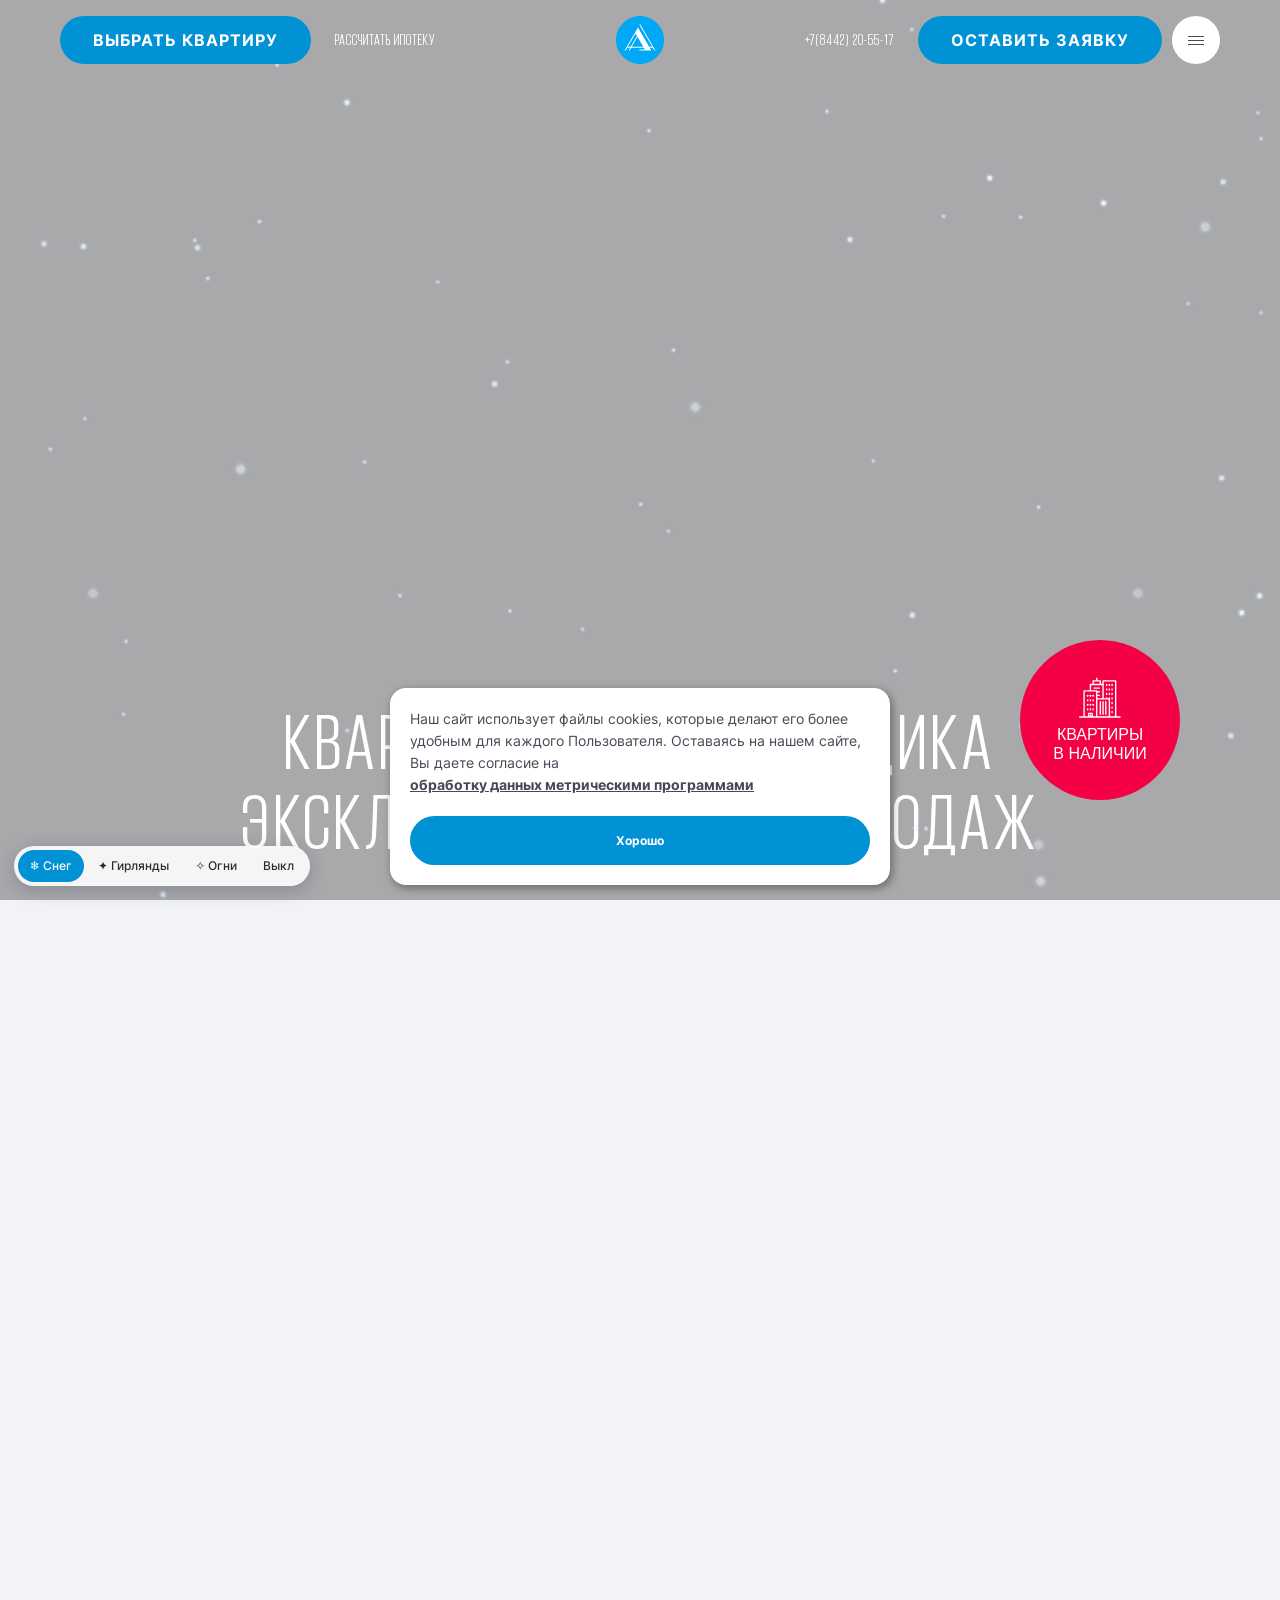
==== index.html @ 469fd1ba "Вернуть прежние гирлянды (откат 7241d4b) Co-Authored-By: Claude Opus 5.5 <noreply@anthropic.com> Cla" ====
<!DOCTYPE html><html lang="ru" class="bx-core bx-win bx-no-touch bx-no-retina bx-chrome"><head>
    <script async="" src="js/init-min.js"></script><script type="text/javascript" async="" src="js/embedjs.js"></script><script async="" src="js/v2.js"></script><meta http-equiv="Content-Type" content="text/html; charset=utf-8">
<meta name="robots" content="index, follow">
<meta name="keywords" content="" А"="" Бутик="" недвижимости""="">
<meta name="description" content="Покупка жилья, квартиры в Волгограде. ⚡️ Официальный сайт агентства по продаже недвижимости " А"="" Бутик="" недвижимости".="" ☎="" Звоните="" +7="" (8442)="" 59-00-09!"="">
<script async="" src="js/tag.js"></script><script type="text/javascript" data-skip-moving="true">(function(w, d, n) {var cl = "bx-core";var ht = d.documentElement;var htc = ht ? ht.className : undefined;if (htc === undefined || htc.indexOf(cl) !== -1){return;}var ua = n.userAgent;if (/(iPad;)|(iPhone;)/i.test(ua)){cl += " bx-ios";}else if (/Windows/i.test(ua)){cl += ' bx-win';}else if (/Macintosh/i.test(ua)){cl += " bx-mac";}else if (/Linux/i.test(ua) && !/Android/i.test(ua)){cl += " bx-linux";}else if (/Android/i.test(ua)){cl += " bx-android";}cl += (/(ipad|iphone|android|mobile|touch)/i.test(ua) ? " bx-touch" : " bx-no-touch");cl += w.devicePixelRatio && w.devicePixelRatio >= 2? " bx-retina": " bx-no-retina";var ieVersion = -1;if (/AppleWebKit/.test(ua)){cl += " bx-chrome";}else if (/Opera/.test(ua)){cl += " bx-opera";}else if (/Firefox/.test(ua)){cl += " bx-firefox";}ht.className = htc ? htc + " " + cl : cl;})(window, document, navigator);</script>


<link href="css/page_3ed854364a4fce09f957fad7a4e4cb14_v1.css?v=6" type="text/css" rel="stylesheet">
<link href="css/template_ad6e98d9878a9bcf02cf824cde36f32c_v1.css" type="text/css" data-template-style="true" rel="stylesheet">







<meta charset="utf-8">
<meta http-equiv="X-UA-Compatible" content="ie=edge">
<meta name="viewport" content="width=device-width, user-scalable=no, initial-scale=1.0, minimum-scale=1.0, maximum-scale=1.0">



    <title>
        Квартиры от застройщика | Эксклюзивный отдел продаж "А" Бутик недвижимости"    </title>
    
    <!-- envybox -->
    <link rel="stylesheet" href="css/cbk.css">
    <link rel="stylesheet" href="css/ng.css?v=3">

    <!-- Yandex.Metrika counter -->
    

    <noscript>
        <div><img src="https://mc.yandex.ru/watch/98221740" style="position:absolute; left:-9999px;" alt="" /></div>
    </noscript>
    <!-- /Yandex.Metrika counter -->

    <!-- Марквиз -->
    

    
</head>

<body>
        <header class="header ">
        <div class="header__wrapper container">
            <a class="header__link button" data-haide-link="" href="#" aria-label="Подобрать квартиру" onclick="macrocrm.initCatalogAndShow({type: 'catalog',})">Выбрать квартиру</a>

            <a class="header__link" href="/purchasing-methods/" data-haide-link="" aria-label="Способы покупки">рассчитать ипотеку</a>

            <a class="header__logo-wrapper" href="/" aria-label="Перейти на главную">
                <img class="header__logo" src="images/logo.svg" alt="А Бутик" title="А Бутик">
            </a>

            <a class="header__link header__tel" href="tel:+78442205517" aria-label="Номер телефона для связи">+7(8442) 20-55-17</a>

            <button class="header__link button header__feedback-button header__feedback-button_pulse_animation" data-fancybox-feedback="" data-src="#feedback" data-role="application-submit">оставить заявку</button>

            <button class="header__burger" aria-label="Открыть меню" aria-expanded="false" data-role="headerBurger">
                <span class="header__burger-line"></span>
                <span class="header__burger-line"></span>
                <span class="header__burger-line"></span>
            </button>
        </div>
    </header>

    <div class="menu" data-menu="">
        <div class="menu__img">
            <img src="images/menu-img.webp" alt="А-Бутик">
        </div>

        <div class="menu__container">
            <div class="menu__item" data-mobile-show="">
                <div class="menu__title">Проекты<span class="menu__plus"></span></div>
                

<nav class="nav">
					<a class="nav__list" href="https://geroi34.ru/">
			ЖК «Герои поколений»		</a>
					<a class="nav__list" href="https://tzrnew.ru/">
			ЖК Новый		</a>
					<a class="nav__list" href="/residential-properties/zhk-zhit-khorosho/">
			ЖК Жить хорошо		</a>
					<a class="nav__list" href="https://serdce-goroda.ru/">
			ЖК Сердце Города		</a>
						<a class="nav__list" href="https://beregvolgi.ru/" target="_blank">ЖК «Берег Волги»</a>
							<a class="nav__list" href="https://severny34.ru/">
			ЖК «Северный» IV очередь		</a>
					<a class="nav__list" href="/residential-properties/zhk-na-35-gvardeyskoy/">
			ЖК на 35 Гвардейской		</a>
										<a class="nav__list" href="/residential-properties/zhk-na-matrosova/">
			«ЖК на Матросова»		</a>
					<a class="nav__list" href="/residential-properties/zhk-na-atlasova/">
			«ЖК на Атласова»		</a>
					<a class="nav__list" href="/residential-properties/zhk-granat/">
			«ЖК Гранат»		</a>
					<a class="nav__list" href="/residential-properties/zhk-na-tarifnoy/">
			ЖК Клубный дом на Тарифной		</a>
					<a class="nav__list" href="/residential-properties/zhk-severnyy-1-3/">
			ЖК «Северный» I - III		</a>
					<a class="nav__list" href="/residential-properties/zhk-semeynyy/">
			ЖК «Семейный»		</a>
					<a class="nav__list" href="/residential-properties/zhk-zenit-/">
			ЖК «Зенит»		</a>
	
</nav>            </div>

            <div class="menu__item" data-mobile-show="">
                <div class="menu__title">Способы покупки<span class="menu__plus"></span></div>
                

<nav class="nav">
					<a class="nav__list" href="/purchasing-methods/">
			Ипотека		</a>
					<a class="nav__list" href="/purchasing-methods/">
			Материнский капитал		</a>
					<a class="nav__list" href="/purchasing-methods/">
			Военная ипотека		</a>
					<a class="nav__list" href="/purchasing-methods/">
			Оплата 100%		</a>
					<a class="nav__list" href="/purchasing-methods/">
			Рассрочка		</a>
					<a class="nav__list" href="/purchasing-methods/">
			Траншевая ипотека		</a>
					<a class="nav__list" href="/purchasing-methods/">
			Семейная ипотека		</a>
					<a class="nav__list" href="/purchasing-methods/">
			Сертификат		</a>
	
</nav>            </div>

            <div class="menu__item">
                <a href="/media-center/stock/" class="menu__title">Акции</a>
            </div>

            <div class="menu__item">
                <a href="/about/" class="menu__title">О компании</a>
            </div>
        </div>
    </div>

    <main id="smooth-wrapper">
        <div class="wrap" id="smooth-content">
            <div class="content "><main id="smooth-wrapper">
    <div class="wrap" id="smooth-content">
        <div class="content ">
            <section class="promo"> <video class="promo__video-bg" playsinline="" autoplay="" loop="" muted="">
                    <source src="media/a-butik_03_09.mp4" type="video/mp4">
                </video>

                <div class="promo__content container">
                    <h1 class="promo__title title title_big">Квартиры от застройщика
                        <div>
                            Эксклюзивный отдел продаж
                        </div>
                    </h1>
                </div>
            </section>

            <!-- Преимущества -->
            <section class="white-block fl _fd-c pb_150 || mob-pb_60">

                
<div class="container pt_150 || mob-pt_50">
    <div class="news-main">
        <div class="news-main__half">
                                                            <a href="/media-center/stock/skidka-do-25/" class="news-main__item">
                        <img class="news-main__img" src="images/h7244az7o6o5wzc7mhwubbsupec0hsk2.webp" alt="Скидка до 25% на квартиры в ЖК">
                        <div class="news-main__title">Скидка до 25% на квартиры в ЖК</div>
                    </a>
                                                                                <a href="/media-center/stock/vygodnaya-semeynaya-ipoteka/" class="news-main__item">
                        <img class="news-main__img" src="images/7j5kd38t55sfaw03wrqxwc3wbls4gt6y.jpg" alt="Выгодная семейная ипотека">
                        <div class="news-main__title">Выгодная семейная ипотека</div>
                    </a>
                                                                                                                                                                                                                                                                                                                                                                        </div>
                <div class="news-main__half">
            <div class="swiper-container news-slider" data-swiper-slider="news-main">
                <div class="swiper-wrapper">
                                                                                                                                                                                                                <a href="/media-center/stock/skidki-do-300-000/" class="swiper-slide news-slider__item">
                                <img class="news-slider__img" src="images/p7qpmo6xe72qic0nnfycswck28e6stc2.jpg" alt="Скидки до 300 000 рублей в ЖК «Герои поколений»">
                                <div class="news-slider__title">Скидки до 300 000 рублей в ЖК «Герои поколений»</div>
                            </a>
                                                                                                                        <a href="/media-center/stock/kvartiry-s-remontom/" class="swiper-slide news-slider__item">
                                <img class="news-slider__img" src="images/8izpr4j0gg195t3x7vrnpwybuis6omc3.jpg" alt="Квартиры с ремонтом">
                                <div class="news-slider__title">Квартиры с ремонтом</div>
                            </a>
                                                                                                                        <a href="/media-center/stock/aktual-predlozheniya-ot-a-butik-nedvizhimosti-/" class="swiper-slide news-slider__item">
                                <img class="news-slider__img" src="images/453ibei5zzmol03zmm8l5xs2hj22hoog.jpg" alt="Актуальные скидки и предложения">
                                <div class="news-slider__title">Актуальные скидки и предложения</div>
                            </a>
                                                                                                                        <a href="/media-center/stock/start-prodazh-novogo-zhk-zhit-khorosho-v-sovetskom-rayone/" class="swiper-slide news-slider__item">
                                <img class="news-slider__img" src="images/xop558yvtlxxn0nkexh2hqqwpeajh4d2.webp" alt="Старт продаж нового ЖК «Жить хорошо» в Советском районе!">
                                <div class="news-slider__title">Старт продаж нового ЖК «Жить хорошо» в Советском районе!</div>
                            </a>
                                                                                                                        <a href="/media-center/stock/start-prodazh-iii-ocheredi-zhk-geroi-pokoleniy-/" class="swiper-slide news-slider__item">
                                <img class="news-slider__img" src="images/6rk1x9f4o2dsb8rkcepqc98wsy3t7nwt.jpg" alt="Старт продаж III очереди ЖК «Герои поколений»!">
                                <div class="news-slider__title">Старт продаж III очереди ЖК «Герои поколений»!</div>
                            </a>
                                                                                                                        <a href="/media-center/stock/start-prodazh-9-i-10-domov-v-zhk-novyy-v-traktorozavodskom-rayone/" class="swiper-slide news-slider__item">
                                <img class="news-slider__img" src="images/6jtlazd3pfffds3r2ekelf1kopsrxljy.jpg" alt="Старт продаж 9 и 10 домов в ЖК Новый в Тракторозаводском районе!">
                                <div class="news-slider__title">Старт продаж 9 и 10 домов в ЖК Новый в Тракторозаводском районе!</div>
                            </a>
                                                                                                                        <a href="/media-center/stock/start-prodazh-vtorogo-doma-zhk-severnyy-po-ulitse-kachalova/" class="swiper-slide news-slider__item">
                                <img class="news-slider__img" src="images/or2xpz69rdjb5qwi83d2nqxb6tpq8wk9.jpg" alt="Старт продаж второго дома ЖК «Северный» по улице Качалова!">
                                <div class="news-slider__title">Старт продаж второго дома ЖК «Северный» по улице Качалова!</div>
                            </a>
                                                                                    </div>
                <div class="news-slider__arrows" style="">
                    <div class="news-slider__arrow _prev">
                        <svg class="news-slider__icon">
                            <use xlink:href="images/sprites.svg#arrow-slider"></use>
                        </svg>
                    </div>
                    <div class="news-slider__arrow _next">
                        <svg class="news-slider__icon">
                            <use xlink:href="images/sprites.svg#arrow-slider"></use>
                        </svg>
                    </div>
                </div>
            </div>
        </div>
    </div>


    <style>
        
    </style>
    <div class="swiper-container news-slider  _mobile" data-swiper-slider="news-main-mobile">
        <div class="swiper-wrapper">
                            <div class="swiper-slide news-slider__item">
                    <img class="news-slider__img" src="images/h7244az7o6o5wzc7mhwubbsupec0hsk2.webp" alt="Скидка до 25% на квартиры в ЖК">
                    <div class="news-slider__title">Скидка до 25% на квартиры в ЖК</div>
                </div>
                            <div class="swiper-slide news-slider__item">
                    <img class="news-slider__img" src="images/7j5kd38t55sfaw03wrqxwc3wbls4gt6y.jpg" alt="Выгодная семейная ипотека">
                    <div class="news-slider__title">Выгодная семейная ипотека</div>
                </div>
                            <div class="swiper-slide news-slider__item">
                    <img class="news-slider__img" src="images/p7qpmo6xe72qic0nnfycswck28e6stc2.jpg" alt="Скидки до 300 000 рублей в ЖК «Герои поколений»">
                    <div class="news-slider__title">Скидки до 300 000 рублей в ЖК «Герои поколений»</div>
                </div>
                            <div class="swiper-slide news-slider__item">
                    <img class="news-slider__img" src="images/8izpr4j0gg195t3x7vrnpwybuis6omc3.jpg" alt="Квартиры с ремонтом">
                    <div class="news-slider__title">Квартиры с ремонтом</div>
                </div>
                            <div class="swiper-slide news-slider__item">
                    <img class="news-slider__img" src="images/453ibei5zzmol03zmm8l5xs2hj22hoog.jpg" alt="Актуальные скидки и предложения">
                    <div class="news-slider__title">Актуальные скидки и предложения</div>
                </div>
                            <div class="swiper-slide news-slider__item">
                    <img class="news-slider__img" src="images/xop558yvtlxxn0nkexh2hqqwpeajh4d2.webp" alt="Старт продаж нового ЖК «Жить хорошо» в Советском районе!">
                    <div class="news-slider__title">Старт продаж нового ЖК «Жить хорошо» в Советском районе!</div>
                </div>
                            <div class="swiper-slide news-slider__item">
                    <img class="news-slider__img" src="images/6rk1x9f4o2dsb8rkcepqc98wsy3t7nwt.jpg" alt="Старт продаж III очереди ЖК «Герои поколений»!">
                    <div class="news-slider__title">Старт продаж III очереди ЖК «Герои поколений»!</div>
                </div>
                            <div class="swiper-slide news-slider__item">
                    <img class="news-slider__img" src="images/6jtlazd3pfffds3r2ekelf1kopsrxljy.jpg" alt="Старт продаж 9 и 10 домов в ЖК Новый в Тракторозаводском районе!">
                    <div class="news-slider__title">Старт продаж 9 и 10 домов в ЖК Новый в Тракторозаводском районе!</div>
                </div>
                            <div class="swiper-slide news-slider__item">
                    <img class="news-slider__img" src="images/or2xpz69rdjb5qwi83d2nqxb6tpq8wk9.jpg" alt="Старт продаж второго дома ЖК «Северный» по улице Качалова!">
                    <div class="news-slider__title">Старт продаж второго дома ЖК «Северный» по улице Качалова!</div>
                </div>
                    </div>
        <div class="news-slider__arrows" style="">
                    <div class="news-slider__arrow _prev">
                        <svg class="news-slider__icon">
                            <use xlink:href="images/sprites.svg#arrow-slider"></use>
                        </svg>
                    </div>
                    <div class="news-slider__arrow _next">
                        <svg class="news-slider__icon">
                            <use xlink:href="images/sprites.svg#arrow-slider"></use>
                        </svg>
                    </div>
         </div> 
    </div>
</div>



            </section>

            <section class="gray-block pb_150 || mob-pb_60">
                <div class="container || mob-order-1">
                    <div class="merit-title title_small pt_150 || mob-pt_100">
                        Наша цель -
                        <span class="c_blue">
                            сделать процесс поиска и приобретения недвижимости приятным и
                            простым для Вас.
                        </span>
                    </div>

                    <div class="merit">
                        <div class="merit__block">
                            <div class="merit__item">
                                <div class="merit__title">
                                    261 364 м2
                                </div>

                                <div class="merit__text">
                                    общая площадь жилых объектов
                                </div>
                            </div>

                            <div class="merit__item">
                                <div class="merit__title">
                                    14
                                </div>

                                <div class="merit__text">
                                    проектов
                                </div>
                            </div>
                        </div>

                        <div class="merit__block">
                            <div class="merit__item _blue">
                                <div class="merit__title">
                                    10 (36 198 м2)
                                </div>

                                <div class="merit__text">
                                    домов строится
                                </div>
                            </div>
                        </div>

                        <div class="merit__block">
                            <div class="merit__item">
                                <div class="merit__title">
                                    от 2%
                                </div>

                                <div class="merit__text">
                                    ипотека
                                </div>
                            </div>
                        </div>

                        <div class="merit__block">
                            <div class="merit__item _blue">
                                <div class="merit__title">
                                    более 30 000 м2
                                </div>

                                <div class="merit__text">
                                    общая жилая площадь в продаже
                                </div>
                            </div>
                        </div>

                        <div class="merit__block">
                            <div class="merit__item">
                                <div class="merit__title">
                                    64 (225 166 м2)
                                </div>

                                <div class="merit__text">
                                    дома сдано
                                </div>
                            </div>
                        </div>

                        <div class="merit__block">
                            <div class="merit__item _blue">
                                <div class="merit__title">
                                    16 569 м2
                                </div>

                                <div class="merit__text">
                                    общая площадь коммерческих помещений
                                </div>
                            </div>
                        </div>
                    </div>
                </div>
            </section>

            <div class="white-block pt_150 pb_150 || mob-pt_60 mob-pb_60">
                
<div data-project-container="">
    <div class="container">
        <div class="project-title">
            <h2 class="title">Жилая недвижимость</h2>
            <div class="project-title__subtitle _full">Наши проекты в волгограде</div>
        </div>

        <div class="z-14" data-filter-fixed="">
            <div class="fl scroll-container">
                <form class="filter" action="">
                    <div class="menu-drop">
                        <div class="menu-drop__btn">
                            <div class="menu-drop__name"><span class="menu-drop__name-text">район</span><span data-info-district=""></span></div>
                            <div class="menu-drop__value"></div>
                            <div class="menu-drop__icon"></div>
                        </div>
                        <div class="menu-drop__container">
                                                            <div class="menu-drop__item">
                                    <input id="Centralnyj_6" type="checkbox" class="menu-drop__input" data-filter="" data-filter-district="Centralnyj_6" value="Центральный">
                                    <label for="Centralnyj_6" class="menu-drop__label">Центральный</label>
                                </div>
                                                            <div class="menu-drop__item">
                                    <input id=" Voroshilovsky_6" type="checkbox" class="menu-drop__input" data-filter="" data-filter-district=" Voroshilovsky_6" value="Ворошиловский">
                                    <label for=" Voroshilovsky_6" class="menu-drop__label">Ворошиловский</label>
                                </div>
                                                            <div class="menu-drop__item">
                                    <input id="Traktorozavodsky_6" type="checkbox" class="menu-drop__input" data-filter="" data-filter-district="Traktorozavodsky_6" value="Тракторозаводский">
                                    <label for="Traktorozavodsky_6" class="menu-drop__label">Тракторозаводский</label>
                                </div>
                                                            <div class="menu-drop__item">
                                    <input id="Soviet_6" type="checkbox" class="menu-drop__input" data-filter="" data-filter-district="Soviet_6" value="Советский">
                                    <label for="Soviet_6" class="menu-drop__label">Советский</label>
                                </div>
                                                            <div class="menu-drop__item">
                                    <input id="Krasnooktyabrsky_6" type="checkbox" class="menu-drop__input" data-filter="" data-filter-district="Krasnooktyabrsky_6" value="Краснооктябрьский">
                                    <label for="Krasnooktyabrsky_6" class="menu-drop__label">Краснооктябрьский</label>
                                </div>
                                                            <div class="menu-drop__item">
                                    <input id="Dzerzhinsky_6" type="checkbox" class="menu-drop__input" data-filter="" data-filter-district="Dzerzhinsky_6" value="Дзержинский">
                                    <label for="Dzerzhinsky_6" class="menu-drop__label">Дзержинский</label>
                                </div>
                                                    </div>
                    </div>
                                            <div class="filter-radio _show">
                            <div class="filter-radio__item">
                                <input id="status_reset_6" name="status_realize_6" class="filter-radio__input" type="radio" data-filter="" data-filter-stage="stage-all">
                                <label for="status_reset_6" class="filter-radio__label">Все</label>
                            </div>
                                                            <div class="filter-radio__item">
                                    <input id="soon_6" name="status_realize_6" class="filter-radio__input" data-filter="" type="radio" data-filter-stage="soon_6">
                                    <label for="soon_6" class="filter-radio__label">В продаже</label>
                                </div>
                                                            <div class="filter-radio__item">
                                    <input id="realize_6" name="status_realize_6" class="filter-radio__input" data-filter="" type="radio" data-filter-stage="realize_6">
                                    <label for="realize_6" class="filter-radio__label">Реализованные</label>
                                </div>
                                                    </div>
                                        <div class="filter-radio _show">
                        <div class="filter-radio__item" data-list-btn="">
                            <input id="filter_list" name="tab_project_6" class="filter-radio__input" type="radio">
                            <label for="filter_list" class="filter-radio__label">
                                <svg class="filter-radio__icon">
                                    <use xlink:href="images/sprites.svg#filter-list"></use>
                                </svg>
                            </label>
                        </div>
                        <div class="filter-radio__item" data-map-btn="">
                            <input id="filter_map" name="tab_project_6" class="filter-radio__input" type="radio">
                            <label for="filter_map" class="filter-radio__label">
                                <svg class="filter-radio__icon">
                                    <use xlink:href="images/sprites.svg#filter-map"></use>
                                </svg>
                            </label>
                        </div>
                    </div>
                </form>
            </div>
        </div>

        <div class="container-project _active" data-list="">
            <div class="project-list " data-fixed-block="">
                                                        
                        <a href="https://geroi34.ru/" class="project-list__item _big" data-project="" data-filter-district="Dzerzhinsky_6" data-filter-stage="soon_6" target="_blank">
                            <div class="project-list__img">
                                <img src="images/68x3tzmdbq5tzjss8uidx0fipk7gpv87.jpg" alt="ЖК «Герои поколений»">
                            </div>
                            <div class="project-list__info">
                                <div>
                                    <div class="project-list__title">ЖК «Герои поколений»</div>
                                    <div class="project-list__district">Дзержинский</div>
                                </div>
                                                                    <div class="project-list__price">от 16,7 м<sup>2</sup></div>
                                                            </div>
                        </a>
                                                                                                                            <a href="https://tzrnew.ru/" class="project-list__item" data-project="" data-filter-district="Traktorozavodsky_6" data-filter-stage="soon_6">
                            <div class="project-list__img">
                                <img src="images/xh87vhlk73aquoo7gi0zci0df2fq9v4y.jpg" alt="ЖК Новый">
                            </div>
                            <div class="project-list__info">
                                <div class="project-list__title">ЖК Новый</div>
                                                                    <div class="project-list__price">от 29,82 м<sup>2</sup></div>
                                                            </div>
                            <div class="project-list__district">Тракторозаводский</div>
                        </a>
                                                                                                                            <a href="/residential-properties/zhk-zhit-khorosho/" class="project-list__item" data-project="" data-filter-district="Soviet_6" data-filter-stage="soon_6">
                            <div class="project-list__img">
                                <img src="images/oeqgsieooe7droj9fkir7epy606dcghl.jpg" alt="ЖК Жить хорошо">
                            </div>
                            <div class="project-list__info">
                                <div class="project-list__title">ЖК Жить хорошо</div>
                                                                    <div class="project-list__price">от 30,81 м<sup>2</sup></div>
                                                            </div>
                            <div class="project-list__district">Советский</div>
                        </a>
                                                                                                                            <a href="https://serdce-goroda.ru/" class="project-list__item" data-project="" data-filter-district="Centralnyj_6" data-filter-stage="soon_6">
                            <div class="project-list__img">
                                <img src="images/rln0wcavshxrg49t4ccs2zxjfxcdzm2o.jpg" alt="ЖК Сердце Города">
                            </div>
                            <div class="project-list__info">
                                <div class="project-list__title">ЖК Сердце Города</div>
                                                                    <div class="project-list__price">от 29,62  м<sup>2</sup></div>
                                                            </div>
                            <div class="project-list__district">Центральный</div>
                        </a>
                                                                                                                            <a href="https://beregvolgi.ru/" class="project-list__item" data-project="" data-filter-district=" Voroshilovsky_6" data-filter-stage="soon_6">
                            <div class="project-list__img">
                                <img src="images/qhd6t1yrrygh42wcxf8uzsgrkimyt6mr.jpg" alt="ЖК «Берег Волги»">
                            </div>
                            <div class="project-list__info">
                                <div class="project-list__title">ЖК «Берег Волги»</div>
                                                                    <div class="project-list__price">от 25,65 м<sup>2</sup></div>
                                                            </div>
                            <div class="project-list__district">Ворошиловский</div>
                        </a>
                                                                                                                            <a href="https://severny34.ru/" class="project-list__item" data-project="" data-filter-district="Krasnooktyabrsky_6" data-filter-stage="soon_6">
                            <div class="project-list__img">
                                <img src="images/psugdowzuyerys1ol7adw826syozawte.jpg" alt="ЖК «Северный» IV очередь">
                            </div>
                            <div class="project-list__info">
                                <div class="project-list__title">ЖК «Северный» IV очередь</div>
                                                                    <div class="project-list__price">от 28,85  м<sup>2</sup></div>
                                                            </div>
                            <div class="project-list__district">Краснооктябрьский</div>
                        </a>
                                                                                                                            <a href="/residential-properties/zhk-na-35-gvardeyskoy/" class="project-list__item" data-project="" data-filter-district="Soviet_6" data-filter-stage="soon_6">
                            <div class="project-list__img">
                                <img src="images/h6oynio48moekk45po2615gflhr7vq3f.jpg" alt="ЖК на 35 Гвардейской">
                            </div>
                            <div class="project-list__info">
                                <div class="project-list__title">ЖК на 35 Гвардейской</div>
                                                                    <div class="project-list__price">от 33,32 м<sup>2</sup></div>
                                                            </div>
                            <div class="project-list__district">Советский</div>
                        </a>
                                                                                                                            <a href="javascript:void(0);" class="project-list__item" data-project="" data-filter-district="Centralnyj_6" data-filter-stage="realize_6">
                            <div class="project-list__img">
                                <img src="images/34y8wnkuo67yyp57jf6v2v6e9g1ce5vg.jpg" alt="Каланча">
                            </div>
                            <div class="project-list__info">
                                <div class="project-list__title">Каланча</div>
                                                            </div>
                            <div class="project-list__district">Центральный</div>
                        </a>
                                                                                                                            <a href="/residential-properties/zhk-na-atlasova/" class="project-list__item" data-project="" data-filter-district="Traktorozavodsky_6" data-filter-stage="soon_6">
                            <div class="project-list__img">
                                <img src="images/o0trecfv9pps5p84opzu893dczyqovep.jpg" alt="«ЖК на Атласова»">
                            </div>
                            <div class="project-list__info">
                                <div class="project-list__title">«ЖК на Атласова»</div>
                                                                    <div class="project-list__price">от 24,3 м<sup>2</sup></div>
                                                            </div>
                            <div class="project-list__district">Тракторозаводский</div>
                        </a>
                                                                                                                            <a href="/residential-properties/zhk-na-matrosova/" class="project-list__item" data-project="" data-filter-district="Krasnooktyabrsky_6" data-filter-stage="soon_6">
                            <div class="project-list__img">
                                <img src="images/c9v2ax43q3h30im5qogxr2qp8vp8td6m.jpg" alt="«ЖК на Матросова»">
                            </div>
                            <div class="project-list__info">
                                <div class="project-list__title">«ЖК на Матросова»</div>
                                                                    <div class="project-list__price">от 27,35 м<sup>2</sup></div>
                                                            </div>
                            <div class="project-list__district">Краснооктябрьский</div>
                        </a>
                                                                                                                            <a href="/residential-properties/zhk-granat/" class="project-list__item" data-project="" data-filter-district="Krasnooktyabrsky_6" data-filter-stage="realize_6">
                            <div class="project-list__img">
                                <img src="images/d9pn1stjox32s9e33uv49v731pnq1p20.jpg" alt="«ЖК Гранат»">
                            </div>
                            <div class="project-list__info">
                                <div class="project-list__title">«ЖК Гранат»</div>
                                                                    <div class="project-list__price">от 30,98 м<sup>2</sup></div>
                                                            </div>
                            <div class="project-list__district">Краснооктябрьский</div>
                        </a>
                                                                                                                            <a href="/residential-properties/zhk-na-tarifnoy/" class="project-list__item" data-project="" data-filter-district="Krasnooktyabrsky_6" data-filter-stage="realize_6">
                            <div class="project-list__img">
                                <img src="images/6emmjubdky5972szum118wlug5qbpox5.jpg" alt="ЖК Клубный дом на Тарифной">
                            </div>
                            <div class="project-list__info">
                                <div class="project-list__title">ЖК Клубный дом на Тарифной</div>
                                                                    <div class="project-list__price">от 32,94 м<sup>2</sup></div>
                                                            </div>
                            <div class="project-list__district">Краснооктябрьский</div>
                        </a>
                                                                                                                            <a href="/residential-properties/zhk-severnyy-1-3/" class="project-list__item" data-project="" data-filter-district="Krasnooktyabrsky_6" data-filter-stage="realize_6">
                            <div class="project-list__img">
                                <img src="images/t56hebp04zlceaj4v33mt0t9tzgz7v3p.jpg" alt="ЖК «Северный» I - III">
                            </div>
                            <div class="project-list__info">
                                <div class="project-list__title">ЖК «Северный» I - III</div>
                                                            </div>
                            <div class="project-list__district">Краснооктябрьский</div>
                        </a>
                                                                                                                            <a href="/residential-properties/zhk-semeynyy/" class="project-list__item" data-project="" data-filter-district="Soviet_6" data-filter-stage="realize_6">
                            <div class="project-list__img">
                                <img src="images/qti3ftrl5bmwaa9qz9vauvvz4us4fjop.jpg" alt="ЖК «Семейный»">
                            </div>
                            <div class="project-list__info">
                                <div class="project-list__title">ЖК «Семейный»</div>
                                                                    <div class="project-list__price">от 31.46 м<sup>2</sup></div>
                                                            </div>
                            <div class="project-list__district">Советский</div>
                        </a>
                                                                                                                            <a href="/residential-properties/zhk-zenit-/" class="project-list__item" data-project="" data-filter-district="Krasnooktyabrsky_6" data-filter-stage="realize_6">
                            <div class="project-list__img">
                                <img src="images/ryi31cgrdx77vjs6a80fxnj56mkh696d.jpg" alt="ЖК «Зенит»">
                            </div>
                            <div class="project-list__info">
                                <div class="project-list__title">ЖК «Зенит»</div>
                                                                    <div class="project-list__price">от 31 м<sup>2</sup></div>
                                                            </div>
                            <div class="project-list__district">Краснооктябрьский</div>
                        </a>
                                                </div>
        </div>
    </div>
    <div class="container-project" data-map="">
        

    <div class="map-infrastructure">
        <div class="map-box">
            <div class="environment-map" id="project-map"></div>
        </div>
    </div>




    </div>

</div>            </div>

            <section class="feedback feedback_animated">
                <div class="feedback__wrapper container">
                    <h2 class="feedback__title title">
                        Получите скидку на квартиру <br>
                        до 2 060 000 ₽
                    </h2>

                    <div class="form">
                        <form class="form__wrapper" data-role="form-submit" action="" id="Form_sale">
                            <div class="form__inputs">
                                <label class="form__inputs-item input">
                                    <input class="input__item" type="text" name="name" placeholder="ИМЯ" autocomplete="off" required="" id="selection-feedback-name">
                                </label>

                                <label class="form__inputs-item input">
                                    <input class="input__item" type="tel" name="tel" placeholder="ТЕЛЕФОН" autocomplete="off" required="" id="selection-feedback-tel">
                                </label>

                                <label class="form__inputs-item input">
                                    <input class="input__item" type="email" name="email" placeholder="ПОЧТА" autocomplete="off" id="selection-feedback-email">
                                </label>
                            </div>

                            <div class="form-group">
                                <img data-role="captcha" src="" alt="CAPTCHA">

                                <input type="hidden" name="captcha_code">

                                <input class="input__item" type="text" name="captcha_word" placeholder="Введите текст с картинки" required="">
                                <div class="captcha-error text_red"></div>
                            </div>

                            <div class="form__policy text text_small">
                                <div class="form__agreement">
                                    <input class="form__agreement-input" type="checkbox" name="policy_agreement" data-role="policyAgreement" id="form-sale-policy">
                                    <label class="form__agreement-check" for="form-sale-policy" aria-label="Согласие на обработку персональных данных"></label>
                                    <span class="form__agreement-text">
                                        Я подтверждаю, что ознакомлен с <a href="/local/templates/abutik/assets/documents/politika-konfidencialnosti.pdf" target="_blank">
                                            политикой конфиденциальности
                                        </a>
                                        и даю согласие на
                                        <a href="/local/templates/abutik/assets/documents/soglasie-na-obrabotku-personalnyh-dannyh-2.pdf" target="_blank">обработку персональных данных</a>
                                    </span>
                                </div>
                            </div>

                            <button class="form__submit-button button" type="submit" aria-label="Оставить заявку">
                                Оставить заявку
                            </button>
                        </form>

                        <div class="form__success-msg">
                            Сообщение об успешной отправке формы
                        </div>
                    </div>
                </div>
            </section>

            <section class="white-block">
                <div class="container pt_70 pb_70">
                    <div class="project-title">
                        <h2 class="title_big title">
                            Ипотека
                        </h2>

                        <div class="project-title__subtitle _full">
                            Выгодные предложения от банков-партнеров
                        </div>
                    </div>

                    
    <div class="mortgage gray-block">
        <div class="mortgage-filter">
            <div class="mortgage-filter__item">
                <div class="mortgage-filter__title">Стоимость квартиры, ₽ </div>
                <input type="text" id="price-value" name="mortgage-cost" class="mortgage-filter__value" value="">
                <div id="price"></div>
            </div>
            <div class="mortgage-filter__item">
                <div class="mortgage-filter__title">Первоначальный взнос, ₽ </div>
                <input type="text" id="term-value" name="down-payment" class="mortgage-filter__value" value="">
                <div id="term"></div>
            </div>
            <div class="mortgage-filter__item">
                <div class="mortgage-filter__title">Срок кредита, лет</div>
                <input type="text" id="rate-value" name="credit-term" class="mortgage-filter__value" value="">
                <div id="rate"></div>
            </div>
        </div>
        <div class="mortgage__content">
            <div class="mortgage__row _head">
                <div class="mortgage__title">Банк</div>
                <div class="mortgage__title">ставка от</div>
								<div class="mortgage__title">Ежемесячный платеж</div>
                <div class="mortgage__title">Срок кредита, лет</div>
            </div>
            <div class="mortgage__scroll-content">
                                    <div class="mortgage__row" data-rate="30">
                        <div class="mortgage__item">
                            <div class="mortgage__logo">
                                <img src="images/taxc93ybpod268l4fy6lps15ji364ldp.webp" alt="Сбербанк базовая">
                            </div>
                            <div class="mortgage__name">Сбербанк базовая</div>
                        </div>
                        <div class="mortgage__item">15.2%</div>
												<div class="mortgage__item js-month-payment">
													0 ₽/мес
												</div>
                        <div class="mortgage__item">30</div>

                    </div>
                                    <div class="mortgage__row" data-rate="30">
                        <div class="mortgage__item">
                            <div class="mortgage__logo">
                                <img src="images/taxc93ybpod268l4fy6lps15ji364ldp.webp" alt="Сбербанк семейная">
                            </div>
                            <div class="mortgage__name">Сбербанк семейная</div>
                        </div>
                        <div class="mortgage__item">2%</div>
												<div class="mortgage__item js-month-payment">
													0 ₽/мес
												</div>
                        <div class="mortgage__item">30</div>

                    </div>
                                    <div class="mortgage__row" data-rate="30">
                        <div class="mortgage__item">
                            <div class="mortgage__logo">
                                <img src="images/taxc93ybpod268l4fy6lps15ji364ldp.webp" alt="Сбербанк Траншевая">
                            </div>
                            <div class="mortgage__name">Сбербанк Траншевая</div>
                        </div>
                        <div class="mortgage__item">15.2%</div>
												<div class="mortgage__item js-month-payment">
													0 ₽/мес
												</div>
                        <div class="mortgage__item">30</div>

                    </div>
                                    <div class="mortgage__row" data-rate="30">
                        <div class="mortgage__item">
                            <div class="mortgage__logo">
                                <img src="images/taxc93ybpod268l4fy6lps15ji364ldp.webp" alt="Сбербанк IT Ипотека">
                            </div>
                            <div class="mortgage__name">Сбербанк IT Ипотека</div>
                        </div>
                        <div class="mortgage__item">6%</div>
												<div class="mortgage__item js-month-payment">
													0 ₽/мес
												</div>
                        <div class="mortgage__item">30</div>

                    </div>
                                    <div class="mortgage__row" data-rate="30">
                        <div class="mortgage__item">
                            <div class="mortgage__logo">
                                <img src="images/et1zu7y46cpqe94yhruw7xagqy5i8zkd.webp" alt="Т-Банк Базовая">
                            </div>
                            <div class="mortgage__name">Т-Банк Базовая</div>
                        </div>
                        <div class="mortgage__item">16,9%</div>
												<div class="mortgage__item js-month-payment">
													0 ₽/мес
												</div>
                        <div class="mortgage__item">30</div>

                    </div>
                                    <div class="mortgage__row" data-rate="30">
                        <div class="mortgage__item">
                            <div class="mortgage__logo">
                                <img src="images/v4jg139o22a9vy434hh2icwrih1d76ss.webp" alt="Альфа-Банк базовая">
                            </div>
                            <div class="mortgage__name">Альфа-Банк базовая</div>
                        </div>
                        <div class="mortgage__item">18,29%</div>
												<div class="mortgage__item js-month-payment">
													0 ₽/мес
												</div>
                        <div class="mortgage__item">30</div>

                    </div>
                                    <div class="mortgage__row" data-rate="30">
                        <div class="mortgage__item">
                            <div class="mortgage__logo">
                                <img src="images/v4jg139o22a9vy434hh2icwrih1d76ss.webp" alt="Альфа-Банк Семейная">
                            </div>
                            <div class="mortgage__name">Альфа-Банк Семейная</div>
                        </div>
                        <div class="mortgage__item">2%</div>
												<div class="mortgage__item js-month-payment">
													0 ₽/мес
												</div>
                        <div class="mortgage__item">30</div>

                    </div>
                                    <div class="mortgage__row" data-rate="30">
                        <div class="mortgage__item">
                            <div class="mortgage__logo">
                                <img src="images/v4jg139o22a9vy434hh2icwrih1d76ss.webp" alt="Альфа-Банк IT Ипотека">
                            </div>
                            <div class="mortgage__name">Альфа-Банк IT Ипотека</div>
                        </div>
                        <div class="mortgage__item">6%</div>
												<div class="mortgage__item js-month-payment">
													0 ₽/мес
												</div>
                        <div class="mortgage__item">30</div>

                    </div>
                                    <div class="mortgage__row" data-rate="30">
                        <div class="mortgage__item">
                            <div class="mortgage__logo">
                                <img src="images/niapacleruf18nyx4ucpxyf8l3icn6sr.webp" alt="ВТБ базовая">
                            </div>
                            <div class="mortgage__name">ВТБ базовая</div>
                        </div>
                        <div class="mortgage__item">18%</div>
												<div class="mortgage__item js-month-payment">
													0 ₽/мес
												</div>
                        <div class="mortgage__item">30</div>

                    </div>
                                    <div class="mortgage__row" data-rate="30">
                        <div class="mortgage__item">
                            <div class="mortgage__logo">
                                <img src="images/niapacleruf18nyx4ucpxyf8l3icn6sr.webp" alt="ВТБ Семейная">
                            </div>
                            <div class="mortgage__name">ВТБ Семейная</div>
                        </div>
                        <div class="mortgage__item">2%</div>
												<div class="mortgage__item js-month-payment">
													0 ₽/мес
												</div>
                        <div class="mortgage__item">30</div>

                    </div>
                                    <div class="mortgage__row" data-rate="30">
                        <div class="mortgage__item">
                            <div class="mortgage__logo">
                                <img src="images/niapacleruf18nyx4ucpxyf8l3icn6sr.webp" alt="ВТБ IT">
                            </div>
                            <div class="mortgage__name">ВТБ IT</div>
                        </div>
                        <div class="mortgage__item">6%</div>
												<div class="mortgage__item js-month-payment">
													0 ₽/мес
												</div>
                        <div class="mortgage__item">30</div>

                    </div>
                                    <div class="mortgage__row" data-rate="20">
                        <div class="mortgage__item">
                            <div class="mortgage__logo">
                                <img src="images/eted7rig7jfs37mc0qutsaycn8k24myu.webp" alt="ЦентрИнвест Ипотека отличника">
                            </div>
                            <div class="mortgage__name">ЦентрИнвест Ипотека отличника</div>
                        </div>
                        <div class="mortgage__item">17%</div>
												<div class="mortgage__item js-month-payment">
													0 ₽/мес
												</div>
                        <div class="mortgage__item">20</div>

                    </div>
                                    <div class="mortgage__row" data-rate="30">
                        <div class="mortgage__item">
                            <div class="mortgage__logo">
                                <img src="images/ofo7cxj9qr9t1ohyjvrby9gx2ortn2bd.webp" alt="АБ Россия Военная Семейная">
                            </div>
                            <div class="mortgage__name">АБ Россия Военная Семейная</div>
                        </div>
                        <div class="mortgage__item">2%</div>
												<div class="mortgage__item js-month-payment">
													0 ₽/мес
												</div>
                        <div class="mortgage__item">30</div>

                    </div>
                                    <div class="mortgage__row" data-rate="30">
                        <div class="mortgage__item">
                            <div class="mortgage__logo">
                                <img src="images/ofo7cxj9qr9t1ohyjvrby9gx2ortn2bd.webp" alt="АБ Россия Семейная">
                            </div>
                            <div class="mortgage__name">АБ Россия Семейная</div>
                        </div>
                        <div class="mortgage__item">2%</div>
												<div class="mortgage__item js-month-payment">
													0 ₽/мес
												</div>
                        <div class="mortgage__item">30</div>

                    </div>
                                    <div class="mortgage__row" data-rate="30">
                        <div class="mortgage__item">
                            <div class="mortgage__logo">
                                <img src="images/ofo7cxj9qr9t1ohyjvrby9gx2ortn2bd.webp" alt="АБ Россия Базовая">
                            </div>
                            <div class="mortgage__name">АБ Россия Базовая</div>
                        </div>
                        <div class="mortgage__item">16%</div>
												<div class="mortgage__item js-month-payment">
													0 ₽/мес
												</div>
                        <div class="mortgage__item">30</div>

                    </div>
                                    <div class="mortgage__row" data-rate="25">
                        <div class="mortgage__item">
                            <div class="mortgage__logo">
                                <img src="images/8d8lx92hozx7g41mv4wb03do999y9md2.webp" alt="ЦентрИнвест IT Ипотека">
                            </div>
                            <div class="mortgage__name">ЦентрИнвест IT Ипотека</div>
                        </div>
                        <div class="mortgage__item">6%</div>
												<div class="mortgage__item js-month-payment">
													0 ₽/мес
												</div>
                        <div class="mortgage__item">25</div>

                    </div>
                                    <div class="mortgage__row" data-rate="30">
                        <div class="mortgage__item">
                            <div class="mortgage__logo">
                                <img src="images/8d8lx92hozx7g41mv4wb03do999y9md2.webp" alt="ЦентрИнвест Семейная">
                            </div>
                            <div class="mortgage__name">ЦентрИнвест Семейная</div>
                        </div>
                        <div class="mortgage__item">2%</div>
												<div class="mortgage__item js-month-payment">
													0 ₽/мес
												</div>
                        <div class="mortgage__item">30</div>

                    </div>
                                    <div class="mortgage__row" data-rate="20">
                        <div class="mortgage__item">
                            <div class="mortgage__logo">
                                <img src="images/8d8lx92hozx7g41mv4wb03do999y9md2.webp" alt="ЦентрИнвест Базовая">
                            </div>
                            <div class="mortgage__name">ЦентрИнвест Базовая</div>
                        </div>
                        <div class="mortgage__item">19%</div>
												<div class="mortgage__item js-month-payment">
													0 ₽/мес
												</div>
                        <div class="mortgage__item">20</div>

                    </div>
                                    <div class="mortgage__row" data-rate="30">
                        <div class="mortgage__item">
                            <div class="mortgage__logo">
                                <img src="images/hoepuop304kezwov7c3yozc9z9tm8ncj.jpg" alt="ВБРР IT ипотека">
                            </div>
                            <div class="mortgage__name">ВБРР IT ипотека</div>
                        </div>
                        <div class="mortgage__item">6%</div>
												<div class="mortgage__item js-month-payment">
													0 ₽/мес
												</div>
                        <div class="mortgage__item">30</div>

                    </div>
                                    <div class="mortgage__row" data-rate="">
                        <div class="mortgage__item">
                            <div class="mortgage__logo">
                                <img src="images/bk4l6a4xe8l0uh9cw460bhqugou0mi8y.webp" alt="ПСБ Военная базовая">
                            </div>
                            <div class="mortgage__name">ПСБ Военная базовая</div>
                        </div>
                        <div class="mortgage__item">18,25%</div>
												<div class="mortgage__item js-month-payment">
													0 ₽/мес
												</div>
                        <div class="mortgage__item"></div>

                    </div>
                                    <div class="mortgage__row" data-rate="">
                        <div class="mortgage__item">
                            <div class="mortgage__logo">
                                <img src="images/bk4l6a4xe8l0uh9cw460bhqugou0mi8y.webp" alt="ПСБ Военная Семейная">
                            </div>
                            <div class="mortgage__name">ПСБ Военная Семейная</div>
                        </div>
                        <div class="mortgage__item">2%</div>
												<div class="mortgage__item js-month-payment">
													0 ₽/мес
												</div>
                        <div class="mortgage__item"></div>

                    </div>
                                    <div class="mortgage__row" data-rate="30">
                        <div class="mortgage__item">
                            <div class="mortgage__logo">
                                <img src="images/bk4l6a4xe8l0uh9cw460bhqugou0mi8y.webp" alt="ПСБ базовая">
                            </div>
                            <div class="mortgage__name">ПСБ базовая</div>
                        </div>
                        <div class="mortgage__item">17.99%</div>
												<div class="mortgage__item js-month-payment">
													0 ₽/мес
												</div>
                        <div class="mortgage__item">30</div>

                    </div>
                            </div>
            <div class="mortgage__message">
                По заданным параметрам ничего не найдено.
            </div>
        </div>
        <div class="mortgage-btn">
            <div class="button _min" data-show-bank="">Показать&nbsp;<span data-bank-count="">22</span>&nbsp;предложений</div>
                        <a href="/purchasing-methods/" class="button _min _border">Другие способы покупки</a>
                    </div>
    </div>


                </div>
            </section>




            <section class="feedback feedback_animated ">
                <div class="feedback__wrapper container">
                    <h2 class="feedback__title title">
                        Оставьте заявку и мы поможем выбрать выгодную ипотечную программу
                    </h2>

                    <div class="form">
                        <form class="form__wrapper" data-role="form-ipoteka" action="" id="Form_ipoteka">
                            <div class="form__inputs">
                                <label class="form__inputs-item input">
                                    <input class="input__item" type="text" name="name" placeholder="ИМЯ" autocomplete="off" required="" id="selection-feedback-name">
                                </label>

                                <label class="form__inputs-item input">
                                    <input class="input__item" type="tel" name="tel" placeholder="ТЕЛЕФОН" autocomplete="off" required="" id="selection-feedback-tel">
                                </label>

                                <label class="form__inputs-item input">
                                    <input class="input__item" type="email" name="email" placeholder="ПОЧТА" autocomplete="off" id="selection-feedback-email">
                                </label>
                            </div>

                            <div class="form-group">
                                <img data-role="captcha" src="" alt="CAPTCHA">

                                <input type="hidden" name="captcha_code">

                                <input class="input__item" type="text" name="captcha_word" placeholder="Введите текст с картинки" required="">
                                <div class="captcha-error text_red"></div>
                            </div>

                            <div class="form__policy text text_small">
                                <div class="form__agreement">
                                    <input class="form__agreement-input" type="checkbox" name="policy_agreement" data-role="policyAgreement" id="form-ipoteka-policy">
                                    <label class="form__agreement-check" for="form-ipoteka-policy" aria-label="Согласие на обработку персональных данных"></label>
                                    <span class="form__agreement-text">
                                        Я подтверждаю, что ознакомлен с <a href="/local/templates/abutik/assets/documents/politika-konfidencialnosti.pdf" target="_blank">
                                            политикой конфиденциальности
                                        </a>
                                        и даю согласие на
                                        <a href="/local/templates/abutik/assets/documents/soglasie-na-obrabotku-personalnyh-dannyh-2.pdf" target="_blank">обработку персональных данных</a>
                                    </span>
                                </div>
                            </div>

                            <button class="form__submit-button button" type="submit" aria-label="Оставить заявку">
                                Оставить заявку
                            </button>
                        </form>

                        <div class="form__success-msg">
                            Сообщение об успешной отправке формы
                        </div>
                    </div>
                </div>
            </section>

            <div class="pt_70 pb_70 || mob-pt_60 mob-pb_60 white-block" style="display: none;">
                <div class="container">
                    <div class="form-half">
                        <div class="form-half__item">
                            <h2 class="title title_left">
                                Вторичная недвижимость
                            </h2>

                            <div class="form-half__text">
                                Наша команда экспертов готова взять на себя весь процесс продажи вашего жилья и поиска
                                новой
                                квартиры — будь то квартиры в новостройке или на вторичном рынке.
                            </div>

                            <div class="form-half__text">
                                Мы гарантируем вам юридическое сопровождение на каждом этапе сделки, чтобы вы могли
                                наслаждаться процессом и быть уверены в правильности своего выбора.
                            </div>
                        </div>

                        <div class="form-half__item">
                            <div class="form _light">
                                <form class="form__wrapper" data-role="secondary-real-estate" action="" id="Form_secondary">
                                    <div class="form__inputs">
                                        <label class="form__inputs-item input">
                                            <input class="input__item" type="text" name="name" placeholder="ИМЯ" autocomplete="off" required="" id="selection-feedback-name">
                                        </label>

                                        <label class="form__inputs-item input">
                                            <input class="input__item" type="tel" name="tel" placeholder="ТЕЛЕФОН" autocomplete="off" required="" id="selection-feedback-tel">
                                        </label>

                                        <label class="form__inputs-item input">
                                            <input class="input__item" type="email" name="email" placeholder="ПОЧТА" autocomplete="off" id="selection-feedback-email">
                                        </label>
                                    </div>

                                    <div class="form-group">
                                        <img data-role="captcha" src="" alt="CAPTCHA">

                                        <input type="hidden" name="captcha_code">

                                        <input class="input__item" type="text" name="captcha_word" placeholder="Введите текст с картинки" required="">
                                        <div class="captcha-error text_red"></div>
                                    </div>

                                    <div class="form__row">
                                        <button class="form__submit-button button _min" type="submit" aria-label="Оставить заявку">
                                            Оставить заявку
                                        </button>

                                        <div class="form__policy text text_small">
                                            <div class="form__agreement">
                                                <input class="form__agreement-input" type="checkbox" name="policy_agreement" data-role="policyAgreement" id="form-secondary-policy">
                                                <label class="form__agreement-check" for="form-secondary-policy" aria-label="Согласие на обработку персональных данных"></label>
                                                <span class="form__agreement-text">
                                                    Я подтверждаю, что ознакомлен с <a href="/local/templates/abutik/assets/documents/politika-konfidencialnosti.pdf" target="_blank">
                                                        политикой конфиденциальности
                                                    </a>
                                                    и даю согласие на
                                                    <a href="/local/templates/abutik/assets/documents/soglasie-na-obrabotku-personalnyh-dannyh-2.pdf" target="_blank">обработку персональных данных</a>
                                                </span>
                                            </div>
                                        </div>
                                    </div>
                                </form>

                                <div class="form__success-msg">
                                    Сообщение об успешной отправке формы
                                </div>
                            </div>
                        </div>
                    </div>
                </div>
            </div>

            <section class="services white-block pt_70 pb_70 || mob-pt_60 mob-pb_60">
                <div class="container">
                    <div class="services__head">
                        <h2 class="title title_left">
                            Дополнительные услуги
                        </h2>
                    </div>

                    <div class="services__grid">
                        <div class="services__item" style="background-image: url(images/services-commercial.webp);">
                            <div class="services__item-overlay"></div>

                            <div class="services__item-content">
                                <h3 class="services__item-title title title_left title_middle">
                                    Коммерческая недвижимость
                                </h3>

                                <div class="services__item-text text">
                                    Помещения свободного назначения<br>
                                    на первых этажах — под магазин, аптеку,<br>
                                    салон или офис, с отдельным входом с улицы.
                                </div>

                                <a class="button" href="https://developer34.ru/" target="_blank" rel="noopener" aria-label="Смотреть подробнее">
                                    Смотреть подробнее
                                </a>
                            </div>
                        </div>

                        <div class="services__item" style="background-image: url(images/services-secondary.webp);">
                            <div class="services__item-overlay"></div>

                            <div class="services__item-content">
                                <h3 class="services__item-title title title_left title_middle">
                                    Вторичная недвижимость
                                </h3>

                                <div class="services__item-text text">
                                    Наша команда экспертов готова взять на себя<br>
                                    весь процесс продажи вашего жилья и поиска новой квартиры —<br>
                                    будь то квартиры в новостройке или на вторичном рынке.
                                </div>

                                <button class="button" type="button" data-fancybox-feedback="" data-src="#feedback" data-role="application-submit" aria-label="Оставить заявку">
                                    Оставить заявку
                                </button>
                            </div>
                        </div>
                    </div>
                </div>
            </section>

<section class="news pt_70 || mob-pt_50">
    <div class="news__wrapper container">
        <h2 class="news__title title">Новости</h2>
        <div class="news__section-text under-title-text">Актуальные акции и скидки</div>
        <div class="news__grid">
                        <a class="news__card news__card_link" href="/media-center/news/v-zhk-novyy-otkrylsya-detskiy-sad/">
                <h3 class="news__card-title title title_middle">В ЖК Новый открылся детский сад!</h3>
                <span class="news__card-text text"></span>
                <span class="news__card-date text text_small">07 августа 2026 </span>
            </a>
                        <a class="news__card news__card_link" href="/media-center/news/zhiloy-kompleks-bereg-volgi-voshel-v-reyting-nezavisimoy-ploshchadki-developmenta-rossii-i-stran-sng/">
                <h3 class="news__card-title title title_middle">Жилой комплекс «Берег Волги» вошел в рейтинг независимой площадки девелопмента России и стран СНГ «Все о стройке».</h3>
                <span class="news__card-text text"></span>
                <span class="news__card-date text text_small">20 октября 2026 </span>
            </a>
                        <a class="news__card news__card_link" href="/media-center/news/zhk-novyy-luchshiy-dvor-volgograda/">
                <h3 class="news__card-title title title_middle">ЖК Новый — лучший двор Волгограда!</h3>
                <span class="news__card-text text"></span>
                <span class="news__card-date text text_small">20 октября 2026 </span>
            </a>
                        <div class="news__card">
                <h3 class="news__card-title title title_middle">ВСЕ новости "А" Бутик недвижимости"</h3>
                <a class="news__card-button button" href="/media-center/">Все новости</a>
            </div>
        </div>
    </div>
</section>

            <section class="developer-info">
                <div class="developer-info__wrapper container">
                    <h2 class="developer-info__title title title_big">
                        «А» Бутик недвижимости» – квартиры и коммерческая недвижимость в Волгограде
                    </h2>

                    <div class="developer-info__overlay" data-role="expandableTextOverlay">
                        <div class="developer-info__descr text">
                            <p>
                                Добро пожаловать на сайт компании «А» Бутик Недвижимости». Это эксклюзивный отдел продаж при застройщиках, который оказывает услуги по продаже и покупке жилья. Отдельное направление нашей деятельности коммерческая недвижимость. Мы предлагаем доступ к тщательно отобранным объектам с высоким потенциалам доходности.
                            </p>

                            <p>
                                «А» Бутик Недвижимости» сотрудничает с физическими и юридическими лицами. Мы выполняем подбор объектов недвижимости по заданию заказчика и предлагаем лучшие варианты. Компания работает с жильем, реализуемым на вторичном рынке, а также с новостройками. Мы помогаем приобрести частные дома и земельные участки. Отдельное направление нашей деятельности - коммерческая недвижимость: и офисы класса А, и производственные помещения.
                            </p>

                            <p>
                                Продажа квартир через агентство недвижимости удобна тем, что менеджеры:
                            </p>

                            <ul class="developer-info__descr-list">
                                <li>
                                    занимаются продвижением объекта;
                                </li>

                                <li>
                                    организуют просмотры с реальными покупателями;
                                </li>

                                <li>
                                    консультируют по поводу документов и взаимодействия с госструктурами;
                                </li>

                                <li>
                                    сопровождают процесс заключения сделок;
                                </li>

                                <li>
                                    помогают реализовать объект по справедливой цене.
                                </li>
                            </ul>

                            <h3 class="developer-info__descr-title">
                                Сопровождение и заключение сделок с недвижимостью
                            </h3>

                            <p>
                                Наши партнеры - ведущие банки страны и крупные девелоперские компании города.
                            </p>

                            <ul class="developer-info__descr-list">
                                <li>
                                    за наличные деньги;
                                </li>

                                <li>
                                    в ипотеку, включая траншевую, военную, с господдержкой;
                                </li>

                                <li>
                                    в рассрочку от девелоперов со ставкой от 0%;
                                </li>

                                <li>
                                    с использованием жилищных сертификатов, включая материнский капитал, региональные и
                                    муниципальные субсидии.
                                </li>
                            </ul>

                            <p>
                                У нас есть опыт заключения сложных сделок с большим количеством участников и нестандартными условиями. Мы умеем решать вопросы, которые кажутся неразрешимыми, и знаем, как сделать так, чтобы процесс прошёл спокойно и без лишних рисков.

                            </p>
                            <p>
                                Мы поможем подобрать наиболее подходящий вариант, а при необходимости помочь с продажей Вашей недвижимости и обеспечим юридическую поддержку на всех этапах сделки.
                            </p>
                        </div>
                    </div>
                    <button class="developer-info__more-button" data-role="expandableFullTextButton">
                        Читать далее
                    </button>
                </div>
            </section>
        </div>
    </div>
</main>
</div>
<footer class="footer">
    <div class="container">
        <div class="footer__body">
            <div class="footer__contacts-info" itemscope="" itemtype="http://schema.org/Organization">
                <a class="footer__tel footer__text footer__text_extra footer__text_color_black" href="tel:+78442205517" aria-label="Телефон для связи">
                    +7(8442) 20-55-17
                </a>

                <div class="footer__address footer__text" itemprop="address" itemscope="" itemtype="http://schema.org/PostalAddress">
                    <meta itemprop="telephone" content="+7(8442) 59-00-09">

                    <meta itemprop="addressLocality" content="Москва">

                    <meta itemprop="streetAddress" content="400005, Волгоградская обл., г. Волгоград, ул. Советская, д. 28, цоколь 1., ул. Тракторостроителей 27/1">
                    400005, Волгоградская обл., г. Волгоград.

                    <br>
                    <br>
                    - <b>
                        Офис на ул. Советская, д. 28
                    </b>
                    <br>
                    ежедневно с 8:00 до 20:00

                    <br>
                    <br>
                    - <b>
                        Офис продаж ЖК "Новый"
                        <br>
                        ул. Тракторостроителей 27/1
                    </b>
                    <br>
                    ежедневно с 9:00 до 19:00

                    <br>
                    <br>
                    - <b>Офис продаж у ЖК "Герои поколений"
                        <br>
                        (справа от автосалона "Автопрестиж")
                    </b>
                    <br>
                    ежедневно с 9:00 до 19:00

                    <br>
                    <br>
                    - <b>Офис продаж ЖК "Берег Волги"
                        <br>
                        ул. Степана Разина д.6
                    </b>
                    <br>
                    ежедневно с 9:00 до 19:00
                </div>

                <div class="soc">
                    <a href="https://vk.com/abutik_34" target="_blank" class="soc__item">
                        <svg class="soc__svg">
                            <use xlink:href="images/sprites.svg#vk"></use>
                        </svg>
                    </a>

                    <a href="https://t.me/a_butik_vlg" target="_blank" class="soc__item">
                        <svg class="soc__svg">
                            <use xlink:href="images/sprites.svg#tg"></use>
                        </svg>
                    </a>

                    <a href="https://ok.ru/abutik" target="_blank" class="soc__item">
                        <svg class="soc__svg">
                            <use xlink:href="images/sprites.svg#ok"></use>
                        </svg>
                    </a>
                </div>
            </div>

            <div class="footer__nav">
                <nav class="footer__nav-wrapper">
                    <input class="footer__nav-input" type="checkbox" name="footer-projects" id="footer-projects">

                    <label class="footer__nav-label" for="footer-projects">
                        Проекты
                        <svg class="footer__nav-svg">
                            <use xlink:href="images/sprites.svg#arrow-spoiler-bottom">
                            </use>
                        </svg>
                    </label>

                    
<ul class="footer__nav-list" itemscope="" itemtype="http://schema.org/SiteNavigationElement">
					<li class="footer__nav-item" itemprop="name">
			<a class="footer__nav-link footer__text footer__text_color_black " href="https://geroi34.ru/" target="_blank" itemprop="url">
				ЖК «Герои поколений»			</a>
		</li>
					<li class="footer__nav-item" itemprop="name">
			<a class="footer__nav-link footer__text footer__text_color_black " href="https://tzrnew.ru/" target="_blank" itemprop="url">
				ЖК Новый			</a>
		</li>
					<li class="footer__nav-item" itemprop="name">
			<a class="footer__nav-link footer__text footer__text_color_black " href="/residential-properties/zhk-zhit-khorosho/" target="_blank" itemprop="url">
				ЖК Жить хорошо			</a>
		</li>
					<li class="footer__nav-item" itemprop="name">
			<a class="footer__nav-link footer__text footer__text_color_black " href="https://serdce-goroda.ru/" target="_blank" itemprop="url">
				ЖК Сердце Города			</a>
		</li>
						<li class="footer__nav-item" itemprop="name">
				<a class="footer__nav-link footer__text footer__text_color_black" href="https://beregvolgi.ru/" target="_blank">ЖК «Берег Волги»</a>
			</li>
							<li class="footer__nav-item" itemprop="name">
			<a class="footer__nav-link footer__text footer__text_color_black " href="https://severny34.ru/" target="_blank" itemprop="url">
				ЖК «Северный» IV очередь			</a>
		</li>
					<li class="footer__nav-item" itemprop="name">
			<a class="footer__nav-link footer__text footer__text_color_black " href="/residential-properties/zhk-na-35-gvardeyskoy/" target="_blank" itemprop="url">
				ЖК на 35 Гвардейской			</a>
		</li>
										<li class="footer__nav-item" itemprop="name">
			<a class="footer__nav-link footer__text footer__text_color_black " href="/residential-properties/zhk-na-matrosova/" target="_blank" itemprop="url">
				«ЖК на Матросова»			</a>
		</li>
					<li class="footer__nav-item" itemprop="name">
			<a class="footer__nav-link footer__text footer__text_color_black " href="/residential-properties/zhk-na-atlasova/" target="_blank" itemprop="url">
				«ЖК на Атласова»			</a>
		</li>
					<li class="footer__nav-item" itemprop="name">
			<a class="footer__nav-link footer__text footer__text_color_black " href="/residential-properties/zhk-granat/" target="_blank" itemprop="url">
				«ЖК Гранат»			</a>
		</li>
					<li class="footer__nav-item" itemprop="name">
			<a class="footer__nav-link footer__text footer__text_color_black " href="/residential-properties/zhk-na-tarifnoy/" target="_blank" itemprop="url">
				ЖК Клубный дом на Тарифной			</a>
		</li>
					<li class="footer__nav-item" itemprop="name">
			<a class="footer__nav-link footer__text footer__text_color_black " href="/residential-properties/zhk-severnyy-1-3/" target="_blank" itemprop="url">
				ЖК «Северный» I - III			</a>
		</li>
					<li class="footer__nav-item" itemprop="name">
			<a class="footer__nav-link footer__text footer__text_color_black " href="/residential-properties/zhk-semeynyy/" target="_blank" itemprop="url">
				ЖК «Семейный»			</a>
		</li>
					<li class="footer__nav-item" itemprop="name">
			<a class="footer__nav-link footer__text footer__text_color_black " href="/residential-properties/zhk-zenit-/" target="_blank" itemprop="url">
				ЖК «Зенит»			</a>
		</li>
	</ul>                </nav>

                <nav class="footer__nav-wrapper">
                    <input class="footer__nav-input" type="checkbox" name="footer-abutik" id="footer-abutik">

                    <label class="footer__nav-label" for="footer-abutik">
                        «А» Бутик Недвижимости»
                        <svg class="footer__nav-svg">
                            <use xlink:href="images/sprites.svg#arrow-spoiler-bottom">
                            </use>
                        </svg>
                    </label>
                    
<ul class="footer__nav-list" itemscope="" itemtype="http://schema.org/SiteNavigationElement">
					<li class="footer__nav-item" itemprop="name">
			<a class="footer__nav-link footer__text footer__text_color_black " href="/about/" target="_blank" itemprop="url">
				О компании			</a>
		</li>
					<li class="footer__nav-item" itemprop="name">
			<a class="footer__nav-link footer__text footer__text_color_black " href="/media-center/news/" target="_blank" itemprop="url">
				Новости			</a>
		</li>
	</ul>                </nav>

                <nav class="footer__nav-wrapper">
                    <input class="footer__nav-input" type="checkbox" name="footer-payments" id="footer-payments">

                    <label class="footer__nav-label" for="footer-payments">
                        Способы покупки
                        <svg class="footer__nav-svg">
                            <use xlink:href="images/sprites.svg#arrow-spoiler-bottom">
                            </use>
                        </svg>
                    </label>
                    
<ul class="footer__nav-list" itemscope="" itemtype="http://schema.org/SiteNavigationElement">
					<li class="footer__nav-item" itemprop="name">
			<a class="footer__nav-link footer__text footer__text_color_black " href="/purchasing-methods/" target="_blank" itemprop="url">
				Ипотека			</a>
		</li>
					<li class="footer__nav-item" itemprop="name">
			<a class="footer__nav-link footer__text footer__text_color_black " href="/purchasing-methods/" target="_blank" itemprop="url">
				Материнский капитал			</a>
		</li>
					<li class="footer__nav-item" itemprop="name">
			<a class="footer__nav-link footer__text footer__text_color_black " href="/purchasing-methods/" target="_blank" itemprop="url">
				Военная ипотека			</a>
		</li>
					<li class="footer__nav-item" itemprop="name">
			<a class="footer__nav-link footer__text footer__text_color_black " href="/purchasing-methods/" target="_blank" itemprop="url">
				Оплата 100%			</a>
		</li>
					<li class="footer__nav-item" itemprop="name">
			<a class="footer__nav-link footer__text footer__text_color_black " href="/purchasing-methods/" target="_blank" itemprop="url">
				Рассрочка			</a>
		</li>
					<li class="footer__nav-item" itemprop="name">
			<a class="footer__nav-link footer__text footer__text_color_black " href="/purchasing-methods/" target="_blank" itemprop="url">
				Траншевая ипотека			</a>
		</li>
					<li class="footer__nav-item" itemprop="name">
			<a class="footer__nav-link footer__text footer__text_color_black " href="/purchasing-methods/" target="_blank" itemprop="url">
				Семейная ипотека			</a>
		</li>
					<li class="footer__nav-item" itemprop="name">
			<a class="footer__nav-link footer__text footer__text_color_black " href="/purchasing-methods/" target="_blank" itemprop="url">
				Сертификат			</a>
		</li>
	</ul>                </nav>
            </div>
        </div>

        <div class="footer__bottom">
            <div class="footer__text footer__text_extra-small">
                Информация, представленная на сайте, носит исключительно информационный характер, предложение ограничено и не является офертой или публичной офертой в соответствии со ст. 435, п. 2 ст. 437 Гражданского Кодекса Российской Федерации. Представленные цены, планировки, площади, а также варианты визуализации квартир, дома, прилегающего к нему благоустройства и района в целом не обладают признаками абсолютной идентичности проектной и рабочей документации на строительство объекта, схеме планировочной организации земельного участка. Часть информации, размещенной на сайте, возможно, устарела, и уже не является актуальной и требует уточнения в отделе продаж или оказывающего Вам услуги риелтора.
            </div>

            <div class="footer__text footer__text_extra-small" id="footer-date"></div>
            <div>
                <a class="footer__text footer__text_extra-small" href="/local/templates/abutik/assets/documents/politika-konfidencialnosti.pdf" target="_blank" aria-label="Политика конфиденциальности">
                    Политика конфиденциальности
                </a>
                <a class="footer__text footer__text_extra-small" href="/local/templates/abutik/assets/documents/BUTIK-obrabotka-PD-dlya-saita.pdf" target="_blank" aria-label="Политика конфиденциальности">
                    Политика обработки персональных данных
                </a>
                <a class="footer__text footer__text_extra-small" href="/local/templates/abutik/assets/documents/soglasie-na-obrabotku-personalnyh-dannyh-2.pdf" target="_blank" aria-label="Согласие на обработку персональных данных">
                    Согласие на обработку персональных данных
                </a>
                <a class="footer__text footer__text_extra-small" href="/local/templates/abutik/assets/documents/soglasie-na-obrabotku-dannyh-metricheskimi-programmami-4.pdf" target="_blank" aria-label="Согласие на обработку данных метрическими программами">
                    Согласие на обработку данных метрическими программами
                </a>
            </div>

        </div>
    </div>
</footer>
</div>
</main>

<section class="feedback" id="feedback" style="display:none;">
    <div class="feedback__wrapper container">
        <h2 class="feedback__title title">
            Оставить заявку
        </h2>

        <div class="form">
            <form class="form__wrapper" data-role="form-submit" action="" id="Form_head">
                <div class="form__inputs">
                    <label class="form__inputs-item input">
                        <input class="input__item" type="text" name="name" placeholder="ИМЯ" autocomplete="off" required="" id="selection-feedback-name">
                    </label>

                    <label class="form__inputs-item input">
                        <input class="input__item" type="tel" name="tel" placeholder="ТЕЛЕФОН" autocomplete="off" required="" id="selection-feedback-tel">
                    </label>

                    <label class="form__inputs-item input">
                        <input class="input__item" type="email" name="email" placeholder="ПОЧТА" autocomplete="off" id="selection-feedback-email">
                    </label>
                </div>

                <div class="form-group">
                    <img data-role="captcha" src="" alt="CAPTCHA">
                    <input type="hidden" name="captcha_code">
                    <input class="input__item" type="text" name="captcha_word" placeholder="Введите текст с картинки" required="">
                    <div class="captcha-error text_red"></div>
                </div>

                <div class="form__policy text text_small">
                    <div class="form__agreement">
                        <input class="form__agreement-input" type="checkbox" name="policy_agreement" data-role="policyAgreement" id="selection-feedback-policy">
                        <label class="form__agreement-check" for="selection-feedback-policy" aria-label="Согласие на обработку персональных данных"></label>
                        <span class="form__agreement-text">
                            Я подтверждаю, что ознакомлен с <a href="/local/templates/abutik/assets/documents/politika-konfidencialnosti.pdf" target="_blank">
                                политикой конфиденциальности
                            </a>
                            и даю согласие на
                            <a href="/local/templates/abutik/assets/documents/soglasie-na-obrabotku-personalnyh-dannyh-2.pdf" target="_blank">обработку персональных данных</a>
                        </span>
                    </div>
                </div>

                <button class="form__submit-button button" type="submit" aria-label="Оставить заявку">
                    Оставить заявку
                </button>
            </form>

            <div class="form__success-msg">Сообщение об успешной отправке формы</div>
        </div>
    </div>
</section>

<div class="cookies-note" id="cookie_note">
    <p>
        Наш сайт использует файлы cookies, которые делают его более удобным для каждого Пользователя. Оставаясь на нашем сайте, Вы даете согласие на
        <a href="/local/templates/abutik/assets/documents/soglasie-na-obrabotku-dannyh-metricheskimi-programmami-4.pdf" target="_blank"><b>обработку данных метрическими программами</b></a>
    </p>
    <button class="button" id="cookies_accept">Хорошо</button>
</div>

<script type="application/ld+json">
    {
        "@context": "http://schema.org",
        "@type": "LocalBusiness",
        "name": "\"А\" Бутик недвижимости\"",
        "image": "https://a-butik.ru/local/templates/abutik/assets/images/logo.svg",
        "telephone": "+7(8442) 59-00-09",
        "address": {
            "@type": "PostalAddress",
            "streetAddress": "ул. Советская, д. 28, цоколь 1, ул. Тракторостроителей 27/1",
            "addressLocality": "Волгоград",
            "addressRegion": "Волгоградская обл.",
            "postalCode": "400005"
        },
        "url": "https://a-butik.ru/"
    }
</script>



<div class="mcrm-inline-form" data-type="catalog"></div>



<!-- calltouch -->

<!-- calltouch -->

<!-- Скрипт botfaqtor -->


<script type="text/javascript">if(!window.BX)window.BX={};if(!window.BX.message)window.BX.message=function(mess){if(typeof mess==='object'){for(let i in mess) {BX.message[i]=mess[i];} return true;}};</script>
<script type="text/javascript">(window.BX||top.BX).message({'JS_CORE_LOADING':'Загрузка...','JS_CORE_NO_DATA':'- Нет данных -','JS_CORE_WINDOW_CLOSE':'Закрыть','JS_CORE_WINDOW_EXPAND':'Развернуть','JS_CORE_WINDOW_NARROW':'Свернуть в окно','JS_CORE_WINDOW_SAVE':'Сохранить','JS_CORE_WINDOW_CANCEL':'Отменить','JS_CORE_WINDOW_CONTINUE':'Продолжить','JS_CORE_H':'ч','JS_CORE_M':'м','JS_CORE_S':'с','JSADM_AI_HIDE_EXTRA':'Скрыть лишние','JSADM_AI_ALL_NOTIF':'Показать все','JSADM_AUTH_REQ':'Требуется авторизация!','JS_CORE_WINDOW_AUTH':'Войти','JS_CORE_IMAGE_FULL':'Полный размер'});</script><script type="text/javascript" src="js/core.min.js"></script><script>BX.setJSList(['/bitrix/js/main/core/core_ajax.js','/bitrix/js/main/core/core_promise.js','/bitrix/js/main/polyfill/promise/js/promise.js','/bitrix/js/main/loadext/loadext.js','/bitrix/js/main/loadext/extension.js','/bitrix/js/main/polyfill/promise/js/promise.js','/bitrix/js/main/polyfill/find/js/find.js','/bitrix/js/main/polyfill/includes/js/includes.js','/bitrix/js/main/polyfill/matches/js/matches.js','/bitrix/js/ui/polyfill/closest/js/closest.js','/bitrix/js/main/polyfill/fill/main.polyfill.fill.js','/bitrix/js/main/polyfill/find/js/find.js','/bitrix/js/main/polyfill/matches/js/matches.js','/bitrix/js/main/polyfill/core/dist/polyfill.bundle.js','/bitrix/js/main/core/core.js','/bitrix/js/main/polyfill/intersectionobserver/js/intersectionobserver.js','/bitrix/js/main/lazyload/dist/lazyload.bundle.js','/bitrix/js/main/polyfill/core/dist/polyfill.bundle.js','/bitrix/js/main/parambag/dist/parambag.bundle.js']);
</script>
<script type="text/javascript">(window.BX||top.BX).message({'LANGUAGE_ID':'ru','FORMAT_DATE':'DD.MM.YYYY','FORMAT_DATETIME':'DD.MM.YYYY HH:MI:SS','COOKIE_PREFIX':'BITRIX_SM','SERVER_TZ_OFFSET':'10800','UTF_MODE':'Y','SITE_ID':'s1','SITE_DIR':'/','USER_ID':'','SERVER_TIME':'1792496442','USER_TZ_OFFSET':'0','USER_TZ_AUTO':'Y','bitrix_sessid':'2547709b27d2695ae9b48a8448be0100'});</script><script type="text/javascript" src="js/jquery-1.12.4.min.js"></script>
<script type="text/javascript" src="https://api-maps.yandex.ru/2.1/?lang=ru_RU&amp;apikey=684c1936-9aeb-4a8f-bfc3-14ba7da8d02b"></script>
<script type="text/javascript">BX.setJSList(['/local/templates/abutik/components/bitrix/news.list/news-slider/script.js','/local/templates/abutik/assets/js/plugins/swiper.min.js','/local/templates/abutik/components/bitrix/news.list/project/script.js','/bitrix/components/bitrix/map.yandex.view/templates/.default/script.js','/local/templates/abutik/components/bitrix/news.list/map-project/script.js','/local/templates/abutik/components/bitrix/news.list/mortgage/script.js','/local/templates/abutik/assets/js/plugins/slider/nouislider.min.js','/local/templates/abutik/assets/js/plugins/gsap.js','/local/templates/abutik/assets/js/plugins/imask.js','/local/templates/abutik/assets/js/plugins/fancybox.min.js','/local/templates/abutik/assets/js/plugins/ScrollSmoother.js','/local/templates/abutik/assets/js/plugins/ScrollTrigger.js','/local/templates/abutik/assets/js/main.js','/local/templates/abutik/assets/js/expandable-text.js']);</script>
<script type="text/javascript">BX.setCSSList(['/local/templates/abutik/components/bitrix/news.list/news-slider/style.css','/local/templates/abutik/assets/css/plugins/swiper.min.css','/bitrix/components/bitrix/map.yandex.system/templates/.default/style.css','/local/templates/abutik/components/bitrix/news.list/mortgage/style.css','/local/templates/abutik/assets/css/plugins/nouislider.css','/local/templates/abutik/assets/css/base/normalize.css','/local/templates/abutik/assets/css/base/fonts.css','/local/templates/abutik/assets/css/base/variables.css','/local/templates/abutik/assets/css/base/helpers.css','/local/templates/abutik/assets/css/config.css','/local/templates/abutik/assets/css/plugins/fancybox.min.css','/local/templates/abutik/assets/css/components/ui/button.css','/local/templates/abutik/assets/css/components/ui/dialog.css','/local/templates/abutik/assets/css/components/ui/form.css','/local/templates/abutik/assets/css/components/ui/list.css','/local/templates/abutik/assets/css/components/ui/tab.css','/local/templates/abutik/assets/css/components/ui/map.css','/local/templates/abutik/assets/css/components/ui/menu.css','/local/templates/abutik/assets/css/components/news/back.css','/local/templates/abutik/assets/css/components/project/project-title.css','/local/templates/abutik/assets/css/components/project/project-list.css','/local/templates/abutik/assets/css/components/project/container-project.css','/local/templates/abutik/assets/css/components/filter/filter.css','/local/templates/abutik/assets/css/components/filter/menu-drop.css','/local/templates/abutik/assets/css/components/filter/filter-radio.css','/local/templates/abutik/assets/css/pages/main/banner-img.css','/local/templates/abutik/assets/css/header.css','/local/templates/abutik/assets/css/footer.css','/local/templates/abutik/assets/css/components/news/news.css','/local/templates/abutik/assets/css/components/feedback/feedback.css','/local/templates/abutik/assets/css/components/feedback/custom-fancy.css','/local/templates/abutik/assets/css/pages/main/promo.css','/local/templates/abutik/assets/css/pages/main/developer-info.css','/local/templates/abutik/assets/css/pages/main/merit.css','/local/templates/abutik/assets/css/components/feedback/form-half.css','/local/templates/abutik/styles.css']);</script>
<script type="text/javascript" src="js/template_2cffce86a298a277e378edde84702c3d_v1.js"></script>
<script type="text/javascript" src="js/page_e8c7f7d36e30173dff8fed032b727041_v1.js?v=6"></script>

<script type="text/javascript">
        (function(m, e, t, r, i, k, a) {
            m[i] = m[i] || function() {
                (m[i].a = m[i].a || []).push(arguments)
            };
            m[i].l = 1 * new Date();
            for (var j = 0; j < document.scripts.length; j++) {
                if (document.scripts[j].src === r) {
                    return;
                }
            }
            k = e.createElement(t), a = e.getElementsByTagName(t)[0], k.async = 1, k.src = r, a.parentNode.insertBefore(
                k, a)
        })
        (window, document, "script", "https://mc.yandex.ru/metrika/tag.js", "ym");

        ym(98221740, "init", {
            clickmap: true,
            trackLinks: true,
            accurateTrackBounce: true,
            webvisor: true
        });
    </script><script>
        (function(w, d, s, o) {
            var j = d.createElement(s);
            j.async = true;
            j.src = '//script.marquiz.ru/v2.js';
            j.onload = function() {
                if (document.readyState !== 'loading') Marquiz.init(o);
                else document.addEventListener("DOMContentLoaded", function() {
                    Marquiz.init(o);
                });
            };
            d.head.insertBefore(j, d.head.firstElementChild);
        })(window, document, 'script', {
            host: '//quiz.marquiz.ru',
            region: 'eu',
            id: '6464c54f63694d00257fa42f',
            autoOpen: false,
            autoOpenFreq: 'always',
            openOnExit: true,
            disableOnMobile: false
        });
    </script><script>
        (function(t, p) {
            window.Marquiz ? Marquiz.add([t, p]) : document.addEventListener('marquizLoaded', function() {
                Marquiz.add([t, p]);
            });
        })('Widget', {
            id: '6464c54f63694d00257fa42f',
            position: 'left',
            delay: 10,
            autoOpen: 10,
            disableIfClosed: true
        });
    </script><script type="text/javascript">
    var placemarksSections = {"37":{"id":"37","name":"\u0416\u041a \u00ab\u0411\u0435\u0440\u0435\u0433 \u0412\u043e\u043b\u0433\u0438\u00bb","coord":"48.686187612543,44.494372217345","mark":"\/upload\/iblock\/893\/3r9pisyg9ndn5tz1tq50kgynnn08n894.png","path":"\/residential-properties\/zhk-bereg-volgi\/","district":"\u0412\u043e\u0440\u043e\u0448\u0438\u043b\u043e\u0432\u0441\u043a\u0438\u0439"},"38":{"id":"38","name":"\u0416\u041a \u00ab\u0413\u0435\u0440\u043e\u0438 \u043f\u043e\u043a\u043e\u043b\u0435\u043d\u0438\u0439\u00bb","coord":"48.756011309746,44.520806396361","mark":"\/upload\/iblock\/9cd\/ihaeh23olg396dvna0qbcq202dcuwc5j.png","path":"\/residential-properties\/zhk-geroi\/","district":"\u0414\u0437\u0435\u0440\u0436\u0438\u043d\u0441\u043a\u0438\u0439"},"159":{"id":"159","name":"\u00ab\u0416\u041a \u0413\u0440\u0430\u043d\u0430\u0442\u00bb","coord":"48.756159,44.535418","mark":"\/upload\/iblock\/28e\/39fe6467ac4f08xyjey0sqitowoso6en.png","path":"\/residential-properties\/zhk-granat\/","district":"\u041a\u0440\u0430\u0441\u043d\u043e\u043e\u043a\u0442\u044f\u0431\u0440\u044c\u0441\u043a\u0438\u0439"},"175":{"id":"175","name":"\u00ab\u0416\u041a \u043d\u0430 \u041c\u0430\u0442\u0440\u043e\u0441\u043e\u0432\u0430\u00bb","coord":"48.795956,44.565008","mark":"\/upload\/iblock\/025\/fzjmfor7jsizl3jzo2lc28wr0zpjw0vb.jpg","path":"\/residential-properties\/zhk-na-matrosova\/","district":"\u041a\u0440\u0430\u0441\u043d\u043e\u043e\u043a\u0442\u044f\u0431\u0440\u044c\u0441\u043a\u0438\u0439"},"195":{"id":"195","name":"\u0416\u041a \u041a\u043b\u0443\u0431\u043d\u044b\u0439 \u0434\u043e\u043c \u043d\u0430 \u0422\u0430\u0440\u0438\u0444\u043d\u043e\u0439","coord":"48.786022750815,44.58083663847","mark":"\/upload\/iblock\/27f\/7lv04g53ekajanqkinc1wn6n9fy2r9xa.jpg","path":"\/residential-properties\/zhk-na-tarifnoy\/","district":"\u041a\u0440\u0430\u0441\u043d\u043e\u043e\u043a\u0442\u044f\u0431\u0440\u044c\u0441\u043a\u0438\u0439"},"202":{"id":"202","name":"\u0416\u041a \u00ab\u0421\u0435\u0432\u0435\u0440\u043d\u044b\u0439\u00bb I - III","coord":"48.77245411302,44.544301990619","mark":"\/upload\/iblock\/6de\/f8k9mh7vkxe53x5f54o9qorfifeynk7g.png","path":"\/residential-properties\/zhk-severnyy-1-3\/","district":"\u041a\u0440\u0430\u0441\u043d\u043e\u043e\u043a\u0442\u044f\u0431\u0440\u044c\u0441\u043a\u0438\u0439"},"209":{"id":"209","name":"\u0416\u041a \u043d\u0430 35 \u0413\u0432\u0430\u0440\u0434\u0435\u0439\u0441\u043a\u043e\u0439","coord":"48.663830783575,44.447532605573","mark":"\/upload\/iblock\/7f3\/d9n07p7nhyjo4pl89f4gc5yvofa2qjpz.png","path":"\/residential-properties\/zhk-na-35-gvardeyskoy\/","district":"\u0421\u043e\u0432\u0435\u0442\u0441\u043a\u0438\u0439"},"246":{"id":"246","name":"\u00ab\u0416\u041a \u043d\u0430 \u0410\u0442\u043b\u0430\u0441\u043e\u0432\u0430\u00bb","coord":"48.791156,44.584693","mark":"\/upload\/iblock\/454\/wto7p1cygq1l0bfibwy9ih1s7wcn4mgq.png","path":"\/residential-properties\/zhk-na-atlasova\/","district":"\u0422\u0440\u0430\u043a\u0442\u043e\u0440\u043e\u0437\u0430\u0432\u043e\u0434\u0441\u043a\u0438\u0439"},"316":{"id":"316","name":"\u0416\u041a \u00ab\u0417\u0435\u043d\u0438\u0442\u00bb","coord":"48.78832897571,44.580812534446","mark":"\/upload\/iblock\/83a\/7g3x6lf3nhhsxu2gr6gs2z5h98e5f2t5.png","path":"\/residential-properties\/zhk-zenit-\/","district":"\u041a\u0440\u0430\u0441\u043d\u043e\u043e\u043a\u0442\u044f\u0431\u0440\u044c\u0441\u043a\u0438\u0439"},"324":{"id":"324","name":"\u0416\u041a \u00ab\u0421\u0435\u043c\u0435\u0439\u043d\u044b\u0439\u00bb","coord":"48.666604071429,44.436275472004","mark":"\/upload\/iblock\/75c\/6gp95d6g5ab9vbu88dyfd3zxwwbhdk3g.png","path":"\/residential-properties\/zhk-semeynyy\/","district":"\u0421\u043e\u0432\u0435\u0442\u0441\u043a\u0438\u0439"},"331":{"id":"331","name":"\u0416\u041a \u041d\u043e\u0432\u044b\u0439","coord":"48.790292929568,44.60389251105","mark":"\/upload\/iblock\/5de\/l2vj12cfntg3dohar8o9zharqck9790n.jpg","path":"\/residential-properties\/zhk-novyy\/","district":"\u0422\u0440\u0430\u043a\u0442\u043e\u0440\u043e\u0437\u0430\u0432\u043e\u0434\u0441\u043a\u0438\u0439"},"476":{"id":"476","name":"\u041a\u0430\u043b\u0430\u043d\u0447\u0430","coord":"","mark":null,"path":"\/residential-properties\/kalancha\/","district":"\u0426\u0435\u043d\u0442\u0440\u0430\u043b\u044c\u043d\u044b\u0439"},"1954":{"id":"1954","name":"\u0416\u041a \u0421\u0435\u0440\u0434\u0446\u0435 \u0413\u043e\u0440\u043e\u0434\u0430","coord":"48.728962195849,44.533060306884","mark":"\/upload\/iblock\/447\/56k497j419bagai1qkrr2w8nr4kzlimk.png","path":"\/residential-properties\/zhk-serdtse-goroda\/","district":"\u0426\u0435\u043d\u0442\u0440\u0430\u043b\u044c\u043d\u044b\u0439"},"2028":{"id":"2028","name":"\u0416\u041a \u00ab\u0421\u0435\u0432\u0435\u0440\u043d\u044b\u0439\u00bb IV \u043e\u0447\u0435\u0440\u0435\u0434\u044c","coord":"48.772971,44.541266","mark":"\/upload\/iblock\/992\/jqwahf04rejhfu2iiyzvqj45z8x82zg0.jpg","path":"\/residential-properties\/zhk-severnyy-iv\/","district":"\u041a\u0440\u0430\u0441\u043d\u043e\u043e\u043a\u0442\u044f\u0431\u0440\u044c\u0441\u043a\u0438\u0439"},"2112":{"id":"2112","name":"\u0416\u041a \u0416\u0438\u0442\u044c \u0445\u043e\u0440\u043e\u0448\u043e","coord":"48.678378224285,44.452431830688","mark":"\/upload\/iblock\/64f\/o2u2v58zkay15xh4wj3d1kflzvwkd93r.jpg","path":"\/residential-properties\/zhk-zhit-khorosho\/","district":"\u0421\u043e\u0432\u0435\u0442\u0441\u043a\u0438\u0439"}};
    var defaultMarker = "";
    projects.init({
        centerMap: ['48.686187612543','44.494372217345'],
		//objectName: //,
        placemarksSections: placemarksSections,
        defaultMarker: defaultMarker,
        officeMarker: "/local/templates/abutik/assets/images/icons/mark-map.svg"
    });

    // let placementLink = document.querySelector('.infrastructure__item');
    //
    // for (let i = placementLink.length - 1; i >= 0; i--) {
    //     placementLink[i].onclick = function() {
    //         this.classList.toggle('active');
    //     }
    // }
</script><script type="text/javascript" src="js/cbk.js" charset="UTF-8" async=""></script><script type="text/javascript">
    (function(d, w) {
        var n = d.getElementsByTagName("script")[0],
            s = d.createElement("script");
        s.type = "text/javascript";
        s.async = true;
        s.src = "https://api.macro.sbercrm.com/estate/embedjs/?domain=" + window.location.host;
        n.parentNode.insertBefore(s, n)
    })(document, window)
</script><script>
    (function(w, d, n, c) {
        w.CalltouchDataObject = n;
        w[n] = function() {
            w[n]["callbacks"].push(arguments)
        };
        if (!w[n]["callbacks"]) {
            w[n]["callbacks"] = []
        }
        w[n]["loaded"] = false;
        if (typeof c !== "object") {
            c = [c]
        }
        w[n]["counters"] = c;
        for (var i = 0; i < c.length; i += 1) {
            p(c[i])
        }

        function p(cId) {
            var a = d.getElementsByTagName("script")[0],
                s = d.createElement("script"),
                i = function() {
                    a.parentNode.insertBefore(s, a)
                },
                m = typeof Array.prototype.find === 'function',
                n = m ? "init-min.js" : "init.js";
            s.async = true;
            s.src = "https://mod.calltouch.ru/" + n + "?id=" + cId;
            if (w.opera == "[object Opera]") {
                d.addEventListener("DOMContentLoaded", i, false)
            } else {
                i()
            }
        }
    })(window, document, "ct", "084gz68g");
</script><script type="text/javascript">
    window._ab_id_ = 161332
</script><script src="js/one.js"></script>
<script src="js/ng.js?v=3"></script>

</body></html>
---- css/page_3ed854364a4fce09f957fad7a4e4cb14_v1.css ----
/* Start:/local/templates/abutik/components/bitrix/news.list/news-slider/style.css?17581086702977*/
.news-main {
  display: flex;
  gap: 3%;
}

.news-main__half {
  display: flex;
  flex-direction: column;
  flex: 1 1 calc(45%);
  gap: 6.5%;
  overflow: hidden;
}

.news-main__item {
  position: relative;
  width: 100%;
  height: 0;
  padding-bottom: 45.4%;
}

.news-main__item:before {
  content: "";
  position: absolute;
  width: 100%;
  height: 100%;
  top: 0;
  left: 0;
  background: linear-gradient(
    0deg,
    rgba(0, 0, 0, 0.5) 0%,
    rgba(0, 0, 0, 0) 100%
  );
  z-index: 1;
}
.news-main__img {
  position: absolute;
  width: 100%;
  height: 100%;
  top: 0;
  left: 0;
  object-fit: cover;
  object-position: top;
}

.news-main__title {
  position: absolute;
  font-size: 4.2rem;
  text-transform: uppercase;
  bottom: 2.4rem;
  left: 2.4rem;
  right: 2.4rem;
  z-index: 2;
  color: var(--white-color);
}

/* news-slider */

.news-slider {
  position: relative;
}

.news-slider__item.swiper-slide {
  width: 100%;
  height: 0;
  padding-bottom: 97%;
}

.news-slider__item:before {
  content: "";
  position: absolute;
  width: 100%;
  height: 100%;
  top: 0;
  left: 0;
  background: linear-gradient(
    0deg,
    rgba(0, 0, 0, 0.5) 0%,
    rgba(0, 0, 0, 0) 100%
  );
  z-index: 1;
}

.news-slider__img {
  position: absolute;
  width: 100%;
  height: 100%;
  top: 0;
  right: 0;
  object-fit: cover;
  object-position: top;
}

.news-slider__title {
  position: absolute;
  font-size: 4.2rem;
  text-transform: uppercase;
  bottom: 2.4rem;
  left: 2.4rem;
  right: 17.4rem;
  z-index: 2;
  color: var(--white-color);
}

.news-slider__arrows {
  position: absolute;
  bottom: 20px;
  right: 34px;
  display: flex;
  align-items: center;
  z-index: 3;
}

.news-slider__arrow {
  display: flex;
  align-items: center;
  justify-content: center;
  width: 4.8rem;
  height: 4.8rem;
  border-radius: var(--rounded-full);
  background: var(--white-color);
  cursor: pointer;
  transition: var(--main-transition);
}

.news-slider__arrow:hover {
  background: var(--button-hover-color);
}

.news-slider__arrow._next {
  transform: rotate(180deg);
  margin-left: 2.4rem;
}

.news-slider__icon {
  width: 24px;
  height: 24px;
  stroke: var(--second-main-color);
  transition: var(--main-transition);
}

.news-slider__arrow:hover .news-slider__icon {
  stroke: var(--white-color);
}

.news-slider._mobile {
  display: none;
}

@media screen and (max-width: 1024px) {
  .news-main {
    display: none;
  }
  .news-slider._mobile {
    display: block;
  }

  .news-slider__title {
    font-size: 3.2rem;
    right: 2.4rem;
  }

  .news-slider._mobile .news-slider__arrows {
    /* position: relative; */
    top: 0;
    left: 0;
    right: 0;
  }
  .news-slider__arrow._next {
    position: absolute;
    right: 10px;
  }
  .news-slider__arrow._prev {
    position: absolute;
    left: 10px;
  }
}

/* End */


/* Start:/local/templates/abutik/assets/css/plugins/swiper.min.css?175438928118234*/
/**
 * Swiper 11.1.0
 * Released on: March 28, 2024
 */
@font-face{font-family:swiper-icons;src:url('data:application/font-woff;charset=utf-8;base64, [base64]//wADZ2x5ZgAAAywAAADMAAAD2MHtryVoZWFkAAABbAAAADAAAAA2E2+eoWhoZWEAAAGcAAAAHwAAACQC9gDzaG10eAAAAigAAAAZAAAArgJkABFsb2NhAAAC0AAAAFoAAABaFQAUGG1heHAAAAG8AAAAHwAAACAAcABAbmFtZQAAA/gAAAE5AAACXvFdBwlwb3N0AAAFNAAAAGIAAACE5s74hXjaY2BkYGAAYpf5Hu/j+W2+MnAzMYDAzaX6QjD6/4//Bxj5GA8AuRwMYGkAPywL13jaY2BkYGA88P8Agx4j+/8fQDYfA1AEBWgDAIB2BOoAeNpjYGRgYNBh4GdgYgABEMnIABJzYNADCQAACWgAsQB42mNgYfzCOIGBlYGB0YcxjYGBwR1Kf2WQZGhhYGBiYGVmgAFGBiQQkOaawtDAoMBQxXjg/wEGPcYDDA4wNUA2CCgwsAAAO4EL6gAAeNpj2M0gyAACqxgGNWBkZ2D4/wMA+xkDdgAAAHjaY2BgYGaAYBkGRgYQiAHyGMF8FgYHIM3DwMHABGQrMOgyWDLEM1T9/w8UBfEMgLzE////P/5//f/V/xv+r4eaAAeMbAxwIUYmIMHEgKYAYjUcsDAwsLKxc3BycfPw8jEQA/[base64]/uznmfPFBNODM2K7MTQ45YEAZqGP81AmGGcF3iPqOop0r1SPTaTbVkfUe4HXj97wYE+yNwWYxwWu4v1ugWHgo3S1XdZEVqWM7ET0cfnLGxWfkgR42o2PvWrDMBSFj/IHLaF0zKjRgdiVMwScNRAoWUoH78Y2icB/yIY09An6AH2Bdu/UB+yxopYshQiEvnvu0dURgDt8QeC8PDw7Fpji3fEA4z/PEJ6YOB5hKh4dj3EvXhxPqH/SKUY3rJ7srZ4FZnh1PMAtPhwP6fl2PMJMPDgeQ4rY8YT6Gzao0eAEA409DuggmTnFnOcSCiEiLMgxCiTI6Cq5DZUd3Qmp10vO0LaLTd2cjN4fOumlc7lUYbSQcZFkutRG7g6JKZKy0RmdLY680CDnEJ+UMkpFFe1RN7nxdVpXrC4aTtnaurOnYercZg2YVmLN/d/gczfEimrE/fs/bOuq29Zmn8tloORaXgZgGa78yO9/cnXm2BpaGvq25Dv9S4E9+5SIc9PqupJKhYFSSl47+Qcr1mYNAAAAeNptw0cKwkAAAMDZJA8Q7OUJvkLsPfZ6zFVERPy8qHh2YER+3i/BP83vIBLLySsoKimrqKqpa2hp6+jq6RsYGhmbmJqZSy0sraxtbO3sHRydnEMU4uR6yx7JJXveP7WrDycAAAAAAAH//wACeNpjYGRgYOABYhkgZgJCZgZNBkYGLQZtIJsFLMYAAAw3ALgAeNolizEKgDAQBCchRbC2sFER0YD6qVQiBCv/H9ezGI6Z5XBAw8CBK/m5iQQVauVbXLnOrMZv2oLdKFa8Pjuru2hJzGabmOSLzNMzvutpB3N42mNgZGBg4GKQYzBhYMxJLMlj4GBgAYow/P/PAJJhLM6sSoWKfWCAAwDAjgbRAAB42mNgYGBkAIIbCZo5IPrmUn0hGA0AO8EFTQAA');font-weight:400;font-style:normal}:root{--swiper-theme-color:#007aff}:host{position:relative;display:block;margin-left:auto;margin-right:auto;z-index:1}.swiper{margin-left:auto;margin-right:auto;position:relative;overflow:hidden;list-style:none;padding:0;z-index:1;display:block}.swiper-vertical>.swiper-wrapper{flex-direction:column}.swiper-wrapper{position:relative;width:100%;height:100%;z-index:1;display:flex;transition-property:transform;transition-timing-function:var(--swiper-wrapper-transition-timing-function,initial);box-sizing:content-box}.swiper-android .swiper-slide,.swiper-ios .swiper-slide,.swiper-wrapper{transform:translate3d(0px,0,0)}.swiper-horizontal{touch-action:pan-y}.swiper-vertical{touch-action:pan-x}.swiper-slide{flex-shrink:0;width:100%;height:100%;position:relative;transition-property:transform;display:block}.swiper-slide-invisible-blank{visibility:hidden}.swiper-autoheight,.swiper-autoheight .swiper-slide{height:auto}.swiper-autoheight .swiper-wrapper{align-items:flex-start;transition-property:transform,height}.swiper-backface-hidden .swiper-slide{transform:translateZ(0);-webkit-backface-visibility:hidden;backface-visibility:hidden}.swiper-3d.swiper-css-mode .swiper-wrapper{perspective:1200px}.swiper-3d .swiper-wrapper{transform-style:preserve-3d}.swiper-3d{perspective:1200px}.swiper-3d .swiper-cube-shadow,.swiper-3d .swiper-slide{transform-style:preserve-3d}.swiper-css-mode>.swiper-wrapper{overflow:auto;scrollbar-width:none;-ms-overflow-style:none}.swiper-css-mode>.swiper-wrapper::-webkit-scrollbar{display:none}.swiper-css-mode>.swiper-wrapper>.swiper-slide{scroll-snap-align:start start}.swiper-css-mode.swiper-horizontal>.swiper-wrapper{scroll-snap-type:x mandatory}.swiper-css-mode.swiper-vertical>.swiper-wrapper{scroll-snap-type:y mandatory}.swiper-css-mode.swiper-free-mode>.swiper-wrapper{scroll-snap-type:none}.swiper-css-mode.swiper-free-mode>.swiper-wrapper>.swiper-slide{scroll-snap-align:none}.swiper-css-mode.swiper-centered>.swiper-wrapper::before{content:'';flex-shrink:0;order:9999}.swiper-css-mode.swiper-centered>.swiper-wrapper>.swiper-slide{scroll-snap-align:center center;scroll-snap-stop:always}.swiper-css-mode.swiper-centered.swiper-horizontal>.swiper-wrapper>.swiper-slide:first-child{margin-inline-start:var(--swiper-centered-offset-before)}.swiper-css-mode.swiper-centered.swiper-horizontal>.swiper-wrapper::before{height:100%;min-height:1px;width:var(--swiper-centered-offset-after)}.swiper-css-mode.swiper-centered.swiper-vertical>.swiper-wrapper>.swiper-slide:first-child{margin-block-start:var(--swiper-centered-offset-before)}.swiper-css-mode.swiper-centered.swiper-vertical>.swiper-wrapper::before{width:100%;min-width:1px;height:var(--swiper-centered-offset-after)}.swiper-3d .swiper-slide-shadow,.swiper-3d .swiper-slide-shadow-bottom,.swiper-3d .swiper-slide-shadow-left,.swiper-3d .swiper-slide-shadow-right,.swiper-3d .swiper-slide-shadow-top{position:absolute;left:0;top:0;width:100%;height:100%;pointer-events:none;z-index:10}.swiper-3d .swiper-slide-shadow{background:rgba(0,0,0,.15)}.swiper-3d .swiper-slide-shadow-left{background-image:linear-gradient(to left,rgba(0,0,0,.5),rgba(0,0,0,0))}.swiper-3d .swiper-slide-shadow-right{background-image:linear-gradient(to right,rgba(0,0,0,.5),rgba(0,0,0,0))}.swiper-3d .swiper-slide-shadow-top{background-image:linear-gradient(to top,rgba(0,0,0,.5),rgba(0,0,0,0))}.swiper-3d .swiper-slide-shadow-bottom{background-image:linear-gradient(to bottom,rgba(0,0,0,.5),rgba(0,0,0,0))}.swiper-lazy-preloader{width:42px;height:42px;position:absolute;left:50%;top:50%;margin-left:-21px;margin-top:-21px;z-index:10;transform-origin:50%;box-sizing:border-box;border:4px solid var(--swiper-preloader-color,var(--swiper-theme-color));border-radius:50%;border-top-color:transparent}.swiper-watch-progress .swiper-slide-visible .swiper-lazy-preloader,.swiper:not(.swiper-watch-progress) .swiper-lazy-preloader{animation:swiper-preloader-spin 1s infinite linear}.swiper-lazy-preloader-white{--swiper-preloader-color:#fff}.swiper-lazy-preloader-black{--swiper-preloader-color:#000}@keyframes swiper-preloader-spin{0%{transform:rotate(0deg)}100%{transform:rotate(360deg)}}.swiper-virtual .swiper-slide{-webkit-backface-visibility:hidden;transform:translateZ(0)}.swiper-virtual.swiper-css-mode .swiper-wrapper::after{content:'';position:absolute;left:0;top:0;pointer-events:none}.swiper-virtual.swiper-css-mode.swiper-horizontal .swiper-wrapper::after{height:1px;width:var(--swiper-virtual-size)}.swiper-virtual.swiper-css-mode.swiper-vertical .swiper-wrapper::after{width:1px;height:var(--swiper-virtual-size)}:root{--swiper-navigation-size:44px}.swiper-button-next,.swiper-button-prev{position:absolute;top:var(--swiper-navigation-top-offset,50%);width:calc(var(--swiper-navigation-size)/ 44 * 27);height:var(--swiper-navigation-size);margin-top:calc(0px - (var(--swiper-navigation-size)/ 2));z-index:10;cursor:pointer;display:flex;align-items:center;justify-content:center;color:var(--swiper-navigation-color,var(--swiper-theme-color))}.swiper-button-next.swiper-button-disabled,.swiper-button-prev.swiper-button-disabled{opacity:.35;cursor:auto;pointer-events:none}.swiper-button-next.swiper-button-hidden,.swiper-button-prev.swiper-button-hidden{opacity:0;cursor:auto;pointer-events:none}.swiper-navigation-disabled .swiper-button-next,.swiper-navigation-disabled .swiper-button-prev{display:none!important}.swiper-button-next svg,.swiper-button-prev svg{width:100%;height:100%;object-fit:contain;transform-origin:center}.swiper-rtl .swiper-button-next svg,.swiper-rtl .swiper-button-prev svg{transform:rotate(180deg)}.swiper-button-prev,.swiper-rtl .swiper-button-next{left:var(--swiper-navigation-sides-offset,10px);right:auto}.swiper-button-next,.swiper-rtl .swiper-button-prev{right:var(--swiper-navigation-sides-offset,10px);left:auto}.swiper-button-lock{display:none}.swiper-button-next:after,.swiper-button-prev:after{font-family:swiper-icons;font-size:var(--swiper-navigation-size);text-transform:none!important;letter-spacing:0;font-variant:initial;line-height:1}.swiper-button-prev:after,.swiper-rtl .swiper-button-next:after{content:'prev'}.swiper-button-next,.swiper-rtl .swiper-button-prev{right:var(--swiper-navigation-sides-offset,10px);left:auto}.swiper-button-next:after,.swiper-rtl .swiper-button-prev:after{content:'next'}.swiper-pagination{position:absolute;text-align:center;transition:.3s opacity;transform:translate3d(0,0,0);z-index:10}.swiper-pagination.swiper-pagination-hidden{opacity:0}.swiper-pagination-disabled>.swiper-pagination,.swiper-pagination.swiper-pagination-disabled{display:none!important}.swiper-horizontal>.swiper-pagination-bullets,.swiper-pagination-bullets.swiper-pagination-horizontal,.swiper-pagination-custom,.swiper-pagination-fraction{bottom:var(--swiper-pagination-bottom,8px);top:var(--swiper-pagination-top,auto);left:0;width:100%}.swiper-pagination-bullets-dynamic{overflow:hidden;font-size:0}.swiper-pagination-bullets-dynamic .swiper-pagination-bullet{transform:scale(.33);position:relative}.swiper-pagination-bullets-dynamic .swiper-pagination-bullet-active{transform:scale(1)}.swiper-pagination-bullets-dynamic .swiper-pagination-bullet-active-main{transform:scale(1)}.swiper-pagination-bullets-dynamic .swiper-pagination-bullet-active-prev{transform:scale(.66)}.swiper-pagination-bullets-dynamic .swiper-pagination-bullet-active-prev-prev{transform:scale(.33)}.swiper-pagination-bullets-dynamic .swiper-pagination-bullet-active-next{transform:scale(.66)}.swiper-pagination-bullets-dynamic .swiper-pagination-bullet-active-next-next{transform:scale(.33)}.swiper-pagination-bullet{width:var(--swiper-pagination-bullet-width,var(--swiper-pagination-bullet-size,8px));height:var(--swiper-pagination-bullet-height,var(--swiper-pagination-bullet-size,8px));display:inline-block;border-radius:var(--swiper-pagination-bullet-border-radius,50%);background:var(--swiper-pagination-bullet-inactive-color,#000);opacity:var(--swiper-pagination-bullet-inactive-opacity, .2)}button.swiper-pagination-bullet{border:none;margin:0;padding:0;box-shadow:none;-webkit-appearance:none;appearance:none}.swiper-pagination-clickable .swiper-pagination-bullet{cursor:pointer}.swiper-pagination-bullet:only-child{display:none!important}.swiper-pagination-bullet-active{opacity:var(--swiper-pagination-bullet-opacity, 1);background:var(--swiper-pagination-color,var(--swiper-theme-color))}.swiper-pagination-vertical.swiper-pagination-bullets,.swiper-vertical>.swiper-pagination-bullets{right:var(--swiper-pagination-right,8px);left:var(--swiper-pagination-left,auto);top:50%;transform:translate3d(0px,-50%,0)}.swiper-pagination-vertical.swiper-pagination-bullets .swiper-pagination-bullet,.swiper-vertical>.swiper-pagination-bullets .swiper-pagination-bullet{margin:var(--swiper-pagination-bullet-vertical-gap,6px) 0;display:block}.swiper-pagination-vertical.swiper-pagination-bullets.swiper-pagination-bullets-dynamic,.swiper-vertical>.swiper-pagination-bullets.swiper-pagination-bullets-dynamic{top:50%;transform:translateY(-50%);width:8px}.swiper-pagination-vertical.swiper-pagination-bullets.swiper-pagination-bullets-dynamic .swiper-pagination-bullet,.swiper-vertical>.swiper-pagination-bullets.swiper-pagination-bullets-dynamic .swiper-pagination-bullet{display:inline-block;transition:.2s transform,.2s top}.swiper-horizontal>.swiper-pagination-bullets .swiper-pagination-bullet,.swiper-pagination-horizontal.swiper-pagination-bullets .swiper-pagination-bullet{margin:0 var(--swiper-pagination-bullet-horizontal-gap,4px)}.swiper-horizontal>.swiper-pagination-bullets.swiper-pagination-bullets-dynamic,.swiper-pagination-horizontal.swiper-pagination-bullets.swiper-pagination-bullets-dynamic{left:50%;transform:translateX(-50%);white-space:nowrap}.swiper-horizontal>.swiper-pagination-bullets.swiper-pagination-bullets-dynamic .swiper-pagination-bullet,.swiper-pagination-horizontal.swiper-pagination-bullets.swiper-pagination-bullets-dynamic .swiper-pagination-bullet{transition:.2s transform,.2s left}.swiper-horizontal.swiper-rtl>.swiper-pagination-bullets-dynamic .swiper-pagination-bullet{transition:.2s transform,.2s right}.swiper-pagination-fraction{color:var(--swiper-pagination-fraction-color,inherit)}.swiper-pagination-progressbar{background:var(--swiper-pagination-progressbar-bg-color,rgba(0,0,0,.25));position:absolute}.swiper-pagination-progressbar .swiper-pagination-progressbar-fill{background:var(--swiper-pagination-color,var(--swiper-theme-color));position:absolute;left:0;top:0;width:100%;height:100%;transform:scale(0);transform-origin:left top}.swiper-rtl .swiper-pagination-progressbar .swiper-pagination-progressbar-fill{transform-origin:right top}.swiper-horizontal>.swiper-pagination-progressbar,.swiper-pagination-progressbar.swiper-pagination-horizontal,.swiper-pagination-progressbar.swiper-pagination-vertical.swiper-pagination-progressbar-opposite,.swiper-vertical>.swiper-pagination-progressbar.swiper-pagination-progressbar-opposite{width:100%;height:var(--swiper-pagination-progressbar-size,4px);left:0;top:0}.swiper-horizontal>.swiper-pagination-progressbar.swiper-pagination-progressbar-opposite,.swiper-pagination-progressbar.swiper-pagination-horizontal.swiper-pagination-progressbar-opposite,.swiper-pagination-progressbar.swiper-pagination-vertical,.swiper-vertical>.swiper-pagination-progressbar{width:var(--swiper-pagination-progressbar-size,4px);height:100%;left:0;top:0}.swiper-pagination-lock{display:none}.swiper-scrollbar{border-radius:var(--swiper-scrollbar-border-radius,10px);position:relative;touch-action:none;background:var(--swiper-scrollbar-bg-color,rgba(0,0,0,.1))}.swiper-scrollbar-disabled>.swiper-scrollbar,.swiper-scrollbar.swiper-scrollbar-disabled{display:none!important}.swiper-horizontal>.swiper-scrollbar,.swiper-scrollbar.swiper-scrollbar-horizontal{position:absolute;left:var(--swiper-scrollbar-sides-offset,1%);bottom:var(--swiper-scrollbar-bottom,4px);top:var(--swiper-scrollbar-top,auto);z-index:50;height:var(--swiper-scrollbar-size,4px);width:calc(100% - 2 * var(--swiper-scrollbar-sides-offset,1%))}.swiper-scrollbar.swiper-scrollbar-vertical,.swiper-vertical>.swiper-scrollbar{position:absolute;left:var(--swiper-scrollbar-left,auto);right:var(--swiper-scrollbar-right,4px);top:var(--swiper-scrollbar-sides-offset,1%);z-index:50;width:var(--swiper-scrollbar-size,4px);height:calc(100% - 2 * var(--swiper-scrollbar-sides-offset,1%))}.swiper-scrollbar-drag{height:100%;width:100%;position:relative;background:var(--swiper-scrollbar-drag-bg-color,rgba(0,0,0,.5));border-radius:var(--swiper-scrollbar-border-radius,10px);left:0;top:0}.swiper-scrollbar-cursor-drag{cursor:move}.swiper-scrollbar-lock{display:none}.swiper-zoom-container{width:100%;height:100%;display:flex;justify-content:center;align-items:center;text-align:center}.swiper-zoom-container>canvas,.swiper-zoom-container>img,.swiper-zoom-container>svg{max-width:100%;max-height:100%;object-fit:contain}.swiper-slide-zoomed{cursor:move;touch-action:none}.swiper .swiper-notification{position:absolute;left:0;top:0;pointer-events:none;opacity:0;z-index:-1000}.swiper-free-mode>.swiper-wrapper{transition-timing-function:ease-out;margin:0 auto}.swiper-grid>.swiper-wrapper{flex-wrap:wrap}.swiper-grid-column>.swiper-wrapper{flex-wrap:wrap;flex-direction:column}.swiper-fade.swiper-free-mode .swiper-slide{transition-timing-function:ease-out}.swiper-fade .swiper-slide{pointer-events:none;transition-property:opacity}.swiper-fade .swiper-slide .swiper-slide{pointer-events:none}.swiper-fade .swiper-slide-active{pointer-events:auto}.swiper-fade .swiper-slide-active .swiper-slide-active{pointer-events:auto}.swiper-cube{overflow:visible}.swiper-cube .swiper-slide{pointer-events:none;-webkit-backface-visibility:hidden;backface-visibility:hidden;z-index:1;visibility:hidden;transform-origin:0 0;width:100%;height:100%}.swiper-cube .swiper-slide .swiper-slide{pointer-events:none}.swiper-cube.swiper-rtl .swiper-slide{transform-origin:100% 0}.swiper-cube .swiper-slide-active,.swiper-cube .swiper-slide-active .swiper-slide-active{pointer-events:auto}.swiper-cube .swiper-slide-active,.swiper-cube .swiper-slide-next,.swiper-cube .swiper-slide-prev{pointer-events:auto;visibility:visible}.swiper-cube .swiper-cube-shadow{position:absolute;left:0;bottom:0px;width:100%;height:100%;opacity:.6;z-index:0}.swiper-cube .swiper-cube-shadow:before{content:'';background:#000;position:absolute;left:0;top:0;bottom:0;right:0;filter:blur(50px)}.swiper-cube .swiper-slide-next+.swiper-slide{pointer-events:auto;visibility:visible}.swiper-cube .swiper-slide-shadow-cube.swiper-slide-shadow-bottom,.swiper-cube .swiper-slide-shadow-cube.swiper-slide-shadow-left,.swiper-cube .swiper-slide-shadow-cube.swiper-slide-shadow-right,.swiper-cube .swiper-slide-shadow-cube.swiper-slide-shadow-top{z-index:0;-webkit-backface-visibility:hidden;backface-visibility:hidden}.swiper-flip{overflow:visible}.swiper-flip .swiper-slide{pointer-events:none;-webkit-backface-visibility:hidden;backface-visibility:hidden;z-index:1}.swiper-flip .swiper-slide .swiper-slide{pointer-events:none}.swiper-flip .swiper-slide-active,.swiper-flip .swiper-slide-active .swiper-slide-active{pointer-events:auto}.swiper-flip .swiper-slide-shadow-flip.swiper-slide-shadow-bottom,.swiper-flip .swiper-slide-shadow-flip.swiper-slide-shadow-left,.swiper-flip .swiper-slide-shadow-flip.swiper-slide-shadow-right,.swiper-flip .swiper-slide-shadow-flip.swiper-slide-shadow-top{z-index:0;-webkit-backface-visibility:hidden;backface-visibility:hidden}.swiper-creative .swiper-slide{-webkit-backface-visibility:hidden;backface-visibility:hidden;overflow:hidden;transition-property:transform,opacity,height}.swiper-cards{overflow:visible}.swiper-cards .swiper-slide{transform-origin:center bottom;-webkit-backface-visibility:hidden;backface-visibility:hidden;overflow:hidden}
/* End */


/* Start:/bitrix/components/bitrix/map.yandex.system/templates/.default/style.css?1717502167666*/
div.bx-yandex-map {color: black; font-size: 11px;}
div.bx-yandex-map div.YMaps-b-balloon-content {color: black; font-size: 11px;}
div.bx-popup-form div.bx-yandex-map div.YMaps-b-balloon-point div.YMaps-b-balloon div.YMaps-b-balloon-wrap table.YMaps-b-balloon-frame td {
	padding: 0px !important;
}


div.bx-popup-form div.bx-yandex-map div.YMaps-b-balloon-point div.YMaps-b-balloon div.YMaps-b-balloon-wrap table.YMaps-b-balloon-frame td textarea{
	font-size: 11px;
}


div.bx-popup-form div.bx-yandex-map div.YMaps-b-balloon-point div.YMaps-b-balloon div.YMaps-b-balloon-wrap table.YMaps-b-balloon-frame td.YMaps-b-balloon-b {
	background-image: none !important;
}

/* End */


/* Start:/local/templates/abutik/components/bitrix/news.list/mortgage/style.css?17543892824743*/
.mortgage{
    background: var(--white-color);
    padding: 3.2rem;
    color: var(--second-main-color);
    width: 100%;
}

.mortgage__content{
    padding-top: 7rem;
}

.mortgage__scroll-content {
    overflow: hidden;
    overflow-y: auto;
    max-height: 50rem;
    overscroll-behavior: contain;
    scrollbar-width: thin;
    scrollbar-color: var(--main-color) var(--second-main-color);
}

.mortgage__scroll-content::-webkit-scrollbar{
    width: 0.5rem;
}
.mortgage__scroll-content::-webkit-scrollbar-track {
    background: var(--second-main-color);
}
.mortgage__scroll-content::-webkit-scrollbar-thumb {
    background-color: var(--main-color);
}

.mortgage__row{
    display: grid;
    grid-template-columns: 3fr 2fr 2fr 3fr;
    grid-gap: 2.8rem;
    border-bottom: 1px dashed rgba(71, 74, 86, .2);
    padding: 2.4rem 0;
    text-transform: uppercase;
}

.mortgage__row._hide{
    display: none;
}

.mortgage__row._head{
    padding: 0 0 .8rem;
    font-size: 1.2rem;
    line-height: 1.6rem;
    font-weight: var(--fw-700);
    font-family: var(--second-font);
}
.mortgage__title:not(:first-child) {
    text-align: center;
}
.mortgage__title:last-child{
    /*text-align: right;*/
}

.mortgage__item{
    display: flex;
    align-items: center;
}
.mortgage__item:not(:first-child) {
    justify-content: center;
}
.mortgage__logo{
    width: 8rem;
    height: 8rem;
    margin-right: 1.6rem;
}

.mortgage__logo img{
    width: 100%;
    height: 100%;
    object-fit: contain;
}

.mortgage__name{
    font-size: 1.6rem;
    line-height: 1;
    font-weight: var(--fw-700);
    font-family: var(--second-font);
}

.mortgage__item{
    font-size: 3.2rem;
    line-height: 1;
}

.mortgage__item._tags{
    gap: .8rem;
    justify-content: flex-end;
}

.mortgage__tag{
    font-size: 1.2rem;
    line-height: 1.6rem;
    font-weight: var(--fw-700);
    font-family: var(--second-font);
    color: var(--white-color);
    background: var(--second-main-color);
    padding: .4rem .8rem;
    border-radius: var(--rounded-50);
}

.mortgage-filter{
    display: grid;
    grid-template-columns: repeat(3, 1fr);
    grid-gap: 8rem;
}

.mortgage-filter__title{
    font-size: 1.2rem;
    line-height: 1.6rem;
    font-weight: var(--fw-700);
    font-family: var(--second-font);
    margin-bottom: .8rem;
}

.mortgage-filter__value{
    width: 100%;
    text-align: center;
    color: var(--white-color);
    font-size: 3.2rem;
    background: var(--second-main-color);
    border-radius: var(--rounded-50);
    margin-bottom: 1.6rem;
    padding: .9rem;
    outline: none;
    border: none;
}

.mortgage__message{
    display: none;
    padding: 2.4rem 0;
    text-align: center;
    border-bottom: 1px dashed rgba(71, 74, 86, .2);
    font-size: 3.2rem;
}

.mortgage__message._show{
    display: block;
}

/* noUi */

.mortgage-filter .noUi-target{
    background: rgba(71, 74, 86, .2);
    border-radius: 0;
    border: none;
    box-shadow: none;
}

.mortgage-filter .noUi-connect{
    background: var(--second-main-color);
}

.mortgage-filter .noUi-horizontal{
    height: 1px;
}

.mortgage-filter .noUi-handle {
    border: none;
    border-radius: var(--rounded-full);
    background: var(--second-main-color);
    cursor: default;
    box-shadow: none;
}

.mortgage-filter .noUi-horizontal .noUi-handle {
    width: 16px;
    height: 16px;
    border-radius: var(--rounded-full);
    right: -8px;
    top: -7px;
}

.mortgage-filter .noUi-handle:before,
.mortgage-filter .noUi-handle:after{
    display: none;
}

.mortgage-btn{
    display: none;
    flex-direction: column;
    align-items: center;
    gap: 1.6rem;
    margin-top: 4rem;
}

.mortgage-btn .button{
    width: 100%;
    text-align: center;
}


@media screen and (max-width: 1024px){
    .mortgage-filter{
        grid-template-columns: repeat(1, 1fr);
        grid-gap: 4rem;
    }

    .mortgage__row._head{
        display: none;
    }

    .mortgage__row{
        grid-template-columns: repeat(2, 1fr);
    }

    .mortgage__item:nth-child(1),
    .mortgage__item:nth-child(4){
        grid-column: span 2;
    }
    .mortgage__item:not(:first-child) {
        justify-content: unset;
    }
    .mortgage__logo{
        width: 3.2rem;
        height: 3.2rem;
    }

    .mortgage__item._tags {
        justify-content: flex-start;
        flex-wrap: wrap;
    }

    .mortgage-btn{
        display: flex;
    }

    .mortgage__content{
        display: none;
    }
    
    .mortgage__content._show{
        display: block;
    }
}
/* End */


/* Start:/local/templates/abutik/assets/css/plugins/nouislider.css?17543892815716*/
/* Functional styling;
 * These styles are required for noUiSlider to function.
 * You don't need to change these rules to apply your design.
 */
.noUi-target,
.noUi-target * {
  -webkit-touch-callout: none;
  -webkit-tap-highlight-color: rgba(0, 0, 0, 0);
  -webkit-user-select: none;
  -ms-touch-action: none;
  touch-action: none;
  -ms-user-select: none;
  -moz-user-select: none;
  user-select: none;
  -moz-box-sizing: border-box;
  box-sizing: border-box;
}
.noUi-target {
  position: relative;
}
.noUi-base,
.noUi-connects {
  width: 100%;
  height: 100%;
  position: relative;
  z-index: 1;
}
/* Wrapper for all connect elements.
 */
.noUi-connects {
  overflow: hidden;
  z-index: 0;
}
.noUi-connect,
.noUi-origin {
  will-change: transform;
  position: absolute;
  z-index: 1;
  top: 0;
  right: 0;
  height: 100%;
  width: 100%;
  -ms-transform-origin: 0 0;
  -webkit-transform-origin: 0 0;
  -webkit-transform-style: preserve-3d;
  transform-origin: 0 0;
  transform-style: flat;
}
/* Offset direction
 */
.noUi-txt-dir-rtl.noUi-horizontal .noUi-origin {
  left: 0;
  right: auto;
}
/* Give origins 0 height/width so they don't interfere with clicking the
 * connect elements.
 */
.noUi-vertical .noUi-origin {
  top: -100%;
  width: 0;
}
.noUi-horizontal .noUi-origin {
  height: 0;
}
.noUi-handle {
  -webkit-backface-visibility: hidden;
  backface-visibility: hidden;
  position: absolute;
}
.noUi-touch-area {
  height: 100%;
  width: 100%;
}
.noUi-state-tap .noUi-connect,
.noUi-state-tap .noUi-origin {
  -webkit-transition: transform 0.3s;
  transition: transform 0.3s;
}
.noUi-state-drag * {
  cursor: inherit !important;
}
/* Slider size and handle placement;
 */
.noUi-horizontal {
  height: 18px;
}
.noUi-horizontal .noUi-handle {
  width: 34px;
  height: 28px;
  right: -17px;
  top: -6px;
}
.noUi-vertical {
  width: 18px;
}
.noUi-vertical .noUi-handle {
  width: 28px;
  height: 34px;
  right: -6px;
  bottom: -17px;
}
.noUi-txt-dir-rtl.noUi-horizontal .noUi-handle {
  left: -17px;
  right: auto;
}
/* Styling;
 * Giving the connect element a border radius causes issues with using transform: scale
 */
.noUi-target {
  background: #FAFAFA;
  border-radius: 4px;
  border: 1px solid #D3D3D3;
  box-shadow: inset 0 1px 1px #F0F0F0, 0 3px 6px -5px #BBB;
}
.noUi-connects {
  border-radius: 3px;
}
.noUi-connect {
  background: #3FB8AF;
}
/* Handles and cursors;
 */
.noUi-draggable {
  cursor: ew-resize;
}
.noUi-vertical .noUi-draggable {
  cursor: ns-resize;
}
.noUi-handle {
  border: 1px solid #D9D9D9;
  border-radius: 3px;
  background: #FFF;
  cursor: default;
  box-shadow: inset 0 0 1px #FFF, inset 0 1px 7px #EBEBEB, 0 3px 6px -3px #BBB;
}
.noUi-active {
  box-shadow: inset 0 0 1px #FFF, inset 0 1px 7px #DDD, 0 3px 6px -3px #BBB;
}
/* Handle stripes;
 */
.noUi-handle:before,
.noUi-handle:after {
  content: "";
  display: block;
  position: absolute;
  height: 14px;
  width: 1px;
  background: #E8E7E6;
  left: 14px;
  top: 6px;
}
.noUi-handle:after {
  left: 17px;
}
.noUi-vertical .noUi-handle:before,
.noUi-vertical .noUi-handle:after {
  width: 14px;
  height: 1px;
  left: 6px;
  top: 14px;
}
.noUi-vertical .noUi-handle:after {
  top: 17px;
}
/* Disabled state;
 */
[disabled] .noUi-connect {
  background: #B8B8B8;
}
[disabled].noUi-target,
[disabled].noUi-handle,
[disabled] .noUi-handle {
  cursor: not-allowed;
}
/* Base;
 *
 */
.noUi-pips,
.noUi-pips * {
  -moz-box-sizing: border-box;
  box-sizing: border-box;
}
.noUi-pips {
  position: absolute;
  color: #999;
}
/* Values;
 *
 */
.noUi-value {
  position: absolute;
  white-space: nowrap;
  text-align: center;
}
.noUi-value-sub {
  color: #ccc;
  font-size: 10px;
}
/* Markings;
 *
 */
.noUi-marker {
  position: absolute;
  background: #CCC;
}
.noUi-marker-sub {
  background: #AAA;
}
.noUi-marker-large {
  background: #AAA;
}
/* Horizontal layout;
 *
 */
.noUi-pips-horizontal {
  padding: 10px 0;
  height: 80px;
  top: 100%;
  left: 0;
  width: 100%;
}
.noUi-value-horizontal {
  -webkit-transform: translate(-50%, 50%);
  transform: translate(-50%, 50%);
}
.noUi-rtl .noUi-value-horizontal {
  -webkit-transform: translate(50%, 50%);
  transform: translate(50%, 50%);
}
.noUi-marker-horizontal.noUi-marker {
  margin-left: -1px;
  width: 2px;
  height: 5px;
}
.noUi-marker-horizontal.noUi-marker-sub {
  height: 10px;
}
.noUi-marker-horizontal.noUi-marker-large {
  height: 15px;
}
/* Vertical layout;
 *
 */
.noUi-pips-vertical {
  padding: 0 10px;
  height: 100%;
  top: 0;
  left: 100%;
}
.noUi-value-vertical {
  -webkit-transform: translate(0, -50%);
  transform: translate(0, -50%);
  padding-left: 25px;
}
.noUi-rtl .noUi-value-vertical {
  -webkit-transform: translate(0, 50%);
  transform: translate(0, 50%);
}
.noUi-marker-vertical.noUi-marker {
  width: 5px;
  height: 2px;
  margin-top: -1px;
}
.noUi-marker-vertical.noUi-marker-sub {
  width: 10px;
}
.noUi-marker-vertical.noUi-marker-large {
  width: 15px;
}
.noUi-tooltip {
  display: block;
  position: absolute;
  border: 1px solid #D9D9D9;
  border-radius: 3px;
  background: #fff;
  color: #000;
  padding: 5px;
  text-align: center;
  white-space: nowrap;
}
.noUi-horizontal .noUi-tooltip {
  -webkit-transform: translate(-50%, 0);
  transform: translate(-50%, 0);
  left: 50%;
  bottom: 120%;
}
.noUi-vertical .noUi-tooltip {
  -webkit-transform: translate(0, -50%);
  transform: translate(0, -50%);
  top: 50%;
  right: 120%;
}
.noUi-horizontal .noUi-origin > .noUi-tooltip {
  -webkit-transform: translate(50%, 0);
  transform: translate(50%, 0);
  left: auto;
  bottom: 10px;
}
.noUi-vertical .noUi-origin > .noUi-tooltip {
  -webkit-transform: translate(0, -18px);
  transform: translate(0, -18px);
  top: auto;
  right: 28px;
}

/* End */


/* Start:/local/templates/abutik/components/bitrix/news.list/services-slider/style.css */

.services__head {
  margin-bottom: 4rem;
}

.services__grid {
  display: grid;
  grid-template-columns: repeat(2, 1fr);
  gap: 3.2rem;
}

.services__item {
  position: relative;
  display: flex;
  align-items: flex-end;
  min-height: 48rem;
  border-radius: var(--rounded-30);
  overflow: hidden;
  background-color: var(--color-gray-600);
  background-size: cover;
  background-position: center;
}

.services__item-overlay {
  position: absolute;
  inset: 0;
  background: linear-gradient(
    180deg,
    rgba(0, 0, 0, 0.1) 0%,
    rgba(0, 0, 0, 0.15) 20%,
    rgba(0, 0, 0, 0.65) 50%,
    rgba(0, 0, 0, 0.92) 100%
  );
}

.services__item-content {
  position: relative;
  z-index: 2;
  padding: 4rem;
  color: var(--white-color);
}

.services__item-title.title {
  color: var(--white-color);
  margin-bottom: 1.6rem;
}

.services__item-text {
  color: rgba(255, 255, 255, 0.85);
  margin-bottom: 3.2rem;
}

@media screen and (max-width: 1024px) {
  .services__head {
    margin-bottom: 3rem;
  }

  .services__grid {
    grid-template-columns: 1fr;
    gap: 2rem;
  }

  .services__item {
    min-height: 40rem;
  }

  .services__item-content {
    padding: 3rem;
  }
}

@media screen and (max-width: 576px) {
  .services__item {
    min-height: 32rem;
  }

  .services__item-content {
    padding: 2.4rem;
  }
}

/* End */
/* /local/templates/abutik/components/bitrix/news.list/news-slider/style.css?17581086702977 */
/* /local/templates/abutik/assets/css/plugins/swiper.min.css?175438928118234 */
/* /bitrix/components/bitrix/map.yandex.system/templates/.default/style.css?1717502167666 */
/* /local/templates/abutik/components/bitrix/news.list/mortgage/style.css?17543892824743 */
/* /local/templates/abutik/assets/css/plugins/nouislider.css?17543892815716 */
---- css/template_ad6e98d9878a9bcf02cf824cde36f32c_v1.css ----
/* Start:/local/templates/abutik/assets/css/base/normalize.css?17543892811687*/
/*! normalize.css v8.0.1 | MIT License | github.com/necolas/normalize.css */button,hr,input{overflow:visible}progress,sub,sup{vertical-align:baseline}[type=checkbox],[type=radio],legend{box-sizing:border-box;padding:0}html{line-height:1.15;-webkit-text-size-adjust:100%}body{margin:0}details,main{display:block}h1{font-size:2em;margin:.67em 0}hr{box-sizing:content-box;height:0}code,kbd,pre,samp{font-family:monospace,monospace;font-size:1em}a{background-color:transparent}abbr[title]{border-bottom:none;text-decoration:underline;text-decoration:underline dotted}b,strong{font-weight:bolder}small{font-size:80%}sub,sup{font-size:75%;line-height:0;position:relative}sub{bottom:-.25em}sup{top:-.5em}img{border-style:none}button,input,optgroup,select,textarea{font-family:inherit;font-size:100%;line-height:1.15;margin:0}button,select{text-transform:none}[type=button],[type=reset],[type=submit],button{-webkit-appearance:button}[type=button]::-moz-focus-inner,[type=reset]::-moz-focus-inner,[type=submit]::-moz-focus-inner,button::-moz-focus-inner{border-style:none;padding:0}[type=button]:-moz-focusring,[type=reset]:-moz-focusring,[type=submit]:-moz-focusring,button:-moz-focusring{outline:ButtonText dotted 1px}fieldset{padding:.35em .75em .625em}legend{color:inherit;display:table;max-width:100%;white-space:normal}textarea{overflow:auto}[type=number]::-webkit-inner-spin-button,[type=number]::-webkit-outer-spin-button{height:auto}[type=search]{-webkit-appearance:textfield;outline-offset:-2px}[type=search]::-webkit-search-decoration{-webkit-appearance:none}::-webkit-file-upload-button{-webkit-appearance:button;font:inherit}summary{display:list-item}[hidden],template{display:none}
/* End */


/* Start:/local/templates/abutik/assets/css/base/fonts.css?17543892811342*/
@font-face {
	font-display: swap;
	font-family: Giorgio;
	font-style: normal;
	font-weight: 400;
	src: url(../fonts/Giorgio-Sans-LCG-Regular.woff) format("woff");
	src: url(../fonts/Giorgio-Sans-LCG-Regular.woff2) format("woff2");
}
@font-face {
	font-display: swap;
	font-family: Inter;
	font-style: normal;
	font-weight: 400;
	src: url(../fonts/Inter-Regular.woff) format("woff");
	src: url(../fonts/Inter-Regular.woff2) format("woff2");
}
@font-face {
	font-display: swap;
	font-family: Inter;
	font-style: normal;
	font-weight: 500;
	src: url(../fonts/Inter-Medium.woff) format("woff");
	src: url(../fonts/Inter-Medium.woff2) format("woff2");
}
@font-face {
	font-display: swap;
	font-family: Inter;
	font-style: normal;
	font-weight: 600;
	src: url(../fonts/Inter-SemiBold.woff) format("woff");
	src: url(../fonts/Inter-SemiBold.woff2) format("woff2");
}
@font-face {
	font-display: swap;
	font-family: Inter;
	font-style: normal;
	font-weight: 700;
	src: url(../fonts/Inter-Bold.woff) format("woff");
	src: url(../fonts/Inter-Bold.woff2) format("woff2");
}
/* End */


/* Start:/local/templates/abutik/assets/css/base/variables.css?1758780320868*/
:root {
  --main-color: #00a8f5;
  --second-main-color: #474a56;
  --white-color: #fff;
  --white-color-with-opacity: rgba(255, 255, 255, 0.5);
  --white-color-black-op-30: rgba(0, 0, 0, 0.3);
  --black-color: #000;
  --light-grey: #cacaca;
  --input-color: #595c67;
  --button-color: #0192d5;
  --button-hover-color: #35b9f5;
  --color-blue-100: #409eff;

  --color-gray-100: #ededef;
  --color-gray-200: #4e515f;
  --color-gray-300: #292d32;
  --color-gray-400: #eaeaea;
  --color-gray-500: #f5f5f5;
  --color-gray-600: #f2f3f7;

  --main-font: "Giorgio", sans-serif;
  --second-font: "Inter", sans-serif;
  --fw-400: 400;
  --fw-500: 500;
  --fw-600: 600;
  --fw-700: 700;

  --main-transition: 350ms ease-in-out;

  --rounded-full: 100%;
  --rounded-50: 5rem;
  --rounded-30: 3rem;
  --rounded-20: 2rem;
  --rounded-2: 0.2rem;
}

/* End */


/* Start:/local/templates/abutik/assets/css/base/helpers.css?17642402272961*/
.title {
  font-family: var(--main-font);
  font-size: 8rem;
  line-height: 8rem;
  letter-spacing: 0.06em;
  text-transform: uppercase;
  text-align: center;
  color: var(--second-main-color);
}
.title_big {
  font-size: 10rem;
  line-height: 12rem;
}
.title_middle {
  font-size: 4rem;
  line-height: 4rem;
  letter-spacing: 0.02em;
}
.title_small {
  font-size: 3.2rem;
  line-height: 3.2rem;
  letter-spacing: 0.02em;
}
.title_left {
  text-align: left;
}
.title_color_dark {
  color: var(--second-main-color);
}

.c_blue,
.title span {
  color: var(--main-color);
}

.under-title-text {
  font-family: var(--second-font);
  font-size: 1.6rem;
  font-weight: var(--fw-600);
  line-height: 2rem;
  letter-spacing: 0.1rem;
  text-align: center;
  text-transform: uppercase;
  color: var(--second-main-color);
}

.text {
  font-family: var(--second-font);
  font-size: 1.4rem;
  line-height: 2.4rem;
}
.text_small {
  font-size: 1.2rem;
  line-height: 1.4rem;
}
.text_14 {
  font-size: 1.4rem;
  line-height: 2.4rem;
}
.text_extra-small {
  font-size: 1rem;
  line-height: 1.4rem;
}

.text_center {
  text-align: center;
}

.pt_20 {
  padding-top: 2rem;
}

.pt_30 {
  padding-top: 3rem;
}

.pt_40 {
  padding-top: 4rem;
}

.pt_70 {
  padding-top: 7rem;
}

.pt_150 {
  padding-top: 15rem;
}

.pt_220 {
  padding-top: 22rem;
}

.pb_70 {
  padding-bottom: 7rem;
}

.pb_110 {
  padding-bottom: 11rem;
}

.pb_150 {
  padding-bottom: 15rem;
}

/* flex */

.fl {
  display: flex;
}

._fd-c {
  flex-direction: column;
}

._ai-c {
  align-items: center;
}

._jc-sb {
  justify-content: space-between;
}

.z-14 {
  position: relative;
  z-index: 14;
}

/* block */

.white-block {
  background: var(--white-color);
  color: var(--second-main-color);
}

.gray-block {
  background: var(--color-gray-600);
}

.dark-block {
  background: var(--color-gray-200);
  color: var(--white-color);
}
.dark-block .title {
  color: var(--white-color);
}

@media (max-width: 1366px) {
  .title_big {
    font-size: 80px;
    line-height: 80px;
  }
}
@media (max-width: 1060px) {
  .title,
  .title_big {
    font-size: 60px;
    line-height: 60px;
  }
}

@media (max-width: 1024px) {
  .mob-pt_50 {
    padding-top: 5rem;
  }
  .mob-pt_60 {
    padding-top: 6rem;
  }

  .mob-pt_70 {
    padding-top: 7rem;
  }

  .mob-pt_100 {
    padding-top: 10rem;
  }

  .mob-pt_150 {
    padding-top: 15rem;
  }

  .mob-pb_0 {
    padding-bottom: 0;
  }

  .mob-pb_60 {
    padding-bottom: 6rem;
  }

  .mob-pb_70 {
    padding-bottom: 7rem;
  }

  .mob-order-1 {
    order: -1;
  }
}

@media (max-width: 576px) {
  .title,
  .title_big {
    font-size: 4rem;
    line-height: 4rem;
  }
}

.captcha-error.text_red {
  color: var(--ws-error-color);
  font-family: var(--second-font);
}

/* End */


/* Start:/local/templates/abutik/assets/css/config.css?17587803204405*/
html {
  font-size: 10px;
}
body {
  color: var(--second-main-color);
  font-family: var(--main-font);
  font-size: 1.2rem;
  font-weight: var(--fw-400);
  line-height: 1;
  min-width: 320px;
  background: var(--color-gray-600);
  overflow-x: hidden;
  max-width: 100%;
  touch-action: pan-y;
}
body,
html {
  height: 100%;
  scrollbar-width: thin;
  scrollbar-color: var(--main-color) var(--second-main-color);
}
body::-webkit-scrollbar {
  width: 0.5rem;
}
body::-webkit-scrollbar-track {
  background: var(--second-main-color);
}
body::-webkit-scrollbar-thumb {
  background-color: var(--main-color);
}
*,
:after,
:before {
  -webkit-box-sizing: border-box;
  box-sizing: border-box;
  margin: 0;
  padding: 0;
}
h1,
h2,
h3,
h4,
h5,
p,
ul {
  list-style: none;
  margin: 0;
  padding: 0;
  font-weight: 400;
}
a {
  display: block;
  text-decoration: none;
}
input[type="number"] {
  -moz-appearance: textfield;
  -webkit-appearance: textfield;
  appearance: textfield;
}

input[type="number"]::-webkit-outer-spin-button,
input[type="number"]::-webkit-inner-spin-button {
  display: none;
}
.wrap {
  -webkit-box-orient: vertical;
  -webkit-box-direction: normal;
  display: -webkit-box;
  display: -ms-flexbox;
  display: flex;
  -ms-flex-direction: column;
  flex-direction: column;
  min-height: 100vh;
}
.content {
  display: flex;
  flex-direction: column;
  -webkit-box-flex: 1;
  -ms-flex: 1 0 auto;
  flex: 1 0 auto;
}
.content._padding {
  padding-top: 150px;
}
.no-scroll {
  overflow: hidden;
}
.visually-hidden {
  position: absolute;
  width: 1px;
  height: 1px;
  margin: -1px;
  border: 0;
  padding: 0;
  white-space: nowrap;
  -webkit-clip-path: inset(100%);
  clip-path: inset(100%);
  clip: rect(0 0 0 0);
  overflow: hidden;
}
.no-select {
  -webkit-tap-highlight-color: transparent;
  -webkit-touch-callout: none;
  -webkit-user-select: none;
  -khtml-user-select: none;
  -moz-user-select: none;
  -ms-user-select: none;
  user-select: none;
}
.no-select:focus {
  outline: none !important;
}
.container {
  margin: 0 auto;
  max-width: 160rem;
  width: 100%;
}

@media screen and (max-width: 1600px) {
  .container {
    max-width: 100%;
    width: 100%;
    padding-left: 6rem;
    padding-right: 6rem;
  }
}

@media screen and (max-width: 1024px) {
  .container {
    padding-left: 4rem;
    padding-right: 4rem;
  }
}
@media screen and (max-width: 767px) {
  .container {
    padding-left: 2rem;
    padding-right: 2rem;
  }
}
.no-results-message {
  font-size: 1.6rem;
  text-transform: uppercase;
  font-family: var(--second-font);
  font-weight: var(--fw-600);
  text-align: center;
  padding-top: 12rem;
}
.scroll-container {
  overflow: hidden;
  overflow-x: auto;
  scrollbar-width: thin;
  scrollbar-color: transparent transparent;
}
.scroll-container::-webkit-scrollbar {
  width: 0;
}
.scroll-container::-webkit-scrollbar-track {
  background: transparent;
}
.scroll-container::-webkit-scrollbar-thumb {
  background-color: transparent;
}

/*Стили для кукис*/
.cookies-note {
  display: none;
  position: fixed;
  flex-direction: column;
  font-family: var(--second-font);
  bottom: 1.5rem;
  left: 50%;
  max-width: 50rem;
  width: 80%;
  transform: translateX(-50%);
  padding: 2rem;
  background-color: var(--white-color);
  border-radius: 1.6rem;
  box-shadow: 0.2rem 0.3rem 1rem rgba(0, 0, 0, 0.4);
  z-index: 99999999999999999;
}
.cookies-note p {
  font-size: 1.4rem;
  line-height: 2.2rem;
  margin: 0;
  text-align: left;
  margin-bottom: 1rem;
  color: var(--second-main-color);
}
.cookies-note p a {
  font-size: 1.4rem;
  line-height: 2.2rem;
  text-decoration: underline;
  color: var(--second-main-color);
  transition: all 350ms;
}
.cookies-note p a:hover {
  color: var(--button-color);
  text-decoration: none;
}
.cookies-note .button {
  width: 100%;
  margin-top: 1rem;
}
.cookies-note.show {
  display: flex;
}

@media screen and (max-width: 576px) {
  .cookies-note.show {
    display: block;
    text-align: left;
  }
  .cookies-note .btn {
    max-width: 100%;
  }

  .cookies-note p {
    font-size: 12px;
    line-height: 16px;
  }
  .cookies-note p a {
    font-size: 12px;
    line-height: 16px;
  }
}

/* End */


/* Start:/local/templates/abutik/assets/css/plugins/fancybox.min.css?175438928125274*/
:root{--f-spinner-width: 36px;--f-spinner-height: 36px;--f-spinner-color-1: rgba(0, 0, 0, 0.1);--f-spinner-color-2: rgba(17, 24, 28, 0.8);--f-spinner-stroke: 2.75}.f-spinner{margin:auto;padding:0;width:var(--f-spinner-width);height:var(--f-spinner-height)}.f-spinner svg{width:100%;height:100%;vertical-align:top;animation:f-spinner-rotate 2s linear infinite}.f-spinner svg *{stroke-width:var(--f-spinner-stroke);fill:none}.f-spinner svg *:first-child{stroke:var(--f-spinner-color-1)}.f-spinner svg *:last-child{stroke:var(--f-spinner-color-2);animation:f-spinner-dash 2s ease-in-out infinite}@keyframes f-spinner-rotate{100%{transform:rotate(360deg)}}@keyframes f-spinner-dash{0%{stroke-dasharray:1,150;stroke-dashoffset:0}50%{stroke-dasharray:90,150;stroke-dashoffset:-35}100%{stroke-dasharray:90,150;stroke-dashoffset:-124}}.f-throwOutUp{animation:var(--f-throw-out-duration, 0.175s) ease-out both f-throwOutUp}.f-throwOutDown{animation:var(--f-throw-out-duration, 0.175s) ease-out both f-throwOutDown}@keyframes f-throwOutUp{to{transform:translate3d(0, calc(var(--f-throw-out-distance, 150px) * -1), 0);opacity:0}}@keyframes f-throwOutDown{to{transform:translate3d(0, var(--f-throw-out-distance, 150px), 0);opacity:0}}.f-zoomInUp{animation:var(--f-transition-duration, 0.2s) ease .1s both f-zoomInUp}.f-zoomOutDown{animation:var(--f-transition-duration, 0.2s) ease both f-zoomOutDown}@keyframes f-zoomInUp{from{transform:scale(0.975) translate3d(0, 16px, 0);opacity:0}to{transform:scale(1) translate3d(0, 0, 0);opacity:1}}@keyframes f-zoomOutDown{to{transform:scale(0.975) translate3d(0, 16px, 0);opacity:0}}.f-fadeIn{animation:var(--f-transition-duration, 0.2s) var(--f-transition-easing, ease) var(--f-transition-delay, 0s) both f-fadeIn;z-index:2}.f-fadeOut{animation:var(--f-transition-duration, 0.2s) var(--f-transition-easing, ease) var(--f-transition-delay, 0s) both f-fadeOut;z-index:1}@keyframes f-fadeIn{0%{opacity:0}100%{opacity:1}}@keyframes f-fadeOut{100%{opacity:0}}.f-fadeFastIn{animation:var(--f-transition-duration, 0.2s) ease-out both f-fadeFastIn;z-index:2}.f-fadeFastOut{animation:var(--f-transition-duration, 0.1s) ease-out both f-fadeFastOut;z-index:2}@keyframes f-fadeFastIn{0%{opacity:.75}100%{opacity:1}}@keyframes f-fadeFastOut{100%{opacity:0}}.f-fadeSlowIn{animation:var(--f-transition-duration, 0.5s) ease both f-fadeSlowIn;z-index:2}.f-fadeSlowOut{animation:var(--f-transition-duration, 0.5s) ease both f-fadeSlowOut;z-index:1}@keyframes f-fadeSlowIn{0%{opacity:0}100%{opacity:1}}@keyframes f-fadeSlowOut{100%{opacity:0}}.f-crossfadeIn{animation:var(--f-transition-duration, 0.2s) ease-out both f-crossfadeIn;z-index:2}.f-crossfadeOut{animation:calc(var(--f-transition-duration, 0.2s)*.5) linear .1s both f-crossfadeOut;z-index:1}@keyframes f-crossfadeIn{0%{opacity:0}100%{opacity:1}}@keyframes f-crossfadeOut{100%{opacity:0}}.f-slideIn.from-next{animation:var(--f-transition-duration, 0.85s) cubic-bezier(0.16, 1, 0.3, 1) f-slideInNext}.f-slideIn.from-prev{animation:var(--f-transition-duration, 0.85s) cubic-bezier(0.16, 1, 0.3, 1) f-slideInPrev}.f-slideOut.to-next{animation:var(--f-transition-duration, 0.85s) cubic-bezier(0.16, 1, 0.3, 1) f-slideOutNext}.f-slideOut.to-prev{animation:var(--f-transition-duration, 0.85s) cubic-bezier(0.16, 1, 0.3, 1) f-slideOutPrev}@keyframes f-slideInPrev{0%{transform:translateX(100%)}100%{transform:translate3d(0, 0, 0)}}@keyframes f-slideInNext{0%{transform:translateX(-100%)}100%{transform:translate3d(0, 0, 0)}}@keyframes f-slideOutNext{100%{transform:translateX(-100%)}}@keyframes f-slideOutPrev{100%{transform:translateX(100%)}}.f-classicIn.from-next{animation:var(--f-transition-duration, 0.85s) cubic-bezier(0.16, 1, 0.3, 1) f-classicInNext;z-index:2}.f-classicIn.from-prev{animation:var(--f-transition-duration, 0.85s) cubic-bezier(0.16, 1, 0.3, 1) f-classicInPrev;z-index:2}.f-classicOut.to-next{animation:var(--f-transition-duration, 0.85s) cubic-bezier(0.16, 1, 0.3, 1) f-classicOutNext;z-index:1}.f-classicOut.to-prev{animation:var(--f-transition-duration, 0.85s) cubic-bezier(0.16, 1, 0.3, 1) f-classicOutPrev;z-index:1}@keyframes f-classicInNext{0%{transform:translateX(-75px);opacity:0}100%{transform:translate3d(0, 0, 0);opacity:1}}@keyframes f-classicInPrev{0%{transform:translateX(75px);opacity:0}100%{transform:translate3d(0, 0, 0);opacity:1}}@keyframes f-classicOutNext{100%{transform:translateX(-75px);opacity:0}}@keyframes f-classicOutPrev{100%{transform:translateX(75px);opacity:0}}:root{--f-button-width: 40px;--f-button-height: 40px;--f-button-border: 0;--f-button-border-radius: 0;--f-button-color: #374151;--f-button-bg: #f8f8f8;--f-button-hover-bg: #e0e0e0;--f-button-active-bg: #d0d0d0;--f-button-shadow: none;--f-button-transition: all 0.15s ease;--f-button-transform: none;--f-button-svg-width: 20px;--f-button-svg-height: 20px;--f-button-svg-stroke-width: 1.5;--f-button-svg-fill: none;--f-button-svg-filter: none;--f-button-svg-disabled-opacity: 0.65}.f-button{display:flex;justify-content:center;align-items:center;box-sizing:content-box;position:relative;margin:0;padding:0;width:var(--f-button-width);height:var(--f-button-height);border:var(--f-button-border);border-radius:var(--f-button-border-radius);color:var(--f-button-color);background:var(--f-button-bg);box-shadow:var(--f-button-shadow);pointer-events:all;cursor:pointer;transition:var(--f-button-transition)}@media(hover: hover){.f-button:hover:not([disabled]){color:var(--f-button-hover-color);background-color:var(--f-button-hover-bg)}}.f-button:active:not([disabled]){background-color:var(--f-button-active-bg)}.f-button:focus:not(:focus-visible){outline:none}.f-button:focus-visible{outline:none;box-shadow:inset 0 0 0 var(--f-button-outline, 2px) var(--f-button-outline-color, var(--f-button-color))}.f-button svg{width:var(--f-button-svg-width);height:var(--f-button-svg-height);fill:var(--f-button-svg-fill);stroke:currentColor;stroke-width:var(--f-button-svg-stroke-width);stroke-linecap:round;stroke-linejoin:round;transition:opacity .15s ease;transform:var(--f-button-transform);filter:var(--f-button-svg-filter);pointer-events:none}.f-button[disabled]{cursor:default}.f-button[disabled] svg{opacity:var(--f-button-svg-disabled-opacity)}.f-carousel__nav .f-button.is-prev,.f-carousel__nav .f-button.is-next,.fancybox__nav .f-button.is-prev,.fancybox__nav .f-button.is-next{position:absolute;z-index:1}.is-horizontal .f-carousel__nav .f-button.is-prev,.is-horizontal .f-carousel__nav .f-button.is-next,.is-horizontal .fancybox__nav .f-button.is-prev,.is-horizontal .fancybox__nav .f-button.is-next{top:50%;transform:translateY(-50%)}.is-horizontal .f-carousel__nav .f-button.is-prev,.is-horizontal .fancybox__nav .f-button.is-prev{left:var(--f-button-prev-pos)}.is-horizontal .f-carousel__nav .f-button.is-next,.is-horizontal .fancybox__nav .f-button.is-next{right:var(--f-button-next-pos)}.is-horizontal.is-rtl .f-carousel__nav .f-button.is-prev,.is-horizontal.is-rtl .fancybox__nav .f-button.is-prev{left:auto;right:var(--f-button-next-pos)}.is-horizontal.is-rtl .f-carousel__nav .f-button.is-next,.is-horizontal.is-rtl .fancybox__nav .f-button.is-next{right:auto;left:var(--f-button-prev-pos)}.is-vertical .f-carousel__nav .f-button.is-prev,.is-vertical .f-carousel__nav .f-button.is-next,.is-vertical .fancybox__nav .f-button.is-prev,.is-vertical .fancybox__nav .f-button.is-next{top:auto;left:50%;transform:translateX(-50%)}.is-vertical .f-carousel__nav .f-button.is-prev,.is-vertical .fancybox__nav .f-button.is-prev{top:var(--f-button-next-pos)}.is-vertical .f-carousel__nav .f-button.is-next,.is-vertical .fancybox__nav .f-button.is-next{bottom:var(--f-button-next-pos)}.is-vertical .f-carousel__nav .f-button.is-prev svg,.is-vertical .f-carousel__nav .f-button.is-next svg,.is-vertical .fancybox__nav .f-button.is-prev svg,.is-vertical .fancybox__nav .f-button.is-next svg{transform:rotate(90deg)}.f-carousel__nav .f-button:disabled,.fancybox__nav .f-button:disabled{pointer-events:none}html.with-fancybox{width:auto;overflow:visible;scroll-behavior:auto}html.with-fancybox body{touch-action:none}html.with-fancybox body.hide-scrollbar{width:auto;margin-right:calc(var(--fancybox-body-margin, 0px) + var(--fancybox-scrollbar-compensate, 0px));overflow:hidden !important;overscroll-behavior-y:none}.fancybox__container{--fancybox-color: #dbdbdb;--fancybox-hover-color: #fff;--fancybox-bg: rgba(24, 24, 27, 0.98);--fancybox-slide-gap: 10px;--f-spinner-width: 50px;--f-spinner-height: 50px;--f-spinner-color-1: rgba(255, 255, 255, 0.1);--f-spinner-color-2: #bbb;--f-spinner-stroke: 3.65;position:fixed;top:0;left:0;bottom:0;right:0;direction:ltr;display:flex;flex-direction:column;box-sizing:border-box;margin:0;padding:0;color:#f8f8f8;-webkit-tap-highlight-color:rgba(0,0,0,0);overflow:visible;z-index:var(--fancybox-zIndex, 1050);outline:none;transform-origin:top left;-webkit-text-size-adjust:100%;-moz-text-size-adjust:none;-ms-text-size-adjust:100%;text-size-adjust:100%;overscroll-behavior-y:contain}.fancybox__container *,.fancybox__container *::before,.fancybox__container *::after{box-sizing:inherit}.fancybox__container *:empty{display:block}.fancybox__container::backdrop{background-color:rgba(0,0,0,0)}.fancybox__backdrop{position:fixed;top:0;left:0;bottom:0;right:0;z-index:-1;background:var(--fancybox-bg);opacity:var(--fancybox-opacity, 1);will-change:opacity}.fancybox__carousel{position:relative;box-sizing:border-box;flex:1;min-height:0;z-index:10;overflow-y:visible;overflow-x:clip}.fancybox__viewport{width:100%;height:100%}.fancybox__viewport.is-draggable{cursor:move;cursor:grab}.fancybox__viewport.is-dragging{cursor:move;cursor:grabbing}.fancybox__track{display:flex;margin:0 auto;height:100%}.fancybox__slide{flex:0 0 auto;position:relative;display:flex;flex-direction:column;align-items:center;width:100%;height:100%;margin:0 var(--fancybox-slide-gap) 0 0;padding:4px;overflow:auto;overscroll-behavior:contain;transform:translate3d(0, 0, 0);backface-visibility:hidden}.fancybox__container:not(.is-compact) .fancybox__slide.has-close-btn{padding-top:40px}.fancybox__slide.has-iframe,.fancybox__slide.has-video,.fancybox__slide.has-html5video{overflow:hidden}.fancybox__slide.has-image{overflow:hidden}.fancybox__slide.has-image.is-animating,.fancybox__slide.has-image.is-selected{overflow:visible}.fancybox__slide::before,.fancybox__slide::after{content:"";flex:0 0 0;margin:auto}.fancybox__content{align-self:center;display:flex;flex-direction:column;position:relative;margin:0;padding:2rem;max-width:100%;color:var(--fancybox-content-color, #374151);background:var(--fancybox-content-bg, #fff);cursor:default;border-radius:0;z-index:20}.is-loading .fancybox__content{opacity:0}.is-draggable .fancybox__content{cursor:move;cursor:grab}.can-zoom_in .fancybox__content{cursor:zoom-in}.can-zoom_out .fancybox__content{cursor:zoom-out}.is-dragging .fancybox__content{cursor:move;cursor:grabbing}.fancybox__content [data-selectable],.fancybox__content [contenteditable]{cursor:auto}.fancybox__slide.has-image>.fancybox__content{padding:0;background:rgba(0,0,0,0);min-height:1px;background-repeat:no-repeat;background-size:contain;background-position:center center;transition:none;transform:translate3d(0, 0, 0);backface-visibility:hidden}.fancybox__slide.has-image>.fancybox__content>picture>img{width:100%;height:auto;max-height:100%}.is-animating .fancybox__content,.is-dragging .fancybox__content{will-change:transform,width,height}.fancybox-image{margin:auto;display:block;width:100%;height:100%;min-height:0;object-fit:contain;user-select:none;filter:blur(0px)}.fancybox__caption{align-self:center;max-width:100%;flex-shrink:0;margin:0;padding:14px 0 4px 0;overflow-wrap:anywhere;line-height:1.375;color:var(--fancybox-color, currentColor);opacity:var(--fancybox-opacity, 1);cursor:auto;visibility:visible}.is-loading .fancybox__caption,.is-closing .fancybox__caption{opacity:0;visibility:hidden}.is-compact .fancybox__caption{padding-bottom:0}.f-button.is-close-btn{--f-button-svg-stroke-width: 2;position:absolute;top:0;right:8px;z-index:40}.fancybox__content>.f-button.is-close-btn{--f-button-width: 34px;--f-button-height: 34px;--f-button-border-radius: 4px;--f-button-color: var(--fancybox-color, #fff);--f-button-hover-color: var(--fancybox-color, #fff);--f-button-bg: transparent;--f-button-hover-bg: transparent;--f-button-active-bg: transparent;--f-button-svg-width: 22px;--f-button-svg-height: 22px;position:absolute;top:-38px;right:0;opacity:.75}.is-loading .fancybox__content>.f-button.is-close-btn{visibility:hidden}.is-zooming-out .fancybox__content>.f-button.is-close-btn{visibility:hidden}.fancybox__content>.f-button.is-close-btn:hover{opacity:1}.fancybox__footer{padding:0;margin:0;position:relative}.fancybox__footer .fancybox__caption{width:100%;padding:24px;opacity:var(--fancybox-opacity, 1);transition:all .25s ease}.is-compact .fancybox__footer{position:absolute;bottom:0;left:0;right:0;z-index:20;background:rgba(24,24,27,.5)}.is-compact .fancybox__footer .fancybox__caption{padding:12px}.is-compact .fancybox__content>.f-button.is-close-btn{--f-button-border-radius: 50%;--f-button-color: #fff;--f-button-hover-color: #fff;--f-button-outline-color: #000;--f-button-bg: rgba(0, 0, 0, 0.6);--f-button-active-bg: rgba(0, 0, 0, 0.6);--f-button-hover-bg: rgba(0, 0, 0, 0.6);--f-button-svg-width: 18px;--f-button-svg-height: 18px;--f-button-svg-filter: none;top:5px;right:5px}.fancybox__nav{--f-button-width: 50px;--f-button-height: 50px;--f-button-border: 0;--f-button-border-radius: 50%;--f-button-color: var(--fancybox-color);--f-button-hover-color: var(--fancybox-hover-color);--f-button-bg: transparent;--f-button-hover-bg: rgba(24, 24, 27, 0.3);--f-button-active-bg: rgba(24, 24, 27, 0.5);--f-button-shadow: none;--f-button-transition: all 0.15s ease;--f-button-transform: none;--f-button-svg-width: 26px;--f-button-svg-height: 26px;--f-button-svg-stroke-width: 2.5;--f-button-svg-fill: none;--f-button-svg-filter: drop-shadow(1px 1px 1px rgba(24, 24, 27, 0.5));--f-button-svg-disabled-opacity: 0.65;--f-button-next-pos: 1rem;--f-button-prev-pos: 1rem;opacity:var(--fancybox-opacity, 1)}.fancybox__nav .f-button:before{position:absolute;content:"";top:-30px;right:-20px;left:-20px;bottom:-30px;z-index:1}.is-idle .fancybox__nav{animation:.15s ease-out both f-fadeOut}.is-idle.is-compact .fancybox__footer{pointer-events:none;animation:.15s ease-out both f-fadeOut}.fancybox__slide>.f-spinner{position:absolute;top:50%;left:50%;margin:var(--f-spinner-top, calc(var(--f-spinner-width) * -0.5)) 0 0 var(--f-spinner-left, calc(var(--f-spinner-height) * -0.5));z-index:30;cursor:pointer}.fancybox-protected{position:absolute;top:0;left:0;right:0;bottom:0;z-index:40;user-select:none}.fancybox-ghost{position:absolute;top:0;left:0;width:100%;height:100%;min-height:0;object-fit:contain;z-index:40;user-select:none;pointer-events:none}.fancybox-focus-guard{outline:none;opacity:0;position:fixed;pointer-events:none}.fancybox__container:not([aria-hidden]){opacity:0}.fancybox__container.is-animated[aria-hidden=false]>*:not(.fancybox__backdrop,.fancybox__carousel),.fancybox__container.is-animated[aria-hidden=false] .fancybox__carousel>*:not(.fancybox__viewport),.fancybox__container.is-animated[aria-hidden=false] .fancybox__slide>*:not(.fancybox__content){animation:var(--f-interface-enter-duration, 0.25s) ease .1s backwards f-fadeIn}.fancybox__container.is-animated[aria-hidden=false] .fancybox__backdrop{animation:var(--f-backdrop-enter-duration, 0.35s) ease backwards f-fadeIn}.fancybox__container.is-animated[aria-hidden=true]>*:not(.fancybox__backdrop,.fancybox__carousel),.fancybox__container.is-animated[aria-hidden=true] .fancybox__carousel>*:not(.fancybox__viewport),.fancybox__container.is-animated[aria-hidden=true] .fancybox__slide>*:not(.fancybox__content){animation:var(--f-interface-exit-duration, 0.15s) ease forwards f-fadeOut}.fancybox__container.is-animated[aria-hidden=true] .fancybox__backdrop{animation:var(--f-backdrop-exit-duration, 0.35s) ease forwards f-fadeOut}.has-iframe .fancybox__content,.has-map .fancybox__content,.has-pdf .fancybox__content,.has-youtube .fancybox__content,.has-vimeo .fancybox__content,.has-html5video .fancybox__content{max-width:100%;flex-shrink:1;min-height:1px;overflow:visible}.has-iframe .fancybox__content,.has-map .fancybox__content,.has-pdf .fancybox__content{width:calc(100% - 120px);height:90%}.fancybox__container.is-compact .has-iframe .fancybox__content,.fancybox__container.is-compact .has-map .fancybox__content,.fancybox__container.is-compact .has-pdf .fancybox__content{width:100%;height:100%}.has-youtube .fancybox__content,.has-vimeo .fancybox__content,.has-html5video .fancybox__content{width:960px;height:540px;max-width:100%;max-height:100%}.has-map .fancybox__content,.has-pdf .fancybox__content,.has-youtube .fancybox__content,.has-vimeo .fancybox__content,.has-html5video .fancybox__content{padding:0;background:rgba(24,24,27,.9);color:#fff}.has-map .fancybox__content{background:#e5e3df}.fancybox__html5video,.fancybox__iframe{border:0;display:block;height:100%;width:100%;background:rgba(0,0,0,0)}.fancybox-placeholder{border:0 !important;clip:rect(1px, 1px, 1px, 1px) !important;-webkit-clip-path:inset(50%) !important;clip-path:inset(50%) !important;height:1px !important;margin:-1px !important;overflow:hidden !important;padding:0 !important;position:absolute !important;width:1px !important;white-space:nowrap !important}.f-carousel__thumbs{--f-thumb-width: 96px;--f-thumb-height: 72px;--f-thumb-outline: 0;--f-thumb-outline-color: #5eb0ef;--f-thumb-opacity: 1;--f-thumb-hover-opacity: 1;--f-thumb-selected-opacity: 1;--f-thumb-border-radius: 2px;--f-thumb-offset: 0px;--f-button-next-pos: 0;--f-button-prev-pos: 0}.f-carousel__thumbs.is-classic{--f-thumb-gap: 8px;--f-thumb-opacity: 0.5;--f-thumb-hover-opacity: 1;--f-thumb-selected-opacity: 1}.f-carousel__thumbs.is-modern{--f-thumb-gap: 4px;--f-thumb-extra-gap: 16px;--f-thumb-clip-width: 46px}.f-thumbs{position:relative;flex:0 0 auto;margin:0;overflow:hidden;-webkit-tap-highlight-color:rgba(0,0,0,0);user-select:none;perspective:1000px;transform:translateZ(0)}.f-thumbs .f-spinner{position:absolute;top:0;left:0;width:100%;height:100%;border-radius:2px;background-image:linear-gradient(#ebeff2, #e2e8f0);z-index:-1}.f-thumbs .f-spinner svg{display:none}.f-thumbs.is-vertical{height:100%}.f-thumbs__viewport{width:100%;height:auto;overflow:hidden;transform:translate3d(0, 0, 0)}.f-thumbs__track{display:flex}.f-thumbs__slide{position:relative;flex:0 0 auto;box-sizing:content-box;display:flex;align-items:center;justify-content:center;padding:0;margin:0;width:var(--f-thumb-width);height:var(--f-thumb-height);overflow:visible;cursor:pointer}.f-thumbs__slide.is-loading img{opacity:0}.is-classic .f-thumbs__viewport{height:100%}.is-modern .f-thumbs__track{width:max-content}.is-modern .f-thumbs__track::before{content:"";position:absolute;top:0;bottom:0;left:calc((var(--f-thumb-clip-width, 0))*-0.5);width:calc(var(--width, 0)*1px + var(--f-thumb-clip-width, 0));cursor:pointer}.is-modern .f-thumbs__slide{width:var(--f-thumb-clip-width);transform:translate3d(calc(var(--shift, 0) * -1px), 0, 0);transition:none;pointer-events:none}.is-modern.is-resting .f-thumbs__slide{transition:transform .33s ease}.is-modern.is-resting .f-thumbs__slide__button{transition:clip-path .33s ease}.is-using-tab .is-modern .f-thumbs__slide:focus-within{filter:drop-shadow(-1px 0px 0px var(--f-thumb-outline-color)) drop-shadow(2px 0px 0px var(--f-thumb-outline-color)) drop-shadow(0px -1px 0px var(--f-thumb-outline-color)) drop-shadow(0px 2px 0px var(--f-thumb-outline-color))}.f-thumbs__slide__button{appearance:none;width:var(--f-thumb-width);height:100%;margin:0 -100% 0 -100%;padding:0;border:0;position:relative;border-radius:var(--f-thumb-border-radius);overflow:hidden;background:rgba(0,0,0,0);outline:none;cursor:pointer;pointer-events:auto;touch-action:manipulation;opacity:var(--f-thumb-opacity);transition:opacity .2s ease}.f-thumbs__slide__button:hover{opacity:var(--f-thumb-hover-opacity)}.f-thumbs__slide__button:focus:not(:focus-visible){outline:none}.f-thumbs__slide__button:focus-visible{outline:none;opacity:var(--f-thumb-selected-opacity)}.is-modern .f-thumbs__slide__button{--clip-path: inset( 0 calc( ((var(--f-thumb-width, 0) - var(--f-thumb-clip-width, 0))) * (1 - var(--progress, 0)) * 0.5 ) round var(--f-thumb-border-radius, 0) );clip-path:var(--clip-path)}.is-classic .is-nav-selected .f-thumbs__slide__button{opacity:var(--f-thumb-selected-opacity)}.is-classic .is-nav-selected .f-thumbs__slide__button::after{content:"";position:absolute;top:0;left:0;right:0;height:auto;bottom:0;border:var(--f-thumb-outline, 0) solid var(--f-thumb-outline-color, transparent);border-radius:var(--f-thumb-border-radius);animation:f-fadeIn .2s ease-out;z-index:10}.f-thumbs__slide__img{overflow:hidden;position:absolute;top:0;right:0;bottom:0;left:0;width:100%;height:100%;margin:0;padding:var(--f-thumb-offset);box-sizing:border-box;pointer-events:none;object-fit:cover;border-radius:var(--f-thumb-border-radius)}.f-thumbs.is-horizontal .f-thumbs__track{padding:8px 0 12px 0}.f-thumbs.is-horizontal .f-thumbs__slide{margin:0 var(--f-thumb-gap) 0 0}.f-thumbs.is-vertical .f-thumbs__track{flex-wrap:wrap;padding:0 8px}.f-thumbs.is-vertical .f-thumbs__slide{margin:0 0 var(--f-thumb-gap) 0}.fancybox__thumbs{--f-thumb-width: 96px;--f-thumb-height: 72px;--f-thumb-border-radius: 2px;--f-thumb-outline: 2px;--f-thumb-outline-color: #ededed;position:relative;opacity:var(--fancybox-opacity, 1);transition:max-height .35s cubic-bezier(0.23, 1, 0.32, 1)}.fancybox__thumbs.is-classic{--f-thumb-gap: 8px;--f-thumb-opacity: 0.5;--f-thumb-hover-opacity: 1}.fancybox__thumbs.is-classic .f-spinner{background-image:linear-gradient(rgba(255, 255, 255, 0.1), rgba(255, 255, 255, 0.05))}.fancybox__thumbs.is-modern{--f-thumb-gap: 4px;--f-thumb-extra-gap: 16px;--f-thumb-clip-width: 46px;--f-thumb-opacity: 1;--f-thumb-hover-opacity: 1}.fancybox__thumbs.is-modern .f-spinner{background-image:linear-gradient(rgba(255, 255, 255, 0.1), rgba(255, 255, 255, 0.05))}.fancybox__thumbs.is-horizontal{padding:0 var(--f-thumb-gap)}.fancybox__thumbs.is-vertical{padding:var(--f-thumb-gap) 0}.is-compact .fancybox__thumbs{--f-thumb-width: 64px;--f-thumb-clip-width: 32px;--f-thumb-height: 48px;--f-thumb-extra-gap: 10px}.fancybox__thumbs.is-masked{max-height:0px !important}.is-closing .fancybox__thumbs{transition:none !important}.fancybox__toolbar{--f-progress-color: var(--fancybox-color, rgba(255, 255, 255, 0.94));--f-button-width: 46px;--f-button-height: 46px;--f-button-color: var(--fancybox-color);--f-button-hover-color: var(--fancybox-hover-color);--f-button-bg: rgba(24, 24, 27, 0.65);--f-button-hover-bg: rgba(70, 70, 73, 0.65);--f-button-active-bg: rgba(90, 90, 93, 0.65);--f-button-border-radius: 0;--f-button-svg-width: 24px;--f-button-svg-height: 24px;--f-button-svg-stroke-width: 1.5;--f-button-svg-filter: drop-shadow(1px 1px 1px rgba(24, 24, 27, 0.15));--f-button-svg-fill: none;--f-button-svg-disabled-opacity: 0.65;display:flex;flex-direction:row;justify-content:space-between;margin:0;padding:0;font-family:-apple-system,BlinkMacSystemFont,"Segoe UI Adjusted","Segoe UI","Liberation Sans",sans-serif;color:var(--fancybox-color, currentColor);opacity:var(--fancybox-opacity, 1);text-shadow:var(--fancybox-toolbar-text-shadow, 1px 1px 1px rgba(0, 0, 0, 0.5));pointer-events:none;z-index:20}.fancybox__toolbar :focus-visible{z-index:1}.fancybox__toolbar.is-absolute,.is-compact .fancybox__toolbar{position:absolute;top:0;left:0;right:0}.is-idle .fancybox__toolbar{pointer-events:none;animation:.15s ease-out both f-fadeOut}.fancybox__toolbar__column{display:flex;flex-direction:row;flex-wrap:wrap;align-content:flex-start}.fancybox__toolbar__column.is-left,.fancybox__toolbar__column.is-right{flex-grow:1;flex-basis:0}.fancybox__toolbar__column.is-right{display:flex;justify-content:flex-end;flex-wrap:nowrap}.fancybox__infobar{padding:0 5px;line-height:var(--f-button-height);text-align:center;font-size:17px;font-variant-numeric:tabular-nums;-webkit-font-smoothing:subpixel-antialiased;cursor:default;user-select:none}.fancybox__infobar span{padding:0 5px}.fancybox__infobar:not(:first-child):not(:last-child){background:var(--f-button-bg)}[data-fancybox-toggle-slideshow]{position:relative}[data-fancybox-toggle-slideshow] .f-progress{height:100%;opacity:.3}[data-fancybox-toggle-slideshow] svg g:first-child{display:flex}[data-fancybox-toggle-slideshow] svg g:last-child{display:none}.has-slideshow [data-fancybox-toggle-slideshow] svg g:first-child{display:none}.has-slideshow [data-fancybox-toggle-slideshow] svg g:last-child{display:flex}[data-fancybox-toggle-fullscreen] svg g:first-child{display:flex}[data-fancybox-toggle-fullscreen] svg g:last-child{display:none}:fullscreen [data-fancybox-toggle-fullscreen] svg g:first-child{display:none}:fullscreen [data-fancybox-toggle-fullscreen] svg g:last-child{display:flex}.f-progress{position:absolute;top:0;left:0;right:0;height:3px;transform:scaleX(0);transform-origin:0;transition-property:transform;transition-timing-function:linear;background:var(--f-progress-color, var(--f-carousel-theme-color, #0091ff));z-index:30;user-select:none;pointer-events:none}
/* End */


/* Start:/local/templates/abutik/assets/css/components/ui/button.css?17543892811037*/
.button {
	display: inline-flex;
	align-items: center;
	justify-content: center;
	width: max-content;
	border: 0.1rem solid transparent;
	outline: none;
	border-radius: 5rem;
	padding: 1.55rem 7rem;
	background: var(--button-color);
	font-size: 1.2rem;
	line-height: 1.6rem;
	font-family: var(--second-font);
	font-weight: var(--fw-700);
	color: var(--white-color);
	cursor: pointer;
	transition: background var(--main-transition),
	color var(--main-transition),
	border var(--main-transition);
}
.button:focus-visible {
	outline: none;
}

.button._min{
	padding: 1.55rem;
}

.button._border{
	background: transparent;
	border: 1px solid var(--second-main-color);
	color: var(--second-main-color);
}

.button._border:hover{
	background: var(--second-main-color);
	color: var(--white-color);
}

.button__svg{
	width: 1.8rem;
	height: 1.8rem;
	margin-right: .8rem;
	transition: var(--main-transition);
}

.button._border .button__svg{
	stroke: var(--second-main-color);
}

.button._border:hover .button__svg{
	stroke: var(--white-color);
}
/* End */


/* Start:/local/templates/abutik/assets/css/components/ui/dialog.css?17551824801375*/
dialog {
  all: unset;
  position: fixed;
  inset: 0;
  max-width: 720px;
  height: fit-content;
  display: none;
  background-color: #fff;
  padding: 40px;
  border-radius: 15px;
  margin: auto;
  text-align: center;
}

dialog::backdrop {
  background-color: #00000050;
}

dialog[open] {
  display: unset;
}

dialog > button {
  position: absolute;
  top: 10px;
  right: 10px;
  background: none;
  outline: none;
  border: none;
  cursor: pointer;
}

dialog > strong {
  display: block;
  font: 600 18px / 1.4 var(--second-font);
  margin-bottom: 20px;
}

dialog > ul {
  display: grid;
  place-items: center;
  gap: 10px;
}

dialog > ul a {
  text-decoration: none;
  font: 400 16px / 1.4 var(--second-font);
  color: var(--button-color);
  transition: color 0.1s linear;
}

dialog > ul a:hover {
  color: var(--button-hover-color);
}

dialog > button {
  aspect-ratio: 1;
  width: 15px;
  transition: transform 0.3s ease;
}
dialog > button:hover {
  transform: rotate(-90deg);
}

.documents__btn {
  margin: auto;
  padding: 20px 80px;
  border-radius: 999px;
  background-color: var(--button-color);
  color: var(--white-color);
  outline: none;
  border: none;
  margin: 60px auto auto;
  cursor: pointer;
  font: 400 16px / 1.4 var(--second-font);
  transition: background-color 0.1s linear;
}

.documents__btn:hover {
  background-color: var(--button-hover-color);
}

/* End */


/* Start:/local/templates/abutik/assets/css/components/ui/form.css?17827422304347*/
.input {
  display: block;
}
.input__item {
  display: block;
  font-family: var(--second-font);
  font-size: 1.2rem;
  font-weight: var(--fw-700);
  line-height: 1.6rem;
  letter-spacing: 0.1rem;
  text-transform: uppercase;
  color: var(--white-color);
  background-color: var(--input-color);
  border: none;
  border-radius: 5rem;
  padding: 1.6rem;
  width: 100%;
  transition: outline-color var(--main-transition);
}

.form._light .input__item {
  color: var(--second-main-color);
  background-color: rgba(71, 74, 86, 0.1);
}
.input__item::placeholder {
  color: inherit;
}
.input__item:focus-visible {
  outline: 0.1rem solid var(--main-color);
}
.input__item:focus-visible::placeholder {
  color: transparent;
}

.form._light {
  background: var(--color-gray-600);
  padding: 4.8rem;
}
.form__wrapper {
  display: flex;
  flex-direction: column;
  align-items: center;
  max-width: 65rem;
  width: 100%;
  margin: 0 auto;
}

.form__inputs {
  display: grid;
  grid-template-columns: 1fr 1fr;
  gap: 2.4rem;
  margin-bottom: 2.4rem;
  width: 100%;
}
.form__inputs._full .form__inputs-item,
.form__inputs-item:nth-child(1) {
  grid-column: span 2;
}
.form__policy {
  line-height: 1.6rem;
  margin-bottom: 2.4rem;
  text-align: center;
  color: var(--light-grey);
  width: 100%;
}
.form__policy a {
  color: currentColor;
  text-decoration: underline;
  transition: color var(--main-transition);
}
.form__agreement {
  display: flex;
  align-items: flex-start;
  gap: 1rem;
  text-align: left;
  width: 100%;
}
.form__agreement-input {
  position: absolute;
  width: 1px;
  height: 1px;
  margin: -1px;
  border: 0;
  padding: 0;
  white-space: nowrap;
  clip-path: inset(100%);
  clip: rect(0 0 0 0);
  overflow: hidden;
}
.form__agreement-check {
  position: relative;
  display: block;
  flex: 0 0 1.8rem;
  width: 1.8rem;
  height: 1.8rem;
  margin-top: -0.1rem;
  border: 0.1rem solid currentColor;
  border-radius: 0.4rem;
  cursor: pointer;
  transition:
    border-color var(--main-transition),
    background-color var(--main-transition),
    box-shadow var(--main-transition);
}
.form__agreement-check::after {
  content: "";
  position: absolute;
  top: 0.2rem;
  left: 0.55rem;
  width: 0.45rem;
  height: 0.9rem;
  border: solid var(--white-color);
  border-width: 0 0.2rem 0.2rem 0;
  opacity: 0;
  transform: rotate(45deg);
  transition: opacity var(--main-transition);
}
.form__agreement-input:checked + .form__agreement-check {
  border-color: var(--main-color);
  background-color: var(--main-color);
}
.form__agreement-input:checked + .form__agreement-check::after {
  opacity: 1;
}
.form__agreement-input:focus-visible + .form__agreement-check {
  outline: 0.1rem solid var(--main-color);
  outline-offset: 0.3rem;
}
.form__agreement-text > * {
  display: inline;
}
.form__agreement-text {
  flex: 1;
}
.form__agreement._error .form__agreement-check {
  border-color: #ff3b3b;
  box-shadow: 0 0 0 0.4rem rgba(255, 59, 59, 0.2);
  animation: policyErrorShake 450ms ease;
}
.form__agreement._error .form__agreement-text {
  color: #ff3b3b;
}
.form__submit-button {
  width: 100%;
}
.form__success-msg {
  display: none;
}
.form__success-msg._active {
  display: block;
}

.form__row {
  display: flex;
  justify-content: space-between;
  flex-wrap: wrap;
  width: 100%;
}

.form__row .form__policy,
.form__row .form__submit-button {
  width: calc(50% - 1.2rem);
}

.form__row .form__policy {
  text-align: left;
  color: var(--second-main-color);
  margin-bottom: 0;
}

.form__row .form__policy a {
  color: var(--main-color);
}

.form__row .form__policy:hover a {
  color: var(--second-main-color);
}

@media (hover: hover) {
  .form__policy:hover a {
    /* color: var(--white-color); */
  }
  .form__submit-button:hover {
    background-color: transparent;
    border-color: var(--main-color);
    color: var(--main-color);
  }
}

@keyframes policyErrorShake {
  0%,
  100% {
    transform: translateX(0);
  }
  20%,
  60% {
    transform: translateX(-0.4rem);
  }
  40%,
  80% {
    transform: translateX(0.4rem);
  }
}

@media screen and (max-width: 1024px) {
  .form._light {
    padding: 2.4rem;
  }

  .form__row .form__policy,
  .form__row .form__submit-button {
    width: 100%;
  }

  .form__row .form__policy {
    order: -1;
    margin-bottom: 2.4rem;
  }

  .form__inputs-item {
    grid-column: span 2;
  }
}

/* End */


/* Start:/local/templates/abutik/assets/css/components/ui/list.css?1754389281379*/
.list-disc{
    font-size: 1.4rem;
    line-height: 2.4rem;
}

.list-disc li{
    position: relative;
    padding-left: 1.2rem;
    font-family: var(--second-font);
}

.list-disc li:before{
    content: '';
    position: absolute;
    top: 1rem;
    left: 0;
    width: .4rem;
    height: .4rem;
    border-radius: var(--rounded-full);
    background: var(--second-main-color);
}
/* End */


/* Start:/local/templates/abutik/assets/css/components/ui/tab.css?17835109443558*/
.tabs__top {
  display: flex;
  align-items: center;
  justify-content: center;
  gap: 1rem;
  margin-bottom: 4rem;
}

.tab__title {
  font-size: 1.2rem;
  line-height: 1.6rem;
  text-transform: uppercase;
  font-family: var(--second-font);
  font-weight: var(--fw-700);
  border: 1px solid var(--color-gray-100);
  border-radius: var(--rounded-50);
  padding: 1.2rem 1.6rem;
  cursor: pointer;
  transition: var(--main-transition);
}

.tab__title._active {
  background: var(--second-main-color);
  color: var(--white-color);
}

.tab__section {
  display: none;
  align-items: center;
}

.tab__item {
  display: flex;
  flex-direction: column;
  align-items: flex-start;
  width: 50%;
}

.tab__item:first-child {
  padding-right: 10rem;
}

.tab__section._active {
  display: flex;
}

.tab__item .title {
  text-align: left;
}

.tab__text {
  margin: 4.8rem 0;
  font-size: 1.4rem;
  line-height: 2.4rem;
  font-family: var(--second-font);
}

.tab__item._img {
  height: 420px;
}

.tab__item._img img {
  width: 100%;
  height: 100%;
  object-fit: cover;
}

.tab__btn {
  position: relative;
  display: none;
  align-items: center;
  padding: 1.6rem 4rem 1.6rem 1.6rem;
  background: var(--main-color);
  border-radius: var(--rounded-50);
  color: var(--white-color);
  cursor: pointer;
  transition: var(--main-transition);
  font-size: 1.2rem;
  line-height: 1.6rem;
  text-transform: uppercase;
  font-family: var(--second-font);
  font-weight: var(--fw-700);
}

.tab__icon {
  position: relative;
  margin-left: auto;
  width: 0.8rem;
  height: 0.8rem;
}

.tab__icon:before,
.tab__icon:after {
  content: "";
  position: absolute;
  width: 0.6rem;
  height: 0.2rem;
  background: var(--white-color);
  border-radius: var(--rounded-2);
  top: 50%;
  transform: translate(-50%, -50%);
  transition: var(--main-transition);
}

.tab__icon:before {
  right: calc(50% - 0.5rem);
  transform: translate(0, -50%) rotate(-45deg);
}

.tab__icon:after {
  left: calc(50% - 0.5rem);
  transform: translate(0, -50%) rotate(45deg);
}

@media screen and (max-width: 1024px) {
  .tab__section {
    flex-direction: column;
  }

  .tab__item {
    width: 100%;
  }

  .tab__item:first-child {
    padding: 0 0 4.8rem;
  }

  .tab__mobile {
    border-radius: var(--rounded-30);
    backdrop-filter: blur(1rem);
    background: rgba(71, 74, 86, 0.1);
    padding: 0.8rem;
  }

  .block__tabs,
  .tabs {
    display: none;
  }

  .tabs__top {
    max-height: 0;
    margin-bottom: 0;
    overflow-y: hidden;
    display: block;
    gap: 0;
    padding: 0 1.6rem;
    background: var(--white-color);
    border-radius: var(--rounded-20);
    transition: all var(--main-transition);
  }

  .tab__btn {
    display: flex;
  }

  .tab__btn._show + .tabs__top {
    margin-top: 0.8rem;
  }

  .tab__btn._show .tab__icon:before,
  .tab__btn._show .tab__icon:after {
    width: 1rem;
  }

  /*.tab__btn._show .tab__icon:before{*/
  /*    right: calc(50% - .5rem);*/
  /*    transform: translate(0, -50%) rotate(-45deg);*/
  /*}*/

  /*.tab__btn._show .tab__icon:after{*/
  /*    left: calc(50% - .5rem);*/
  /*    transform: translate(0, -50%) rotate(45deg);*/
  /*}*/

  .tab__title {
    padding: 0;
    border: 0;
    font-weight: var(--fw-500);
  }

  .tab__title:first-child {
    padding-top: 0.8rem;
  }

  .tab__title:last-child {
    padding-bottom: 0.8rem;
  }

  .tab__title:not(:last-child) {
    margin-bottom: 0.8rem;
  }

  .tab__title._active {
    background: transparent;
    color: var(--second-main-color);
  }

  .tab__mobile {
    margin-bottom: 4rem;
  }
}

/* End */


/* Start:/local/templates/abutik/assets/css/components/ui/map.css?17543892811881*/
/* map */

.map-infrastructure{
    position: relative;
}

.map-box,
.ymaps-2-1-78-map,
.environment-map{
    height: 800px;
}

.map-box{
    overflow: hidden;
}


.map-infrastructure .ymaps-2-1-78-map,
.map-infrastructure .environment-map,
.map-infrastructure .map-box{
    width: 100%;
    height: 90vh;
}

/* infrastructure-slide__item */

.infrastructure-slider{
    position: absolute;
    top: 4rem;
    left: 6rem;
    right: 6rem;
    display: flex;
    align-items: center;
    gap: 1.6rem;
    z-index: 10;
}

.infrastructure-slider__content{
    margin: 0;
    flex: 1;
}

.infrastructure-slide__item{
    width: auto;
    background: var(--white-color);
    color: var(--light-grey);
    padding: 1.6rem 3.2rem;
    border-radius: var(--rounded-50);
    font-family: var(--second-font);
    font-weight: var(--fw-700);
    text-transform: uppercase;
    transition: var(--main-transition);
    cursor: pointer;
}

.infrastructure-slide__item.active{
    color: var(--second-main-color);
}

.infrastructure-slide__arrow{
    display: flex;
    align-items: center;
    justify-content: center;
    width: 4.8rem;
    min-width: 4.8rem;
    height: 4.8rem;
    background: var(--white-color);
    border-radius: var(--rounded-full);
    cursor: pointer;
}

.infrastructure-slide__arrow._next{
    transform: rotate(180deg);
}

.infrastructure-slide__icon{
    stroke: var(--second-main-color);
    width: 2.4rem;
    height: 2.4rem;
}

.map-infrastructure__btn{
    position: absolute;
    bottom: 4rem;
    left: 6rem;
}

@media screen and (max-width: 1024px){
    .infrastructure-slider{
        top: 2rem;
        left: 2rem;
        right: 2rem;
    }
    .map-infrastructure__btn{
        bottom: 2rem;
        left: 50%;
        transform: translate(-50%, 0);
    }
}
/* End */


/* Start:/local/templates/abutik/assets/css/components/ui/menu.css?17543892812316*/
.menu{
    position: fixed;
    top: 0;
    right: 0;
    width: 100vw;
    height: 100vh;
    display: none;
    background: var(--second-main-color);
    z-index: 15;
}

.menu._show{
    display: flex;
}

.menu__img{
    flex: 1;
}

.menu__img img{
    width: 100%;
    height: 100%;
    object-fit: cover;
}

.menu__container{
    column-count: 2;
    column-gap: 8rem;
    width: 80rem;
    padding: 14rem 17rem;
    overflow-y: auto;
}

.menu__item{
    -webkit-column-break-inside: avoid;
    break-inside: avoid;
    page-break-inside: avoid;
}

.menu__title{
    font-size: 4rem;
    margin-bottom: 2.4rem;
    color: var(--white-color);
}

.menu__plus{
    position: relative;
    display: none;
    width: 2.4rem;
    height: 2.4rem;
    background: var(--light-grey);
    border-radius: var(--rounded-full);
    align-items: center;
    justify-content: center;
    margin-left: auto;
}

.menu__plus:before,
.menu__plus:after{
    content: '';
    position: absolute;
    top: 50%;
    left: 50%;
    transform: translate(-50%, 50%);
    width: 1rem;
    height: 1px;
    background: var(--second-main-color);
}

.menu__plus:after{
    transform: translate(-50%, 50%) rotate(90deg);
}

/* nav */

.nav{
    margin-bottom: 2.4rem;
}

.nav__list{
    font-family: var(--second-font);
    font-weight: var(--fw-700);
    font-size: 1.2rem;
    line-height: 1.4rem;
    color: var(--white-color);
    text-transform: uppercase;
}

.nav__list:not(:last-child){
    margin-bottom: 1.6rem;
}

@media screen and (max-width: 1600px){
    .menu__container{
        column-gap: 6rem;
        width: 80rem;
        padding: 14rem 14rem 5rem;
    }
}

@media screen and (max-width: 1024px){
    .menu__img{
        display: none;
    }
    .menu__container {
        column-count: auto;
        column-gap: 0;
        width: 100%;
        padding: 10rem 2rem;
    }

    .menu__item{
        padding: 2.4rem 0 0;
        border-top: 1px solid var(--input-color);
        overflow: hidden;
    }

    .menu__title{
        display: flex;
        align-items: center;
    }

    .menu__plus{
        display: block;
    }

    .nav{
        max-height: 0;
        margin-bottom: 0;
        overflow-y: hidden;
        transition: max-height 0.9s;
    }

    .menu__item._show .nav{
        margin-bottom: 2.4rem;
    }
}
/* End */


/* Start:/local/templates/abutik/assets/css/components/news/back.css?1758780320348*/
.back {
  display: flex;
  align-items: center;
  margin-bottom: 2.4rem;
  color: var(--color-gray-200);
  font-size: 1.2rem;
  line-height: 1.6rem;
  font-family: var(--second-font);
  text-transform: uppercase;
  font-weight: var(--fw-700);
}

.back__icon {
  width: 24px;
  height: 24px;
  fill: var(--color-gray-200);
  margin-right: 0.8rem;
}

/* End */


/* Start:/local/templates/abutik/assets/css/components/project/project-title.css?1754389281594*/
.project-title{
    display: flex;
    flex-direction: column;
    align-items: center;
    text-align: center;
}

.project-title__subtitle{
    font-size: 1.6rem;
    max-width: 16rem;
    color: var(--light-grey);
    text-transform: uppercase;
    font-family: var(--second-font);
    font-weight: var(--fw-600);
    margin: 3.2rem 0 8rem;
}

.project-title__big{
    font-size: 6rem;
    line-height: 1;
    text-transform: uppercase;
}

.project-title__subtitle._full{
    max-width: 100%;
}

@media screen and (max-width: 1024px){
    .project-title__big{
        font-size: 4rem;
    }
}
/* End */


/* Start:/local/templates/abutik/assets/css/components/project/project-list.css?17694190022653*/
.project-list {
  display: flex;
  flex-wrap: wrap;
  gap: 4.8rem;
}

.project-list__item {
  position: relative;
  display: block;
  flex: 1 1 calc(50% - 4.8rem);
  max-width: calc(50% - 2.4rem);
  color: var(--second-main-color);
  text-transform: uppercase;
  overflow: hidden;
  height: 100%;
}

.project-list._mini .project-list__item {
  flex: 1 1 calc(33.333% - 4.8rem);
  max-width: calc(33.333% - 2.4rem);
}

.project-list__item._big {
  flex: 1 1 100%;
  max-width: 100%;
  color: var(--white-color);
  padding-bottom: 3.2rem;
  border-bottom: 1px solid rgba(71, 74, 86, 0.4);
}

.project-list__item._hide {
  animation: hide 0.6s ease 0s 1 normal forwards;
  transform-origin: center;
}

.project-list__item._show {
  /* You can play with the seconds to change the "animation" */
  animation: show 0.6s ease 0s 1 normal forwards;
  transform-origin: center;
}

.project-list__img {
  position: relative;
  width: 100%;
  height: 560px;
  margin-bottom: 1.6rem;
}

.project-list__item._big .project-list__img {
  margin-bottom: 0;
}

.project-list__img img {
  width: 100%;
  height: 100%;
  object-fit: cover;
}

.project-list__info {
  display: flex;
  justify-content: space-between;
  align-items: flex-end;
  margin-bottom: 1rem;
}

.project-list__item._big .project-list__info {
  position: absolute;
  right: 3.2rem;
  left: 6.4rem;
  bottom: 7rem;
  z-index: 2;
}

.project-list__title {
  font-size: 4.2rem;
}

.project-list__price {
  font-size: 1.6rem;
  font-family: var(--second-font);
}

.project-list__district {
  font-size: 1.8rem;
}

._big .project-list__district {
  margin-top: 10px;
  font-size: 3rem;
}

@media screen and (max-width: 1024px) {
  .project-list._mini .project-list__item,
  .project-list__item {
    flex: 100%;
    max-width: 100%;
  }
}

@media screen and (max-width: 500px) {
  .project-list__item._big {
    color: var(--second-main-color);
  }
  ._big .project-list__district {
    font-size: 1.8rem;
  }

  .project-list__item._big .project-list__img {
    margin-bottom: 1.6rem;
  }

  .project-list__item._big .project-list__info {
    position: static;
  }

  .project-list__img {
    width: 100%;
    height: auto;
    aspect-ratio: 1 / 0.7;
  }
}

@keyframes hide {
  0% {
    transform: scale(1);
  }
  100% {
    transform: scale(0);
    width: 0;
    height: 0;
    margin: 0;
    position: absolute;
  }
}

@keyframes show {
  0% {
    transform: scale(0);
    width: 0;
    height: 0;
    margin: 0;
  }
  100% {
    transform: scale(1);
  }
}

/* End */


/* Start:/local/templates/abutik/assets/css/components/project/container-project.css?175438928191*/
.container-project{
    display: none;
}

.container-project._active{
    display: block;
}
/* End */


/* Start:/local/templates/abutik/assets/css/components/filter/filter.css?1754389281387*/
.filter{
    display: flex;
    gap: .8rem;
    background: rgba(71, 74, 86, .1);
    border-radius: var(--rounded-30);
    backdrop-filter: blur(1rem);
    padding: .8rem;
    margin: 0 auto 3rem;
    z-index: 100;
    transition: var(--main-transition);
}
@media (max-width: 767px) {
    .filter{
        min-width: max-content;
    }
}
.filter._active{
    gap: 0;
}
/* End */


/* Start:/local/templates/abutik/assets/css/components/filter/menu-drop.css?17543892814054*/
.menu-drop{
    position: relative;
    display: flex;
    flex-direction: column;
}

.menu-drop__btn{
    position: relative;
    display: flex;
    align-items: center;
    padding: 1.6rem 4rem 1.6rem 1.6rem;
    background: var(--main-color);
    border-radius: var(--rounded-50);
    color: var(--white-color);
    cursor: pointer;
    transition: var(--main-transition);
    max-width: 260px;
}

.menu-drop._active .menu-drop__btn{
    max-width: 360px;
}

.menu-drop__name{
    font-size: 1.2rem;
    line-height: 1.6rem;
    letter-spacing: 0.1rem;
    text-transform: uppercase;
    font-family: var(--second-font);
    font-weight: var(--fw-700);
    overflow: hidden;
    text-overflow: ellipsis;
}

.menu-drop__name-text{
    transition: var(--main-transition);
}

.menu-drop__name-text._op{
    opacity: .4;
}

.menu-drop__icon{
    position: absolute;
    right: 1.6rem;
}

.menu-drop__icon,
.menu-drop__icon:before,
.menu-drop__icon:after{
    width: 1.6rem;
    height: 0.15rem;
    background: var(--white-color);
    transition: var(--main-transition);
}

.menu-drop__icon:before,
.menu-drop__icon:after{
    content: '';
    position: absolute;
}

.menu-drop__icon:before{
    transform: translate(0, -5px);
}

.menu-drop__icon:after{
    transform: translate(0, 5px);
}

.menu-drop._active .menu-drop__icon{
    background: rgba(255, 255, 255, 0);
}

.menu-drop._active .menu-drop__icon:before{
    transform: translate(0, 0) rotate(-45deg);
}

.menu-drop._active .menu-drop__icon:after{
    transform: translate(0, 0) rotate(45deg);
}

.menu-drop__container{
    display: flex;
    flex-wrap: wrap;
    gap: 1rem;
    width: 50px;
    overflow: hidden;
    background: var(--white-color);
    border-radius: var(--rounded-20);
    padding: 0;
    height: 0;
    transition: var(--main-transition);
    animation: hideFilter .6s linear 0s 1 normal forwards;
}

.menu-drop._active .menu-drop__container{
    animation: showFilter .6s linear 0s 1 normal forwards;
}

.menu-drop__item{
    flex: 1 1 calc(50% - 1rem);
}

.menu-drop__input{
    position: absolute;
    width: 0;
    height: 0;
    z-index: -10;
    opacity: 0;
}

.menu-drop__label{
    display: flex;
    align-items: center;
    position: relative;
    color: var(--second-main-color);
    padding-left: 2.2rem;
    font-family: var(--second-font);
    font-size: 1.2rem;
    line-height: 1.6rem;
    width: max-content;
    cursor: pointer;
    transition: var(--main-transition);
}

.menu-drop__label:before,
.menu-drop__label:after{
    content: '';
    position: absolute;
    transition: var(--main-transition);
    width: 1.4rem;
    height: 1.4rem;
    left: 0;
}

.menu-drop__label:before{
    border-radius: var(--rounded-2);
    border: 1px solid var(--light-grey);
}

.menu-drop__label:after{
    background-image: url(../images/check.svg);
    -webkit-background-size: 8px;
    background-size: 8px;
    background-position: center;
    background-repeat: no-repeat;
    opacity: 0;
}

.menu-drop__input:checked + .menu-drop__label{
    color: var(--main-color);
}

.menu-drop__input:checked + .menu-drop__label:before{
    border-color: var(--color-blue-100);
    background: var(--color-blue-100);
}

.menu-drop__input:checked + .menu-drop__label:after{
    opacity: 1;
}

@keyframes showFilter {
    0%{
        width: 0;
        height: 0;
        padding: 0;
    }
    50%{
        height: 0;
        width: 360px;
        padding: 0;
    }
    100%{
        height: auto;
        width: 360px;
        padding: 1.6rem;
        margin-top: .8rem;
    }
}

@keyframes hideFilter {
    0%{
        height: auto;
        width: 360px;
        padding: 1.6rem;
        margin-top: .8rem;

    }
    50%{
        height: 0;
        width: 360px;
        padding: 0;
    }
    100%{
        height: 0;
        padding: 0;
        width: 0;
    }
}
/* End */


/* Start:/local/templates/abutik/assets/css/components/filter/filter-radio.css?17543892811948*/
.filter-radio{
    position: relative;
    display: flex;
    background: var(--white-color);
    border-radius: var(--rounded-50);
    height: 4.8rem;
    overflow: hidden;
    transition: var(--main-transition);
}
.filter-radio._hide{
    animation: hideHorizontal .6s linear 0s 1 normal forwards;
}
.filter-radio._show{
    animation: showHorizontal .6s linear 0s 1 normal forwards;
}
.filter-radio._tab{
    width: auto;
    gap: .4rem;
    padding: .4rem;
}
.filter-radio__input{
    position: absolute;
    width: 0;
    height: 0;
    opacity: 0;
    z-index: -10;
}

.filter-radio__label{
    display: block;
    height: 4rem;
    border: 1px solid var(--color-gray-100);
    border-radius: var(--rounded-50);
    padding: 1.4rem 1.6rem;
    color: var(--second-main-color);
    font-family: var(--second-font);
    font-size: 1.2rem;
    font-weight: var(--fw-700);
    text-transform: uppercase;
    cursor: pointer;
    transition: var(--main-transition);
}

.filter-radio__label:has(.filter-radio__icon){
    padding: 0;
    display: flex;
    width: 4rem;
}

.filter-radio__input:checked + .filter-radio__label,
.filter-radio__label._active{
    border-color: var(--second-main-color);
    color: var(--white-color);
    background: var(--second-main-color);
}

.filter-radio__icon{
    width: 1.8rem;
    height: 1.8rem;
    stroke: var(--second-main-color);
    transition: var(--main-transition);
    margin: auto;
}

.filter-radio__input:checked + .filter-radio__label .filter-radio__icon{
    stroke: var(--white-color);
}

@keyframes hideHorizontal {
    0%{
        width: auto;
        gap: .4rem;
        padding: .4rem;
        opacity: 1;
    }
    100%{
        width: 0;
        padding: 0;
        opacity: 0;
    }
}

@keyframes showHorizontal {
    0%{
        width: 0;
        padding: 0;
        opacity: 0;
    }
    100%{
        width: auto;
        gap: .4rem;
        padding: .4rem;
        opacity: 1;
    }
}
/* End */


/* Start:/local/templates/abutik/assets/css/pages/main/banner-img.css?1754389281358*/
.banner-img{
    position: relative;
    width: 100%;
    height: 434px;
}

.banner-img:before{
    content: '';
    position: absolute;
    top: 0;
    left: 0;
    width: 100%;
    height: 100%;
    background: linear-gradient(0deg, rgba(0,0,0,0.4) 0%, rgba(71,74,86,0) 100%);
}

.banner-img img{
    width: 100%;
    height: 100%;
    object-fit: cover;
}
/* End */


/* Start:/local/templates/abutik/assets/css/header.css?17587803205165*/
.header {
  position: fixed;
  top: 0;
  left: 0;
  width: 100%;
  padding: 1.6rem 0;
  z-index: 20;
  transition: background var(--main-transition);
}
.header._dark {
  background-color: rgba(89, 92, 103, 0.5);
  backdrop-filter: blur(1rem);
}
.header_fixed {
  background-color: rgba(89, 92, 103, 0.5);
  backdrop-filter: blur(1rem);
}
.no-scroll .header_fixed {
  background-color: transparent;
  backdrop-filter: blur(0);
}
.header__wrapper {
  position: relative;
  display: flex;
  align-items: center;
  justify-content: space-between;
  width: 100%;
}
.header__link {
  position: relative;
  font-size: 1.6rem;
  line-height: 1.8rem;
  letter-spacing: 0.1rem;
  text-transform: uppercase;
  color: var(--white-color);
  cursor: pointer;
}
a.header__link:not(.button) {
  transition: color var(--main-transition);
}
button.header__link:not(.button) {
  background: none;
  border: none;
  outline: none;
  padding: 0;
  transition: color var(--main-transition);
}
a.header__link:not(.button)::after,
button.header__link:not(.button)::after {
  content: "";
  position: absolute;
  bottom: 0;
  left: 0;
  width: 100%;
  height: 0.1rem;
  background: var(--white-color);
  transform: scaleX(0);
  transition: transform var(--main-transition);
}
.header__link.button {
  padding: 1.4rem 3.2rem;
  margin-right: 2.4rem;
}
.header__burger {
  position: relative;
  width: 4.8rem;
  height: 4.8rem;
  padding: 2rem 1.6rem;
  margin-left: 4rem;
  border: none;
  border-radius: 50%;
  z-index: 99999999;
  background: var(--white-color);
  cursor: pointer;
}
.header__burger-line {
  position: absolute;
  left: 50%;
  width: 1.6rem;
  height: 0.1rem;
  background-color: var(--second-main-color);
}
.header__burger-line:nth-child(1) {
  top: 1.95rem;
  transform: translateX(-50%);
}
.header__burger-line:nth-child(2) {
  top: 2.35rem;
  transform: translateX(-50%);
}
.header__burger-line:nth-child(3) {
  top: 2.75rem;
  transform: translateX(-50%);
}

.header__burger._active span:first-child {
  top: 2.35rem;
  transform: translateX(-50%) rotate(45deg);
}
.header__burger._active span:nth-child(2) {
  opacity: 0;
}
.header__burger._active span:last-child {
  top: 2.35rem;
  transform: translateX(-50%) rotate(-45deg);
}
.header__logo {
  position: absolute;
  top: 0;
  left: 50%;
  transform: translateX(-50%);
  display: block;
  width: 4.8rem;
  height: 4.8rem;
  object-fit: cover;
}
.header__logo-wrapper {
  position: absolute;
  top: 0;
  left: 50%;
  transform: translateX(-50%);
  transition: all 1s;
}
.header__logo-wrapper._left {
  left: calc(50% - 80rem);
  transform: translateX(0);
}
.header__logo-wrapper img {
  position: static;
  left: unset;
  transform: unset;
}
.header__feedback-button {
  margin-left: 2.4rem;
}
.header__feedback-button_pulse_animation.header__link {
  margin-right: 0;
  box-shadow: 0 0 0 0 rgba(1, 146, 213, 0.7);
  -webkit-animation: pulsar 1.5s infinite;
}
@-webkit-keyframes pulsar {
  70% {
    box-shadow: 0 0 0 30px rgba(1, 146, 213, 0);
  }
  100% {
    box-shadow: 0 0 0 0 rgba(1, 146, 213, 0);
  }
}
.header__tel {
  margin-left: auto;
}

.hide-link {
  opacity: 0;
}
@media (hover: hover) {
  a.header__link:not(.button):hover::after,
  button.header__link:not(.button):hover::after {
    transform: scaleX(1);
  }
  .header__link.button:hover {
    background: var(--button-hover-color);
  }
  .header__feedback-button_pulse_animation:hover {
    -webkit-animation: none;
  }
}

@media screen and (max-width: 1600px) {
  .header__logo-wrapper._left {
    left: 6rem;
  }
}

@media screen and (max-width: 1366px) {
  .header__burger {
    margin-left: 1rem;
  }
}

@media screen and (max-width: 1024px) {
  .header__logo-wrapper._left {
    left: 50%;
    transform: translateX(-50%);
  }

  [data-haide-link],
  .header__tel {
    display: none;
  }

  button.header__link.header__feedback-button {
    position: relative;
    order: 2;
    width: 4.8rem;
    height: 4.8rem;
    border-radius: var(--rounded-full);
    background: var(--white-color);
    font-size: 0;
    color: transparent;
    margin-left: auto;
    padding: 0;
  }

  .header__feedback-button {
    margin-left: 0;
  }
  .header__link.header__feedback-button {
    display: flex;
    align-items: center;
    gap: 8px;
  }

  .header__feedback-button:before {
    content: "";
    position: absolute;
    left: 50%;
    top: 50%;
    transform: translate(-50%, -50%);
    display: block;
    width: 16px;
    height: 16px;
    background-image: url(../images/call.svg);
    -webkit-background-size: contain;
    background-size: contain;
    background-repeat: no-repeat;
  }

  .header__burger {
    margin-left: 0;
  }

  .header__wrapper {
    display: grid;
    grid-template-columns: 1fr 1fr;
  }

  .header__link.button:nth-child(1) {
    display: block;
    grid-column: 1 / -1;
    grid-row: 2;
    justify-content: center;
    margin: auto;
    margin-top: 15px;
  }
}

/* End */


/* Start:/local/templates/abutik/assets/css/footer.css?17642400757070*/
.footer {
  flex: 0 0 auto;
  border-top: 0.1rem solid var(--light-grey);
  padding: 10rem 6rem 5rem 6rem;
}
.footer__header {
  display: grid;
  grid-template-columns: minmax(32rem, 38.7rem) 2fr;
  gap: 8.8rem;
  padding-bottom: 4.6rem;
  border-bottom: 0.1rem solid var(--white-color-with-opacity);
}
.footer__form {
  justify-self: flex-end;
}
.footer__descr-title {
  text-transform: uppercase;
  margin-bottom: 2.4rem;
}
.footer__text {
  font-family: var(--second-font);
  font-size: 1.4rem;
  line-height: 2rem;
  color: var(--black-color);
}
.footer__text_small {
  font-size: 1.2rem;
}
.footer__text_extra-small {
  font-size: 1rem;
  line-height: 1.4rem;
}
.footer__text_extra {
  font-family: var(--main-font);
  font-size: 5rem;
  line-height: 4.7rem;
  letter-spacing: 0.02em;
}
.footer__text_color_white {
  color: var(--white-color);
}

.footer__text_color_black {
  color: var(--black-color);
}
.footer__form-interface {
  display: grid;
  grid-template-columns: minmax(23rem, 45.9rem) 1fr;
  gap: 2rem;
  align-items: flex-end;
  margin-bottom: 2.7rem;
}
.footer__form-input {
  font-size: 2rem;
  line-height: 2rem;
  letter-spacing: 0.05em;
  color: var(--white-color);
  padding: 1.9rem 2rem 1.9rem 2rem;
  border: none;
  background: transparent;
  width: 100%;
  border-bottom: 0.1rem solid var(--white-color);
}
.footer__form-input::placeholder {
  color: inherit;
  transition: color 250ms ease-in-out;
}
.footer__form-input:focus-visible::placeholder {
  color: transparent;
}
.footer__form-input:focus-visible {
  outline: none;
}
.footer__form-conditions {
  max-width: 58.9rem;
}
.footer__form-conditions a {
  display: inline;
  color: var(--white-color);
  transition: color var(--main-transition);
}
.footer__body {
  display: grid;
  grid-template-columns: max-content auto;
  gap: 13.67%;
  padding: 5rem 0 7.3rem 0;
  border-bottom: 0.1rem solid var(--white-color-with-opacity);
}
.footer__tel {
  display: inline-block;
  margin-bottom: 1.5rem;
  transition: color var(--main-transition);
}
.footer__address {
  max-width: 32rem;
}
.footer__nav {
  display: grid;
  grid-template-columns: repeat(3, minmax(auto, max-content));
  gap: 8.33%;
  justify-content: space-between;
  justify-items: flex-start;
  align-items: flex-start;
}
.footer__nav-input {
  position: absolute;
  opacity: 0;
  width: 0;
  height: 0;
  background: transparent;
  border: none;
  outline: none;
  pointer-events: none;
}
.footer__nav-label {
  display: flex;
  align-items: center;
  justify-content: space-between;
  font-family: var(--second-font);
  font-size: 1.8rem;
  font-weight: var(--fw-600);
  line-height: 2.2rem;
  color: var(--black-color);
  margin-bottom: 1.6rem;
}
.footer__nav-svg {
  display: none;
  width: 16px;
  height: 7px;
}
.footer__nav-list {
  position: relative;
  display: grid;
  grid-template-columns: 1fr;
  gap: 1.6rem;
}
.footer__nav-link {
  display: inline-block;
  font-size: 1.6rem;
  transition: color var(--main-transition);
}
.footer__bottom {
  display: grid;
  grid-template-columns: 1fr 1fr;
  gap: 1.6rem;
  padding-top: 1.6rem;
}
.footer__bottom .footer__text {
  color: rgba(48, 44, 44  , 0.4);
}
.footer__bottom div:nth-child(1) {
  grid-column: span 2;
}
.footer__bottom a {
  justify-self: flex-end;
  transition: color var(--main-transition);
}
.footer__form-button {
  font-weight: var(--fw-500);
}

.soc {
  display: flex;
  align-items: center;
  gap: 1.5rem;
  margin: 2rem 0;
}

.soc__item {
  display: flex;
  width: 4rem;
  height: 4rem;
  border-radius: var(--rounded-full);
  background: var(--white-color);
}

.soc__svg {
  margin: auto;
  fill: var(--color-blue-100);
  width: 2rem;
  height: 2rem;
  transition: var(--main-transition);
}

@media (hover: hover) {
  .footer__form-button:hover {
    background: transparent;
    border-color: var(--main-color);
  }
  .footer__nav-item:hover .footer__nav-link,
  .footer__tel:hover,
  .footer__form-conditions a:hover {
    color: var(--main-color);
  }
  .footer__bottom a:hover {
    color: var(--white-color);
  }

  .soc__item:hover .soc__svg {
    fill: var(--button-hover-color);
  }
}
@media (max-width: 1366px) {
  .footer {
    padding: 10rem 0 5rem 0;
  }
  .footer__body {
    gap: 4rem;
  }
}
@media (max-width: 1060px) {
  .footer {
    padding: 100px 0 40px 0;
  }
  .footer__body {
    grid-template-columns: 1fr;
    padding: 40px 0 40px 0;
    gap: 40px;
  }
  .footer__nav {
    justify-content: flex-start;
  }
  .footer__nav-list {
    gap: 16px;
  }
  .footer__header {
    grid-template-columns: 1fr;
    padding-bottom: 40px;
    gap: 40px;
  }
  .footer__form {
    width: 100%;
  }
  .footer__form-interface {
    grid-template-columns: 1fr auto;
    gap: 40px;
    margin-bottom: 20px;
  }
  .footer__bottom {
    gap: 0;
    row-gap: 16px;
  }
}
@media (max-width: 767px) {
  .footer__nav {
    gap: 16px;
    justify-content: space-between;
  }
}
@media (max-width: 576px) {
  .footer__body {
    border: none;
  }
  .footer__nav {
    grid-template-columns: 1fr;
    gap: 0;
    justify-content: unset;
    justify-items: unset;
    align-items: unset;
  }
  .footer__nav-wrapper {
    display: grid;
    overflow: hidden;
    grid-template-columns: 1fr;
  }
  .footer__nav-label {
    display: flex;
    align-items: center;
    justify-content: space-between;
    padding: 0 0 16px 0;
    margin: 0;
    border-bottom: 1px solid var(--white-color-with-opacity);
    /* background: var(--second-main-color); */
  }
  .footer__nav-label svg {
    display: block;
    margin-left: 10px;
    flex-shrink: 0;
    transition: transform var(--main-transition);
  }
  .footer__nav-wrapper:not(:first-child) .footer__nav-label {
    padding-top: 16px;
  }
  .footer__nav-list {
    margin-bottom: -200%;
    overflow-y: hidden;
    transform: translate3d(0, 0, 0);
    transition: margin-bottom var(--main-transition);
  }
  .footer__nav-item:last-child {
    padding-bottom: 16px;
  }
  .footer__nav-item:first-child {
    padding-top: 16px;
  }
  #footer-projects:checked ~ .footer__nav-list,
  #footer-abutik:checked ~ .footer__nav-list,
  #footer-payments:checked ~ .footer__nav-list {
    max-height: 100%;
    margin-bottom: 0;
    border-bottom: 1px solid var(--white-color-with-opacity);
  }
  #footer-projects:checked ~ .footer__nav-label svg,
  #footer-abutik:checked ~ .footer__nav-label svg,
  #footer-payments:checked ~ .footer__nav-label svg {
    transform: rotate(-180deg);
  }
  .footer__form-interface {
    grid-template-columns: 1fr;
  }
  .footer__form-button {
    width: 100%;
  }
  .footer__bottom {
    grid-template-columns: 1fr;
    padding-top: 0;
  }
  .footer__bottom div:nth-child(1) {
    grid-column: unset;
  }
  .footer__bottom a {
    justify-self: unset;
  }
}

/* End */


/* Start:/local/templates/abutik/assets/css/components/news/news.css?17543892811835*/
.news__title {
	text-align: center;
	margin-bottom: 3.2rem;
}
.news__section-text {
	max-width: 100%;
	margin: 0 auto 7rem auto;
}
.news__grid {
	display: flex;
	flex-wrap: wrap;
	gap: 3.2rem;
}
.news__card {
	display: flex;
	flex-direction: column;
	align-items: flex-start;
	padding: 3.2rem;
	min-height: 28rem;
	color: var(--second-main-color);
	background-color: var(--white-color);
	flex: 1 1 auto;
}
.news__card_link {
	transition: background var(--main-transition),
	color var(--main-transition);
	flex: 1 1 48%;
}
.news__card_link:nth-last-child(2):not(:last-child) {
	flex: 1 1 54.5%;
	max-width: 100%;
}
.news__card-title {
	margin-bottom: 2rem;
	text-align: unset;
}
.news__card:last-child .news__card-title{
	max-width: 20rem;
}
.news__card-text {
	margin-bottom: 1rem;
}
.news__card-date,
.news__card-button {
	margin-top: auto;
}



@media (hover:hover) {
	.news__card_link:hover {
		background-color: var(--main-color);
		color: var(--white-color);
	}
	.news__card-button:hover {
		background-color: transparent;
		border-color: var(--main-color);
		color: var(--second-main-color);
	}
}
@media (max-width: 1060px) {
	.news__title {
		margin-bottom: 32px;
	}
	.news__section-text {
		margin-bottom: 40px;
	}
	.news__grid {
		flex-direction: column;
		flex-wrap: unset;
		gap: 20px;
	}
	.news__card {
		padding: 30px;
	}
	.news__card:not(.news__card_link) {
		background: transparent;
		padding: 0;
		min-height: auto;
	}
	.news__card:not(.news__card_link) .news__card-title {
		display: none;
	}
	.news__card_link {
		flex: 1 1 100%;
	}
	.news__card_link:nth-last-child(2):not(:last-child) {
		flex: 1 1 100%;
	}

	.news__card-button {
		margin: 0 auto;
	}
	.news__card-text {
		margin-bottom: 10px;
	}
	.news__card-title {
		margin-bottom: 20px;
	}
}
@media (max-width: 576px) {
	.news__card {
		min-height: 320px;
	}
}
/* End */


/* Start:/local/templates/abutik/assets/css/components/feedback/feedback.css?1754389281458*/
.feedback {
  position: relative;
  padding: 15rem 0 15rem 0;
}
.feedback__title {
  margin-bottom: 7rem;
}
.feedback__wrapper {
  position: relative;
  z-index: 2;
}
.feedback__images-container {
  position: absolute;
  top: 0;
  left: 0;
  width: 100%;
  height: 100%;
  z-index: 1;
}

.form-group {
  display: flex;
  flex-direction: column;
  align-items: center;
  gap: 1.6rem;
  margin-bottom: 2.4rem;
  min-width: 310px;
}

/* End */


/* Start:/local/templates/abutik/assets/css/components/feedback/custom-fancy.css?1754389281401*/
.fancybox__container.success-fancy{
    --fancybox-bg: rgba(71, 74, 86, 0.6);
    backdrop-filter: blur(1rem);
}

.fancybox__container.success-fancy .fancybox__content{
    width: 100%;
    max-width: 64rem;
    padding: 3.2rem;
}

.success-fancy__count{
    font-size: 1.2rem;
    margin-top: 2.8rem;
    color: var(--second-main-color);
}

.success-fancy__count span{
    color: var(--main-color);
}
/* End */


/* Start:/local/templates/abutik/assets/css/pages/main/promo.css?1758780320924*/
.promo {
  display: flex;
  align-items: flex-end;
  justify-content: center;
  position: relative;
  width: 100%;
  height: 100%;
  min-height: 100vh;
  overflow: hidden;
  text-align: center;
  padding: 4rem 0;
}

.promo:before {
  content: "";
  position: absolute;
  top: 0;
  right: 0;
  bottom: 0;
  left: 0;
  background: var(--white-color-black-op-30);
}

.promo__video-bg {
  position: absolute;
  top: 0;
  left: 0;
  width: 100%;
  height: 100%;
  object-fit: cover;
  filter: brightness(0.9);
  z-index: -9999;
}
.promo__title {
  max-width: 132rem;
  margin: 0 auto;
  color: var(--white-color);
}

.promo__content {
  position: relative;
  z-index: 1;
}
@media (max-width: 1060px) {
  .promo__title div {
    font-size: 40px;
    line-height: 40px;
  }
}
@media (max-width: 576px) {
  .promo__title div {
    font-size: 30px;
    line-height: 30px;
  }
}

/* End */


/* Start:/local/templates/abutik/assets/css/pages/main/developer-info.css?17587803202359*/
.developer-info {
  padding: 15rem 0 15rem 0;
  background-color: var(--white-color);
}
.developer-info__wrapper {
  position: relative;
  display: flex;
  flex-direction: column;
  align-items: center;
}
.developer-info__title {
  text-align: center;
  margin: 0 auto 7rem auto;
  max-width: 122rem;
}
.developer-info__descr {
  position: relative;
  max-width: 102.4rem;
  margin: 0 auto;
  overflow: hidden;
  max-height: 23rem;
  transform: translate3d(0, 0, 0);
}
.developer-info__overlay {
  position: relative;
  width: 100%;
}
.developer-info__overlay::after {
  display: block;
  content: "";
  position: absolute;
  bottom: -20px;
  left: 0;
  width: 100%;
  height: 100%;
  /* background: linear-gradient(to bottom, rgba(71, 74, 86, 0) 0%, #474a56 100%); */
}
.developer-info__descr p:not(:last-child) {
  margin-bottom: 3rem;
}
.developer-info__descr-list {
  padding-left: 2.5rem;
}
.developer-info__descr-list:not(:last-child) {
  margin-bottom: 3rem;
}
.developer-info__descr-list li {
  list-style-type: disc;
}
.developer-info__descr-list li:not(:last-child) {
  margin-bottom: 0.5rem;
}
.developer-info__descr-title {
  text-transform: uppercase;
  margin-bottom: 3rem;
}
.developer-info__more-button {
  position: relative;
  display: flex;
  align-items: center;
  font-family: var(--second-font);
  font-size: 1.2rem;
  font-weight: var(--fw-700);
  line-height: 1.6rem;
  letter-spacing: 0.1rem;
  text-transform: uppercase;
  color: var(--light-grey);
  padding: 0.4rem 0.8rem 0.4rem 0.8rem;
  margin: 3rem auto 0 auto;
  border: none;
  background: none;
  outline: none;
  cursor: pointer;
  transition: color var(--main-transition);
  z-index: 2;
}
.developer-info__more-button span {
  margin-right: 0.8rem;
  color: currentColor;
}
.developer-info__more-button svg {
  width: 1.6rem;
  height: 1.6rem;
}
.developer-info__more-button._disactive {
  display: none;
}
.developer-info__overlay._active .developer-info__descr {
  max-height: 100%;
}
.developer-info__overlay._active::after {
  display: none;
}

@media (hover: hover) {
  .developer-info__more-button:hover {
    color: var(--main-color);
  }
}
@media (max-width: 1060px) {
  .developer-info {
    padding: 100px 0 100px 0;
  }
  .developer-info__title {
    margin: 0 auto 40px auto;
  }
  .developer-info__more-button {
    padding: 0.4rem 0.8rem 0.4rem 0.8rem;
  }
}

/* End */


/* Start:/local/templates/abutik/assets/css/pages/main/merit.css?17543892811335*/
.merit-title{
    max-width: 106.5rem;
    margin: 0 auto 7rem;
    text-align: left;
    letter-spacing: 0.2rem;
}

.merit,
.merit__block{
    display: flex;
    flex-wrap: wrap;
    gap: 2rem;
}

.merit__block{
    flex: 1 1 calc(50% - 2rem)
}

.merit__item{
    flex: 1 1 calc(50% - 2rem);
    height: 15rem;
    padding: 2rem 3rem;
}

.merit__item:not(:empty){
    background: var(--white-color);
    color: var(--black-color);
}

.merit__item._blue:not(:empty){
    background: var(--main-color);
    color: var(--white-color);
}

.merit__title{
    font-size: 6rem;
    letter-spacing: 0.2rem;
    margin-bottom: 1.7rem;
}

.merit__text{
    font-size: 1.6rem;
    line-height: 1.8rem;
    font-family: var(--second-font);
}

@media screen and (max-width: 1024px){
    .merit__item:empty{
        display: none;
    }

    .merit{
        flex-direction: column;
    }

    .merit__block{
        width: calc(100% + 4rem);
        margin: 0 -20px;
        overflow-x: auto;
        overflow-y: hidden;
        scroll-snap-type: x mandatory;
        scroll-padding-left: 2rem;
        flex-wrap: nowrap;
        padding: 0 2rem;
    }

    .merit__item{
        min-width: 203px;
        scroll-snap-type: x mandatory;
        scroll-padding-left: 2rem;
    }

    .merit__block::-webkit-scrollbar {
        display: none;
    }
}
/* End */


/* Start:/local/templates/abutik/assets/css/components/feedback/form-half.css?1754389281435*/
.form-half{
    display: flex;
    flex-wrap: wrap;
    justify-content: space-between;
}

.form-half__item{
    width: calc(50% - 2.4rem);
}

.form-half__text{
    font-family: var(--second-font);
    font-size: 1.4rem;
    line-height: 2.4rem;
    margin-top: 2.4rem;
}

@media screen and (max-width: 1024px){
    .form-half__item{
        width: 100%;
    }

    .form-half__item:first-child{
        padding-bottom: 2.4rem;
    }
}
/* End */


/* Start:/local/templates/abutik/styles.css?1758780320190*/
.title__amp {
  font-family: "Roboto", sans-serif;
  color: var(--white-color) !important;
}

.merit-title {
  color: var(--second-main-color);
}

.news__wrapper {
  padding-bottom: 80px;
}

/* End */
/* /local/templates/abutik/assets/css/base/normalize.css?17543892811687 */
/* /local/templates/abutik/assets/css/base/fonts.css?17543892811342 */
/* /local/templates/abutik/assets/css/base/variables.css?1758780320868 */
/* /local/templates/abutik/assets/css/base/helpers.css?17642402272961 */
/* /local/templates/abutik/assets/css/config.css?17587803204405 */
/* /local/templates/abutik/assets/css/plugins/fancybox.min.css?175438928125274 */
/* /local/templates/abutik/assets/css/components/ui/button.css?17543892811037 */
/* /local/templates/abutik/assets/css/components/ui/dialog.css?17551824801375 */
/* /local/templates/abutik/assets/css/components/ui/form.css?17827422304347 */
/* /local/templates/abutik/assets/css/components/ui/list.css?1754389281379 */
/* /local/templates/abutik/assets/css/components/ui/tab.css?17835109443558 */
/* /local/templates/abutik/assets/css/components/ui/map.css?17543892811881 */
/* /local/templates/abutik/assets/css/components/ui/menu.css?17543892812316 */
/* /local/templates/abutik/assets/css/components/news/back.css?1758780320348 */
/* /local/templates/abutik/assets/css/components/project/project-title.css?1754389281594 */
/* /local/templates/abutik/assets/css/components/project/project-list.css?17694190022653 */
/* /local/templates/abutik/assets/css/components/project/container-project.css?175438928191 */
/* /local/templates/abutik/assets/css/components/filter/filter.css?1754389281387 */
/* /local/templates/abutik/assets/css/components/filter/menu-drop.css?17543892814054 */
/* /local/templates/abutik/assets/css/components/filter/filter-radio.css?17543892811948 */
/* /local/templates/abutik/assets/css/pages/main/banner-img.css?1754389281358 */
/* /local/templates/abutik/assets/css/header.css?17587803205165 */
/* /local/templates/abutik/assets/css/footer.css?17642400757070 */
/* /local/templates/abutik/assets/css/components/news/news.css?17543892811835 */
/* /local/templates/abutik/assets/css/components/feedback/feedback.css?1754389281458 */
/* /local/templates/abutik/assets/css/components/feedback/custom-fancy.css?1754389281401 */
/* /local/templates/abutik/assets/css/pages/main/promo.css?1758780320924 */
/* /local/templates/abutik/assets/css/pages/main/developer-info.css?17587803202359 */
/* /local/templates/abutik/assets/css/pages/main/merit.css?17543892811335 */
/* /local/templates/abutik/assets/css/components/feedback/form-half.css?1754389281435 */
/* /local/templates/abutik/styles.css?1758780320190 */
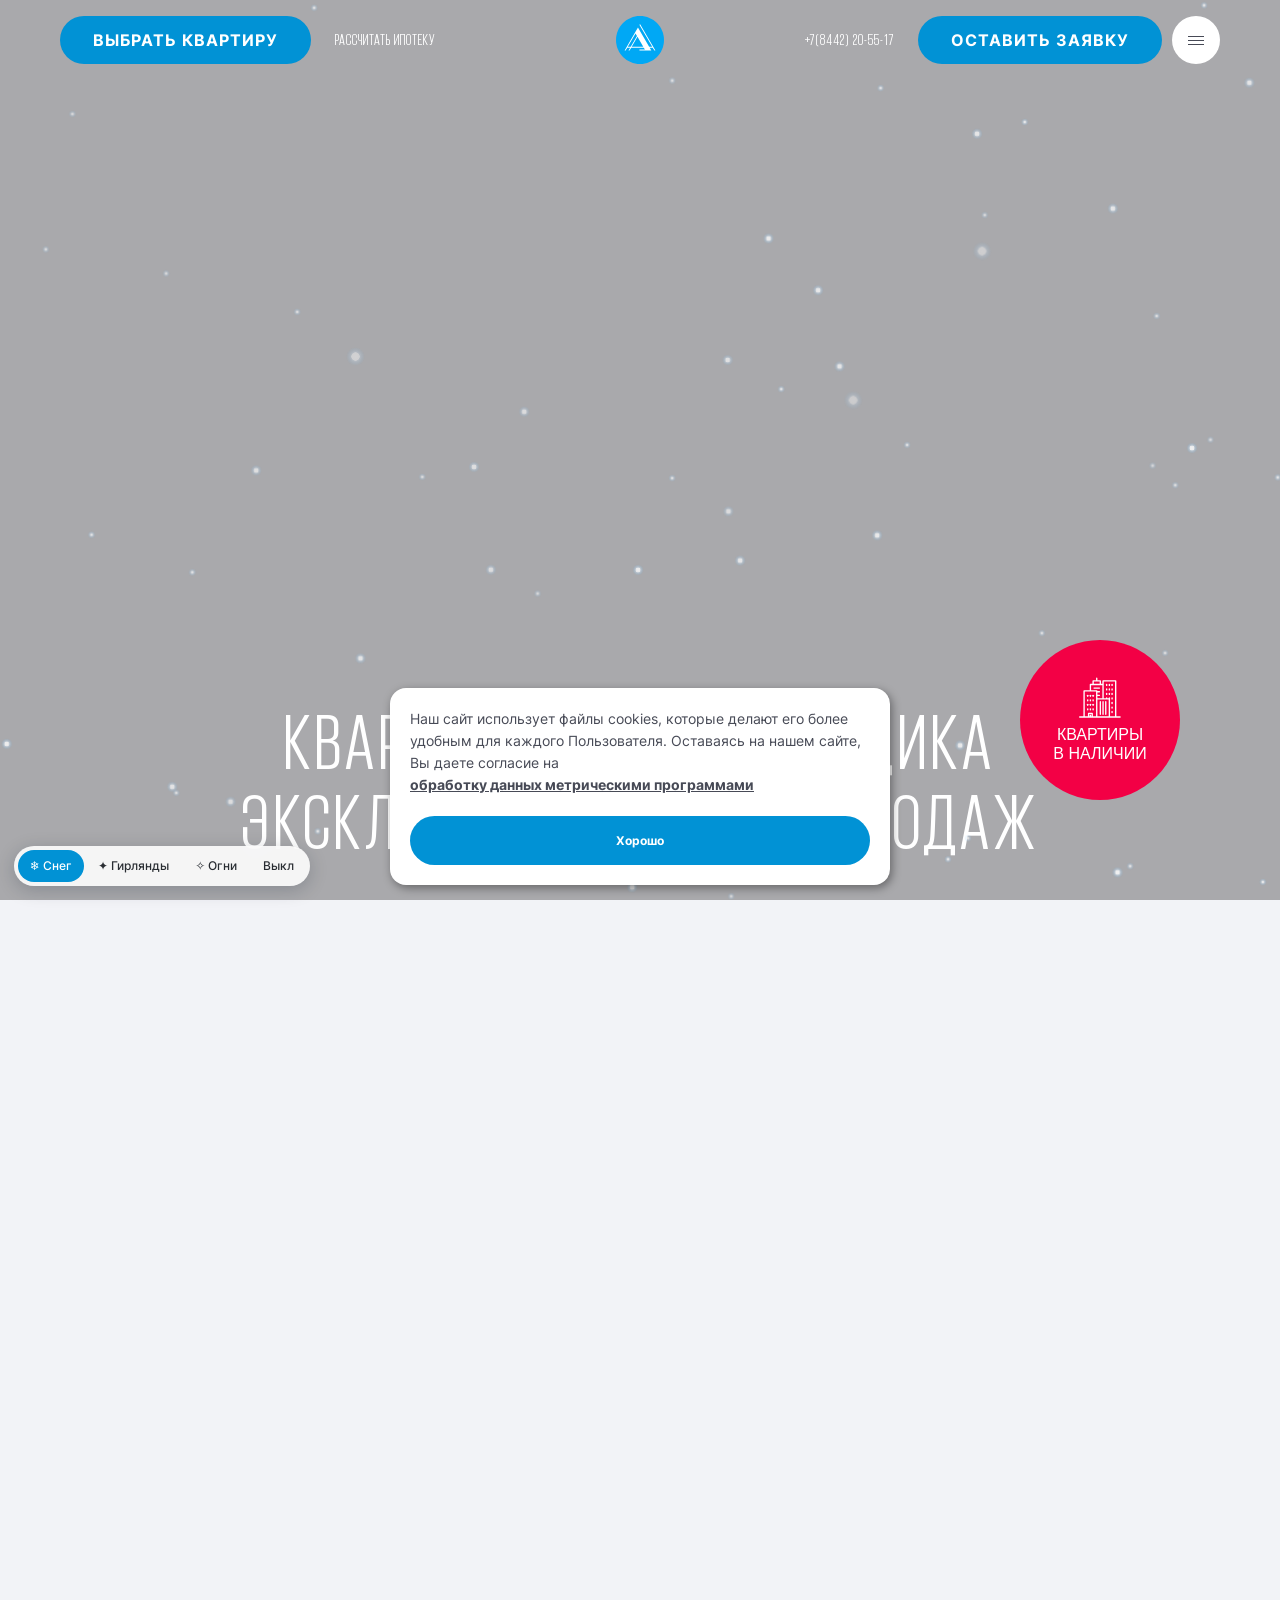
==== commit 209a102b: "Заменить фото ЖК в блоке проектов на новые (35 Гвардейская, Атласова, Герои поколений, Жить хорошо, " ====
--- a/index.html
+++ b/index.html
@@ -466,7 +466,7 @@
                                                         
                         <a href="https://geroi34.ru/" class="project-list__item _big" data-project="" data-filter-district="Dzerzhinsky_6" data-filter-stage="soon_6" target="_blank">
                             <div class="project-list__img">
-                                <img src="images/68x3tzmdbq5tzjss8uidx0fipk7gpv87.jpg" alt="ЖК «Герои поколений»">
+                                <img src="images/68x3tzmdbq5tzjss8uidx0fipk7gpv87.jpg?v=2" alt="ЖК «Герои поколений»">
                             </div>
                             <div class="project-list__info">
                                 <div>
@@ -478,7 +478,7 @@
                         </a>
                                                                                                                             <a href="https://tzrnew.ru/" class="project-list__item" data-project="" data-filter-district="Traktorozavodsky_6" data-filter-stage="soon_6">
                             <div class="project-list__img">
-                                <img src="images/xh87vhlk73aquoo7gi0zci0df2fq9v4y.jpg" alt="ЖК Новый">
+                                <img src="images/xh87vhlk73aquoo7gi0zci0df2fq9v4y.jpg?v=2" alt="ЖК Новый">
                             </div>
                             <div class="project-list__info">
                                 <div class="project-list__title">ЖК Новый</div>
@@ -488,7 +488,7 @@
                         </a>
                                                                                                                             <a href="/residential-properties/zhk-zhit-khorosho/" class="project-list__item" data-project="" data-filter-district="Soviet_6" data-filter-stage="soon_6">
                             <div class="project-list__img">
-                                <img src="images/oeqgsieooe7droj9fkir7epy606dcghl.jpg" alt="ЖК Жить хорошо">
+                                <img src="images/oeqgsieooe7droj9fkir7epy606dcghl.jpg?v=2" alt="ЖК Жить хорошо">
                             </div>
                             <div class="project-list__info">
                                 <div class="project-list__title">ЖК Жить хорошо</div>
@@ -498,7 +498,7 @@
                         </a>
                                                                                                                             <a href="https://serdce-goroda.ru/" class="project-list__item" data-project="" data-filter-district="Centralnyj_6" data-filter-stage="soon_6">
                             <div class="project-list__img">
-                                <img src="images/rln0wcavshxrg49t4ccs2zxjfxcdzm2o.jpg" alt="ЖК Сердце Города">
+                                <img src="images/rln0wcavshxrg49t4ccs2zxjfxcdzm2o.jpg?v=2" alt="ЖК Сердце Города">
                             </div>
                             <div class="project-list__info">
                                 <div class="project-list__title">ЖК Сердце Города</div>
@@ -518,7 +518,7 @@
                         </a>
                                                                                                                             <a href="https://severny34.ru/" class="project-list__item" data-project="" data-filter-district="Krasnooktyabrsky_6" data-filter-stage="soon_6">
                             <div class="project-list__img">
-                                <img src="images/psugdowzuyerys1ol7adw826syozawte.jpg" alt="ЖК «Северный» IV очередь">
+                                <img src="images/psugdowzuyerys1ol7adw826syozawte.jpg?v=2" alt="ЖК «Северный» IV очередь">
                             </div>
                             <div class="project-list__info">
                                 <div class="project-list__title">ЖК «Северный» IV очередь</div>
@@ -528,7 +528,7 @@
                         </a>
                                                                                                                             <a href="/residential-properties/zhk-na-35-gvardeyskoy/" class="project-list__item" data-project="" data-filter-district="Soviet_6" data-filter-stage="soon_6">
                             <div class="project-list__img">
-                                <img src="images/h6oynio48moekk45po2615gflhr7vq3f.jpg" alt="ЖК на 35 Гвардейской">
+                                <img src="images/h6oynio48moekk45po2615gflhr7vq3f.jpg?v=2" alt="ЖК на 35 Гвардейской">
                             </div>
                             <div class="project-list__info">
                                 <div class="project-list__title">ЖК на 35 Гвардейской</div>
@@ -547,7 +547,7 @@
                         </a>
                                                                                                                             <a href="/residential-properties/zhk-na-atlasova/" class="project-list__item" data-project="" data-filter-district="Traktorozavodsky_6" data-filter-stage="soon_6">
                             <div class="project-list__img">
-                                <img src="images/o0trecfv9pps5p84opzu893dczyqovep.jpg" alt="«ЖК на Атласова»">
+                                <img src="images/o0trecfv9pps5p84opzu893dczyqovep.jpg?v=2" alt="«ЖК на Атласова»">
                             </div>
                             <div class="project-list__info">
                                 <div class="project-list__title">«ЖК на Атласова»</div>
@@ -557,7 +557,7 @@
                         </a>
                                                                                                                             <a href="/residential-properties/zhk-na-matrosova/" class="project-list__item" data-project="" data-filter-district="Krasnooktyabrsky_6" data-filter-stage="soon_6">
                             <div class="project-list__img">
-                                <img src="images/c9v2ax43q3h30im5qogxr2qp8vp8td6m.jpg" alt="«ЖК на Матросова»">
+                                <img src="images/c9v2ax43q3h30im5qogxr2qp8vp8td6m.jpg?v=2" alt="«ЖК на Матросова»">
                             </div>
                             <div class="project-list__info">
                                 <div class="project-list__title">«ЖК на Матросова»</div>
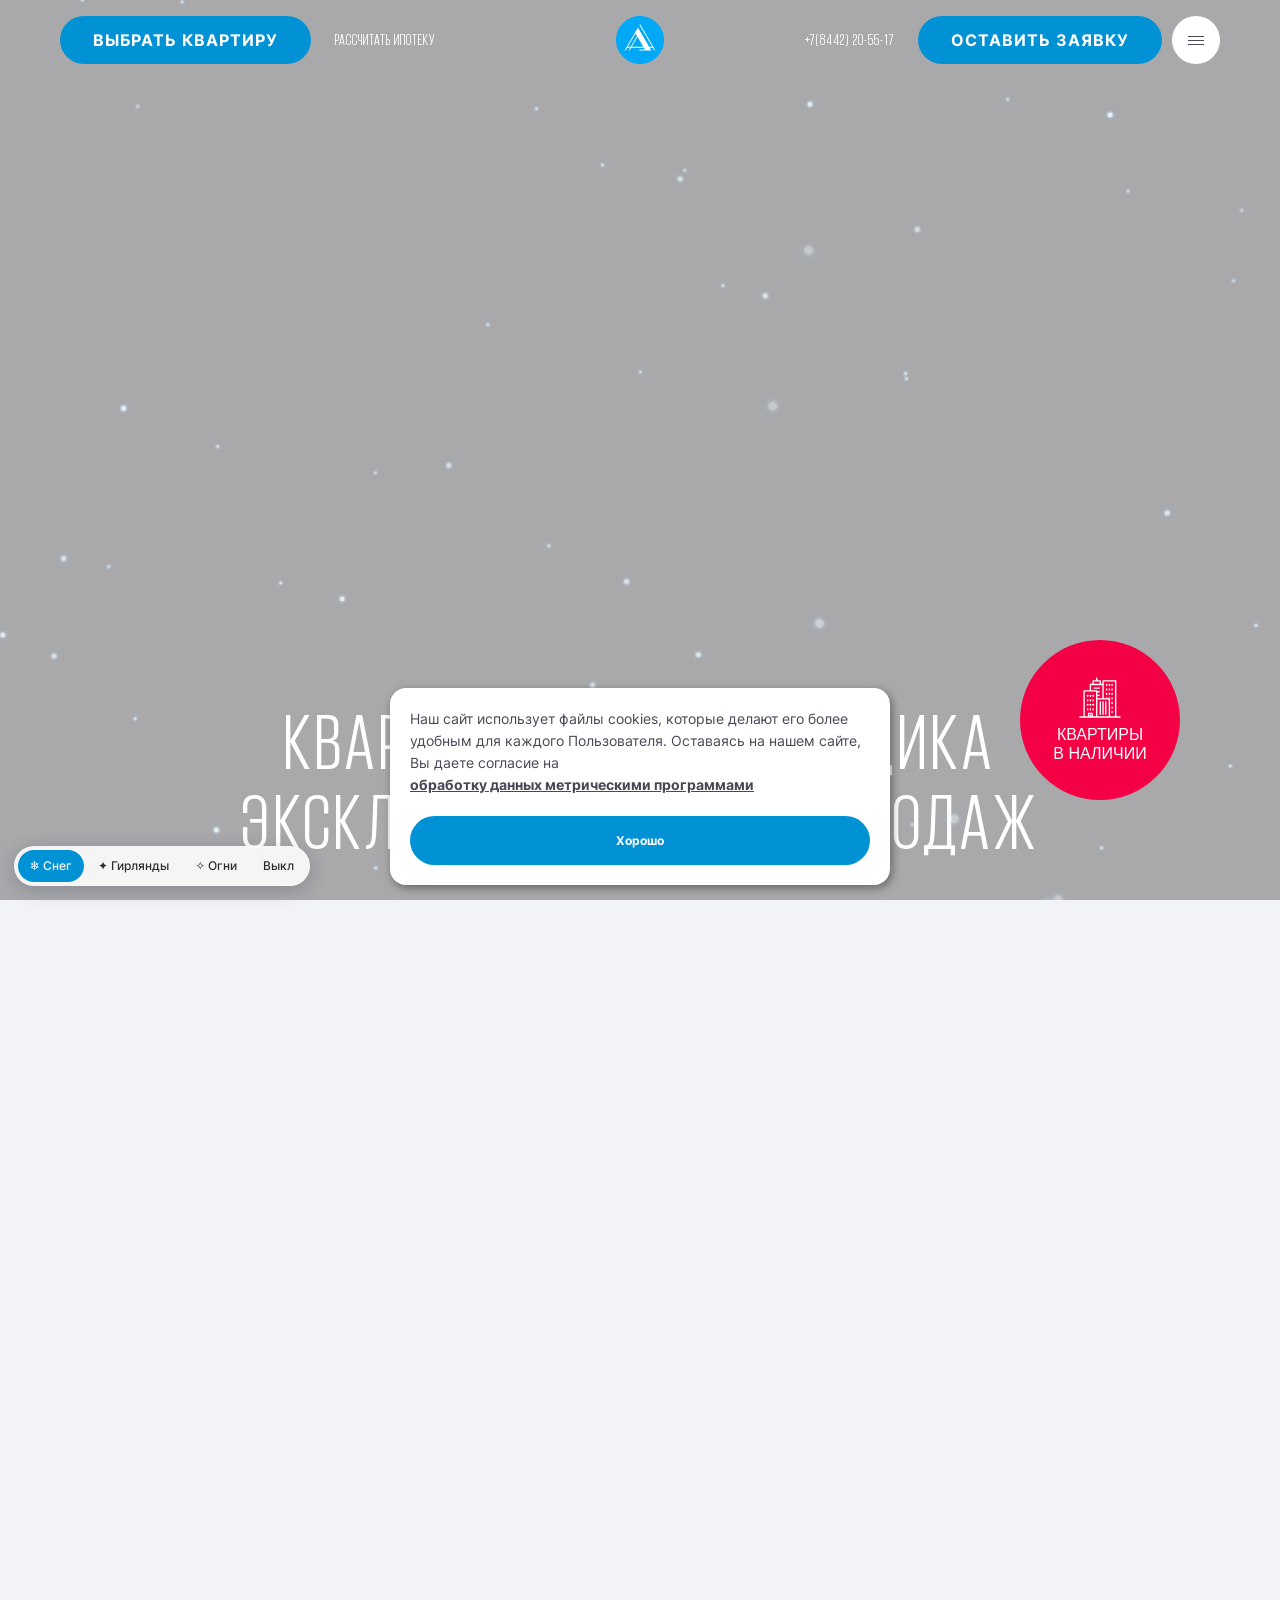
==== commit 7e2d91d0: "Заменить фото ЖК «Берег Волги» Co-Authored-By: Claude Sonnet 5.5 <noreply@anthropic.com>" ====
--- a/index.html
+++ b/index.html
@@ -508,7 +508,7 @@
                         </a>
                                                                                                                             <a href="https://beregvolgi.ru/" class="project-list__item" data-project="" data-filter-district=" Voroshilovsky_6" data-filter-stage="soon_6">
                             <div class="project-list__img">
-                                <img src="images/qhd6t1yrrygh42wcxf8uzsgrkimyt6mr.jpg" alt="ЖК «Берег Волги»">
+                                <img src="images/qhd6t1yrrygh42wcxf8uzsgrkimyt6mr.jpg?v=2" alt="ЖК «Берег Волги»">
                             </div>
                             <div class="project-list__info">
                                 <div class="project-list__title">ЖК «Берег Волги»</div>
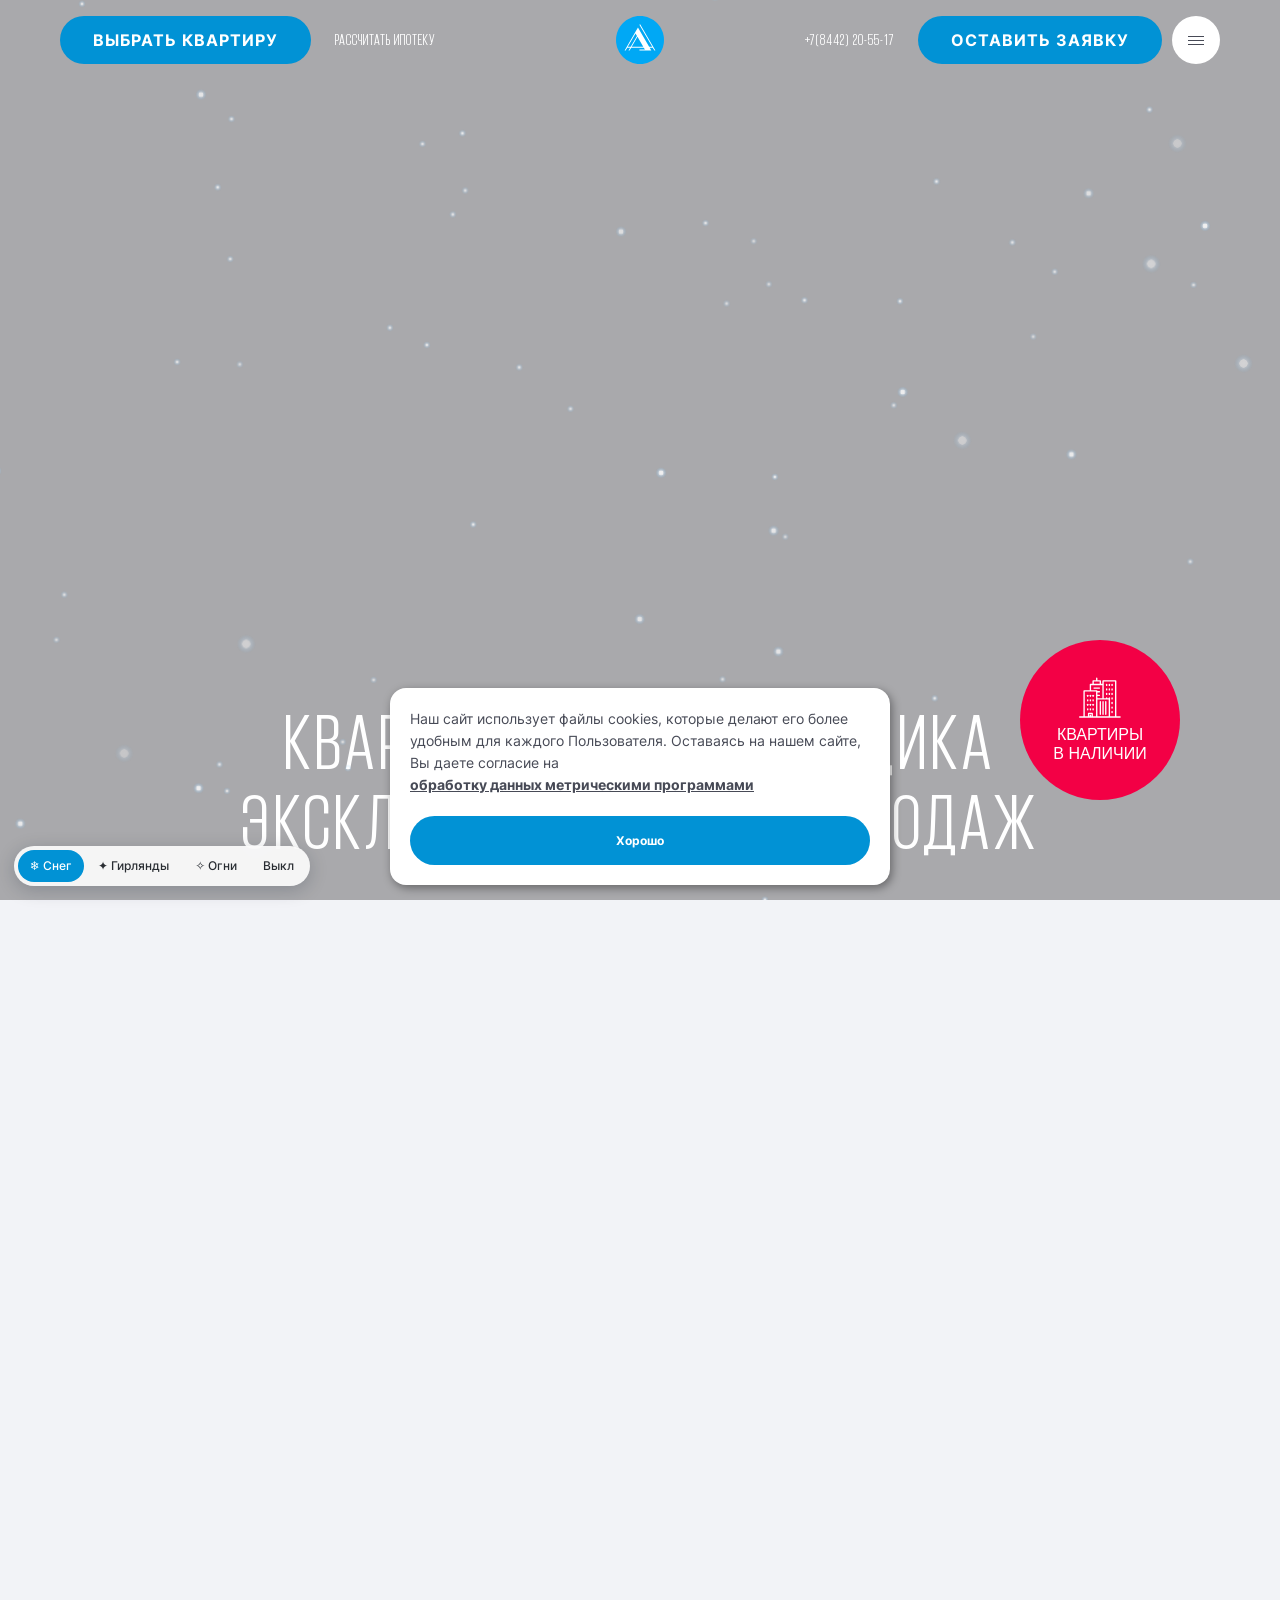
==== commit ad598819: "Затемнение снизу у большой карточки проекта для читаемости текста Co-Authored-By: Claude Sonnet 5.5 " ====
--- a/index.html
+++ b/index.html
@@ -25,7 +25,7 @@
         Квартиры от застройщика | Эксклюзивный отдел продаж "А" Бутик недвижимости"    </title>
     
     <!-- envybox -->
-    <link rel="stylesheet" href="css/cbk.css">
+    <link rel="stylesheet" href="css/cbk.css?v=2">
     <link rel="stylesheet" href="css/ng.css?v=3">
 
     <!-- Yandex.Metrika counter -->
--- a/css/cbk.css
+++ b/css/cbk.css
@@ -1,2 +1,14 @@
 .ws-dcpi_dropdown{align-items:center!important;background-color:#fff!important;border:1px solid #dededf!important;border-radius:4px!important;display:flex!important;height:36px!important;position:relative}.ws-chat-offline .ws-dcpi_dropdown{margin-top:6px}.ws-dcpi_dropdown--focused{border:1px solid #a5a5a5!important;outline:none}.ws-dcpi_dropdown.ws-dcpi_dropdown--closed .ws-dcpi_dropdown-toggle-arrow{border-bottom:unset;border-top:4px solid #555}.ws-dcpi_dropdown.ws-dcpi_dropdown--closed .ws-dcpi_country-list{display:none}.ws-dcpi_dropdown .ws-dcpi_dropdown-toggle{align-items:center;cursor:pointer;display:flex!important;padding:0 0 0 10px}.ws-dcpi_dropdown input.ws-phone-codes-target-input,.ws-dcpi_dropdown input[type=tel].ws-phone-codes-target-input,.ws-dcpi_dropdown input[type=text].ws-phone-codes-target-input{border:unset!important;border-radius:4px!important;box-shadow:unset!important;flex-grow:1!important;font-size:inherit!important;height:auto!important;margin-bottom:0!important;margin-top:0!important;padding:0 10px 0 3px!important}.ws-dcpi_dropdown .ws-dcpi_dropdown-toggle-selected_code{color:#000}.ws-dcpi_dropdown-toggle-arrow,.ws-dcpi_dropdown-toggle-selected_flag{display:inline-block;margin-right:5px;vertical-align:middle}.ws-dcpi_dropdown-toggle-arrow{border-bottom:4px solid #555;border-left:3px solid transparent;border-right:3px solid transparent;border-top:unset}.ws-dcpi_dropdown .ws-dcpi_country-list{-webkit-overflow-scrolling:touch;background-color:#fff;border:1px solid #ccc;box-shadow:1px 1px 4px rgba(0,0,0,.2);height:200px;list-style:none;margin:0 0 0 -1px;overflow-y:scroll;padding:0;position:absolute;top:100%;white-space:nowrap;width:100%;z-index:2}.ws-dcpi_country-list .ws-dcpi_country-name{overflow:hidden;text-overflow:ellipsis;white-space:nowrap;width:60%}.ws-dcpi_divider{border-top:1px solid #d7d7d7}.ws-dcpi_country{align-items:center;display:flex;outline:none;padding:5px 10px}.ws-dcpi_country .ws-dcpi_flag{margin-right:5px}.ws-dcpi_country .ws-dcpi_country-code{color:#999;margin-left:auto}.ws-dcpi_country:hover{background-color:rgba(0,0,0,.05);cursor:pointer}.ws-phone-codes-target-input:focus{box-shadow:unset!important}.ws-dcpi_flag{width:20px}.ws-dcpi_flag.ws-dcpi_flag-be{width:18px}.ws-dcpi_flag.ws-dcpi_flag-ch{width:15px}.ws-dcpi_flag.ws-dcpi_flag-mc{width:19px}.ws-dcpi_flag.ws-dcpi_flag-ne{width:18px}.ws-dcpi_flag.ws-dcpi_flag-np{width:13px}.ws-dcpi_flag.ws-dcpi_flag-va{width:15px}@media (-webkit-min-device-pixel-ratio:2),(min-resolution:192dpi){.ws-dcpi_flag{background-size:5762px 15px}}.ws-dcpi_flag.ws-dcpi_flag-ac{background-position:0 0;height:10px}.ws-dcpi_flag.ws-dcpi_flag-ad{background-position:-22px 0;height:14px}.ws-dcpi_flag.ws-dcpi_flag-ae{background-position:-44px 0;height:10px}.ws-dcpi_flag.ws-dcpi_flag-af{background-position:-66px 0;height:14px}.ws-dcpi_flag.ws-dcpi_flag-ag{background-position:-88px 0;height:14px}.ws-dcpi_flag.ws-dcpi_flag-ai{background-position:-110px 0;height:10px}.ws-dcpi_flag.ws-dcpi_flag-al{background-position:-132px 0;height:15px}.ws-dcpi_flag.ws-dcpi_flag-am{background-position:-154px 0;height:10px}.ws-dcpi_flag.ws-dcpi_flag-ao{background-position:-176px 0;height:14px}.ws-dcpi_flag.ws-dcpi_flag-aq{background-position:-198px 0;height:14px}.ws-dcpi_flag.ws-dcpi_flag-ar{background-position:-220px 0;height:13px}.ws-dcpi_flag.ws-dcpi_flag-as{background-position:-242px 0;height:10px}.ws-dcpi_flag.ws-dcpi_flag-at{background-position:-264px 0;height:14px}.ws-dcpi_flag.ws-dcpi_flag-au{background-position:-286px 0;height:10px}.ws-dcpi_flag.ws-dcpi_flag-aw{background-position:-308px 0;height:14px}.ws-dcpi_flag.ws-dcpi_flag-ax{background-position:-330px 0;height:13px}.ws-dcpi_flag.ws-dcpi_flag-az{background-position:-352px 0;height:10px}.ws-dcpi_flag.ws-dcpi_flag-ba{background-position:-374px 0;height:10px}.ws-dcpi_flag.ws-dcpi_flag-bb{background-position:-396px 0;height:14px}.ws-dcpi_flag.ws-dcpi_flag-bd{background-position:-418px 0;height:12px}.ws-dcpi_flag.ws-dcpi_flag-be{background-position:-440px 0;height:15px}.ws-dcpi_flag.ws-dcpi_flag-bf{background-position:-460px 0;height:14px}.ws-dcpi_flag.ws-dcpi_flag-bg{background-position:-482px 0;height:12px}.ws-dcpi_flag.ws-dcpi_flag-bh{background-position:-504px 0;height:12px}.ws-dcpi_flag.ws-dcpi_flag-bi{background-position:-526px 0;height:12px}.ws-dcpi_flag.ws-dcpi_flag-bj{background-position:-548px 0;height:14px}.ws-dcpi_flag.ws-dcpi_flag-bl{background-position:-570px 0;height:14px}.ws-dcpi_flag.ws-dcpi_flag-bm{background-position:-592px 0;height:10px}.ws-dcpi_flag.ws-dcpi_flag-bn{background-position:-614px 0;height:10px}.ws-dcpi_flag.ws-dcpi_flag-bo{background-position:-636px 0;height:14px}.ws-dcpi_flag.ws-dcpi_flag-bq{background-position:-658px 0;height:14px}.ws-dcpi_flag.ws-dcpi_flag-br{background-position:-680px 0;height:14px}.ws-dcpi_flag.ws-dcpi_flag-bs{background-position:-702px 0;height:10px}.ws-dcpi_flag.ws-dcpi_flag-bt{background-position:-724px 0;height:14px}.ws-dcpi_flag.ws-dcpi_flag-bv{background-position:-746px 0;height:15px}.ws-dcpi_flag.ws-dcpi_flag-bw{background-position:-768px 0;height:14px}.ws-dcpi_flag.ws-dcpi_flag-by{background-position:-790px 0;height:10px}.ws-dcpi_flag.ws-dcpi_flag-bz{background-position:-812px 0;height:12px}.ws-dcpi_flag.ws-dcpi_flag-ca{background-position:-834px 0;height:10px}.ws-dcpi_flag.ws-dcpi_flag-cc{background-position:-856px 0;height:10px}.ws-dcpi_flag.ws-dcpi_flag-cd{background-position:-878px 0;height:15px}.ws-dcpi_flag.ws-dcpi_flag-cf{background-position:-900px 0;height:14px}.ws-dcpi_flag.ws-dcpi_flag-cg{background-position:-922px 0;height:14px}.ws-dcpi_flag.ws-dcpi_flag-ch{background-position:-944px 0;height:15px}.ws-dcpi_flag.ws-dcpi_flag-ci{background-position:-961px 0;height:14px}.ws-dcpi_flag.ws-dcpi_flag-ck{background-position:-983px 0;height:10px}.ws-dcpi_flag.ws-dcpi_flag-cl{background-position:-1005px 0;height:14px}.ws-dcpi_flag.ws-dcpi_flag-cm{background-position:-1027px 0;height:14px}.ws-dcpi_flag.ws-dcpi_flag-cn{background-position:-1049px 0;height:14px}.ws-dcpi_flag.ws-dcpi_flag-co{background-position:-1071px 0;height:14px}.ws-dcpi_flag.ws-dcpi_flag-cp{background-position:-1093px 0;height:14px}.ws-dcpi_flag.ws-dcpi_flag-cq{background-position:-1115px 0;height:12px}.ws-dcpi_flag.ws-dcpi_flag-cr{background-position:-1137px 0;height:12px}.ws-dcpi_flag.ws-dcpi_flag-cu{background-position:-1159px 0;height:10px}.ws-dcpi_flag.ws-dcpi_flag-cv{background-position:-1181px 0;height:12px}.ws-dcpi_flag.ws-dcpi_flag-cw{background-position:-1203px 0;height:14px}.ws-dcpi_flag.ws-dcpi_flag-cx{background-position:-1225px 0;height:10px}.ws-dcpi_flag.ws-dcpi_flag-cy{background-position:-1247px 0;height:14px}.ws-dcpi_flag.ws-dcpi_flag-cz{background-position:-1269px 0;height:14px}.ws-dcpi_flag.ws-dcpi_flag-de{background-position:-1291px 0;height:12px}.ws-dcpi_flag.ws-dcpi_flag-dg{background-position:-1313px 0;height:10px}.ws-dcpi_flag.ws-dcpi_flag-dj{background-position:-1335px 0;height:14px}.ws-dcpi_flag.ws-dcpi_flag-dk{background-position:-1357px 0;height:15px}.ws-dcpi_flag.ws-dcpi_flag-dm{background-position:-1379px 0;height:10px}.ws-dcpi_flag.ws-dcpi_flag-do{background-position:-1401px 0;height:14px}.ws-dcpi_flag.ws-dcpi_flag-dz{background-position:-1423px 0;height:14px}.ws-dcpi_flag.ws-dcpi_flag-ea{background-position:-1445px 0;height:14px}.ws-dcpi_flag.ws-dcpi_flag-ec{background-position:-1467px 0;height:14px}.ws-dcpi_flag.ws-dcpi_flag-ee{background-position:-1489px 0;height:13px}.ws-dcpi_flag.ws-dcpi_flag-eg{background-position:-1511px 0;height:14px}.ws-dcpi_flag.ws-dcpi_flag-eh{background-position:-1533px 0;height:10px}.ws-dcpi_flag.ws-dcpi_flag-er{background-position:-1555px 0;height:10px}.ws-dcpi_flag.ws-dcpi_flag-es{background-position:-1577px 0;height:14px}.ws-dcpi_flag.ws-dcpi_flag-et{background-position:-1599px 0;height:10px}.ws-dcpi_flag.ws-dcpi_flag-eu{background-position:-1621px 0;height:14px}.ws-dcpi_flag.ws-dcpi_flag-ez{background-position:-1643px 0;height:14px}.ws-dcpi_flag.ws-dcpi_flag-fi{background-position:-1665px 0;height:12px}.ws-dcpi_flag.ws-dcpi_flag-fj{background-position:-1687px 0;height:10px}.ws-dcpi_flag.ws-dcpi_flag-fk{background-position:-1709px 0;height:10px}.ws-dcpi_flag.ws-dcpi_flag-fm{background-position:-1731px 0;height:11px}.ws-dcpi_flag.ws-dcpi_flag-fo{background-position:-1753px 0;height:15px}.ws-dcpi_flag.ws-dcpi_flag-fr{background-position:-1775px 0;height:14px}.ws-dcpi_flag.ws-dcpi_flag-fx{background-position:-1797px 0;height:14px}.ws-dcpi_flag.ws-dcpi_flag-ga{background-position:-1819px 0;height:15px}.ws-dcpi_flag.ws-dcpi_flag-gb{background-position:-1841px 0;height:10px}.ws-dcpi_flag.ws-dcpi_flag-gd{background-position:-1863px 0;height:12px}.ws-dcpi_flag.ws-dcpi_flag-ge{background-position:-1885px 0;height:14px}.ws-dcpi_flag.ws-dcpi_flag-gf{background-position:-1907px 0;height:14px}.ws-dcpi_flag.ws-dcpi_flag-gg{background-position:-1929px 0;height:14px}.ws-dcpi_flag.ws-dcpi_flag-gh{background-position:-1951px 0;height:14px}.ws-dcpi_flag.ws-dcpi_flag-gi{background-position:-1973px 0;height:10px}.ws-dcpi_flag.ws-dcpi_flag-gl{background-position:-1995px 0;height:14px}.ws-dcpi_flag.ws-dcpi_flag-gm{background-position:-2017px 0;height:14px}.ws-dcpi_flag.ws-dcpi_flag-gn{background-position:-2039px 0;height:14px}.ws-dcpi_flag.ws-dcpi_flag-gp{background-position:-2061px 0;height:14px}.ws-dcpi_flag.ws-dcpi_flag-gq{background-position:-2083px 0;height:14px}.ws-dcpi_flag.ws-dcpi_flag-gr{background-position:-2105px 0;height:14px}.ws-dcpi_flag.ws-dcpi_flag-gs{background-position:-2127px 0;height:10px}.ws-dcpi_flag.ws-dcpi_flag-gt{background-position:-2149px 0;height:13px}.ws-dcpi_flag.ws-dcpi_flag-gu{background-position:-2171px 0;height:11px}.ws-dcpi_flag.ws-dcpi_flag-gw{background-position:-2193px 0;height:10px}.ws-dcpi_flag.ws-dcpi_flag-gy{background-position:-2215px 0;height:12px}.ws-dcpi_flag.ws-dcpi_flag-hk{background-position:-2237px 0;height:14px}.ws-dcpi_flag.ws-dcpi_flag-hm{background-position:-2259px 0;height:10px}.ws-dcpi_flag.ws-dcpi_flag-hn{background-position:-2281px 0;height:10px}.ws-dcpi_flag.ws-dcpi_flag-hr{background-position:-2303px 0;height:10px}.ws-dcpi_flag.ws-dcpi_flag-ht{background-position:-2325px 0;height:12px}.ws-dcpi_flag.ws-dcpi_flag-hu{background-position:-2347px 0;height:10px}.ws-dcpi_flag.ws-dcpi_flag-ic{background-position:-2369px 0;height:14px}.ws-dcpi_flag.ws-dcpi_flag-id{background-position:-2391px 0;height:14px}.ws-dcpi_flag.ws-dcpi_flag-ie{background-position:-2413px 0;height:10px}.ws-dcpi_flag.ws-dcpi_flag-il{background-position:-2435px 0;height:15px}.ws-dcpi_flag.ws-dcpi_flag-im{background-position:-2457px 0;height:10px}.ws-dcpi_flag.ws-dcpi_flag-in{background-position:-2479px 0;height:14px}.ws-dcpi_flag.ws-dcpi_flag-io{background-position:-2501px 0;height:10px}.ws-dcpi_flag.ws-dcpi_flag-iq{background-position:-2523px 0;height:14px}.ws-dcpi_flag.ws-dcpi_flag-ir{background-position:-2545px 0;height:12px}.ws-dcpi_flag.ws-dcpi_flag-is{background-position:-2567px 0;height:15px}.ws-dcpi_flag.ws-dcpi_flag-it{background-position:-2589px 0;height:14px}.ws-dcpi_flag.ws-dcpi_flag-je{background-position:-2611px 0;height:12px}.ws-dcpi_flag.ws-dcpi_flag-jm{background-position:-2633px 0;height:10px}.ws-dcpi_flag.ws-dcpi_flag-jo{background-position:-2655px 0;height:10px}.ws-dcpi_flag.ws-dcpi_flag-jp{background-position:-2677px 0;height:14px}.ws-dcpi_flag.ws-dcpi_flag-ke{background-position:-2699px 0;height:14px}.ws-dcpi_flag.ws-dcpi_flag-kg{background-position:-2721px 0;height:12px}.ws-dcpi_flag.ws-dcpi_flag-kh{background-position:-2743px 0;height:13px}.ws-dcpi_flag.ws-dcpi_flag-ki{background-position:-2765px 0;height:10px}.ws-dcpi_flag.ws-dcpi_flag-km{background-position:-2787px 0;height:12px}.ws-dcpi_flag.ws-dcpi_flag-kn{background-position:-2809px 0;height:14px}.ws-dcpi_flag.ws-dcpi_flag-kp{background-position:-2831px 0;height:10px}.ws-dcpi_flag.ws-dcpi_flag-kr{background-position:-2853px 0;height:14px}.ws-dcpi_flag.ws-dcpi_flag-kw{background-position:-2875px 0;height:10px}.ws-dcpi_flag.ws-dcpi_flag-ky{background-position:-2897px 0;height:10px}.ws-dcpi_flag.ws-dcpi_flag-kz{background-position:-2919px 0;height:10px}.ws-dcpi_flag.ws-dcpi_flag-la{background-position:-2941px 0;height:14px}.ws-dcpi_flag.ws-dcpi_flag-lb{background-position:-2963px 0;height:14px}.ws-dcpi_flag.ws-dcpi_flag-lc{background-position:-2985px 0;height:10px}.ws-dcpi_flag.ws-dcpi_flag-li{background-position:-3007px 0;height:12px}.ws-dcpi_flag.ws-dcpi_flag-lk{background-position:-3029px 0;height:10px}.ws-dcpi_flag.ws-dcpi_flag-lr{background-position:-3051px 0;height:11px}.ws-dcpi_flag.ws-dcpi_flag-ls{background-position:-3073px 0;height:14px}.ws-dcpi_flag.ws-dcpi_flag-lt{background-position:-3095px 0;height:12px}.ws-dcpi_flag.ws-dcpi_flag-lu{background-position:-3117px 0;height:12px}.ws-dcpi_flag.ws-dcpi_flag-lv{background-position:-3139px 0;height:10px}.ws-dcpi_flag.ws-dcpi_flag-ly{background-position:-3161px 0;height:10px}.ws-dcpi_flag.ws-dcpi_flag-ma{background-position:-3183px 0;height:14px}.ws-dcpi_flag.ws-dcpi_flag-mc{background-position:-3205px 0;height:15px}.ws-dcpi_flag.ws-dcpi_flag-md{background-position:-3226px 0;height:10px}.ws-dcpi_flag.ws-dcpi_flag-me{background-position:-3248px 0;height:10px}.ws-dcpi_flag.ws-dcpi_flag-mf{background-position:-3270px 0;height:14px}.ws-dcpi_flag.ws-dcpi_flag-mg{background-position:-3292px 0;height:14px}.ws-dcpi_flag.ws-dcpi_flag-mh{background-position:-3314px 0;height:11px}.ws-dcpi_flag.ws-dcpi_flag-mk{background-position:-3336px 0;height:10px}.ws-dcpi_flag.ws-dcpi_flag-ml{background-position:-3358px 0;height:14px}.ws-dcpi_flag.ws-dcpi_flag-mm{background-position:-3380px 0;height:14px}.ws-dcpi_flag.ws-dcpi_flag-mn{background-position:-3402px 0;height:10px}.ws-dcpi_flag.ws-dcpi_flag-mo{background-position:-3424px 0;height:14px}.ws-dcpi_flag.ws-dcpi_flag-mp{background-position:-3446px 0;height:10px}.ws-dcpi_flag.ws-dcpi_flag-mq{background-position:-3468px 0;height:14px}.ws-dcpi_flag.ws-dcpi_flag-mr{background-position:-3490px 0;height:14px}.ws-dcpi_flag.ws-dcpi_flag-ms{background-position:-3512px 0;height:10px}.ws-dcpi_flag.ws-dcpi_flag-mt{background-position:-3534px 0;height:14px}.ws-dcpi_flag.ws-dcpi_flag-mu{background-position:-3556px 0;height:14px}.ws-dcpi_flag.ws-dcpi_flag-mv{background-position:-3578px 0;height:14px}.ws-dcpi_flag.ws-dcpi_flag-mw{background-position:-3600px 0;height:14px}.ws-dcpi_flag.ws-dcpi_flag-mx{background-position:-3622px 0;height:12px}.ws-dcpi_flag.ws-dcpi_flag-my{background-position:-3644px 0;height:10px}.ws-dcpi_flag.ws-dcpi_flag-mz{background-position:-3666px 0;height:14px}.ws-dcpi_flag.ws-dcpi_flag-na{background-position:-3688px 0;height:14px}.ws-dcpi_flag.ws-dcpi_flag-nc{background-position:-3710px 0;height:10px}.ws-dcpi_flag.ws-dcpi_flag-ne{background-position:-3732px 0;height:15px}.ws-dcpi_flag.ws-dcpi_flag-nf{background-position:-3752px 0;height:10px}.ws-dcpi_flag.ws-dcpi_flag-ng{background-position:-3774px 0;height:10px}.ws-dcpi_flag.ws-dcpi_flag-ni{background-position:-3796px 0;height:12px}.ws-dcpi_flag.ws-dcpi_flag-nl{background-position:-3818px 0;height:14px}.ws-dcpi_flag.ws-dcpi_flag-no{background-position:-3840px 0;height:15px}.ws-dcpi_flag.ws-dcpi_flag-np{background-position:-3862px 0;height:15px}.ws-dcpi_flag.ws-dcpi_flag-nr{background-position:-3877px 0;height:10px}.ws-dcpi_flag.ws-dcpi_flag-nu{background-position:-3899px 0;height:10px}.ws-dcpi_flag.ws-dcpi_flag-nz{background-position:-3921px 0;height:10px}.ws-dcpi_flag.ws-dcpi_flag-om{background-position:-3943px 0;height:10px}.ws-dcpi_flag.ws-dcpi_flag-pa{background-position:-3965px 0;height:14px}.ws-dcpi_flag.ws-dcpi_flag-pe{background-position:-3987px 0;height:14px}.ws-dcpi_flag.ws-dcpi_flag-pf{background-position:-4009px 0;height:14px}.ws-dcpi_flag.ws-dcpi_flag-pg{background-position:-4031px 0;height:15px}.ws-dcpi_flag.ws-dcpi_flag-ph{background-position:-4053px 0;height:10px}.ws-dcpi_flag.ws-dcpi_flag-pk{background-position:-4075px 0;height:14px}.ws-dcpi_flag.ws-dcpi_flag-pl{background-position:-4097px 0;height:13px}.ws-dcpi_flag.ws-dcpi_flag-pm{background-position:-4119px 0;height:14px}.ws-dcpi_flag.ws-dcpi_flag-pn{background-position:-4141px 0;height:10px}.ws-dcpi_flag.ws-dcpi_flag-pr{background-position:-4163px 0;height:14px}.ws-dcpi_flag.ws-dcpi_flag-ps{background-position:-4185px 0;height:10px}.ws-dcpi_flag.ws-dcpi_flag-pt{background-position:-4207px 0;height:14px}.ws-dcpi_flag.ws-dcpi_flag-pw{background-position:-4229px 0;height:13px}.ws-dcpi_flag.ws-dcpi_flag-py{background-position:-4251px 0;height:11px}.ws-dcpi_flag.ws-dcpi_flag-qa{background-position:-4273px 0;height:8px}.ws-dcpi_flag.ws-dcpi_flag-re{background-position:-4295px 0;height:14px}.ws-dcpi_flag.ws-dcpi_flag-ro{background-position:-4317px 0;height:14px}.ws-dcpi_flag.ws-dcpi_flag-rs{background-position:-4339px 0;height:14px}.ws-dcpi_flag.ws-dcpi_flag-ru{background-position:-4361px 0;height:14px}.ws-dcpi_flag.ws-dcpi_flag-rw{background-position:-4383px 0;height:14px}.ws-dcpi_flag.ws-dcpi_flag-sa{background-position:-4405px 0;height:14px}.ws-dcpi_flag.ws-dcpi_flag-sb{background-position:-4427px 0;height:10px}.ws-dcpi_flag.ws-dcpi_flag-sc{background-position:-4449px 0;height:10px}.ws-dcpi_flag.ws-dcpi_flag-sd{background-position:-4471px 0;height:10px}.ws-dcpi_flag.ws-dcpi_flag-se{background-position:-4493px 0;height:13px}.ws-dcpi_flag.ws-dcpi_flag-sg{background-position:-4515px 0;height:14px}.ws-dcpi_flag.ws-dcpi_flag-sh{background-position:-4537px 0;height:10px}.ws-dcpi_flag.ws-dcpi_flag-si{background-position:-4559px 0;height:10px}.ws-dcpi_flag.ws-dcpi_flag-sj{background-position:-4581px 0;height:15px}.ws-dcpi_flag.ws-dcpi_flag-sk{background-position:-4603px 0;height:14px}.ws-dcpi_flag.ws-dcpi_flag-sl{background-position:-4625px 0;height:14px}.ws-dcpi_flag.ws-dcpi_flag-sm{background-position:-4647px 0;height:15px}.ws-dcpi_flag.ws-dcpi_flag-sn{background-position:-4669px 0;height:14px}.ws-dcpi_flag.ws-dcpi_flag-so{background-position:-4691px 0;height:14px}.ws-dcpi_flag.ws-dcpi_flag-sr{background-position:-4713px 0;height:14px}.ws-dcpi_flag.ws-dcpi_flag-ss{background-position:-4735px 0;height:10px}.ws-dcpi_flag.ws-dcpi_flag-st{background-position:-4757px 0;height:10px}.ws-dcpi_flag.ws-dcpi_flag-su{background-position:-4779px 0;height:10px}.ws-dcpi_flag.ws-dcpi_flag-sv{background-position:-4801px 0;height:12px}.ws-dcpi_flag.ws-dcpi_flag-sx{background-position:-4823px 0;height:14px}.ws-dcpi_flag.ws-dcpi_flag-sy{background-position:-4845px 0;height:14px}.ws-dcpi_flag.ws-dcpi_flag-sz{background-position:-4867px 0;height:14px}.ws-dcpi_flag.ws-dcpi_flag-ta{background-position:-4889px 0;height:10px}.ws-dcpi_flag.ws-dcpi_flag-tc{background-position:-4911px 0;height:10px}.ws-dcpi_flag.ws-dcpi_flag-td{background-position:-4933px 0;height:14px}.ws-dcpi_flag.ws-dcpi_flag-tf{background-position:-4955px 0;height:14px}.ws-dcpi_flag.ws-dcpi_flag-tg{background-position:-4977px 0;height:13px}.ws-dcpi_flag.ws-dcpi_flag-th{background-position:-4999px 0;height:14px}.ws-dcpi_flag.ws-dcpi_flag-tj{background-position:-5021px 0;height:10px}.ws-dcpi_flag.ws-dcpi_flag-tk{background-position:-5043px 0;height:10px}.ws-dcpi_flag.ws-dcpi_flag-tl{background-position:-5065px 0;height:10px}.ws-dcpi_flag.ws-dcpi_flag-tm{background-position:-5087px 0;height:14px}.ws-dcpi_flag.ws-dcpi_flag-tn{background-position:-5109px 0;height:14px}.ws-dcpi_flag.ws-dcpi_flag-to{background-position:-5131px 0;height:10px}.ws-dcpi_flag.ws-dcpi_flag-tr{background-position:-5153px 0;height:14px}.ws-dcpi_flag.ws-dcpi_flag-tt{background-position:-5175px 0;height:12px}.ws-dcpi_flag.ws-dcpi_flag-tv{background-position:-5197px 0;height:10px}.ws-dcpi_flag.ws-dcpi_flag-tw{background-position:-5219px 0;height:14px}.ws-dcpi_flag.ws-dcpi_flag-tz{background-position:-5241px 0;height:14px}.ws-dcpi_flag.ws-dcpi_flag-ua{background-position:-5263px 0;height:14px}.ws-dcpi_flag.ws-dcpi_flag-ug{background-position:-5285px 0;height:14px}.ws-dcpi_flag.ws-dcpi_flag-uk{background-position:-5307px 0;height:10px}.ws-dcpi_flag.ws-dcpi_flag-um{background-position:-5329px 0;height:11px}.ws-dcpi_flag.ws-dcpi_flag-un{background-position:-5351px 0;height:14px}.ws-dcpi_flag.ws-dcpi_flag-us{background-position:-5373px 0;height:11px}.ws-dcpi_flag.ws-dcpi_flag-uy{background-position:-5395px 0;height:14px}.ws-dcpi_flag.ws-dcpi_flag-uz{background-position:-5417px 0;height:10px}.ws-dcpi_flag.ws-dcpi_flag-va{background-position:-5439px 0;height:15px}.ws-dcpi_flag.ws-dcpi_flag-vc{background-position:-5456px 0;height:14px}.ws-dcpi_flag.ws-dcpi_flag-ve{background-position:-5478px 0;height:14px}.ws-dcpi_flag.ws-dcpi_flag-vg{background-position:-5500px 0;height:10px}.ws-dcpi_flag.ws-dcpi_flag-vi{background-position:-5522px 0;height:14px}.ws-dcpi_flag.ws-dcpi_flag-vn{background-position:-5544px 0;height:14px}.ws-dcpi_flag.ws-dcpi_flag-vu{background-position:-5566px 0;height:12px}.ws-dcpi_flag.ws-dcpi_flag-wf{background-position:-5588px 0;height:14px}.ws-dcpi_flag.ws-dcpi_flag-ws{background-position:-5610px 0;height:10px}.ws-dcpi_flag.ws-dcpi_flag-xk{background-position:-5632px 0;height:15px}.ws-dcpi_flag.ws-dcpi_flag-ye{background-position:-5654px 0;height:14px}.ws-dcpi_flag.ws-dcpi_flag-yt{background-position:-5676px 0;height:14px}.ws-dcpi_flag.ws-dcpi_flag-za{background-position:-5698px 0;height:14px}.ws-dcpi_flag.ws-dcpi_flag-zm{background-position:-5720px 0;height:14px}.ws-dcpi_flag.ws-dcpi_flag-zw{background-position:-5742px 0;height:10px}.ws-dcpi_flag{background-color:#dbdbdb;background-position:20px 0;background-repeat:no-repeat;box-shadow:0 0 1px 0 #888;height:15px}.ws-dcpi_flag.ws-dcpi_flag-np{background-color:transparent}
 @charset "UTF-8";body.envybox-overflow-x-hidden{overflow-x:hidden}.forCompileTimesNeromanFont{font-family:Times New Roman,serif}:root{--ws-error-color:#f44336;--ws-checkbox-color:#fff;--ws-checkbox-error-color:var(--ws-error-color);--ws-checkbox-disabled-color:#959495}.ws-checkbox{-webkit-appearance:none;-moz-appearance:none;appearance:none;background-color:transparent;border:2px solid var(--ws-checkbox-color);border-radius:4px;color:var(--ws-checkbox-color);cursor:pointer;display:grid;flex-shrink:0;float:left;font:unset;height:15px;margin:2px 5px 0 0!important;place-content:center;position:relative;transform:translateY(-.075em);width:15px}.ws-checkbox:focus{outline:none!important}.ws-checkbox-text-wrapper{display:block}.ws-checkbox-text-wrapper a{text-decoration:underline!important}.ws-checkbox:before{background-color:var(--ws-checkbox-color);-webkit-clip-path:polygon(14% 44%,0 65%,50% 100%,100% 16%,80% 0,43% 62%);clip-path:polygon(14% 44%,0 65%,50% 100%,100% 16%,80% 0,43% 62%);content:"";height:.9em;transform:scale(0);transform-origin:bottom left;transition:transform .12s ease-in-out;width:.9em}.ws-checkbox:checked:before{transform:scale(1)}.ws-checkbox:disabled{border-color:var(--ws-checkbox-disabled-color);color:var(--ws-checkbox-disabled-color);cursor:not-allowed}.ws-checkbox.generator{border:1px solid var(--ws-checkbox-color);height:8px;margin:0 5px 0 0!important;width:8px}.ws-checkbox.generator:before{height:.5em;width:.5em}.ws-checkbox.error{border-color:var(--ws-checkbox-error-color);color:var(--ws-checkbox-error-color)}.callbackkiller{box-shadow:0 3px 12px rgba(0,0,0,.15);box-sizing:content-box!important;font-size:13px!important;font-weight:300!important;transform-origin:50% 50%;white-space:normal}.callbackkiller,.callbackkiller :not(.ignore-global){color:#333!important;font-family:CBKOpenSans,CBKRobotoLight,sans-serif!important;font-style:normal!important;text-transform:none!important}.callbackkiller span{transform:none!important}.cbk-body-mobile{-webkit-text-size-adjust:100%;height:100%!important;margin:0!important;overflow:hidden!important;position:fixed!important;transform:none}body.cbk-body-mobile div.map-canvas{display:none!important}.cbk-btn,.cbk-btn:hover{background-color:#f44336;bottom:0;color:#fff!important;font-size:22px!important;left:auto;outline:none!important;padding:10px 20px!important;position:fixed;right:0;text-decoration:none;top:auto;white-space:nowrap;z-index:9999!important}.cbk-btn span,.cbk-btn:hover span{color:#fff!important}.cbk-btn.cbk-btn-top{bottom:auto;top:0}.cbk-btn.cbk-btn-right{bottom:auto;right:0;top:10%;transform:rotate(-90deg);transform-origin:right bottom}.cbk-btn.cbk-btn-left{bottom:auto;left:0;right:auto;top:10%;transform:rotate(90deg);transform-origin:left bottom}.cbk-btn.cbk-btn-left span,.cbk-btn.cbk-btn-left:hover span{display:block;transform:rotate(180deg)!important}.cbk-phone,.cbk-phone:hover{background-color:transparent!important;border-radius:60px!important;-webkit-border-radius:60px!important;bottom:5%;color:#fff;display:block;font-size:22px!important;height:120px!important;left:auto;outline:none!important;overflow:hidden;padding:0!important;position:absolute;right:20%;text-decoration:none;top:auto;transition:none;-webkit-transition:none;width:120px!important;z-index:9999!important}.cbk-phone.cbk-phone-sm,.cbk-phone.cbk-phone-sm:hover{height:90px!important;position:absolute;width:90px!important}.cbk-phone.cbk-phone-xs,.cbk-phone.cbk-phone-xs:hover{height:60px!important;position:absolute;width:60px!important}.cbk-phone.cbk-phone-fixed,.cbk-phone.cbk-phone-fixed:hover{position:fixed!important}.cbk-phone.callbackkiller-mobile,.cbk-phone.callbackkiller-mobile:hover{position:absolute;right:50%;top:90%}.cbk-phone.cbk-not-scalling{position:fixed!important}.cbk-phone .cbk-phone-bgr{background-color:#f44336;border-radius:60px!important;-webkit-border-radius:60px!important;height:100%!important;opacity:.95;width:100%!important}.cbk-phone .cbk-phone-bgr,.cbk-phone .cbk-phone-phone{left:0!important;position:absolute!important;top:0!important;z-index:9997!important}.cbk-phone .cbk-phone-phone{height:60px!important;margin:24px;width:60px!important}.cbk-phone .cbk-phone-phone .ws-icon-phone{bottom:0;color:#fff!important;font-size:72px;left:0;right:0;top:0}.cbk-phone .cbk-phone-phone .ws-icon-phone:before{bottom:0;left:0;right:0;top:0}.cbk-phone .cbk-phone-phone.cbk-phone-with-text{height:auto!important;left:0!important;margin:0;position:absolute!important;top:0!important;width:100%!important;z-index:9997!important}.cbk-phone .cbk-phone-phone.cbk-phone-with-text,.cbk-phone .cbk-phone-phone.cbk-phone-with-text span{background:transparent!important;color:#fff!important;font-family:CBKRobotoLight,sans-serif!important;font-size:22px!important;font-weight:300!important;line-height:1em!important;text-align:center!important}.cbk-phone.cbk-phone-sm .cbk-phone-phone{height:48px!important;margin:19px;width:48px!important}.cbk-phone.cbk-phone-sm .cbk-phone-phone .ws-icon-phone{-webkit-text-size-adjust:auto;font-size:54px}.cbk-phone.cbk-phone-sm .cbk-phone-phone.cbk-phone-with-text{background:transparent!important;height:auto!important;margin:0;width:100%!important}.cbk-phone.cbk-phone-xs .cbk-phone-phone{height:30px!important;margin:12px;width:30px!important}.cbk-phone.cbk-phone-xs .cbk-phone-phone .ws-icon-phone{-webkit-text-size-adjust:auto;font-size:38px}.cbk-phone.cbk-phone-xs .cbk-phone-phone.cbk-phone-with-text{background:transparent!important;height:auto!important;margin:0;width:100%!important}.cbk-phone.cbk-phone-mobile-xs{height:100px!important;width:100px!important}.cbk-phone.cbk-phone-mobile-xs .cbk-phone-phone{margin:12px}.cbk-phone.cbk-phone-mobile-xs .cbk-phone-phone .ws-icon-phone{-webkit-text-size-adjust:auto;font-size:75px}.cbk-phone.cbk-phone-mobile-bg{height:150px!important;width:150px!important}.cbk-phone.cbk-phone-mobile-bg,.cbk-phone.cbk-phone-mobile-bg .cbk-phone-bgr{border-radius:75px!important;-webkit-border-radius:75px!important}.cbk-phone.cbk-phone-mobile-bg .cbk-phone-phone{margin:23px}.cbk-phone.cbk-phone-mobile-bg .cbk-phone-phone .ws-icon-phone{-webkit-text-size-adjust:auto;font-size:100px}.cbk-phone .cbk-phone-text{word-wrap:break-word;height:auto!important;left:0!important;overflow:hidden;position:absolute!important;top:0!important;width:100%!important;z-index:9998!important}.cbk-phone .cbk-phone-text,.cbk-phone .cbk-phone-text span{background:transparent!important;color:#fff!important;font-family:CBKRobotoLight,sans-serif!important;font-size:22px!important;font-weight:300!important;line-height:1em!important;text-align:center!important}.cbk-phone-sm .cbk-phone-phone.cbk-phone-with-text,.cbk-phone-sm .cbk-phone-phone.cbk-phone-with-text span,.cbk-phone-sm .cbk-phone-text,.cbk-phone-sm .cbk-phone-text span{font-size:18px!important;line-height:1em!important}.cbk-phone-xs .cbk-phone-phone.cbk-phone-with-text,.cbk-phone-xs .cbk-phone-phone.cbk-phone-with-text span,.cbk-phone-xs .cbk-phone-text,.cbk-phone-xs .cbk-phone-text span{font-size:12px!important;line-height:1em!important}.cbk-phone .cbk-phone-content div{display:block;opacity:0;position:absolute!important;transform:perspective(400px) rotateY(-180deg) scale(.4);-moz-transform:perspective(400px) rotateY(-180deg) scale(.4);-ms-transform:perspective(400px) rotateY(-180deg) scale(.4);-webkit-transform:perspective(400px) rotateY(-180deg) scale(.4);-o-transform:perspective(400px) rotateY(-180deg) scale(.4);-khtml-transform:perspective(400px) rotateY(-180deg) scale(.4);transform-origin:center center;transition:all .8s cubic-bezier(.19,1,.22,1)}.cbk-phone.callbackkiller-mobile .cbk-phone-content div.cbk-rotate-icon{transform:none!important;-moz-transform:none!important;-ms-transform:none!important;-webkit-transform:none!important;-o-transform:none!important;-khtml-transform:none!important}.cbk-phone .cbk-phone-phone.cbk-auto-width,.cbk-phone .cbk-phone-text.cbk-auto-width{width:auto!important}.cbk-phone .cbk-phone-phone.cbk-font-size-90,.cbk-phone .cbk-phone-phone.cbk-phone-with-text span.cbk-font-size-90,.cbk-phone .cbk-phone-text span.cbk-font-size-90,.cbk-phone .cbk-phone-text.cbk-font-size-90{font-size:90%!important}.cbk-phone .cbk-phone-phone.cbk-font-size-85,.cbk-phone .cbk-phone-phone.cbk-phone-with-text span.cbk-font-size-85,.cbk-phone .cbk-phone-text span.cbk-font-size-85,.cbk-phone .cbk-phone-text.cbk-font-size-85{font-size:85%!important}.cbk-phone .cbk-phone-phone.cbk-font-size-80,.cbk-phone .cbk-phone-phone.cbk-phone-with-text span.cbk-font-size-80,.cbk-phone .cbk-phone-text span.cbk-font-size-80,.cbk-phone .cbk-phone-text.cbk-font-size-80{font-size:80%!important}.cbk-phone .cbk-phone-phone.cbk-font-size-70,.cbk-phone .cbk-phone-phone.cbk-phone-with-text span.cbk-font-size-70,.cbk-phone .cbk-phone-text span.cbk-font-size-70,.cbk-phone .cbk-phone-text.cbk-font-size-70{font-size:70%!important}.cbk-phone .cbk-phone-phone.cbk-font-size-60,.cbk-phone .cbk-phone-phone.cbk-phone-with-text span.cbk-font-size-60,.cbk-phone .cbk-phone-text span.cbk-font-size-60,.cbk-phone .cbk-phone-text.cbk-font-size-60{font-size:60%!important}.cbk-phone .cbk-phone-phone.cbk-font-size-40,.cbk-phone .cbk-phone-phone.cbk-font-size-50,.cbk-phone .cbk-phone-phone.cbk-phone-with-text span.cbk-font-size-40,.cbk-phone .cbk-phone-phone.cbk-phone-with-text span.cbk-font-size-50,.cbk-phone .cbk-phone-text span.cbk-font-size-40,.cbk-phone .cbk-phone-text span.cbk-font-size-50,.cbk-phone .cbk-phone-text.cbk-font-size-40,.cbk-phone .cbk-phone-text.cbk-font-size-50{font-size:50%!important}.cbk-phone .cbk-phone-phone span{color:#fff}.cbk-phone.cbk-pulse,.multi_button.bouncing{animation:cbk-phone-pulse .7s infinite;transition:none;-o-transition:none;-ms-transition:none}.cbk-phone-waves .cbk-phone-circle,.multi-button-waves .cbk-multi-button-circle{animation:cbk-phone-waves-1 3.5s infinite;border-radius:100%;bottom:0;height:100%;left:0;margin:auto;position:absolute;right:0;top:0;transform-origin:50% 50% 0;width:100%}.cbk-phone-waves .cbk-phone-second_circle,.cbk-phone-waves .cbk-phone-third_circle,.multi-button-waves .cbk-multi-button-second_circle,.multi-button-waves .cbk-multi-button-third_circle{border-radius:100%;bottom:0;height:70%;left:0;margin:auto;position:absolute;right:0;top:0;transform-origin:50% 50% 0;width:70%}.multi-button-waves .cbk-multi-button-circle,.multi-button-waves .cbk-multi-button-second_circle,.multi-button-waves .cbk-multi-button-third_circle{position:absolute;z-index:10}.multi-button-waves.active .cbk-multi-button-circle,.multi-button-waves.active .cbk-multi-button-second_circle,.multi-button-waves.active .cbk-multi-button-third_circle{display:none}.cbk-phone-waves .cbk-phone-second_circle,.multi-button-waves .cbk-multi-button-second_circle{animation:cbk-phone-waves-2 3.5s infinite}.cbk-phone-waves .cbk-phone-third_circle,.multi-button-waves .cbk-multi-button-third_circle{animation:cbk-phone-waves-3 3.5s infinite}@keyframes cbk-phone-waves-1{0%,42.86%{animation-timing-function:ease-in-out;opacity:.66;transform:matrix(1,0,0,1,0,0)}to{opacity:0;transform:matrix(2.39,0,0,2.39,0,0)}}@keyframes cbk-phone-waves-2{0%,42.86%{animation-timing-function:ease-in-out;opacity:.66;transform:matrix(1,0,0,1,0,0)}to{opacity:0;transform:matrix(3.17,0,0,3.17,0,0)}}@keyframes cbk-phone-waves-3{0%,42.86%{animation-timing-function:ease-in-out;opacity:.66;transform:matrix(.42,0,0,.42,0,0)}to{opacity:0;transform:matrix(2.79,0,0,2.79,0,0)}}@keyframes cbk-phone-pulse{0%,20%,50%,80%,to{transform:translateY(0)}40%{transform:translateY(-30px)}60%{transform:translateY(-15px)}}@keyframes cbk-phone-opacity-pulse{0%,to{opacity:1}50%{opacity:.5}}.cbk-phone-opacity-pulse{animation:cbk-phone-opacity-pulse 2s ease-in-out infinite;-moz-animation:cbk-phone-opacity-pulse 2s ease-in-out infinite;-ms-animation:cbk-phone-opacity-pulse 2s ease-in-out infinite;-webkit-animation:cbk-phone-opacity-pulse 2s ease-in-out infinite;-o-animation:cbk-phone-opacity-pulse 2s ease-in-out infinite;-khtml-animation:cbk-phone-opacity-pulse 2s ease-in-out infinite}@keyframes cbk-widget-live{0%,50%,to{animation-timing-function:ease;-khtml-transform:rotate(-20deg);transform:rotate(-20deg)}25%,75%{animation-timing-function:ease;-khtml-transform:rotate(20deg);transform:rotate(20deg)}}.cbk-phone.cbk-pulse .cbk-phone-content div{display:none!important}.cbk-phone.cbk-pulse .cbk-phone-content .cbk-phone-phone:not(.cbk-rotate-icon){display:block!important;opacity:1!important}.cbk-phone.cbk-pulse .cbk-phone-content .cbk-phone-text.cbk-rotate-icon{opacity:0!important}.cbk-phone.cbk-pulse .cbk-phone-content .cbk-phone-phone{animation:cbk-widget-live 1.1s infinite!important}.cbk-phone.pulse:hover .cbk-phone-content div,.cbk-phone:not(.cbk-phone-text-none,.callbackkiller-mobile):hover .cbk-phone-content div{word-wrap:break-word;opacity:0!important;overflow:hidden;transform:perspective(400px) rotateY(-180deg) scale(.4);-moz-transform:perspective(400px) rotateY(-180deg) scale(.4);-ms-transform:perspective(400px) rotateY(-180deg) scale(.4);-webkit-transform:perspective(400px) rotateY(-180deg) scale(.4);-o-transform:perspective(400px) rotateY(-180deg) scale(.4);-khtml-transform:perspective(400px) rotateY(-180deg) scale(.4)}.cbk-phone .cbk-phone-content div.cbk-rotate-icon{display:block!important;opacity:1!important;transform:perspective(400px) rotateY(0) scale(1)!important;-moz-transform:perspective(400px) rotateY(0) scale(1)!important;-ms-transform:perspective(400px) rotateY(0) scale(1)!important;-webkit-transform:perspective(400px) rotateY(0) scale(1)!important;-o-transform:perspective(400px) rotateY(0) scale(1)!important;-khtml-transform:perspective(400px) rotateY(0) scale(1)!important;transform-style:preserve-3d!important;-webkit-transition:opacity 3s cubic-bezier(.19,1,.22,1)}.cbk-phone.cbk-pulse:hover .cbk-phone-content .cbk-phone-phone{-webkit-backface-visibility:visible!important;opacity:0!important}.cbk-phone:hover:not(.callbackkiller-mobile) .cbk-phone-content .cbk-phone-text{display:block!important;opacity:1!important;transform:perspective(400px) rotateY(0) scale(1)!important;-moz-transform:perspective(400px) rotateY(0) scale(1)!important;-ms-transform:perspective(400px) rotateY(0) scale(1)!important;-webkit-transform:perspective(400px) rotateY(0) scale(1)!important;-o-transform:perspective(400px) rotateY(0) scale(1)!important;-khtml-transform:perspective(400px) rotateY(0) scale(1)!important}.cbk-phone.cbk-pulse:hover,.cbk-phone:hover{animation:none!important}.callbackkiller.cbk-phone.cbk-phone-pulse{--box-shadow-color:0 9px 16px rgba(255,34,65,.6);animation:envybox-phone-pulse 12s ease-in infinite;-webkit-backface-visibility:visible!important}.cbk-multi-button-circle,.cbk-phone-circle{transform-origin:center center!important;-moz-transform-origin:center center!important;-webkit-transform-origin:center center!important;-o-transform-origin:center center!important;-ms-transform-origin:center center!important}.callbackkiller.cbk-phone.cbk-phone-pulse .cbk-phone-circle{-webkit-backface-visibility:visible!important;display:block}@keyframes envybox-phone-pulse{0.2%,6.2%{-ms-box-shadow:var(--box-shadow-color);-o-box-shadow:var(--box-shadow-color);box-shadow:var(--box-shadow-color);transform:scale(1.2)}10.5%,4.5%{-ms-box-shadow:none;-o-box-shadow:none;box-shadow:none}3.2%{transform:scale(1.3)}0%,3.5%,4.4%,8.5%,to{transform:scale(1)}}.cbk-phone-pulse .cbk-phone-circle{animation-duration:12s;animation-iteration-count:infinite;animation-name:envybox-circle-pulse;animation-play-state:running;animation-timing-function:ease-in;background-color:#a71933;border:2px solid transparent;border-radius:100%;bottom:0;display:none;left:0;margin:auto;opacity:0;pointer-events:none;position:absolute!important;right:0;top:0}.cbk-phone-pulse,.cbk-phone-waves,.cbk-phone-wild,.multi-button-waves{overflow:visible!important}.callbackkiller.cbk-phone.cbk-phone-pulse:hover .cbk-phone-circle,.callbackkiller.cbk-phone.cbk-phone-wild:hover .cbk-phone-circle{animation:none!important}@keyframes envybox-circle-pulse{0%,7%,to{opacity:0;transform:scale(1)}2.6%,7.5%{opacity:.7;transform:scale(1)}14.5%,6.1%{opacity:0;transform:scale(2)}}.callbackkiller.cbk-phone.cbk-phone-wild{animation:envybox-phone-wild 12s ease-in infinite}.callbackkiller.cbk-phone.cbk-phone-waves{animation:envybox-phone-none 1s ease-in infinite!important}.cbk-phone-wild .cbk-phone-circle{animation-duration:12s;animation-iteration-count:infinite;animation-name:envybox-circle-wild;animation-play-state:running;animation-timing-function:ease-in;background-color:#a71933;border:2px solid transparent;border-radius:100%;bottom:0;display:none;left:0;margin:auto;opacity:0;position:fixed!important;right:0;top:0}@keyframes envybox-phone-wild{0%,10.6%,5.8%{transform:scale(1)}1.9%{transform:scale(.8)}10%,7.5%,to{transform:scale(1.2)}}.callbackkiller.cbk-phone.cbk-phone-wild .cbk-phone-circle{display:block}.envybox-ie .cbk-phone-pulse .cbk-phone-circle,.envybox-ie .cbk-phone-waves .cbk-phone-circle,.envybox-ie .cbk-phone-waves .cbk-phone-second_circle,.envybox-ie .cbk-phone-waves .cbk-phone-third_circle,.envybox-ie .cbk-phone-wild .cbk-phone-circle{position:absolute!important}.callbackkiller.cbk-phone.cbk-phone-wild .cbk-phone-phone{animation:envybox-content-wild .25s ease-in infinite}@keyframes envybox-content-wild{25%{transform:rotate(-10deg)}50%{transform:rotate(10deg)}}@keyframes envybox-circle-wild{0%,16.6%,6.6%,to{opacity:0;transform:scale(1)}1.9%,9.4%{opacity:.5;transform:scale(1)}16%,5.8%{opacity:0;transform:scale(2)}}.cbk-window,.cbk-window :not(.ignore-global){box-sizing:content-box!important;letter-spacing:normal!important;line-height:18px!important}.cbk-window{bottom:auto;height:100%;left:auto;min-width:340px;position:fixed!important;right:0;top:0;width:340px;z-index:2000000002!important}.cbk-window.cbk-window-left{left:0;right:auto}.cbk-window.callbackkiller-mobile{-webkit-overflow-scrolling:touch;-webkit-font-smoothing:subpixel-antialiased!important;bottom:0;display:flex;flex-direction:column;height:100%;left:0;overflow:auto;position:fixed!important;right:0;top:0;visibility:visible;width:100%;z-index:2000000002!important}.cbk-window.callbackkiller-mobile a.cbk-close-window{padding:14px;position:fixed!important;top:0!important}.cbk-window.cbk-window-modal,.cbk-window.cbk-window-onexit{bottom:auto;height:auto;left:0;min-height:368px;position:fixed!important;right:0;top:0;width:640px!important;z-index:99999999999999!important}.cbk-window.cbk-window-modal{border-radius:5px;flex-direction:column}.cbk-window.cbk-window-onexit{display:flex;flex-direction:column!important;height:auto}.cbk-window a,.cbk-window a:hover{background:none;border:none;color:#333!important;font-size:13px;opacity:.5!important;outline:none!important;text-decoration:none;transition:opacity .15s ease-in-out}.cbk-window a:hover{opacity:1!important}.cbk-window .cbk-background,.cbk-window .cbk-background div{background-color:rgba(0,0,0,.3)!important;box-shadow:0 2px 22px 0 rgba(0,0,0,.29);height:100%!important;right:0!important;top:0!important;width:100%!important;z-index:1!important}.cbk-window.callbackkiller-mobile .cbk-background,.cbk-window.callbackkiller-mobile .cbk-background div{background-color:#f0f0f0!important}.cbk-window .cbk-background div{background-color:hsla(0,0%,94%,.95)!important}.cbk-window a.cbk-close-window{background:none!important;bottom:auto!important;font-size:14px;left:auto!important;padding:10px;position:absolute;right:20px!important;top:6px!important;transition:opacity .15s ease-in-out;z-index:2!important}.cbk-window a.cbk-close-window:after{content:"×";font-size:22px;line-height:17px;position:absolute}.cbk-window a.cbk-copyright{background:none;bottom:5px!important;display:block!important;font-size:13px;left:auto!important;opacity:1!important;position:absolute;right:auto!important;text-align:center!important;top:auto!important;transition:opacity .15s ease-in-out;width:100%;z-index:2!important}.callbackkiller.cbk-window.cbk-window-onexit .a.cbk-copyright{z-index:0!important}.cbk-window a.cbk-copyright .ws-copyright-text{font-size:11px;vertical-align:bottom}.cbk-window a.cbk-copyright-callbackkiller{background:#f5f5f5b0;border-radius:4px;cursor:pointer;display:inline!important;left:23%!important;margin-bottom:5px;opacity:.8;padding:3px 5px;width:50%!important}.cbk-window a.cbk-copyright-callbackkiller .ws-copyright-text{color:#000!important;font-size:12px!important;font-weight:500;vertical-align:middle}.cbk-window a.cbk-copyright-callbackkiller img{display:inline!important;vertical-align:middle!important}.cbk-window.cbk-window-modal a.cbk-copyright:not(.cbk-copyright-callbackkiller){margin-bottom:-35px!important}.cbk-window.cbk-window-modal a.cbk-copyright:not(.cbk-copyright-callbackkiller) span{border-radius:4px;color:#000!important;padding:3px 5px}.cbk-window.cbk-window-modal a.cbk-copyright:not(.cbk-copyright-callbackkiller) span:not(.cbk-service-name){background:#f5f5f5b0}.cbk-window.cbk-window-modal a.cbk-copyright-callbackkiller{left:34%!important;margin-bottom:10px!important;width:30%!important}.callbackkiller.cbk-window.cbk-window-bottom a.cbk-copyright-callbackkiller{left:calc(50% - 90px)!important;padding-left:20px;padding-right:20px;width:auto!important}.cbk-window.callbackkiller-mobile a.cbk-copyright{-webkit-text-size-adjust:none;margin-top:auto!important}.cbk-window .cbk-text-red{color:#f44336!important}.cbk-window .cbk-forms{bottom:0;height:auto;left:0!important;overflow:visible;position:absolute!important;right:0!important;top:0;transition:none;width:100%!important;z-index:1}.cbk-forms .error-box .cbk-error-text{color:#f44336!important;font-size:16px!important;padding:25px 0}.cbk-window.cbk-window-modal .cbk-forms,.cbk-window.cbk-window-onexit .cbk-forms{height:auto!important;margin:auto!important;position:static!important}.cbk-window.cbk-window-modal .cbk-forms .cbk-window-logo,.cbk-window.cbk-window-onexit .cbk-forms .cbk-window-logo{display:inline-block;margin-left:-120px;position:static;vertical-align:top}.cbk-window-onexit.cbk-window .cbk-forms{position:relative!important}.cbk-window .cbk-forms .cbk-form{box-sizing:content-box!important;margin:auto;padding:0 40px!important;text-align:left;transition:none;width:260px!important}.cbk-window .cbk-forms .cbk-form.cbk-callform.cbk-forms-bottom .cbk-form-element .cbk-form-field{display:inline-block;min-height:60px;vertical-align:bottom}.cbk-window-onexit.cbk-window .cbk-forms .cbk-form.cbk-callform.cbk-forms-bottom .cbk-form-element .cbk-form-field{height:unset!important}.cbk-window.callbackkiller-mobile .cbk-forms .cbk-form{padding:0!important;transition:none}.cbk-text-after-call,.cbk-window .cbk-form .cbk-form-title,.cbk-window .cbk-form .cbk-form-title span.cbk-call-timeout,.cbk-window .cbk-form .cbk-form-title span.cbk-visitor-name-to-delete{font-size:20px!important;line-height:23px!important;margin:0 0 7px!important}.cbk-window .cbk-form .cbk-form-title a{background:none!important;font-size:20px!important;line-height:23px!important}.cbk-window .cbk-form .cbk-form-title small{display:inline-block;font-size:70%!important;padding:0}.cbk-window .cbk-form .cbk-form-title small .cbk-visitor-name-to-delete,.cbk-window .cbk-form .cbk-form-title small a{font-size:100%!important}.cbk-window .cbk-form .cbk-input,.cbk-window .cbk-form .cbk-input:focus,.cbk-window .cbk-form .cbk-input:hover{zoom:1;background-color:#d0d0d0!important;border:1px solid rgba(0,0,0,.3);border-radius:4px!important;-webkit-border-radius:4px!important;box-shadow:none!important;box-sizing:content-box!important;-moz-box-sizing:content-box!important;color:#333!important;display:inline-block!important;float:none!important;font-size:16px!important;font-weight:300!important;height:auto!important;left:auto!important;margin:0 7px 7px 0!important;outline:0!important;padding:6px 10px!important;position:relative;top:auto!important;transform:none;width:230px!important}.callbackkiller.cbk-window .cbk-form .ws-dcpi_dropdown{background-color:#d0d0d0!important;border:1px solid rgba(0,0,0,.3)!important;height:auto!important;margin-bottom:7px!important;padding:6px 0!important}.callbackkiller.cbk-window .cbk-form .ws-dcpi_dropdown .ws-dcpi_country-list{border:1px solid rgba(0,0,0,.3)!important}.callbackkiller.cbk-window .cbk-form .ws-dcpi_dropdown,.callbackkiller.cbk-window .cbk-form .ws-dcpi_dropdown .ws-dcpi_country-list{font-size:16px!important;width:250px!important}.callbackkiller.cbk-window .cbk-form .ws-dcpi_dropdown .ws-dcpi_country-list{z-index:3!important}.callbackkiller.cbk-window .cbk-form .ws-dcpi_dropdown .cbk-input.ws-phone-codes-target-input,.callbackkiller.cbk-window .cbk-form .ws-dcpi_dropdown .ws-dcpi_dropdown-toggle .ws-dcpi_dropdown-toggle-selected_code{line-height:18px!important;vertical-align:middle!important}.callbackkiller-mobile.cbk-window .cbk-form .ws-dcpi_dropdown .cbk-input.ws-phone-codes-target-input,.callbackkiller-mobile.cbk-window .cbk-form .ws-dcpi_dropdown .ws-dcpi_dropdown-toggle .ws-dcpi_dropdown-toggle-selected_code{display:inline-block!important;height:23px!important;line-height:23px!important;vertical-align:middle!important}.callbackkiller.cbk-window .cbk-form .ws-dcpi_dropdown .cbk-input.ws-phone-codes-target-input{padding:0 5px 0 4px!important}.callbackkiller.cbk-window .cbk-form .ws-dcpi_dropdown input,.callbackkiller.cbk-window .cbk-form .ws-dcpi_dropdown input:focus,.callbackkiller.cbk-window .cbk-form .ws-dcpi_dropdown input:hover{margin:unset!important;width:100%!important}.cbk-window .cbk-form .cbk-select{zoom:1;background-color:#d0d0d0!important;border:1px solid rgba(0,0,0,.3);border-radius:4px!important;-webkit-border-radius:4px!important;box-shadow:none!important;box-sizing:content-box!important;-moz-box-sizing:content-box!important;display:inline-block!important;float:none!important;font-size:16px!important;font-weight:300!important;height:auto!important;left:auto!important;margin:0 0 7px!important;min-height:0!important;outline:0!important;padding:6px 10px!important;position:relative;top:auto!important;visibility:visible;white-space:nowrap;width:230px!important}.cbk-window .cbk-form .cbk-select.cbk-deferred-date{opacity:1;width:107px!important}.cbk-window .cbk-form .cbk-select.cbk-deferred-time{opacity:1;width:72px!important}.cbk-window .cbk-form .cbk-select option{text-align:center}.cbk-window .cbk-form .cbk-deferred div{display:inline-block!important;font-size:16px!important;margin:0 7px}.cbk-window .cbk-form .cbk-input-hidden{display:none!important;opacity:0!important}.cbk-window .cbk-form .cbk-input.cbk-error{border-color:#f44336!important}.cbk-window .cbk-form .cbk-error-text{color:#f44336!important;margin:0 0 7px!important}.cbk-window .cbk-form.cbk-callform.cbk-forms-bottom .cbk-error-text{margin-bottom:0!important}.cbk-window .cbk-form .cbk-input-checkbox{float:left;height:13px!important;margin:2px 5px 0 0!important;min-width:13px!important;outline:none;width:13px!important}.cbk-window .cbk-form .cbk-button{zoom:1;background:rgba(244,67,54,.8);border:1px solid rgba(0,0,0,.3);border-radius:4px!important;-webkit-border-radius:4px!important;box-shadow:2px 2px 29px rgba(0,0,0,.17);box-sizing:content-box!important;-moz-box-sizing:content-box!important;color:hsla(0,0%,100%,.9)!important;cursor:pointer!important;float:none!important;font-size:16px!important;font-weight:300!important;height:auto!important;left:auto!important;margin:0 0 7px!important;outline:0!important;overflow:hidden!important;padding:10px!important;position:relative;top:auto!important;width:230px!important}.cbk-ink-reaction .cbk-ink{animation:cbk-ripple-animation 1.5s;background-color:hsla(0,0%,100%,.5);border-radius:50%;height:200px;margin-left:-100px;margin-top:-100px;opacity:0;pointer-events:none;position:absolute;width:200px;z-index:1}.cbk-ink-reaction .cbk-ink.inverse{background-color:hsla(0,0%,5%,.5)}@keyframes cbk-ripple-animation{0%{opacity:1;transform:scale(0)}to{opacity:0;transform:scale(1)}}#cbkDepartmentRadioButtons{margin-bottom:12px}.ws-radio-button{margin-top:5px}.ws-radio-button input[type=radio]{clip:rect(0 0 0 0);border:0;height:1px;margin:-1px;overflow:hidden;padding:0;position:absolute;width:1px}.ws-radio-button input[type=radio]:focus+label:before,.ws-radio-button input[type=radio]:hover+label:before{background-color:#f2f2f2;border-color:var(--envybox-btn-background-color)}.ws-radio-button input[type=radio]:active+label:before{transition-duration:0s}.ws-radio-button input[type=radio]+label{-webkit-line-clamp:2;-webkit-box-orient:vertical;cursor:pointer;display:-webkit-box;font-size:15px;overflow:hidden;padding-left:1.5em;position:relative;text-overflow:ellipsis;-webkit-user-select:none;-moz-user-select:none;user-select:none;vertical-align:middle;white-space:normal;word-break:break-word}.ws-radio-button input[type=radio]+label:before{border:2px solid var(--envybox-btn-background-color);box-sizing:content-box;color:var(--envybox-btn-background-color);content:"";height:14px;left:0;margin-top:-9px;position:absolute;text-align:center;top:50%;transition:all .4s ease;width:14px}.ws-radio-button input[type=radio]+label:after{background-color:var(--envybox-btn-background-color);box-sizing:content-box;content:"";height:10px;left:4px;margin-top:-5px;position:absolute;top:50%;transform:scale(0);transform-origin:50%;transition:transform .2s ease-out;width:10px}.ws-radio-button input[type=radio]:disabled+label:before{border-color:#ccc}.ws-radio-button input[type=radio]:disabled:focus+label:before,.ws-radio-button input[type=radio]:disabled:hover+label:before{background-color:inherit}.ws-radio-button input[type=radio]:disabled:checked+label:before{background-color:#ccc}.ws-radio-button input[type=radio]:checked+label:before{animation:borderscale .3s ease-in;background-color:#fff}.ws-radio-button input[type=radio]:checked+label:after{transform:scale(1)}.ws-radio-button input[type=radio]+label:after,.ws-radio-button input[type=radio]+label:before{border-radius:50%}@keyframes borderscale{50%{box-shadow:0 0 0 2px var(--envybox-btn-background-color)}}.cbk-window .cbk-form .cbk-button.cbk-button-lg{font-size:20px!important;padding:12px 10px!important}.cbk-window .cbk-form .cbk-button:hover{background-color:rgba(244,67,54,.9);box-shadow:2px 2px 29px rgba(0,0,0,.25)}.cbk-window .cbk-form .cbk-button:active{background-color:#f44336}.cbk-window .cbk-form .cbk-button.cbk-button-lg:active{padding:13px 10px 11px!important}.cbk-window-bgr{background-color:hsla(0,0%,100%,.7);display:none;height:100%!important;left:0!important;position:fixed!important;top:0!important;width:100%!important;z-index:2000000000!important}.cbk-window-bgr.cbk-window-bgr-transparent{background-color:transparent!important}.cbk-window .cbk-timer{display:block;padding-bottom:5px!important}.cbk-window .cbk-timer,.cbk-window .cbk-timer *{font-family:CBKOpenSans,CBKRobotoLight,sans-serif!important;font-size:38px!important;font-weight:100!important;line-height:38px!important;text-align:center!important}.cbk-window .cbk-timer span{display:inline-block}.cbk-window .cbk-timer .cbk-d{animation:cbk-dotted 1s infinite}@keyframes cbk-dotted{0%,to{opacity:0}50%{opacity:1}}.cbk-window .cbk-ratingform .cbk-call-rating{list-style-type:none!important;margin:0!important;overflow:hidden!important;padding:0!important;width:245px}.cbk-window .cbk-ratingform .cbk-call-rating li:before{background-color:transparent!important}.cbk-window .cbk-ratingform .cbk-call-rating li{display:block!important;float:left!important;padding:0!important}.cbk-window .cbk-ratingform .cbk-call-rating li a{background:url([data-uri])no-repeat!important;display:block!important;font-size:22px!important;line-height:22px!important;padding:35px 17px 0 0!important;text-align:center!important;text-decoration:none!important;width:32px!important}.cbk-window .cbk-ratingform .cbk-call-rating li a.cbk-marked{background:url([data-uri])no-repeat!important;opacity:.75!important}.cbk-window .cbk-link-btn{padding-bottom:30px;text-align:center}.cbk-window.cbk-window-bottom .cbk-link-btn{padding-bottom:0}.cbk-window a.cbk-button-no{background:none!important;border-bottom:1px dashed #555!important;display:inline}.cbk-window a.cbk-button-no.cbk-button-no-dark{background:none!important;border-bottom:1px dashed #555!important;opacity:1!important}.cbk-window .cbk-social-block{display:block;float:left;height:85px;margin-top:15px;width:250px}.cbk-window .cbk-social-block .cbk-social-icons{cursor:pointer;display:block;float:left;height:45px;margin-right:12px;opacity:.6;transition:all .5s cubic-bezier(.19,1,.22,1);width:75px}.cbk-window .cbk-social-block .cbk-social-icons:hover{opacity:1}.cbk-window .cbk-social-block .cbk-social-icons a{border:none!important;display:block!important;height:45px!important;opacity:1!important;text-decoration:none!important;width:75px!important}.cbk-window .cbk-social-block .cbk-social-icons.cbk-vk a{background:url([data-uri])50% no-repeat transparent!important}.cbk-window .cbk-social-block .cbk-social-icons.cbk-fb a{background:url([data-uri])50% no-repeat transparent!important}.cbk-window .cbk-social-block .cbk-social-icons.cbk-tw a{background:url([data-uri])50% no-repeat transparent!important}.cbk-window .cbk-social-block .cbk-social-icons:last-child{margin-right:0}.cbk-window .cbk-social-block .cbk-social-icons .cbk-social-count{text-align:center!important}.cbk-window .cbk-personal-agreement{display:block;font-size:10px;line-height:.6!important;opacity:.7;position:static}.cbk-window .cbk-agreements-container{max-height:190px;overflow-y:auto}.cbk-window .cbk-personal-agreement:last-child{margin-bottom:15px}.cbk-personal-agreement a{font-size:10px!important;opacity:1!important}.cbk-personal-agreement a:hover{text-decoration:underline!important}.cbk-animated{animation-duration:1s;animation-fill-mode:both}.cbk-animated.cbk-animated-fast{animation-duration:.25s}.cbk-animated.cbk-infinite{animation-iteration-count:infinite}.cbk-animated.cbk-hinge{animation-duration:2s}@keyframes cbk-bounce{0%,20%,53%,80%,to{animation-timing-function:cubic-bezier(.215,.61,.355,1);transform:translateZ(0)}40%,43%{animation-timing-function:cubic-bezier(.755,.05,.855,.06);transform:translate3d(0,-30px,0)}70%{animation-timing-function:cubic-bezier(.755,.05,.855,.06);transform:translate3d(0,-15px,0)}90%{transform:translate3d(0,-4px,0)}}.cbk-bounce{animation-name:cbk-bounce;transform-origin:center bottom}.cbk-animated.cbk-bounceIn,.cbk-animated.cbk-bounceOut{animation-duration:.75s}@keyframes cbk-shake{0%,to{transform:translateZ(0)}10%,30%,50%,70%,90%{transform:translate3d(-10px,0,0)}20%,40%,60%,80%{transform:translate3d(10px,0,0)}}.cbk-shake{animation-name:cbk-shake}@keyframes cbk-shakeRight{0%,to{transform:translateZ(0) rotate(-90deg)}10%,30%,50%,70%,90%{transform:translate3d(0,-10px,0) rotate(-90deg)}20%,40%,60%,80%{transform:translate3d(0,10px,0) rotate(-90deg)}}.cbk-btn-right.cbk-shake{animation-name:cbk-shakeRight}@keyframes cbk-shakeLeft{0%,to{transform:translateZ(0) rotate(90deg)}10%,30%,50%,70%,90%{transform:translate3d(0,-10px,0) rotate(90deg)}20%,40%,60%,80%{transform:translate3d(0,10px,0) rotate(90deg)}}.cbk-btn-left.cbk-shake{animation-name:cbk-shakeLeft}@keyframes cbk-tada{0%{transform:scaleX(1)}10%,20%{transform:scale3d(.9,.9,.9) rotate(-3deg)}30%,50%,70%,90%{transform:scale3d(1.1,1.1,1.1) rotate(3deg)}40%,60%,80%{transform:scale3d(1.1,1.1,1.1) rotate(-3deg)}to{transform:scaleX(1)}}.cbk-tada{animation-name:cbk-tada;transform-origin:center center}@keyframes cbk-bounceIn{0%,20%,40%,60%,80%,to{animation-timing-function:cubic-bezier(.215,.61,.355,1)}0%{opacity:0;transform:scale3d(.3,.3,.3)}20%{transform:scale3d(1.1,1.1,1.1)}40%{transform:scale3d(.9,.9,.9)}60%{opacity:1;transform:scale3d(1.03,1.03,1.03)}80%{transform:scale3d(.97,.97,.97)}to{opacity:1;transform:scaleX(1)}}.cbk-bounceIn{animation-name:cbk-bounceIn}@keyframes cbk-bounceInRight{0%,20%,40%,60%,80%,to{animation-timing-function:cubic-bezier(.215,.61,.355,1)}0%{opacity:0;transform:scale3d(.3,.3,.3) rotate(-90deg)}20%{transform:scale3d(1.1,1.1,1.1) rotate(-90deg)}40%{transform:scale3d(.9,.9,.9) rotate(-90deg)}60%{opacity:1;transform:scale3d(1.03,1.03,1.03) rotate(-90deg)}80%{transform:scale3d(.97,.97,.97) rotate(-90deg)}to{opacity:1;transform:scaleX(1) rotate(-90deg)}}.cbk-btn-right.cbk-bounceIn{animation-name:cbk-bounceInRight}@keyframes cbk-bounceInLeft{0%,20%,40%,60%,80%,to{animation-timing-function:cubic-bezier(.215,.61,.355,1)}0%{opacity:0;transform:scale3d(.3,.3,.3) rotate(90deg)}20%{transform:scale3d(1.1,1.1,1.1) rotate(90deg)}40%{transform:scale3d(.9,.9,.9) rotate(90deg)}60%{opacity:1;transform:scale3d(1.03,1.03,1.03) rotate(90deg)}80%{transform:scale3d(.97,.97,.97) rotate(90deg)}to{opacity:1;transform:scaleX(1) rotate(90deg)}}.cbk-btn-left.cbk-bounceIn{animation-name:cbk-bounceInLeft}@keyframes cbk-fadeIn{0%{opacity:0}to{opacity:1}}.cbk-fadeIn{animation-name:cbk-fadeIn}@keyframes cbk-fadeInRight{0%{opacity:0;transform:translate3d(100%,0,0)}to{opacity:1;transform:none}}.cbk-fadeInRight{animation-name:cbk-fadeInRight}@keyframes cbk-fadeInRightRight{0%{opacity:0;transform:translate3d(100%,0,0) rotate(-90deg)}to{opacity:1;transform:rotate(-90deg)}}.white-saas-mobile-generator-block-colon{animation:white-saas-generator-blink 1s linear infinite;visibility:visible}.cbk-btn-right.cbk-fadeInRight{animation-name:cbk-fadeInRightRight}@keyframes cbk-fadeOutRight{0%{opacity:1}to{opacity:0;transform:translate3d(100%,0,0)}}.cbk-fadeOutRight{animation-name:cbk-fadeOutRight}@keyframes cbk-fadeOutRightBtn{0%{opacity:1}to{opacity:0}}.cbk-fadeOutRightBtn{animation-name:cbk-fadeOutRightBtn}@keyframes cbk-fadeOutRightRight{0%{opacity:1}to{opacity:0;transform:translate3d(100%,0,0) rotate(-90deg)}}.cbk-btn-right.cbk-fadeOutRight,.cbk-btn-right.cbk-fadeOutRightBtn{animation-name:cbk-fadeOutRightRight}@keyframes cbk-fadeOutDown{0%{opacity:1}to{opacity:0;transform:translate3d(0,100%,0)}}.cbk-fadeOutDown{animation-name:cbk-fadeOutDown}@keyframes cbk-fadeInLeft{0%{opacity:0;transform:translate3d(-100%,0,0)}to{opacity:1;transform:none}}.cbk-fadeInLeft{animation-name:cbk-fadeInLeft}@keyframes cbk-fadeOutLeft{0%{opacity:1}to{opacity:0;transform:translate3d(-100%,0,0)}}.cbk-fadeOutLeft{animation-name:cbk-fadeOutLeft}@keyframes cbk-fadeInUp{0%{opacity:0;transform:translate3d(0,100%,0)}to{opacity:1;transform:none}}.cbk-fadeInUp{animation-name:cbk-fadeInUp}@keyframes cbk-fadeOutUp{0%{opacity:1;transform:none}to{opacity:0;transform:translate3d(0,100%,0)}}.cbk-fadeOutUp{animation-name:cbk-fadeOutUp}@keyframes cbk-zoomIn{0%{opacity:0;transform:scale3d(.3,.3,.3);-webkit-transform:scale3d(.3,.3,.3)}50%{opacity:1}}.cbk-zoomIn{animation-name:cbk-zoomIn;-webkit-animation-name:cbk-zoomIn}@keyframes cbk-zoomOut{0%{opacity:1}50%{opacity:0;transform:scale3d(.3,.3,.3);-webkit-transform:scale3d(.3,.3,.3)}to{opacity:0}}.cbk-zoomOut{animation-name:cbk-zoomOut;-webkit-animation-name:cbk-zoomOut}@keyframes cbk-flipInY{0%{animation-timing-function:ease-in;opacity:0;transform:perspective(400px) rotateY(90deg)}40%{animation-timing-function:ease-in;transform:perspective(400px) rotateY(-20deg)}60%{opacity:1;transform:perspective(400px) rotateY(10deg)}80%{transform:perspective(400px) rotateY(-5deg)}to{transform:perspective(400px)}}.cbk-flipInY{animation-name:cbk-flipInY;backface-visibility:visible!important}@keyframes cbk-fadeInDown{0%{opacity:0;transform:translate3d(0,-100%,0)}to{opacity:1;transform:none}}.cbk-fadeInDown{animation-name:cbk-fadeInDown}.cbk-window .cbk-forms .cbk-window-logo{background-position:50%;background-repeat:no-repeat;border-radius:120px;box-shadow:0 3px 12px rgba(0,0,0,.15);display:block;height:120px;left:110px;margin-top:0;overflow:hidden;position:absolute;top:-145px;width:120px}.cbk-window .cbk-forms .cbk-window-logo.cbk-custom-logo{background:none;border-radius:0!important;box-shadow:none;left:50%;max-height:120px;max-width:262px}.cbk-custom-logo img{max-height:120px;max-width:100%;width:auto}.cbk-window .cbk-forms .cbk-window-logo img{margin:0;padding:0;transform:none}.cbk-window.callbackkiller-mobile .cbk-forms .cbk-window-logo{left:0;margin:0 auto;position:relative;top:0}.cbk-window.cbk-window-modal .cbk-forms .cbk-window-logo,.cbk-window.cbk-window-onexit .cbk-forms .cbk-window-logo{left:40px;top:25px}.white-saas-generator{word-wrap:normal;background-color:#f2f2f2;border-radius:8px;box-shadow:0 21px 32px 0 rgba(0,0,0,.25);display:block;font-family:CBKRobotoLight,sans-serif!important;font-size:13px!important;font-style:normal!important;font-weight:300!important;height:500px;left:50%;line-height:1.22;margin-left:-450px;padding:0!important;position:fixed;text-transform:none!important;top:100px;transform-origin:50% 50%;width:900px;z-index:2147483646}.white-saas-generator .ws-checkbox-text-wrapper a{color:#575757}.white-saas-generator *{box-sizing:content-box!important;font-family:Museo,CBKRobotoRegular,sans-serif!important;font-style:normal!important;text-shadow:none!important;text-transform:none!important}.white-saas-generator .white-saas-generator-container{height:100%;width:100%}.white-saas-generator .white-saas-generator-container.generator-video .white-saas-generator-video{border-radius:8px;display:block;height:100%;overflow:hidden;width:100%}.white-saas-generator .white-saas-generator-container.generator-video .left-position{border-bottom-right-radius:0;border-top-right-radius:0;width:650px}.white-saas-generator .white-saas-generator-container.generator-video .white-saas-generator-video .white-saas-generator-video-iframe{height:506px;margin-left:0;margin-top:0;position:static;width:900px;z-index:9}.white-saas-generator .white-saas-generator-container.generator-video .left-position .white-saas-generator-video-iframe{width:650px}.white-saas-generator .white-saas-generator-container .white-saas-generator-video{display:none}.white-saas-generator .white-saas-generator-container.generator-video .white-saas-generator-right-block{opacity:.8;position:absolute;right:0;top:0}.white-saas-generator .white-saas-generator-container.generator-video .white-saas-generator-image{display:none}.white-saas-generator .white-saas-generator-container .white-saas-generator-left-block{float:left;height:100%;position:absolute;top:0;width:650px}.white-saas-generator .white-saas-generator-container .white-saas-generator-left-block .white-saas-generator-image{border:0;border-bottom-left-radius:8px;border-top-left-radius:8px;height:500px;width:650px}.white-saas-generator .white-saas-generator-container .white-saas-generator-left-block .white-saas-generator-text-general{left:10px;max-width:640px;overflow:hidden;position:absolute;text-align:left;top:10px}.white-saas-generator .white-saas-generator-container .white-saas-generator-left-block .white-saas-generator-text-general .white-saas-generator-text-general-span{-moz-padding-start:0;-moz-padding-end:0;background-color:#7bda0b;color:#fff;float:none;font-size:34px;font-weight:900;line-height:1.14;margin:0;padding:0 10px}.white-saas-generator .white-saas-generator-container .white-saas-generator-left-block .white-saas-generator-text-general .white-saas-generator-text-general-span a{color:inherit;font-family:inherit!important;font-size:inherit;font-weight:inherit;line-height:inherit;text-decoration:underline}.white-saas-generator .white-saas-generator-container .white-saas-generator-left-block .white-saas-generator-text-general .white-saas-generator-text-general-span a:hover{text-decoration:none}.white-saas-generator .white-saas-generator-container .white-saas-generator-right-block{background-color:#fff;border-bottom-right-radius:8px;border-top-right-radius:8px;color:#575757;float:right;height:100%;padding:0 19px;position:relative;width:212px}.white-saas-generator .white-saas-generator-container .white-saas-generator-right-block .white-saas-generator-text-sub{color:#040527;font-family:Museo,CBKRobotoRegular,CBKRobotoLight,sans-serif!important;font-size:16px;font-weight:900;line-height:20px;margin-top:10px;max-height:100px;overflow:hidden}.white-saas-generator .white-saas-generator-container .white-saas-generator-right-block .white-saas-generator-text-sub a{color:inherit;font-family:inherit!important;font-family:inherit;font-size:inherit;line-height:inherit;margin-top:inherit;max-height:inherit;overflow:inherit;text-decoration:underline}.white-saas-generator .white-saas-generator-container .white-saas-generator-right-block .white-saas-generator-text-sub a:hover{text-decoration:none}.white-saas-generator .white-saas-generator-container .white-saas-generator-right-block .white-saas-generator-counter{font-family:Arial,sans-serif!important}.white-saas-generator .white-saas-generator-container .white-saas-generator-right-block .white-saas-generator-counter .white-saas-generator-counter-title{color:#24263f;font-family:Museo,CBKRobotoRegular,CBKRobotoLight,sans-serif!important;font-size:14px;font-weight:500;margin-bottom:5px;margin-top:8px;text-align:center}.white-saas-generator .white-saas-generator-container .white-saas-generator-right-block .white-saas-generator-counter .white-saas-generator-counter-clock{height:62px;width:auto}.white-saas-generator .white-saas-generator-container .white-saas-generator-right-block .white-saas-generator-counter .white-saas-generator-counter-clock .white-saas-generator-counter-dig{float:left;margin-bottom:10px;position:relative;text-align:center}.white-saas-generator .white-saas-generator-container .white-saas-generator-right-block .white-saas-generator-counter .white-saas-generator-counter-clock .white-saas-generator-counter-dig .white-saas-generator-counter-block{border-radius:4.5px;height:46.5px;position:absolute;width:58px}.white-saas-generator .white-saas-generator-container .white-saas-generator-right-block .white-saas-generator-counter .white-saas-generator-counter-clock .white-saas-generator-counter-dig .white-saas-generator-counter-block .white-saas-generator-block-min{background-color:#7bda0b;border-radius:4px;-moz-border-radius:4px;-webkit-border-radius:4px;box-shadow:0 3px 2px -2px #757575;float:left;height:23px;margin-top:1px;width:28px}.white-saas-generator .white-saas-generator-container .white-saas-generator-right-block .white-saas-generator-counter .white-saas-generator-counter-clock .white-saas-generator-counter-dig .white-saas-generator-counter-block .white-saas-generator-block-min:nth-child(odd){margin-right:3px}.white-saas-generator .white-saas-generator-container .white-saas-generator-right-block .white-saas-generator-counter .white-saas-generator-counter-clock .white-saas-generator-counter-dig .white-saas-generator-counter-number{word-wrap:normal;color:#fff;font-family:Museo,CBKRobotoLight,sans-serif!important;font-size:27px;font-stretch:normal;font-style:normal;font-weight:500;height:40px;letter-spacing:normal;line-height:normal;padding:7.5px 2px 0 1.5px;position:relative;width:55px}.white-saas-generator .white-saas-generator-container .white-saas-generator-right-block .white-saas-generator-counter .white-saas-generator-counter-clock .white-saas-generator-counter-dig .white-saas-generator-counter-name{color:#24263f;font-family:Museo,CBKRobotoLight,sans-serif!important;font-size:10px;font-weight:400;text-align:center}.white-saas-generator input::-webkit-input-placeholder,.ws-chat input:-moz-placeholder{color:#959595}.white-saas-generator input::-webkit-input-placeholder,.ws-chat input:-ms-input-placeholder{color:#959595}.white-saas-generator input::-webkit-input-placeholder,.ws-chat input::-webkit-input-placeholder{color:#959595}@keyframes white-saas-generator-blink{to{opacity:0}}.white-saas-generator .white-saas-generator-container .white-saas-generator-right-block .white-saas-generator-counter .white-saas-generator-counter-clock .white-saas-generator-counter-dz{animation:white-saas-generator-blink 1s linear infinite;float:left;height:21px;margin:16px 6px 0 2px;visibility:visible;width:5px}.white-saas-generator .white-saas-generator-container .white-saas-generator-right-block .white-saas-generator-counter .white-saas-generator-counter-clock .white-saas-generator-counter-dz .white-saas-generator-counter-dz-block{background-color:#7bda0b;border-radius:3px;height:5px;margin:0 0 0 2px;width:5px}.white-saas-generator .white-saas-generator-container .white-saas-generator-right-block .white-saas-generator-counter .white-saas-generator-counter-clock .white-saas-generator-counter-dz .white-saas-generator-counter-dz-block:first-child{margin-bottom:9px}.white-saas-generator .white-saas-generator-container .white-saas-generator-right-block .white-saas-generator-group{margin-top:12px}.white-saas-generator .white-saas-generator-container .white-saas-generator-right-block .white-saas-generator-group .white-saas-generator-group-input{background-color:#fff;border:1px solid #959595;border-radius:4px;box-shadow:0 1px 0 0 #d6d6d6;color:#291f1f;display:block;font-size:14px!important;font-weight:500;height:15px;line-height:14px!important;margin:0!important;min-height:15px;min-width:190px;padding:8px 10px;width:190px}.white-saas-generator .white-saas-generator-container .white-saas-generator-right-block .white-saas-generator-group .white-saas-generator-group-input ::-moz-placeholder,.white-saas-generator .white-saas-generator-container .white-saas-generator-right-block .white-saas-generator-group .white-saas-generator-group-input ::-webkit-input-placeholder{color:#291f1f!important}.white-saas-generator-input-hidden{display:none!important}.white-saas-generator .white-saas-generator-container .white-saas-generator-right-block .white-saas-generator-group .white-saas-generator-userall-error,.white-saas-generator .white-saas-generator-container .white-saas-generator-right-block .white-saas-generator-group .white-saas-generator-useremail-error,.white-saas-generator .white-saas-generator-container .white-saas-generator-right-block .white-saas-generator-group .white-saas-generator-username-error,.white-saas-generator .white-saas-generator-container .white-saas-generator-right-block .white-saas-generator-group .white-saas-generator-userphone-error{color:#ff6060;display:inherit;margin-bottom:-10px;text-align:center}.white-saas-generator .white-saas-generator-container .white-saas-generator-right-block .white-saas-generator-group .white-saas-generator-error-hidden,.white-saas-mobile-generator-error-hidden{display:none!important}.white-saas-generator .white-saas-generator-container .white-saas-generator-right-block .white-saas-generator-group .white-saas-generator-label-agreement{cursor:pointer;font-weight:500}.white-saas-generator .white-saas-generator-container .white-saas-generator-right-block .white-saas-generator-group .white-saas-generator-email-agreement{display:none;opacity:0;z-index:-1}.white-saas-generator .white-saas-generator-container .white-saas-generator-right-block .white-saas-generator-group .white-saas-generator-email-agreement:checked~span:before{border-color:#959595;border-right-style:none;border-top-style:none;height:5px;transform:rotate(-45deg)}.white-saas-generator .white-saas-generator-container .white-saas-generator-captcha-page,.white-saas-mobile-generator .white-saas-mobile-generator-captcha-page{display:none}.white-saas-generator.smartcaptcha-enabled{background-color:#fff}.white-saas-generator.smartcaptcha-enabled .white-saas-generator-captcha-page{display:flex!important;flex-direction:column;height:100%;justify-content:center}.white-saas-generator.smartcaptcha-enabled .white-saas-generator-container .white-saas-generator-copyright{right:20px}.white-saas-generator .white-saas-generator-container .white-saas-generator-captcha-page .white-saas-generator-group-captcha-content,.white-saas-mobile-generator .white-saas-mobile-generator-captcha-page .white-saas-mobile-generator-group-captcha-content{align-items:center;display:flex;flex:1;flex-direction:column;gap:30px;justify-content:center;margin:0 auto;max-width:600px;width:100%}.white-saas-generator .white-saas-generator-container .white-saas-generator-captcha-page .white-saas-generator-group-robot-text,.white-saas-mobile-generator .white-saas-mobile-generator-captcha-page .white-saas-mobile-generator-group-robot-text{font-family:Roboto,sans-serif!important;font-size:25px;font-weight:700;text-align:center}.white-saas-generator .white-saas-generator-container .white-saas-generator-right-block .white-saas-generator-buttons{font-weight:700;margin-top:10px;text-align:center;width:212px}.white-saas-generator .white-saas-generator-container .white-saas-generator-right-block .white-saas-generator-buttons .white-saas-generator-btn-success,.white-saas-generator .white-saas-generator-container .white-saas-generator-right-block .white-saas-generator-buttons .white-saas-generator-btn-yes{background:#7bda0b;border-radius:4px;box-shadow:0 3px 3px #8c8c8c;color:#fff!important;display:block;font-size:24px;overflow:hidden;padding:4px 0 8px;text-align:center;text-decoration:none;white-space:nowrap;width:212px}.white-saas-generator .white-saas-generator-container .white-saas-generator-right-block .white-saas-generator-buttons .white-saas-generator-btn-success:active,.white-saas-generator .white-saas-generator-container .white-saas-generator-right-block .white-saas-generator-buttons .white-saas-generator-btn-yes:active{box-shadow:0 3px 3px #8c8c8c;margin-bottom:-2px;margin-top:16px}.white-saas-generator .white-saas-generator-container .white-saas-generator-right-block .white-saas-generator-buttons .white-saas-generator-btn-cancel{background:#848484;border-radius:4px;color:#fff!important;display:block;font-size:15px;margin:10px auto 0;max-width:212px;overflow:hidden;padding:4px 0 8px;text-align:center;text-decoration:none;white-space:nowrap}.white-saas-generator .white-saas-generator-container .white-saas-generator-right-block .white-saas-generator-buttons .white-saas-generator-btn-cancel:active{margin-bottom:-2px;margin-top:16px}.white-saas-generator .white-saas-generator-container .white-saas-generator-copyright{bottom:8px;color:#575757;cursor:pointer;font-family:CBKRobotoLight,sans-serif!important;font-size:13px;position:absolute;text-align:right;width:210px}.white-saas-generator .white-saas-generator-container .white-saas-generator-copyright .white-saas-generator-copyright-url{align-items:center!important;color:#575757;display:flex!important;font-size:12px;gap:5px!important;justify-content:flex-end!important;line-height:19px;text-decoration:none;vertical-align:text-bottom;width:100%!important}.white-saas-generator .white-saas-generator-container .white-saas-generator-copyright .white-saas-generator-copyright-url span{font-size:15px;font-weight:500;opacity:.7}.white-saas-generator .white-saas-generator-container .white-saas-generator-copyright:hover span{opacity:1}.white-saas-generator .white-saas-generator-container .white-saas-generator-copyright .white-saas-generator-copyright-url img{opacity:1;vertical-align:bottom}.white-saas-generator .white-saas-generator-container .white-saas-generator-right-block .white-saas-generator-success{color:#575757;display:none;font-size:21px;line-height:1.5;margin-top:50%;text-align:center}.white-saas-generator .white-saas-generator-container .white-saas-generator-right-block .white-saas-generator-success a{color:inherit;font-family:inherit!important;font-size:inherit;line-height:inherit;margin-top:inherit;text-align:inherit;text-decoration:underline}.white-saas-generator .white-saas-generator-container .white-saas-generator-right-block .white-saas-generator-success a:hover{color:inherit;text-decoration:none}.white-saas-generator-captcha-page-close-button,.white-saas-generator-close-button,.white-saas-mobile-generator-captcha-page-close-button{-webkit-touch-callout:none;color:#ccc;font-size:27px;line-height:20px;padding:0;position:absolute;right:6px!important;text-decoration:none!important;top:3px!important;-webkit-user-select:none;-moz-user-select:none;user-select:none}a.white-saas-generator-captcha-page-close-button:hover,a.white-saas-generator-close-button:hover,a.white-saas-mobile-generator-captcha-page-close-button:hover{color:#000!important;cursor:pointer!important;text-decoration:none}.white-saas-mobile-generator{border-radius:5px;bottom:0;box-shadow:0 5px 8px 0 rgba(0,0,0,.35);box-sizing:content-box;display:inline-table;height:-moz-fit-content;height:fit-content;left:0;position:fixed;right:0;top:0;-moz-user-select:none;-webkit-user-select:none;user-select:none;-o-user-select:none;width:320px;z-index:2000000010}.white-saas-mobile-generator-bg-image{overflow:hidden;position:relative}.white-saas-mobile-generator-image-container{background-color:rgba(0,0,0,.2);height:100%;position:absolute;width:100%}.white-saas-mobile-generator-image{border-top-left-radius:4px;border-top-right-radius:4px;display:inherit;height:246px;width:100%}.white-saas-mobile-generator-image.white-saas-mobile-generator-image-cover{-o-object-fit:cover;object-fit:cover}.white-saas-mobile-generator-text-general{border-bottom:none;height:auto;line-height:.81em;padding:2px 0;position:absolute;width:100%}.white-saas-mobile-generator-text-general-span{background-color:#ff2241;border:none;color:#fff;display:inline;font-family:CBKOpenSans;font-size:24px;font-weight:600;line-height:1.345em;max-width:100%;padding:1px 0;vertical-align:unset}.white-saas-mobile-generator-bg-image a.white-saas-mobile-generator-close-button,.white-saas-mobile-generator-next-block-content a.white-saas-mobile-generator-close-button{-webkit-touch-callout:none;color:#fff;font-size:35px;font-weight:700;height:30px;line-height:14px;padding:0;position:absolute;right:6px!important;text-align:right;text-decoration:none!important;top:9px!important;-webkit-user-select:none;-moz-user-select:none;user-select:none;width:30px}.white-saas-mobile-generator-only-landscape{display:none}.white-saas-mobile-generator-next-block,.white-saas-mobile-generator-success-block{background-color:#222;-webkit-border-bottom-left-radius:4px;border-bottom-left-radius:4px;-webkit-border-bottom-right-radius:4px;border-bottom-right-radius:4px;padding-bottom:5px;text-align:left}.white-saas-mobile-generator-success-block{display:none}.white-saas-mobile-generator-next-block-content{padding:4px 7px 0}.white-saas-mobile-generator-text-sub,.white-saas-mobile-generator-text-success{color:#fff;font-family:CBKOpenSans;font-size:15px;line-height:18px;max-height:80px;overflow:hidden;width:100%}.white-saas-mobile-generator-text-success{font-size:19px;margin:20px 0;text-align:center}.white-saas-mobile-generator-counter-clock{display:inline-block;margin-top:10px}.white-saas-mobile-generator-counter-text{color:#fff;display:inline-block;font-family:CBKOpenSans;font-size:14px;height:32px;line-height:1.14;margin-right:10px;overflow:hidden;width:56%}.white-saas-mobile-generator-counter-dig{display:inline-block!important;float:right!important}.white-saas-mobile-generator-block-hours,.white-saas-mobile-generator-block-min,.white-saas-mobile-generator-block-seconds{background:#fff;border-radius:3px;display:inline-block;height:32px;position:relative;width:32px}.white-saas-mobile-generator-block-hours span,.white-saas-mobile-generator-block-min span,.white-saas-mobile-generator-block-seconds span{word-wrap:normal;color:#000;display:inline-block;font-family:CBKOpenSans;font-size:19px;font-weight:700;height:11px;line-height:22px;padding:5px!important;width:6px}.white-saas-mobile-generator-block-colon{display:inline-block;height:32px;text-align:center;vertical-align:bottom}.white-saas-mobile-generator-block-colon span{color:#fff;display:inline-block;font-family:CBKOpenSans;font-size:18px;font-weight:700;height:24px;padding:2px 0 0;width:6px}.white-saas-mobile-generator-group-with-error{color:#ff2241!important;text-align:center}.white-saas-mobile-generator-group{margin:0 6px}.white-saas-mobile-generator-useremail,.white-saas-mobile-generator-username,.white-saas-mobile-generator-userphone{background-color:#fff;border:1px solid #000;border-radius:4px;box-sizing:border-box;color:#222;font-family:CBKOpenSans;font-size:14px;height:40px;margin-top:6px;padding:0 0 0 16px;width:100%}.white-saas-mobile-generator-group a.white-saas-mobile-generator-btn-success{background-color:#ff2241;border-radius:4px;color:#fff;display:block;font-family:CBKOpenSans;font-size:21px;font-weight:700;margin-top:6px;padding:4px 0 8px;text-align:center;text-decoration:none;width:100%}.white-saas-mobile-generator-group a.white-saas-mobile-generator-btn-success:hover{color:#fff;text-decoration:none}.white-saas-mobile-generator-email-agreement{display:none;opacity:0;z-index:-1}.white-saas-mobile-generator-email-agreement-text.error:before,.ws-chat .ws-chat-container .ws-chat-body-preform .ws-preform-input-group .ws-preform-label-agreement span.error:before{border-color:var(--ws-error-color)}.white-saas-mobile-generator-email-agreement-text{color:#fff;display:block;font-family:CBKOpenSans;font-size:12px;margin-top:6px;padding-left:15px;position:relative}.white-saas-mobile-generator-email-agreement-text.hide-before{padding-left:0!important}.white-saas-mobile-generator-email-agreement-text.hide-before:before{display:none!important}.white-saas-mobile-generator-email-agreement-text:before{border:1px solid var(--ws-checkbox-color);box-sizing:border-box;content:"";cursor:pointer;height:11px;left:0;position:absolute;top:2px;width:11px;z-index:1}.white-saas-mobile-generator-email-agreement:checked+.white-saas-mobile-generator-email-agreement-text:before{border:none;color:var(--ws-checkbox-color);content:"\2713";font-size:14px;line-height:11px;text-shadow:1px 1px 1px rgba(0,0,0,.2)}.white-saas-mobile-generator-email-agreement-text a{color:inherit}.white-saas-mobile-generator-copyright{align-items:center!important;display:flex!important;justify-content:center!important;line-height:16px;margin-top:5px!important;text-align:center}.white-saas-mobile-generator-copyright a.white-saas-mobile-generator-copyright-url,.white-saas-mobile-generator-copyright a.white-saas-mobile-generator-copyright-url:active,.white-saas-mobile-generator-copyright a.white-saas-mobile-generator-copyright-url:hover{align-items:center!important;border-radius:3px;color:#000;display:flex!important;font-family:CBKOpenSans;font-size:12px!important;gap:5px!important;line-height:16px!important;padding:0 5px 2px;text-decoration:none}.white-saas-mobile-generator-copyright a.white-saas-mobile-generator-copyright-url span{color:#000;font-family:Museo;font-weight:500;opacity:.5}.white-saas-mobile-generator-copyright-url{background:#fff}.white-saas-mobile-generator-copyright img.ws-copyright-img{height:19px;width:73px}.white-saas-mobile-generator-error,.white-saas-mobile-generator-error:focus{color:#ff2241!important}.white-saas-mobile-generator.smartcaptcha-enabled .white-saas-mobile-generator-captcha-page{background-color:#fff;display:flex!important;flex-direction:column;justify-content:center;min-height:300px}.white-saas-mobile-generator.smartcaptcha-enabled .white-saas-mobile-generator-group-captcha-block{padding:0 10px}@media screen and (orientation:portrait) and (min-width:639px){.white-saas-mobile-generator{width:540px}.white-saas-mobile-generator-next-block-content{padding:5px 9px 0}.white-saas-mobile-generator-image{height:416px}.white-saas-mobile-generator-text-general-span{font-size:42px}.white-saas-mobile-generator-bg-image a.white-saas-mobile-generator-close-button,.white-saas-mobile-generator-next-block-content a.white-saas-mobile-generator-close-button{font-size:15px;height:50px;top:17px;width:50px}.white-saas-mobile-generator-text-sub{font-size:27px;line-height:34px;max-height:110px}.white-saas-mobile-generator-counter-clock{margin-top:20px}.white-saas-mobile-generator-counter-text{font-size:23px;height:50px}.white-saas-mobile-generator-block-hours,.white-saas-mobile-generator-block-min,.white-saas-mobile-generator-block-seconds{height:50px;width:50px}.white-saas-mobile-generator-block-hours span,.white-saas-mobile-generator-block-min span,.white-saas-mobile-generator-block-seconds span,.white-saas-mobile-generator-counter-dig-text{font-size:32px;line-height:34px}.white-saas-mobile-generator-block-colon{height:50px}.white-saas-mobile-generator-block-colon span{font-size:31px;height:50px;width:16px}.white-saas-mobile-generator-useremail,.white-saas-mobile-generator-userphone{font-size:21px!important;height:55px!important;margin-top:15px!important}.white-saas-mobile-generator-group a.white-saas-mobile-generator-btn-success{font-size:31px;margin-top:12px}.white-saas-mobile-generator-email-agreement-text{font-size:18px;padding-left:25px}.white-saas-mobile-generator-email-agreement-text:before{height:18px;width:18px}.white-saas-mobile-generator-email-agreement:checked+.white-saas-mobile-generator-email-agreement-text:before{font-size:25px;line-height:17px}.white-saas-mobile-generator-copyright a.white-saas-mobile-generator-copyright-url,.white-saas-mobile-generator-copyright a.white-saas-mobile-generator-copyright-url:active,.white-saas-mobile-generator-copyright a.white-saas-mobile-generator-copyright-url:hover{font-size:18px!important}}@media screen and (orientation:portrait) and (min-width:1240px){.white-saas-mobile-generator{width:900px}.white-saas-mobile-generator-next-block-content{padding:10px 15px 0}.white-saas-mobile-generator-image{height:693px}.white-saas-mobile-generator-text-general-span{font-size:78px}.white-saas-mobile-generator-bg-image a.white-saas-mobile-generator-close-button,.white-saas-mobile-generator-next-block-content a.white-saas-mobile-generator-close-button{font-size:27px;height:90px;top:31px;width:90px}.white-saas-mobile-generator-text-sub{font-size:49px;line-height:62px;max-height:198px}.white-saas-mobile-generator-counter-clock{margin-top:36px}.white-saas-mobile-generator-counter-text{font-size:42px;height:90px}.white-saas-mobile-generator-block-hours,.white-saas-mobile-generator-block-min,.white-saas-mobile-generator-block-seconds{height:90px;width:90px}.white-saas-mobile-generator-block-hours span,.white-saas-mobile-generator-block-min span,.white-saas-mobile-generator-block-seconds span,.white-saas-mobile-generator-counter-dig-text{font-size:58px;line-height:62px}.white-saas-mobile-generator-block-colon{height:90px}.white-saas-mobile-generator-block-colon span{font-size:56px;height:90px;width:29px}.white-saas-mobile-generator-useremail,.white-saas-mobile-generator-userphone{font-size:38px!important;height:99px!important;margin-top:27px!important}.white-saas-mobile-generator-group a.white-saas-mobile-generator-btn-success{font-size:56px;margin-top:22px}.white-saas-mobile-generator-email-agreement-text{font-size:33px;padding-left:48px}.white-saas-mobile-generator-email-agreement-text:before{height:33px;width:33px}.white-saas-mobile-generator-email-agreement:checked+.white-saas-mobile-generator-email-agreement-text:before{font-size:45px;line-height:31px}.white-saas-mobile-generator-copyright{margin-bottom:15px;margin-top:30px}.white-saas-mobile-generator-copyright a.white-saas-mobile-generator-copyright-url,.white-saas-mobile-generator-copyright a.white-saas-mobile-generator-copyright-url:active,.white-saas-mobile-generator-copyright a.white-saas-mobile-generator-copyright-url:hover{font-size:33px!important}}@media screen and (orientation:landscape) and (max-height:510px){.white-saas-mobile-generator-only-landscape{display:block!important}}@media screen and (max-height:510px){.white-saas-mobile-generator-bg-image{display:none}.white-saas-mobile-generator-close-button.white-saas-mobile-generator-only-landscape{display:block!important}}.cbk-support-new-message{background:rgba(0,0,0,.8);border-radius:5px!important;bottom:15px;color:#fff;cursor:pointer;display:block;font-size:12px;left:15px;line-height:16px;padding:10px 10px 15px;position:fixed;text-align:left;text-shadow:none;-webkit-transition:height .15s ease-in-out;-moz-transition:height .15s ease-in-out;-ms-transition:height .15s ease-in-out;-o-transition:height .15s ease-in-out;width:300px;z-index:9999999}.cbk-support-new-message div{-webkit-font-smoothing:subpixel-antialiased!important;-webkit-backface-visibility:hidden;-moz-backface-visibility:hidden}.cbk-support-new-message-avatar{border-radius:45px!important;box-shadow:0 1px 3px rgba(0,0,0,.25);float:left;overflow:hidden}.cbk-support-new-message-avatar,.cbk-support-new-message-avatar img{height:45px;margin:0;max-height:45px;max-width:45px;min-height:45px;min-width:45px;width:45px}.cbk-support-new-message-avatar img{background-color:#fff}.cbk-support-new-message-name{color:#fff;font-family:Arial;font-size:14px;font-weight:700;line-height:14px;margin:0 30px 5px 55px}.cbk-support-new-message-close{color:#fff;cursor:pointer;float:right;font-family:Arial;font-weight:700;height:15px;line-height:12px;margin:-1px -1px 0 0;opacity:.5;text-align:center;transition:opacity .15s ease-in-out;width:15px}.cbk-support-new-message-close:hover{opacity:1}.cbk-support-new-message-text{color:#fff;font-family:Arial;margin-left:55px}.cbk-support-new-message-text a{color:#eee;font-family:Arial;text-decoration:underline}.cbk-support-new-message-text a:hover{color:#eee;font-family:Arial;opacity:.7;text-decoration:none}.cbk-support-new-message-typing{background:url([data-uri]) 0 10px no-repeat;color:hsla(0,0%,100%,.75);cursor:default;font-family:Arial;margin-left:50px;padding:8px 0 3px 20px}.cbk-support-new-message.cbk-support-new-message-no-avatar .cbk-support-new-message-name,.cbk-support-new-message.cbk-support-new-message-no-avatar .cbk-support-new-message-text{margin-left:5px}.cbk-support-new-message.cbk-support-new-message-no-avatar .cbk-support-new-message-typing{margin-left:0}.cbk-support-new-message .invader-emoji{background:url(../images/im_emoji.png) no-repeat;border:none;height:16px;margin:0 1px;vertical-align:top;width:16px}.cbk-support-new-message .emoji-img{margin-bottom:0;vertical-align:bottom;width:20px}.cbk-support-new-message-copyright{display:none;margin-bottom:-16px;position:relative;text-align:right;width:100%}.cbk-support-new-message-copyright-url{color:#fff!important;font-family:Arial!important;font-size:10px!important;text-decoration:none!important}.cbk-support-new-message-copyright-url:hover{color:#fff!important;text-decoration:none!important;transition:none!important}.cbk-support-new-message-copyright-url span{color:#fff!important}[class*=envy-icon-],[class*=envy-icon-]:before,[class*=ws-icon-],[class*=ws-icon-]:before,[class^=envy-icon-],[class^=envy-icon-]:before,[class^=ws-icon-],[class^=ws-icon-]:before{-webkit-font-smoothing:antialiased!important;-moz-osx-font-smoothing:grayscale!important;background:transparent;bottom:auto;font-family:whitesaas!important;font-style:normal!important;font-variant:normal!important;font-weight:400!important;left:auto;line-height:1!important;position:inherit;right:auto;text-transform:none!important;top:auto}.ws-icon-chat:before{content:"1"}.ws-icon-file:before{content:"2"}.ws-icon-close:before{content:"3"}.ws-icon-smile:before{content:"4"}.ws-icon-resize:before{content:"5"}.ws-icon-enter:before{content:"6"}.ws-icon-document:before{content:"7"}.ws-icon-image:before{content:"8"}.ws-icon-sound-on:before{content:"9"}.ws-icon-sound-off:before{content:"0"}.ws-icon-reply:before{content:"q"}.ws-icon-typing:before{content:"w"}.ws-icon-phone:before{content:"e"}.ws-icon-link:before{content:"y"}.ws-chat *{box-sizing:border-box;-webkit-box-sizing:border-box;-moz-box-sizing:border-box;flex-direction:row;font-family:CBKRobotoLight,sans-serif;font-style:normal;max-height:none;max-height:none!important;text-shadow:none;text-transform:none;transform-origin:50% 50%}.ws-chat div{display:block;width:auto}.ws-chat i{background:none;height:auto;left:auto;position:static;top:auto;width:auto}.ws-chat,.ws-chat i{font-size:13px!important}.ws-chat{word-wrap:normal;display:block;font-family:CBKRobotoLight,sans-serif!important;font-style:normal!important;font-weight:300!important;line-height:1.22;text-transform:none!important;z-index:1000000}.ws-chat .ws-emoji{background:url(../images/im_emoji.png) no-repeat;border:none;height:16px;margin:0 1px;vertical-align:top;width:16px}.ws-chat .ws-smile-container{background-color:#f4f8ff;bottom:33px;box-shadow:0 2px 6px 0 rgba(0,0,0,.3);display:none;height:162px;left:-11px;line-height:1.4;padding:4px 2px;position:absolute;width:213px}.ws-chat .ws-smile-container:after{background-color:#f4f8ff;bottom:-3px;box-shadow:-4px -3px 6px -2px rgba(0,0,0,.3);content:" ";height:8px;left:37px;position:absolute;transform:rotate(-135deg);width:8px}.ws-chat .ws-smile-container .ws-emoji-el{border-radius:4px;display:inline-block;font-size:13px;height:26px;padding:1px 3px;text-decoration:none;width:26px}.ws-chat .ws-smile-container .ws-emoji-el .emoji-img{border:0;height:20px;margin:0;padding:0;width:20px}.ws-chat .ws-smile-container .ws-emoji-el:hover{background-color:#c0c4cb;text-decoration:none}.ws-chat .ws-file-container{background-color:#f4f8ff;bottom:33px;box-shadow:0 2px 6px 0 rgba(0,0,0,.3);display:none;height:auto;left:-12px;padding:4px 2px 5px;position:absolute;text-align:left}.ws-chat .ws-file-container:after{background-color:#f4f8ff;bottom:-3px;box-shadow:-4px -3px 6px -2px rgba(0,0,0,.3);content:" ";height:8px;left:18px;position:absolute;transform:rotate(-135deg);width:8px}.ws-chat .ws-file-container .ws-file-element{color:#606060;cursor:pointer;margin-bottom:3px}.ws-chat .ws-file-container .ws-file-element i{font-size:13px!important;margin-right:3px}.ws-chat .ws-file-container .ws-file-element .ws-file-upload{cursor:pointer;display:inline!important;height:19px;margin:0;opacity:0;padding:0 0 0 90px!important;position:absolute;right:0;width:100px}.ws-chat .ws-file-container .ws-file-element .ws-file-doc-upload{top:4px}.ws-chat .ws-file-container .ws-file-element:hover{background-color:#d0d4db}.ws-chat .ws-chat-logo{display:inline-block;height:10px;margin-left:10px;margin-top:12px;position:relative;vertical-align:top;width:10px}.ws-chat .ws-chat-logo .ws-icon-chat{color:#ff2241;font-size:30px!important;left:0;position:absolute;top:0}.ws-chat .ws-chat-logo .ws-chat-logo-img{border-radius:5px;display:none;height:40px;max-width:40px!important;padding:0!important;width:40px}.ws-chat .ws-chat-logo .ws-chat-status-round{background-color:#f53333;border:2px solid #fff;border-radius:10px;height:12px;position:absolute;right:0;top:0;width:12px}.ws-chat .ws-chat-logo .ws-chat-status-online{background-color:#2fb331}.ws-chat .ws-chat-typing-action{animation:ws-typing-anim 1.2s infinite;cursor:default;margin-left:0;padding:8px 0 6px;position:relative}.ws-chat .ws-chat-typing-action i{font-size:12px}@keyframes ws-typing-anim{0%{left:-6px}95%{left:0}to{left:-6px}}.ws-chat .ws-chat-container{-webkit-overflow-scrolling:touch;background-color:#f4f8ff;box-shadow:0 2px 6px 0 rgba(0,0,0,.3);color:#222;left:70%;min-height:400px;padding-bottom:4px;position:fixed;width:338px;z-index:20000000000000}.ws-chat .ws-chat-drag{box-shadow:0 2px 12px 0 rgba(0,0,0,.4);transform:scale(1.025);transition:opacity .4s linear,transform .3s ease-in-out}.ws-chat .ws-chat-no-select{-webkit-user-select:none;-moz-user-select:none;user-select:none}.ws-chat .ws-chat-container .ws-chat-ico-container{bottom:0;display:none;left:-64px;position:absolute}.ws-chat .ws-chat-container .ws-chat-ico{background-color:#ff2241;border-radius:7px;height:44px;margin-top:4px;overflow:hidden;padding:2px;width:44px}.ws-chat .ws-chat-container .ws-chat-resize{bottom:1px;color:#54a5f6;cursor:nw-resize;height:13px;position:absolute;right:1px;width:13px}.ws-chat .ws-chat-container .ws-chat-ico .ws-chat-logo .ws-chat-logo-img{display:none}.ws-chat .ws-chat-container .ws-chat-header{background-color:#15293e;color:#fff;cursor:all-scroll;font-size:14px;height:46px;padding:3px;position:relative;-webkit-user-select:none;-moz-user-select:none;user-select:none}.ws-chat .ws-chat-container .ws-chat-header .ws-chat-logo .ws-icon-chat{display:none}.ws-chat .ws-chat-container .ws-chat-header .ws-chat-title{display:inline-block;font-size:14px;line-height:17px;margin-left:6px;max-width:240px;overflow:hidden;padding-top:10px;text-overflow:ellipsis;white-space:nowrap;width:240px}.ws-chat .ws-chat-container .ws-chat-header .ws-chat-close{color:#fff;font-size:12px;position:absolute;right:14px;text-decoration:none;top:14px}.ws-chat .ws-chat-container .ws-chat-header .ws-chat-close:hover{color:#989898;text-decoration:none}.ws-chat .ws-chat-container .ws-chat-header .ws-chat-sound{color:#fff;font-size:12px;position:absolute;right:30px;text-decoration:none;top:14px}.ws-chat .ws-chat-container .ws-chat-header .ws-chat-sound:hover{color:#989898;text-decoration:none}.ws-chat.ws-chat-mobile .ws-chat-offline{min-height:0;overflow-y:scroll}.ws-chat.ws-chat-mobile .ws-chat-btn-container .ws-btn-title{display:none}.ws-chat.ws-chat-mobile .ws-chat-offline.copyright-relative .ws-chat-copyright{position:relative}.ws-chat .ws-chat-offline .ws-chat-resize{display:none}.ws-chat .ws-chat-container .ws-chat-body{bottom:62px;color:#3d3d3d;line-height:18px;overflow:hidden;position:absolute;top:46px;width:100%}.ws-chat .ws-chat-container .ws-chat-body .ws-chat-shadow{height:16px;left:0;position:absolute;top:0;width:100%;z-index:10}.ws-chat.ws-chat-has-rating .ws-chat-container .ws-chat-body .ws-chat-shadow{top:32px}.ws-chat .ws-chat-container .ws-chat-body .ws-chat-body-content{-webkit-overflow-scrolling:touch;bottom:0;left:0;margin-bottom:10px;overflow:scroll;overflow-x:hidden;padding:5px 28px 0 8px;position:absolute;right:-25px!important;top:0}.ws-chat .ws-chat-container .ws-chat-body .ws-chat-body-content:after{content:"";display:block;padding-top:6px}.ws-chat .ws-chat-container .ws-chat-body .ws-chat-body-content .ws-chat-manager-join{padding:30px 0 0;text-align:center}.ws-chat .ws-chat-container .ws-chat-body .ws-chat-body-content .ws-chat-manager-join .ws-manager-img{border-radius:30px;height:60px;width:60px}.ws-chat .ws-chat-container .ws-chat-body .ws-chat-body-content .ws-chat-robot-hello .ws-manager-img{border-radius:0;display:block;margin:0 auto}.ws-chat .ws-chat-container .ws-chat-body .ws-chat-body-content .ws-chat-robot-hello .ws-manager-img-round{border-radius:30px!important}.ws-chat .ws-chat-container .ws-chat-body .ws-chat-body-content .ws-chat-manager-join .ws-manager-name{font-size:14px;font-weight:700;line-height:17px}.ws-chat .ws-chat-container .ws-chat-body .ws-chat-body-content .ws-chat-manager-join .ws-manager-event{color:#858585;font-size:12px;line-height:17px;margin:0 auto;padding:8px 0;text-align:center}.ws-chat .ws-chat-container .ws-chat-body .ws-chat-body-content .ws-chat-typing{color:#858585;display:block;font-size:12px;margin:-4px 0 0 10px;opacity:0;text-align:left;transform:translate(0);transition:all .15s ease-out}.ws-chat .ws-chat-container .ws-chat-body .ws-chat-body-content .ws-chat-typing.ws-chat-typing-active{opacity:1;transform:translate(20px);transition:all .3s ease-out}.ws-chat .ws-chat-container .ws-chat-body .ws-chat-body-content .ws-chat-typing.ws-chat-typing-removing{opacity:0;transform:translate(50px);transition:all .15s ease-out}.ws-chat .ws-chat-container .ws-chat-body .ws-chat-body-content .ws-chat-typing .ws-chat-typing-action{margin-left:0}.ws-chat .ws-chat-container .ws-chat-body .ws-chat-body-content .ws-chat-robot-hello{padding:25px 0 0}.ws-chat .ws-chat-container .ws-chat-body .ws-chat-body-content .ws-chat-manager-hello{overflow:auto;padding:60px 0 0 10px}.ws-chat .ws-chat-container .ws-chat-body .ws-chat-body-content .ws-chat-manager-hello .ws-chat-manager-hello-body{margin:0 auto;text-align:center}.ws-chat .ws-chat-container .ws-chat-body .ws-chat-body-content .ws-chat-manager-hello .ws-chat-manager-hello-body .ws-chat-manager-hello-el{display:inline-block;margin-left:3px;text-align:center;vertical-align:text-top;width:94px}.ws-chat .ws-chat-container .ws-chat-body .ws-chat-body-content .ws-chat-manager-hello .ws-chat-manager-hello-body .ws-chat-manager-hello-el .ws-manager-hello-img{border-radius:30px;display:inline;height:60px;margin:0;width:60px}.ws-chat .ws-chat-container .ws-chat-body .ws-chat-body-content .ws-chat-manager-hello .ws-manager-name{font-size:12px;font-weight:100;overflow:hidden;text-align:center;text-overflow:ellipsis}.ws-chat .ws-chat-container .ws-chat-body .ws-chat-body-content .ws-chat-date-block{font-size:.9em;font-weight:900;overflow:hidden;padding:1rem 0;text-align:center}.ws-chat .ws-chat-container .ws-chat-body .ws-chat-body-content .ws-chat-date-block:after,.ws-chat .ws-chat-container .ws-chat-body .ws-chat-body-content .ws-chat-date-block:before{content:"";display:inline-block;height:1px;position:relative;vertical-align:middle;width:50%}.ws-chat .ws-chat-container .ws-chat-body .ws-chat-body-content .ws-chat-date-block:before{background-image:linear-gradient(270deg,#ddd,hsla(0,0%,87%,0));left:-.5em;margin-left:-50%}.ws-chat .ws-chat-container .ws-chat-body .ws-chat-body-content .ws-chat-date-block:after{background-image:linear-gradient(90deg,#ddd,hsla(0,0%,87%,0));left:.5em;margin-right:-50%}.ws-chat .ws-chat-container .ws-chat-body .ws-chat-body-content .ws-chat-message-block{display:inline-block;padding:6px 0;position:relative;width:100%}.ws-chat .ws-chat-container .ws-chat-body .ws-chat-body-content .ws-chat-message-block .ws-chat-message-name{color:#636262;font-weight:500;margin-left:43px;text-align:left}.ws-chat .ws-chat-container .ws-chat-body .ws-chat-body-content .ws-chat-message-user .ws-chat-message-name{margin-right:38px;text-align:right}.ws-chat .ws-chat-container .ws-chat-body .ws-chat-body-content .ws-chat-message-block .ws-chat-message-name .ws-chat-message-name-text{cursor:pointer;line-height:18px}.ws-chat .ws-chat-container .ws-chat-body .ws-chat-body-content .ws-chat-message-block .ws-chat-message-status{clear:both;color:#9e9a9a;float:right;font-size:11px;font-style:italic;margin-right:38px;opacity:1;text-align:right}.ws-chat .ws-chat-container .ws-chat-body .ws-chat-body-content .ws-chat-message-block .ws-chat-message-status.ws-chat-message-status-hidden{opacity:0}.ws-chat .ws-chat-container .ws-chat-body .ws-chat-body-content .ws-chat-message-manager .ws-chat-message-status{display:none}.ws-chat .ws-chat-container .ws-chat-body .ws-chat-body-content .ws-chat-message-block .ws-chat-message{word-wrap:break-word;color:#3d3d3d;height:auto;margin-bottom:2px;padding:7px 10px;width:70%}.ws-chat .ws-chat-container .ws-chat-message-source{line-height:18px;text-align:left;white-space:pre-line}.ws-chat .ws-chat-container .ws-chat-message-source .emoji-img{border:0;height:20px;margin:0;padding:0;vertical-align:bottom;width:20px}.ws-chat .ws-chat-container .ws-chat-message-source .ws-chat-message-link,.ws-chat .ws-chat-container .ws-chat-message-source .ws-chat-message-link:active,.ws-chat .ws-chat-container .ws-chat-message-source .ws-chat-message-link:visited{color:#fff;font-weight:500;text-decoration:underline}.ws-chat .ws-chat-container .ws-chat-message-source .ws-chat-message-link:hover{color:#fff;font-weight:500;text-decoration:none}.ws-chat .ws-chat-container .ws-chat-message-source .ws-chat-autoreply-link{padding:5px;text-align:center}.ws-chat .ws-chat-container .ws-chat-message-source .ws-chat-autoreply-btn,.ws-chat .ws-chat-container .ws-chat-message-source .ws-chat-autoreply-btn:hover{background-color:#15293e;border-radius:4px;color:#fff;cursor:pointer;display:inline-block;margin:0 auto;max-width:100%;overflow:hidden;padding:3px 6px;text-decoration:none;text-overflow:ellipsis;white-space:nowrap}.ws-chat .ws-chat-container .ws-chat-message-source .ws-chat-message-pay-title{font-weight:600;margin-bottom:10px}.ws-chat .ws-chat-container .ws-chat-message-source .ws-chat-message-pay-link{margin-bottom:10px;margin-top:5px}.ws-chat .ws-chat-container .ws-chat-message-source .ws-chat-message-pay-link a{background-color:#0575f7;border-radius:5px;box-shadow:0 2px 4px 0 #2f87ed;color:#fff;display:block;font-size:14px;font-weight:900;padding:7px 10px;position:relative;text-align:center;text-decoration:none}.ws-chat .ws-chat-container .ws-chat-message-source .ws-chat-message-pay-link a i{opacity:.5;position:absolute;right:23px;top:10px}.ws-chat .ws-chat-container .ws-chat-message-source .ws-chat-message-pay-system{font-size:11px;opacity:.5}.ws-chat .ws-chat-container .ws-chat-message-manager .ws-chat-message-source .ws-chat-message-link,.ws-chat .ws-chat-container .ws-chat-message-manager .ws-chat-message-source .ws-chat-message-link:active,.ws-chat .ws-chat-container .ws-chat-message-manager .ws-chat-message-source .ws-chat-message-link:hover,.ws-chat .ws-chat-container .ws-chat-message-manager .ws-chat-message-source .ws-chat-message-link:visited{color:#3d3d3d}.ws-chat .ws-chat-container .ws-chat-body .ws-chat-body-content .ws-chat-message-block .ws-chat-message .ws-chat-message-source{color:#fff;font-size:13px}.ws-chat .ws-chat-container .ws-chat-body .ws-chat-body-content .ws-chat-message-manager .ws-chat-message .ws-chat-message-source,.ws-chat .ws-chat-container .ws-chat-body .ws-chat-body-content .ws-chat-message-robot .ws-chat-message .ws-chat-message-source{color:#3d3d3d;font-size:13px}.ws-chat .ws-chat-container .ws-chat-body .ws-chat-body-content .ws-chat-message-robot .ws-chat-message .ws-chat-message-source .ws-chat-message-rating .ws-chat-message-rating-el{background:url(../images/star.png) no-repeat 0 0 transparent;height:32px;width:32px}.ws-chat .ws-chat-container .ws-chat-body .ws-chat-body-content .ws-chat-message-robot .ws-chat-message .ws-chat-message-source .ws-chat-message-rating.ws-chat-message-rating-rate-1 .ws-chat-message-rating-el.ws-chat-message-rating-el-1,.ws-chat .ws-chat-container .ws-chat-body .ws-chat-body-content .ws-chat-message-robot .ws-chat-message .ws-chat-message-source .ws-chat-message-rating.ws-chat-message-rating-rate-2 .ws-chat-message-rating-el.ws-chat-message-rating-el-1,.ws-chat .ws-chat-container .ws-chat-body .ws-chat-body-content .ws-chat-message-robot .ws-chat-message .ws-chat-message-source .ws-chat-message-rating.ws-chat-message-rating-rate-2 .ws-chat-message-rating-el.ws-chat-message-rating-el-2,.ws-chat .ws-chat-container .ws-chat-body .ws-chat-body-content .ws-chat-message-robot .ws-chat-message .ws-chat-message-source .ws-chat-message-rating.ws-chat-message-rating-rate-3 .ws-chat-message-rating-el.ws-chat-message-rating-el-1,.ws-chat .ws-chat-container .ws-chat-body .ws-chat-body-content .ws-chat-message-robot .ws-chat-message .ws-chat-message-source .ws-chat-message-rating.ws-chat-message-rating-rate-3 .ws-chat-message-rating-el.ws-chat-message-rating-el-2,.ws-chat .ws-chat-container .ws-chat-body .ws-chat-body-content .ws-chat-message-robot .ws-chat-message .ws-chat-message-source .ws-chat-message-rating.ws-chat-message-rating-rate-3 .ws-chat-message-rating-el.ws-chat-message-rating-el-3,.ws-chat .ws-chat-container .ws-chat-body .ws-chat-body-content .ws-chat-message-robot .ws-chat-message .ws-chat-message-source .ws-chat-message-rating.ws-chat-message-rating-rate-4 .ws-chat-message-rating-el.ws-chat-message-rating-el-1,.ws-chat .ws-chat-container .ws-chat-body .ws-chat-body-content .ws-chat-message-robot .ws-chat-message .ws-chat-message-source .ws-chat-message-rating.ws-chat-message-rating-rate-4 .ws-chat-message-rating-el.ws-chat-message-rating-el-2,.ws-chat .ws-chat-container .ws-chat-body .ws-chat-body-content .ws-chat-message-robot .ws-chat-message .ws-chat-message-source .ws-chat-message-rating.ws-chat-message-rating-rate-4 .ws-chat-message-rating-el.ws-chat-message-rating-el-3,.ws-chat .ws-chat-container .ws-chat-body .ws-chat-body-content .ws-chat-message-robot .ws-chat-message .ws-chat-message-source .ws-chat-message-rating.ws-chat-message-rating-rate-4 .ws-chat-message-rating-el.ws-chat-message-rating-el-4,.ws-chat .ws-chat-container .ws-chat-body .ws-chat-body-content .ws-chat-message-robot .ws-chat-message .ws-chat-message-source .ws-chat-message-rating.ws-chat-message-rating-rate-5 .ws-chat-message-rating-el.ws-chat-message-rating-el-1,.ws-chat .ws-chat-container .ws-chat-body .ws-chat-body-content .ws-chat-message-robot .ws-chat-message .ws-chat-message-source .ws-chat-message-rating.ws-chat-message-rating-rate-5 .ws-chat-message-rating-el.ws-chat-message-rating-el-2,.ws-chat .ws-chat-container .ws-chat-body .ws-chat-body-content .ws-chat-message-robot .ws-chat-message .ws-chat-message-source .ws-chat-message-rating.ws-chat-message-rating-rate-5 .ws-chat-message-rating-el.ws-chat-message-rating-el-3,.ws-chat .ws-chat-container .ws-chat-body .ws-chat-body-content .ws-chat-message-robot .ws-chat-message .ws-chat-message-source .ws-chat-message-rating.ws-chat-message-rating-rate-5 .ws-chat-message-rating-el.ws-chat-message-rating-el-4,.ws-chat .ws-chat-container .ws-chat-body .ws-chat-body-content .ws-chat-message-robot .ws-chat-message .ws-chat-message-source .ws-chat-message-rating.ws-chat-message-rating-rate-5 .ws-chat-message-rating-el.ws-chat-message-rating-el-5{background:url(../images/star.png) no-repeat 0 -32px transparent}.ws-chat .ws-chat-container .ws-chat-body .ws-chat-body-content .ws-chat-message-robot .ws-chat-message .ws-chat-message-source .ws-chat-message-rating.ws-chat-message-rating-smiles .ws-chat-message-rating-el{height:64px;width:64px}.ws-chat .ws-chat-container .ws-chat-body .ws-chat-body-content .ws-chat-message-robot .ws-chat-message .ws-chat-message-source .ws-chat-message-rating.ws-chat-message-rating-rate-1.ws-chat-message-rating-smiles .ws-chat-message-rating-el{background:url(../images/smiles.png) no-repeat 0 0 transparent}.ws-chat .ws-chat-container .ws-chat-body .ws-chat-body-content .ws-chat-message-robot .ws-chat-message .ws-chat-message-source .ws-chat-message-rating.ws-chat-message-rating-rate-2.ws-chat-message-rating-smiles .ws-chat-message-rating-el{background:url(../images/smiles.png) no-repeat -64px 0 transparent}.ws-chat .ws-chat-container .ws-chat-body .ws-chat-body-content .ws-chat-message-robot .ws-chat-message .ws-chat-message-source .ws-chat-message-rating.ws-chat-message-rating-rate-3.ws-chat-message-rating-smiles .ws-chat-message-rating-el{background:url(../images/smiles.png) no-repeat -128px 0 transparent}.ws-chat .ws-chat-container .ws-chat-body .ws-chat-body-content .ws-chat-message-robot .ws-chat-message .ws-chat-message-source .ws-chat-message-rating.ws-chat-message-rating-rate-4.ws-chat-message-rating-smiles .ws-chat-message-rating-el{background:url(../images/smiles.png) no-repeat -192px 0 transparent}.ws-chat .ws-chat-container .ws-chat-body .ws-chat-body-content .ws-chat-message-robot .ws-chat-message .ws-chat-message-source .ws-chat-message-rating.ws-chat-message-rating-rate-5.ws-chat-message-rating-smiles .ws-chat-message-rating-el{background:url(../images/smiles.png) no-repeat -256px 0 transparent}.ws-chat .ws-chat-container .ws-chat-body .ws-chat-body-content .ws-chat-message-block .ws-chat-message .ws-chat-message-date{color:#fff;font-size:11px;margin-bottom:-4px;text-align:right}.ws-chat .ws-chat-container .ws-chat-progress{background-color:#fff;border-radius:4px;height:6px;position:relative;width:150px}.ws-chat .ws-chat-container .ws-chat-progress-bar{background-color:#929292;border-radius:4px;height:6px;position:absolute;width:0}.ws-chat .ws-chat-container .ws-chat-body .ws-chat-body-content .ws-chat-message-manager .ws-chat-message .ws-chat-message-date{color:#3d3d3d}.ws-chat .ws-chat-container .ws-chat-body .ws-chat-body-content .ws-chat-message-block .ws-chat-message-logo{bottom:8px;height:30px;position:absolute;width:30px}.ws-chat .ws-chat-container .ws-chat-body .ws-chat-body-content .ws-chat-message-user .ws-chat-message-logo{bottom:21px;right:-7px}.ws-chat .ws-chat-container .ws-chat-body .ws-chat-body-content .ws-chat-message-block .ws-chat-message-logo .ws-chat-message-logo-img{height:30px;width:30px}.ws-chat .ws-chat-container .ws-chat-body .ws-chat-body-content .ws-chat-message-manager .ws-chat-message-logo .ws-chat-message-logo-img,.ws-chat .ws-chat-container .ws-chat-body .ws-chat-body-content .ws-chat-message-user .ws-chat-message-logo .ws-chat-message-logo-img,.ws-chat .ws-chat-logo-robot-yes .ws-chat-body .ws-chat-body-content .ws-chat-message-robot .ws-chat-message-logo .ws-chat-message-logo-img{border-radius:30px}.ws-chat .ws-chat-container .ws-chat-body .ws-chat-body-content .ws-chat-message-user .ws-chat-message-logo .ws-chat-message-logo-letter{background-color:#120a8f;border-radius:30px;color:#fff;font-size:21px;font-weight:300;height:30px;text-align:center;width:30px}.ws-chat .ws-chat-container .ws-chat-body .ws-chat-body-content .ws-chat-message-robot .ws-chat-message .ws-chat-message-input{background-color:#fff;border:1px solid #dededf;font-weight:300;height:30px;margin:3px 0;overflow-x:hidden;overflow-y:auto;padding:5px;resize:none;width:100%}.ws-chat .ws-chat-container .ws-chat-body .ws-chat-body-content .ws-chat-message-robot .ws-chat-message .ws-chat-message-input:focus{border:1px solid #a5a5a5;outline:0}.ws-chat .ws-chat-container .ws-chat-body .ws-chat-body-content .ws-chat-message-block .ws-chat-message .ws-chat-message-element,.ws-chat .ws-chat-container .ws-chat-body .ws-chat-body-content .ws-chat-message-block .ws-chat-message .ws-chat-message-element:hover{border:0;display:block;font-weight:500;margin-bottom:5px;position:relative;text-decoration:none}.ws-chat .ws-chat-container .ws-chat-body .ws-chat-body-content .ws-chat-message-block .ws-chat-message .ws-chat-message-element.ws-chat-message-element-file,.ws-chat .ws-chat-container .ws-chat-body .ws-chat-body-content .ws-chat-message-block .ws-chat-message .ws-chat-message-element.ws-chat-message-element-file:hover{background:#fff;border:0;border-radius:4px;box-shadow:0 2px 4px rgba(0,0,0,.2);color:#636262;font-weight:500;margin-bottom:5px;min-height:56px;padding:5px;position:relative;text-decoration:none}.ws-chat .ws-chat-container .ws-chat-message-block .ws-chat-message-element-file .ws-file-block{padding:0 0 0 42px;position:relative}.ws-chat .ws-chat-container .ws-chat-message-block .ws-chat-message-element-file .ws-file-hover{background:url(../images/dl.png) no-repeat 50% #000;background-size:50px 50px;border-radius:4px;height:100%;left:0;opacity:0;position:absolute;top:0;width:100%}.ws-chat .ws-chat-container .ws-chat-message-block .ws-chat-message-element-file:hover>.ws-file-hover{opacity:.5}.ws-chat .ws-chat-container .ws-chat-message-block .ws-chat-message-element-file .ws-file-block .ws-file-el{display:inline-block;left:0;position:absolute;text-align:left;width:40px}.ws-chat .ws-chat-container .ws-chat-message-block .ws-chat-message-element-file .ws-file-block .ws-file-el .ws-icon-file{left:5px;position:static;width:32px}.ws-chat .ws-chat-container .ws-chat-message-block .ws-chat-message-element-file .ws-file-block .ws-file-size{color:#888;font-size:10px}.ws-chat .ws-chat-container .ws-chat-message-block .ws-chat-message-element-file .ws-file-block .ws-file-el .ws-file-size{margin-top:2px;text-align:center}.ws-chat .ws-chat-container .ws-chat-message-block .ws-chat-message-element-file .ws-file-block .ws-file-name{display:inline-block;margin-bottom:3px;overflow:hidden;text-overflow:ellipsis;white-space:nowrap;width:100%}.ws-chat .ws-chat-container .ws-chat-body .ws-chat-body-content .ws-chat-message-block .ws-chat-message .ws-chat-message-element .ws-chat-message-img{border:0;max-width:100%}.ws-chat .ws-chat-container .ws-chat-message-block .ws-chat-message-element .ws-foto-hover{background:url(../images/show.png) no-repeat 50% #000;background-size:50px 50px;border-radius:4px;height:100%;left:0;opacity:0;position:absolute;top:0;width:100%}.ws-chat .ws-chat-container .ws-chat-message-block .ws-chat-message-element:hover>.ws-foto-hover{opacity:.5}.ws-chat .ws-chat-container .ws-chat-body .ws-chat-body-content .ws-chat-message-block:before{bottom:16px;content:" ";height:8px;left:38px;position:absolute;transform:rotate(-45deg);width:8px}.ws-chat .ws-chat-container .ws-chat-body .ws-chat-body-content .ws-chat-message-manager .ws-chat-message{background-color:#dee5f1;float:left;margin-left:40px}.ws-chat .ws-chat-container .ws-chat-body .ws-chat-body-content .ws-chat-message-robot .ws-chat-message{background-color:#dee5f1;color:#3d3d3d;float:left;margin-left:40px}.ws-chat .ws-chat-container .ws-chat-body .ws-chat-body-content .ws-chat-message-manager:before,.ws-chat .ws-chat-container .ws-chat-body .ws-chat-body-content .ws-chat-message-robot:before{background-color:#dee5f1}.ws-chat .ws-chat-container .ws-chat-body .ws-chat-body-content .ws-chat-message-user .ws-chat-message{background-color:#2394fe;color:#fff;float:right;margin-right:33px}.ws-chat .ws-chat-container .ws-chat-body .ws-chat-body-content .ws-chat-message-user:before{background-color:#2394fe;bottom:31px;left:auto;right:30px}.ws-chat .ws-chat-container .ws-chat-body .ws-chat-body-content:focus{outline:thin dotted}.ws-chat .ws-chat-container .ws-chat-body .ws-chat-body-content::-webkit-scrollbar{display:none;display:block}.ws-chat .ws-chat-container .ws-chat-body .ws-chat-body-pane{background:rgba(0,0,0,.1);border-radius:5px;bottom:0;opacity:.01;position:absolute;right:0;top:0;transition:.2s;visibility:hidden\9;width:6px;z-index:20}.ws-chat .ws-chat-container .ws-chat-body .ws-chat-body-pane .ws-chat-body-slider{background:#444;background:rgba(0,0,0,.2);border-radius:3px;position:relative}.ws-chat .ws-chat-container .ws-chat-body-pane.active,.ws-chat .ws-chat-container .ws-chat-body-pane.flashed,.ws-chat .ws-chat-container .ws-chat-body:hover>.ws-chat-body-pane{opacity:.99;visibility:visible\9}.ws-chat .ws-chat-container .ws-chat-body-offline{font-size:13px!important;line-height:16px!important;min-height:352px;padding:12px 18px;width:100%}.ws-chat .ws-chat-container .ws-chat-body-offline .ws-chat-offline-text{color:#b3b3b3}.ws-chat .ws-chat-container .ws-chat-body-offline .ws-chat-offline-text-success{color:#676767;display:none;font-size:18px;padding-top:110px;text-align:center}.ws-chat .ws-chat-container .ws-chat-body-offline .ws-offline-input-group{margin-top:10px;min-height:28px;position:relative}.ws-chat .ws-chat-container .ws-chat-body-offline .ws-offline-input-group-btn{margin-top:15px;text-align:right}.ws-chat .ws-chat-container .ws-chat-body-offline .ws-offline-input-group .ws-offline-input-label span.ws-input-required{color:#ff2241}.ws-chat .ws-chat-container .ws-chat-body-offline .ws-offline-input-group .ws-offline-input{background-color:#fff;border:1px solid #dededf;font-size:inherit!important;height:36px;line-height:inherit!important;margin:6px 0 0;padding:8px 10px 10px;width:100%}.ws-chat .ws-chat-container .ws-chat-body-offline .ws-offline-input-group .ws-offline-textarea{word-wrap:break-word;background-color:#fff;border:1px solid #dededf;height:80px;margin-top:6px;overflow-x:hidden;padding:11px 14px 13px 10px}.ws-chat .ws-chat-container .ws-chat-body-offline .ws-offline-input-group .ws-offline-textarea .emoji-img{border:0;height:20px;margin:0;padding:0;vertical-align:bottom;width:20px}.ws-chat .ws-chat-container .ws-chat-body-offline .ws-offline-input-group .ws-offline-input:focus,.ws-chat .ws-chat-container .ws-chat-body-offline .ws-offline-input-group .ws-offline-textarea:focus{border:1px solid #a5a5a5;outline:none}.ws-chat .ws-chat-container .ws-chat-body-offline .ws-offline-input-group .ws-offline-textarea-element{position:absolute;right:9px;top:28px}.ws-chat .ws-chat-container .ws-chat-body-offline .ws-offline-input-group .ws-offline-textarea-element .ws-smile-container-offline{left:auto;right:-18px}.ws-chat .ws-chat-container .ws-chat-body-offline .ws-offline-input-group .ws-offline-textarea-element .ws-smile-container-offline:after{left:auto;right:24px}.ws-chat .ws-chat-container .ws-chat-body-offline .ws-offline-input-group .ws-offline-textarea-element .ws-offline-textarea-btn{color:#9b9b9b;font-size:20px;text-decoration:none}.ws-chat .ws-chat-container .ws-chat-body-offline .ws-offline-input-group .ws-offline-textarea-element .ws-offline-textarea-btn i{font-size:20px!important}.ws-chat .ws-chat-container .ws-chat-body-offline .ws-offline-input-group .ws-offline-textarea-element .ws-offline-textarea-btn:hover{color:#c8c8c8;text-decoration:none}.ws-chat .ws-chat-container .ws-chat-body-offline .ws-offline-input-group .ws-offline-btn{background-color:#15293e;color:#fff;padding:6px}.ws-chat .ws-chat-container .ws-chat-body-offline .ws-offline-input-group .ws-offline-label-agreement{cursor:pointer}.ws-chat .ws-chat-container .ws-chat-body-offline .ws-offline-input-group .ws-offline-email-agreement,.ws-chat .ws-chat-container .ws-chat-body-preform .ws-preform-input-group .ws-preform-label-agreement .ws-preform-email-agreement{display:none;opacity:0;z-index:-1}.ws-chat .ws-chat-container .ws-chat-body-offline .ws-offline-input-group .ws-offline-email-agreement-text{font-size:11px;padding-left:15px;position:relative;vertical-align:top}.ws-chat .ws-chat-container .ws-chat-body-offline .ws-offline-input-group .ws-offline-email-agreement-text:before,.ws-chat .ws-chat-container .ws-chat-body-preform .ws-preform-input-group .ws-preform-label-agreement span:before{border:1px solid #222;content:"";height:10px;left:0;position:absolute;top:2px;width:10px;z-index:1}.ws-chat .ws-chat-container .ws-chat-body-offline .ws-offline-input-group .ws-offline-email-agreement-text.error:before,.ws-chat .ws-chat-container .ws-chat-body-preform .ws-preform-input-group .ws-preform-label-agreement span.error:before{border-color:var(--ws-checkbox-error-color)}.ws-chat .ws-chat-container .ws-chat-body-offline .ws-offline-input-group .ws-offline-email-agreement:checked~span:before,.ws-chat .ws-chat-container .ws-chat-body-preform .ws-preform-input-group .ws-preform-label-agreement .ws-preform-email-agreement:checked~span:before{border-color:#222;border-right-style:none;border-top-style:none;height:5px;transform:rotate(-45deg)}.ws-chat .ws-offline-email-agreement-text a:link,.ws-chat .ws-preform-email-agreement-text a:link{color:#00e;text-decoration-line:underline;text-decoration-style:solid}.ws-chat .ws-offline-email-agreement-text a:visited,.ws-chat .ws-preform-email-agreement-text a:visited{color:#551a8b}.ws-chat .ws-chat-container .ws-chat-body-offline .ws-offline-input-group .ws-offline-email-agreement-text a{vertical-align:text-top}.ws-chat .ws-chat-container .ws-chat-body-preform{font-size:13px!important;line-height:16px!important;min-height:352px;padding:12px 18px;width:100%}.ws-chat .ws-chat-container .ws-chat-body-preform .ws-chat-preform-text{color:#222}.ws-chat .ws-chat-container .ws-chat-body-preform .ws-chat-preform-social{margin-bottom:-8px;margin-top:4px}.ws-chat .ws-chat-container .ws-chat-body-preform .ws-chat-social-el{display:inline-block;margin-right:5px}.ws-chat .ws-chat-container .ws-chat-body-preform .ws-chat-social-el .ws-chat-social-img{background-image:url(../images/sprite_social.png);background-repeat:no-repeat;display:inline-block;height:32px;width:32px}.ws-chat .ws-chat-container .ws-chat-body-preform .ws-chat-social-el .ws-chat-social-img.ws-sprite-social-vk{background-position:-32px 0}.ws-chat .ws-chat-container .ws-chat-body-preform .ws-chat-social-el .ws-chat-social-img.ws-sprite-social-fb{background-position:0 0}.ws-chat-mobile .ws-chat-container .ws-chat-body-preform .ws-chat-social-el .ws-chat-social-img{background-image:url(../images/sprite_social_mobile.png);background-repeat:no-repeat;display:inline-block;height:48px;width:48px}.ws-chat-mobile .ws-chat-container .ws-chat-body-preform .ws-chat-social-el .ws-chat-social-img.ws-sprite-social-vk{background-position:-48px 0}.ws-chat-mobile .ws-chat-container .ws-chat-body-preform .ws-chat-social-el .ws-chat-social-img.ws-sprite-social-fb{background-position:0 0}.ws-chat .ws-chat-container .ws-chat-body-preform .ws-preform-input-group{margin-top:10px;min-height:28px;position:relative}.ws-chat .ws-chat-container .ws-chat-body-preform .ws-preform-input-group-text{margin-bottom:10px;margin-top:2px;min-height:0}.ws-chat .ws-chat-container .ws-chat-body-preform .ws-preform-input-group-text .ws-preform-input-label{color:#b3b3b3;font-size:12px;line-height:16px}.ws-chat .ws-chat-container .ws-chat-body-preform .ws-preform-input-group-btn{margin-top:12px;text-align:right}.ws-chat .ws-chat-container .ws-chat-body-preform .ws-preform-input-group .ws-preform-input{border:1px solid #dededf;font-size:inherit!important;height:36px;line-height:inherit!important;margin:0;padding:8px 10px 10px;width:100%}.ws-chat .ws-chat-container .ws-chat-body-preform .ws-preform-input-group .ws-preform-input:focus{border:1px solid #a5a5a5;outline:none}.ws-chat .ws-chat-container .ws-chat-body-preform .ws-preform-input-group .ws-preform-btn{background-color:#15293e;color:#fff;cursor:pointer;margin-left:3px;padding:3px 6px;text-decoration:none}.ws-chat .ws-chat-container .ws-chat-body-preform .ws-preform-input-group .ws-preform-btn-cancel{color:#15293e;cursor:pointer;text-decoration:none}.ws-chat .ws-chat-container .ws-chat-body-preform .ws-preform-input-group .ws-preform-label-agreement{color:#3d3d3d;cursor:pointer;font-size:13px;font-weight:300;line-height:1.4;margin:0}.ws-chat .ws-chat-container .ws-chat-body-preform .ws-preform-input-group .ws-preform-label-agreement span{font:inherit;padding-left:15px;position:relative;vertical-align:top}.ws-chat .ws-chat-container .ws-chat-body-preform .ws-preform-input-group .ws-preform-email-distribution-agreement{display:none;opacity:0;z-index:-1}.ws-chat .ws-chat-container .ws-chat-body-preform .ws-preform-input-group .ws-preform-email-distribution-agreement-text{font-size:11px;padding-left:15px;position:relative;vertical-align:top}.ws-chat .ws-chat-container .ws-chat-body-preform .ws-preform-input-group .ws-preform-email-distribution-agreement-text:before{border:1px solid #222;content:"";height:10px;left:0;position:absolute;top:2px;width:10px;z-index:1}.ws-chat .ws-chat-container .ws-chat-body-preform .ws-preform-input-group .ws-preform-email-distribution-agreement:checked~span:before{border-color:#222;border-right-style:none;border-top-style:none;height:5px;transform:rotate(-45deg)}.ws-chat-body-preform-clear{min-height:0!important;padding:0!important}.ws-chat .ws-chat-container .ws-input-error{border:1px solid #ff2241!important}.ws-chat .ws-chat-container span.ws-input-required{color:#ff2241}.ws-chat .ws-chat-container .ws-chat-footer{bottom:21px;left:0;line-height:1.4;min-height:44px;padding:0 8px;position:absolute;right:0;text-align:left}.ws-chat .ws-chat-container .ws-chat-footer .ws-textarea-group{background-color:#fff;border:1px solid #dededf;border-radius:4px;overflow:hidden;position:relative}.ws-chat .ws-chat-container .ws-chat-footer .ws-textarea-group-hide .ws-textarea{text-align:center}.ws-chat .ws-chat-container .ws-chat-footer .ws-textarea-group-hide .ws-textarea-send-btn{display:none!important}.ws-chat .ws-chat-container .ws-chat-footer .ws-textarea-send-btn i{font-size:15px!important}.ws-chat .ws-chat-container .ws-chat-footer .ws-textarea-group-hide .ws-textarea-element{display:none}.ws-chat .ws-chat-container .ws-chat-footer .ws-textarea-group-hide .ws-textarea-placeholder{display:none!important}.ws-chat .ws-chat-container .ws-chat-footer .ws-textarea-group .ws-textarea{word-wrap:break-word;bottom:0;color:#000;left:0;line-height:18px;max-height:94px!important;min-height:40px;overflow:scroll;overflow-x:hidden;padding:10px 55px;right:0;top:0}.ws-chat .ws-chat-container .ws-chat-footer.ws-textarea-hidden-file-btn .ws-textarea-group .ws-textarea{padding:10px 55px 10px 35px}.ws-chat-mobile .ws-chat-container .ws-chat-footer.ws-textarea-hidden-file-btn .ws-textarea-group .ws-textarea{padding:10px 55px 10px 15px}.ws-chat .ws-chat-container .ws-chat-footer .ws-textarea-group .ws-textarea-placeholder{color:#d3d3d3;left:53px;pointer-events:none;position:absolute;top:10px}.ws-chat .ws-chat-container .ws-chat-footer.ws-textarea-hidden-file-btn .ws-textarea-group .ws-textarea-placeholder{left:35px}.ws-chat-mobile .ws-chat-container .ws-chat-footer.ws-textarea-hidden-file-btn .ws-textarea-group .ws-textarea-placeholder{left:15px}.ws-chat-mobile .ws-chat-container .ws-chat-footer .ws-textarea-group .ws-textarea-placeholder{left:35px}.ws-chat .ws-chat-container .ws-chat-footer .ws-textarea-group .ws-textarea .emoji-img{border:0;height:20px;margin:0;padding:0;vertical-align:bottom;width:20px}.ws-chat .ws-chat-container .ws-chat-footer .ws-textarea-group .ws-textarea:focus{outline:thin dotted}.ws-chat .ws-chat-container .ws-chat-footer .ws-textarea-group .ws-textarea::-webkit-scrollbar{display:none;display:block}.ws-chat .ws-chat-container .ws-chat-footer .ws-textarea-group .ws-textarea-pane{background:rgba(0,0,0,.1);border-radius:5px;bottom:4px;opacity:.01;position:absolute;right:40px;top:4px;transition:.2s;visibility:hidden\9;width:6px;z-index:20}.ws-chat .ws-chat-container .ws-chat-footer .ws-textarea-group .ws-textarea-pane .ws-textarea-slider{background:#444;background:rgba(0,0,0,.2);border-radius:3px;position:relative}.ws-chat .ws-chat-container .ws-chat-footer .ws-textarea-group .ws-textarea-pane.active,.ws-chat .ws-chat-container .ws-chat-footer .ws-textarea-group .ws-textarea-pane.flashed,.ws-chat .ws-chat-container .ws-chat-footer .ws-textarea-group:hover>.ws-textarea-pane{opacity:.99;visibility:visible\9}.ws-chat .ws-chat-container .ws-chat-footer .ws-textarea-group .ws-textarea:focus{outline:none}.ws-chat .ws-chat-container .ws-chat-footer .ws-textarea-element{left:15px;position:absolute;top:10px;z-index:10}.ws-chat .ws-chat-container .ws-chat-footer .ws-textarea-element .ws-textarea-btn{color:#9b9b9b;font-size:20px;text-decoration:none}.ws-chat .ws-chat-container .ws-chat-footer .ws-textarea-element .ws-textarea-btn i{color:#9b9b9b;font-size:20px!important}.ws-chat .ws-chat-container .ws-chat-footer .ws-textarea-element .ws-textarea-btn:hover{color:#c8c8c8;text-decoration:none}.ws-chat .ws-chat-container .ws-chat-footer .ws-textarea-group .ws-textarea-send-btn{align-items:center;background-color:#03c457;border-radius:50%;color:#fff;cursor:pointer;display:none;font-size:22px;height:25px;justify-content:center;position:absolute;right:10px;top:8px;width:25px}.ws-chat .ws-chat-container .ws-chat-footer .ws-textarea-group .ws-textarea-send-btn:hover{color:#fff}.ws-chat .ws-chat-container .ws-chat-copyright,.ws-chat .ws-chat-container .ws-chat-copyright-footer{bottom:2px;color:#575757;font-size:13px;position:absolute;text-align:center;width:100%}body>div.ws-chat>div.ws-chat-container.ws-chat-round>div.ws-chat-copyright>a{display:inline}.ws-chat .ws-chat-container .ws-chat-copyright-url{color:#575757;font-size:13px;text-decoration:none}.ws-chat .ws-chat-container .ws-chat-copyright-url img{display:inline-block;margin-bottom:0;margin-left:1px;vertical-align:text-top}.ws-chat .ws-chat-container .ws-chat-copyright-url span{font-family:CBKRobotoRegular;font-size:12px;font-weight:500;opacity:.5}.ws-chat .ws-chat-container .ws-chat-copyright-url:hover span{opacity:1;transition:opacity .3s}.ws-chat .ws-chat-round{border-radius:4px}.ws-chat .ws-chat-round .ws-chat-header{border-top-left-radius:4px;border-top-right-radius:4px;text-align:left}.ws-chat .ws-chat-round .ws-chat-header .ws-chat-logo-img{border-radius:30px;pointer-events:none}.ws-chat .ws-chat-round .ws-chat-message,.ws-chat .ws-chat-round .ws-file-container,.ws-chat .ws-chat-round .ws-offline-input,.ws-chat .ws-chat-round .ws-offline-textarea,.ws-chat .ws-chat-round .ws-preform-input,.ws-chat .ws-chat-round .ws-smile-container{border-radius:4px}.ws-chat .ws-chat-round .ws-chat-message-img{background:#fff;border-radius:4px;box-shadow:0 2px 4px rgba(0,0,0,.2)}.ws-chat .ws-chat-round .ws-file-element{border-radius:2px;position:relative}.ws-chat .ws-chat-round .ws-offline-btn,.ws-chat .ws-chat-round .ws-preform-btn,.ws-chat .ws-chat-round .ws-preform-btn-cancel{border-radius:4px;text-decoration:none}.ws-chat .ws-chat-round .ws-offline-btn:hover,.ws-chat .ws-chat-round .ws-preform-btn-cancel:hover,.ws-chat .ws-chat-round .ws-preform-btn:hover{text-decoration:none}.ws-chat .ws-chat-ico-bottom-round .ws-chat-ico{border-radius:30px}.ws-chat .ws-chat-ico-bottom:before{background-color:#f4f8ff;bottom:16px;box-shadow:-4px -3px 6px -2px rgba(0,0,0,.3);content:" ";height:12px;left:-3px;position:absolute;right:auto;transform:rotate(-45deg);width:12px}.ws-chat .ws-chat-ico-bottom .ws-chat-ico .ws-chat-logo{border-radius:5px;cursor:pointer;height:40px;margin:0;overflow:hidden;width:40px}.ws-chat .ws-chat-ico-bottom .ws-chat-ico .ws-chat-logo .ws-chat-logo-img{display:block!important}.ws-chat .ws-chat-ico-bottom .ws-chat-ico .ws-chat-logo .ws-icon-chat{display:none}.ws-chat .ws-chat-ico-bottom .ws-chat-ico-container{display:block;right:auto}.ws-chat .ws-chat-ico-bottom-right:before{left:auto;right:-3px;transform:rotate(135deg)}.ws-chat .ws-chat-ico-bottom-right .ws-chat-ico-container{left:auto;right:-64px}.ws-chat .ws-chat-logo-yes .ws-chat-header .ws-chat-logo{height:40px;margin:0;width:40px}.ws-chat .ws-chat-logo-yes .ws-chat-header .ws-chat-logo .ws-chat-logo-img{display:block!important}.ws-chat .ws-chat-logo-yes .ws-chat-header .ws-chat-logo .ws-icon-chat{display:none}.ws-chat .ws-chat-logo-robot-yes .ws-chat-robot-hello .ws-manager-img{border-radius:30px!important}.ws-chat .ws-chat-btn-el-container{bottom:20%;position:fixed;right:0;z-index:2147483645}.envy-not-scalling,.ws-chat .ws-chat-not-scalling{position:fixed!important}.ws-chat .ws-chat-btn-container{background-color:#ff2241;cursor:pointer;height:46px;min-width:230px;padding:3px;pointer-events:all;text-align:left;z-index:2147483645}.ws-chat .ws-chat-btn-container .ws-btn-ico{background-color:#fff;display:inline-block;position:relative;vertical-align:top}.ws-chat .ws-chat-btn-container .ws-btn-badge{background-color:#ff3c00;border-radius:50%;color:#fff;cursor:pointer;display:none;font-size:12px;height:18px;left:-7px;line-height:18px;position:absolute;text-align:center;top:-5px;width:18px;z-index:200000}.ws-chat .ws-chat-btn-container .ws-btn-ico .ws-chat-logo{height:40px;margin:0;width:40px}.ws-chat .ws-chat-btn-container .ws-btn-ico .ws-chat-logo .ws-icon-chat{padding:7px 0 0 6px}.ws-chat .ws-chat-btn-container .ws-btn-ico .ws-chat-logo .ws-chat-logo-img{border-radius:0;display:none}.ws-chat .ws-chat-btn-container .ws-btn-title{-webkit-font-smoothing:subpixel-antialiased!important;-webkit-backface-visibility:hidden;-moz-backface-visibility:hidden;color:#fff;display:inline-block;flex-grow:1;font-size:14px;line-height:17px;padding:10px 14px 10px 12px;text-align:center;white-space:nowrap}.ws-chat .ws-chat-btn-rotate .ws-btn-title{-webkit-backface-visibility:visible!important;-moz-backface-visibility:visible!important}.ws-chat .ws-chat-btn-mini-round{border-radius:9px}.ws-chat .ws-chat-btn-mini-round .ws-btn-ico,.ws-chat .ws-chat-btn-mini-round .ws-chat-logo-img{border-radius:6px!important}.ws-chat .ws-chat-btn-mini-round-ico{border-radius:9px}.ws-chat .ws-chat-btn-mini-round-ico .ws-btn-ico,.ws-chat .ws-chat-btn-mini-round-ico .ws-chat-logo-img{border-radius:30px!important}.ws-chat .ws-chat-btn-round{border-radius:22px}.ws-chat .ws-chat-btn-round .ws-btn-badge{left:-4px;top:-2px}.ws-chat .ws-chat-btn-round .ws-btn-ico,.ws-chat .ws-chat-btn-round .ws-chat-logo-img{border-radius:30px!important}.ws-chat .ws-chat-btn-attach{border-bottom-left-radius:0;border-bottom-right-radius:0}.ws-chat .ws-chat-btn-attach-top{border-top-left-radius:0;border-top-right-radius:0}.ws-chat .ws-chat-btn-mini-hover{box-shadow:0 1px 7px 0 rgba(0,0,0,.3)}.ws-chat .ws-chat-btn-hover{box-shadow:0 2px 4px 0 rgba(0,0,0,.5)}.ws-chat .ws-chat-btn-logo-yes .ws-icon-chat{display:none}.ws-chat .ws-chat-btn-logo-yes .ws-chat-logo-img{display:block!important}.ws-chat .ws-chat-btn-logo-yes .ws-btn-ico{background-color:transparent}.ws-chat .ws-chat-btn-rotate{transform:rotate(-90deg)}.ws-chat .ws-chat-btn-rotate .ws-btn-title{font-family:CBKRobotoLight,Tahoma,sans-serif}.ws-chat .ws-chat-btn-rotate .ws-btn-badge,.ws-chat .ws-chat-btn-rotate .ws-btn-ico{transform:rotate(90deg)}.ws-chat .ws-chat-invitation-container{background-color:#fafafb;border:1px solid rgba(0,0,0,.1);border-radius:5px;bottom:64px;box-shadow:0 0 10px rgba(0,0,0,.08);cursor:pointer;padding:12px;pointer-events:all;position:absolute;right:10px;width:288px}.ws-chat .ws-chat-invitation-container:before{border:9px solid transparent;border-top-color:rgba(0,0,0,.14);content:" ";height:0;margin-left:-6px;pointer-events:none;position:absolute;right:20px;top:100%;width:0}.ws-chat .ws-chat-invitation-container:after{border:8px solid rgba(250,250,251,0);border-top-color:#fafafb;content:" ";height:0;margin-left:-5px;pointer-events:none;position:absolute;right:21px;top:100%;width:0}.ws-chat .ws-chat-invitation-container.from-multi-button{position:fixed}.ws-chat .ws-chat-invitation-container.from-multi-button:after,.ws-chat .ws-chat-invitation-container.from-multi-button:before{content:none}.ws-chat .ws-chat-invitation-left{left:10px;right:auto}.ws-chat .ws-chat-invitation-left:after,.ws-chat .ws-chat-invitation-left:before{left:21px}.ws-chat .ws-chat-invitation-bottom{bottom:auto;top:64px}.ws-chat .ws-chat-invitation-bottom:before{border-bottom-color:rgba(0,0,0,.14);border-top-color:transparent;top:-18px}.ws-chat .ws-chat-invitation-bottom:after{border-bottom-color:#fafafb;border-top-color:rgba(250,250,251,0);top:-16px}.ws-chat .ws-chat-invitation-rotate-left:before{border-left-color:rgba(0,0,0,.14);border-top-color:transparent;right:-18px;top:20px}.ws-chat .ws-chat-invitation-rotate-left:after{border-left-color:#fafafb;border-top-color:rgba(250,250,251,0);right:-16px;top:21px}.ws-chat .ws-chat-invitation-rotate-right:before{border-right-color:rgba(0,0,0,.14);border-top-color:transparent;left:-12px;top:20px}.ws-chat .ws-chat-invitation-rotate-right:after{border-right-color:#fafafb;border-top-color:rgba(250,250,251,0);left:-11px;top:21px}.ws-chat .ws-chat-invitation-container .ws-chat-invitation-close{color:#c1c9cf;font-size:10px;position:absolute;right:12px;top:12px}.ws-chat .ws-chat-invitation-container .ws-chat-invitation-close:hover{color:#a5acb1}.ws-chat .ws-chat-invitation-container .ws-chat-invitation-body .ws-chat-invitation-logo .ws-chat-invitation-img{border-radius:6px;float:left;height:40px;margin:0;width:40px}.ws-chat .ws-chat-invitation-container .ws-chat-invitation-body .ws-chat-invitation-body-el{margin-left:46px;text-align:left}.ws-chat .ws-chat-invitation-container .ws-chat-invitation-body .ws-chat-invitation-body-el .ws-chat-invitation-name{color:#37474f;cursor:pointer;font-size:14px;font-weight:700;min-height:6px}.ws-chat .ws-chat-invitation-container .ws-chat-invitation-body .ws-chat-invitation-body-el .ws-chat-invitation-position{margin-bottom:7px}.ws-chat .ws-chat-invitation-container .ws-chat-invitation-body .ws-chat-invitation-body-el .ws-chat-invitation-text{word-wrap:break-word;background-color:#edeef1;border-radius:2px;color:#313534!important;font-size:13px;margin-bottom:4px;padding:4px 10px;white-space:pre-line;width:100%}.ws-chat .ws-chat-invitation-container .ws-chat-invitation-body .ws-chat-invitation-body-el .ws-chat-invitation-text a{text-decoration:underline}.ws-chat .ws-chat-invitation-container .ws-chat-invitation-body .ws-chat-invitation-body-el .ws-chat-invitation-typing{color:#949494;display:none;font-size:13px}.ws-chat .ws-chat-invitation-container .ws-chat-invitation-body .ws-chat-invitation-body-text{line-height:normal;position:relative}.ws-chat .ws-chat-invitation-container .ws-chat-invitation-body .ws-chat-invitation-body-text:before{background-color:#edeef1;content:" ";height:8px;left:-3px;position:absolute;top:5px;transform:rotate(-45deg);width:8px}.hide_background_invitation_message:before{opacity:0!important}.ws-chat .ws-chat-invitation-container .ws-chat-invitation-body .emoji-img{border:0;height:20px;margin:0;padding:0;vertical-align:bottom;width:20px}.ws-chat .ws-chat-invitation-container .ws-chat-invitation-form{margin-top:10px}.ws-chat .ws-chat-invitation-container.from-multi-button .ws-chat-invitation-form{box-shadow:0 4px 8px 0 rgba(44,39,68,.2);margin-top:25px;position:absolute;right:0;width:100%}.ws-chat .ws-chat-invitation-container.from-multi-button.with-partner-link{margin-top:25px}.ws-chat .ws-chat-invitation-container.from-multi-button.bottom-invitation-position .ws-chat-invitation-form{margin-top:35px}.ws-chat .ws-chat-invitation-container.from-multi-button.sm-invitation .ws-chat-invitation-form{margin-top:25px}.ws-chat .ws-chat-invitation-container.from-multi-button.xs-invitation .ws-chat-invitation-form{margin-top:26px}.ws-chat .ws-chat-invitation-container.from-multi-button.bottom-invitation-position{margin-bottom:90px}.ws-chat .ws-chat-invitation-container.from-multi-button.bottom-invitation-position.sm-invitation{margin-bottom:70px}.ws-chat .ws-chat-invitation-container.from-multi-button.bottom-invitation-position.xs-invitation{margin-bottom:64px}.ws-chat .ws-chat-invitation-container.from-multi-button.top-invitation-position.left-invitation-position{margin-left:90px}.ws-chat .ws-chat-invitation-container.from-multi-button.top-invitation-position.left-invitation-position.sm-invitation{margin-left:65px}.ws-chat .ws-chat-invitation-container.from-multi-button.top-invitation-position.left-invitation-position.xs-invitation{margin-left:60px}.ws-chat .ws-chat-invitation-container.from-multi-button.top-invitation-position.right-invitation-position{margin-right:90px}.ws-chat .ws-chat-invitation-container.from-multi-button.top-invitation-position.right-invitation-position.sm-invitation{margin-right:65px}.ws-chat .ws-chat-invitation-container.from-multi-button.top-invitation-position.right-invitation-position.xs-invitation{margin-right:60px}.ws-chat .ws-chat-invitation-container.from-multi-button.bottom-invitation-position .ws-chat-invitation-form{border-radius:6px;box-shadow:0 4px 8px 0 rgba(44,39,68,.2);right:0;width:70%}.ws-chat .ws-chat-invitation-container.from-multi-button.bottom-invitation-position.sm-invitation .ws-chat-invitation-form{width:76%}.ws-chat .ws-chat-invitation-container.from-multi-button.bottom-invitation-position.xs-invitation .ws-chat-invitation-form{width:80%}.ws-chat .ws-chat-invitation-container.from-multi-button.bottom-invitation-position.right-invitation-position .ws-chat-invitation-form{left:0;right:70px}.ws-chat .ws-chat-invitation-container.from-multi-button .ws-chat-invitation-body .ws-chat-invitation-logo .ws-chat-invitation-img{border-radius:50%}.ws-chat .ws-chat-invitation-container.from-multi-button .ws-chat-invitation-body .ws-chat-invitation-logo:before{background-color:#2fb330;border:2px solid #fff;border-radius:50%;content:" ";height:8px;left:39px;position:absolute;width:8px}.ws-chat .ws-chat-invitation-container.from-multi-button .ws-chat-invitation-body-el{margin-left:0}.ws-chat .ws-chat-invitation-container.from-multi-button .ws-chat-invitation-body .ws-chat-invitation-name{margin-left:46px;padding-top:3px}.ws-chat .ws-chat-invitation-container.from-multi-button .ws-chat-invitation-body .ws-chat-invitation-position{margin-left:46px}.ws-chat .ws-chat-invitation-container.from-multi-button .ws-chat-invitation-body .ws-chat-invitation-body-el .ws-chat-invitation-body-text{margin-top:14px}.ws-chat .ws-chat-invitation-container.from-multi-button .ws-chat-invitation-body .ws-chat-invitation-body-el.multi-button-no-profession .ws-chat-invitation-body-text{margin-top:22px}.ws-chat .ws-chat-invitation-container.from-multi-button .ws-chat-invitation-body .ws-chat-invitation-body-el.multi-button-no-profession .ws-chat-invitation-name{padding-top:10px}.ws-chat .ws-chat-invitation-container.from-multi-button .ws-chat-invitation-body .ws-chat-invitation-body-text:before{left:16px;top:-3px}.ws-chat .ws-chat-invitation-container.from-multi-button .ws-chat-invitation-body .ws-chat-invitation-text-box{margin-bottom:2px;padding:0;width:100%}.ws-chat .ws-chat-invitation-container.from-multi-button .ws-chat-invitation-body .ws-chat-invitation-text-box .ws-chat-invitation-text{border-radius:4px;display:table-cell;padding:3px 10px}.ws-chat .ws-chat-invitation-container.from-multi-button{border-radius:6px;box-shadow:0 4px 8px 0 rgba(44,39,68,.2);width:294px}.ws-chat .ws-chat-invitation-container .ws-chat-invitation-form .ws-chat-invitation-input{background-color:#fff;border:1px solid rgba(0,0,0,.1);border-radius:4px;font-size:13px;font-weight:300;height:30px;margin:3px 0;padding:5px;resize:none;width:100%}.ws-chat .ws-chat-invitation-container.from-multi-button .ws-chat-invitation-input{font-size:14px;margin:0;padding:25px 20px;text-align:left}.ws-chat .ws-chat-invitation-container .ws-chat-invitation-form .ws-chat-invitation-input:focus{outline:0}.ws-chat .ws-chat-container .ws-chat-rating{background-color:#fff;display:none;height:32px;line-height:32px;opacity:0;padding:0 8px;position:relative;text-align:initial!important;z-index:25}.ws-chat .ws-chat-container .ws-chat-rating .ws-chat-rating-btns{float:right;padding-top:4px;position:relative}.ws-chat .ws-chat-container .ws-chat-rating .ws-chat-rating-btns .ws-chat-rating-el{display:block;height:24px;position:absolute;width:24px}.ws-chat .ws-chat-container .ws-chat-rating .ws-chat-rating-btns .ws-chat-rating-el img{height:24px;position:absolute;width:24px}.ws-chat .ws-chat-container .ws-chat-rating .ws-chat-rating-btns.ws-chat-rating-btns-stars .ws-chat-rating-el,.ws-chat .ws-chat-container .ws-chat-rating .ws-chat-rating-btns.ws-chat-rating-btns-stars .ws-chat-rating-el img{width:26px}.ws-chat .ws-chat-container .ws-chat-rating .ws-chat-rating-btns.ws-chat-rating-btns-stars .ws-chat-rating-el.ws-chat-rating-el-5,.ws-chat .ws-chat-container .ws-chat-rating .ws-chat-rating-btns.ws-chat-rating-btns-stars .ws-chat-rating-el.ws-chat-rating-el-5 img{width:24px}.ws-chat .ws-chat-container .ws-chat-rating .ws-chat-rating-btns .ws-chat-rating-el.ws-chat-rating-el-1{right:104px}.ws-chat .ws-chat-container .ws-chat-rating .ws-chat-rating-btns.ws-chat-rating-btns-stars .ws-chat-rating-el.ws-chat-rating-el-1{right:102px}.ws-chat .ws-chat-container .ws-chat-rating .ws-chat-rating-btns .ws-chat-rating-el.ws-chat-rating-el-2{right:78px}.ws-chat .ws-chat-container .ws-chat-rating .ws-chat-rating-btns.ws-chat-rating-btns-stars .ws-chat-rating-el.ws-chat-rating-el-2{right:76px}.ws-chat .ws-chat-container .ws-chat-rating .ws-chat-rating-btns .ws-chat-rating-el.ws-chat-rating-el-3{right:52px}.ws-chat .ws-chat-container .ws-chat-rating .ws-chat-rating-btns.ws-chat-rating-btns-stars .ws-chat-rating-el.ws-chat-rating-el-3{right:50px}.ws-chat .ws-chat-container .ws-chat-rating .ws-chat-rating-btns .ws-chat-rating-el.ws-chat-rating-el-4{right:26px}.ws-chat .ws-chat-container .ws-chat-rating .ws-chat-rating-btns.ws-chat-rating-btns-stars .ws-chat-rating-el.ws-chat-rating-el-4{right:24px}.ws-chat .ws-chat-container .ws-chat-rating .ws-chat-rating-btns .ws-chat-rating-el.ws-chat-rating-el-5{right:0}.ws-chat .ws-chat-container .ws-chat-rating .ws-chat-rating-btns.ws-chat-rating-btns-stars .ws-chat-rating-el img{background:url(../images/star_1.png) no-repeat 0 0 transparent}.ws-chat .ws-chat-container .ws-chat-rating .ws-chat-rating-btns.ws-chat-rating-btns-stars .ws-chat-rating-el.ws-chat-rating-el-marked img{background:url(../images/star_1.png) no-repeat 0 -24px transparent}.ws-chat .ws-chat-container .ws-chat-rating .ws-chat-rating-btns.ws-chat-rating-btns-smiles .ws-chat-rating-el.ws-chat-rating-el-marked{height:32px;margin:-4px -4px 0 0;transition:all .1s;width:32px;z-index:10}.ws-chat .ws-chat-container .ws-chat-rating .ws-chat-rating-btns.ws-chat-rating-btns-smiles .ws-chat-rating-el.ws-chat-rating-el-marked img{height:32px;transition:all .1s;width:32px}.ws-chat .ws-chat-container .ws-chat-rating .ws-chat-rating-btns.ws-chat-rating-btns-smiles .ws-chat-rating-el.ws-chat-rating-el-1 img{background:url(../images/smile_1.png) no-repeat 0 0 transparent}.ws-chat .ws-chat-container .ws-chat-rating .ws-chat-rating-btns.ws-chat-rating-btns-smiles .ws-chat-rating-el.ws-chat-rating-el-2 img{background:url(../images/smile_2.png) no-repeat 0 0 transparent}.ws-chat .ws-chat-container .ws-chat-rating .ws-chat-rating-btns.ws-chat-rating-btns-smiles .ws-chat-rating-el.ws-chat-rating-el-3 img{background:url(../images/smile_3.png) no-repeat 0 0 transparent}.ws-chat .ws-chat-container .ws-chat-rating .ws-chat-rating-btns.ws-chat-rating-btns-smiles .ws-chat-rating-el.ws-chat-rating-el-4 img{background:url(../images/smile_4.png) no-repeat 0 0 transparent}.ws-chat .ws-chat-container .ws-chat-rating .ws-chat-rating-btns.ws-chat-rating-btns-smiles .ws-chat-rating-el.ws-chat-rating-el-5 img{background:url(../images/smile_5.png) no-repeat 0 0 transparent}.ws-chat .ws-chat-container .ws-chat-rating .ws-chat-rating-btns.ws-chat-rating-btns-smiles .ws-chat-rating-el.ws-chat-rating-el-1.ws-chat-rating-el-marked img{background:url(../images/smile_1_1.png) no-repeat 0 0 transparent}.ws-chat .ws-chat-container .ws-chat-rating .ws-chat-rating-btns.ws-chat-rating-btns-smiles .ws-chat-rating-el.ws-chat-rating-el-2.ws-chat-rating-el-marked img{background:url(../images/smile_2_1.png) no-repeat 0 0 transparent}.ws-chat .ws-chat-container .ws-chat-rating .ws-chat-rating-btns.ws-chat-rating-btns-smiles .ws-chat-rating-el.ws-chat-rating-el-3.ws-chat-rating-el-marked img{background:url(../images/smile_3_1.png) no-repeat 0 0 transparent}.ws-chat .ws-chat-container .ws-chat-rating .ws-chat-rating-btns.ws-chat-rating-btns-smiles .ws-chat-rating-el.ws-chat-rating-el-4.ws-chat-rating-el-marked img{background:url(../images/smile_4_1.png) no-repeat 0 0 transparent}.ws-chat .ws-chat-container .ws-chat-rating .ws-chat-rating-btns.ws-chat-rating-btns-smiles .ws-chat-rating-el.ws-chat-rating-el-5.ws-chat-rating-el-marked img{background:url(../images/smile_5_1.png) no-repeat 0 0 transparent}.ws-chat.ws-chat-has-rating .ws-chat-container .ws-chat-rating{border-bottom:1px solid #ccc;display:block;opacity:1}.ws-chat-mobile .ws-chat-container{bottom:0;height:100%;left:0;right:0;top:0;width:100%}.ws-chat-mobile{z-index:2147483645}.ws-chat-btn-el-container{pointer-events:none}.ws-chat-mobile .ws-chat-header{border-radius:0!important}.ws-chat-mobile .ws-chat-header .ws-chat-close{display:block;font-size:18px!important;height:46px;padding:14px;right:0!important;top:0!important;width:46px}.ws-chat-mobile .ws-chat-header .ws-chat-sound{display:none}.ws-chat-mobile .ws-chat-body,.ws-chat-mobile .ws-chat-footer{position:fixed!important}.ws-chat-mobile .ws-chat-resize{display:none}.ws-chat-mobile .ws-chat-btn-container{border-radius:30px!important;box-shadow:0 0 4px 1px rgba(0,0,0,.3)!important;height:59px!important;min-width:0!important;padding:5px 3px!important;width:59px!important}.ws-chat-mobile .ws-chat-btn-container .ws-btn-badge{display:none}.ws-chat-mobile .ws-chat-btn-container .ws-btn-ico{background-color:transparent!important;position:absolute}.ws-chat-mobile .ws-chat-btn-container .ws-btn-ico .ws-chat-logo{height:10px!important;margin:0!important;width:10px!important}.ws-chat-mobile .ws-chat-btn-container .ws-btn-ico .ws-icon-chat{background-color:#fff;border-radius:25px;font-size:40px!important;height:45px;margin:2px 0 0 4px;padding:4px 0 0 3px!important;width:45px}.ws-chat-mobile .ws-chat-btn-container .ws-btn-ico .ws-chat-logo .ws-chat-logo-img{border-radius:20px;margin:5px 0 0 7px!important}.ws-chat-mobile .ws-chat-btn-container .ws-btn-title{margin-left:14px!important;white-space:nowrap}.ws-chat-mobile .ws-chat-btn-el-container{-webkit-text-size-adjust:auto!important;bottom:auto;position:absolute;right:auto}.ws-chat-mobile .ws-chat-invitation-container{margin-top:10px;position:absolute}.ws-chat-mobile .ws-chat-invitation-container .ws-chat-invitation-body .ws-chat-invitation-body-el .ws-chat-invitation-position{height:15px}.ws-chat-mobile.left .ws-chat-invitation-container{right:auto}.ws-chat-mobile.right .ws-chat-invitation-container{right:5px}.ws-chat-mobile.top .ws-chat-invitation-container{bottom:auto}.ws-chat-mobile .ws-chat-invitation-container:after,.ws-chat-mobile .ws-chat-invitation-container:before{display:none}.ws-chat-mobile .ws-chat-invitation-container .ws-chat-invitation-body .ws-chat-invitation-logo .ws-chat-invitation-img{border-radius:22px;height:44px;margin-right:10px;width:44px}.ws-chat-mobile .ws-chat-invitation-container .ws-chat-invitation-body .ws-chat-invitation-body-el{margin-left:0;text-align:left}.ws-chat-mobile .ws-chat-invitation-container .ws-chat-invitation-body .ws-chat-invitation-body-el .ws-chat-invitation-operator{margin-left:50px}.ws-chat-mobile .ws-chat-invitation-container .ws-chat-invitation-body .ws-chat-invitation-body-el .ws-chat-invitation-operator .ws-chat-invitation-name{font-size:18px}.ws-chat-mobile .ws-chat-invitation-container .ws-chat-invitation-body .ws-chat-invitation-body-el .ws-chat-invitation-operator .ws-chat-invitation-position{font-size:13px}.ws-chat-mobile .ws-chat-invitation-container .ws-chat-invitation-body .ws-chat-invitation-body-text{margin-top:20px}.ws-chat-mobile .ws-chat-invitation-container .ws-chat-invitation-body .ws-chat-invitation-body-text:before{left:18px;top:-3px}.ws-chat-mobile .ws-chat-invitation-container .ws-chat-invitation-body .ws-chat-invitation-body-text .ws-chat-invitation-text-box{margin-bottom:5px}.ws-chat-mobile .ws-chat-invitation-container .ws-chat-invitation-body .ws-chat-invitation-body-text .ws-chat-invitation-text{font-size:15px;min-height:34px}.ws-chat-mobile .ws-chat-invitation-container .ws-chat-invitation-body .ws-chat-invitation-typing{color:#24263f;font-size:14px;font-style:italic!important;margin-left:15px;opacity:.5}.ws-chat-mobile .ws-chat-btn-el-container .ws-chat-invitation-input{border:1px solid rgba(0,0,0,.1);border-radius:6px;box-shadow:0 0 10px rgba(0,0,0,.08);color:#ccc;font-size:15px;font-weight:500;height:52px;padding-left:16px;padding-top:13px;position:absolute;width:224px}.ws-chat-mobile.left .ws-chat-btn-el-container .ws-chat-invitation-input{left:64px}.ws-chat-mobile.right .ws-chat-btn-el-container .ws-chat-invitation-input{right:64px}.ws-chat-mobile.top .ws-chat-btn-el-container .ws-chat-invitation-input{top:-67px}.ws-chat-mobile.bottom .ws-chat-btn-el-container .ws-chat-invitation-input{bottom:-62px}.ws-chat-mobile .ws-chat-btn-el-container .ws-chat-invitation-input.invitation-input-full-size{left:1px;right:unset;width:100%}.ws-chat-mobile .ws-chat-container .ws-btn-smile{display:none}.ws-chat-mobile .ws-chat-container .ws-chat-footer .ws-textarea{padding-left:15px!important;text-align:left}.ws-chat-mobile .ws-chat-container .ws-chat-footer:not(.ws-textarea-hidden-file-btn) .ws-textarea{padding-left:35px!important}.ws-chat-mobile .ws-chat-container .ws-file-container{bottom:70px;left:10px;position:fixed;right:10px;text-align:center}.ws-chat-mobile .ws-chat-container .ws-file-element{border-radius:2px;font-size:17px;padding:10px 12px}.ws-chat-mobile .ws-file-container .ws-file-element i{margin-right:8px}.ws-chat-mobile .ws-file-container .ws-file-element .ws-file-upload{height:40px;left:0;right:0;top:0;width:100%}.ws-chat-mobile .ws-chat-btn-container .ws-btn-title{line-height:0}.ws-chat-uploaded-files{margin-left:10px;margin-top:5px}.ws-chat-uploaded-files .ws-chat-uploaded-el{background-color:#fff;border-radius:5px;box-shadow:0 2px 4px rgba(0,0,0,.2);display:inline-block;height:48px;margin-left:10px;position:relative;text-align:center;vertical-align:top;width:48px}.ws-chat-uploaded-files .ws-chat-uploaded-el .ws-chat-uploaded-el-close{background:#000;border-radius:30px;color:#fff;cursor:pointer;font-size:10px;height:15px;opacity:.7;padding:2px;position:absolute;right:-5px;top:-4px;width:15px}.ws-chat-uploaded-files .ws-chat-uploaded-el.ws-chat-uploaded-type-file .ws-chat-uploaded-el-close{right:0}.ws-chat-uploaded-files .ws-chat-uploaded-el .ws-chat-uploaded-el-close i{font-size:11px!important}.ws-chat-uploaded-files .ws-chat-uploaded-el .ws-chat-uploaded-el-close:hover{opacity:1}.ws-chat-uploaded-files .ws-chat-uploaded-el .ws-chat-uploaded-url .ws-chat-uploaded-img{border-radius:5px;height:48px;width:48px}.ws-chat-uploaded-files .ws-chat-uploaded-el .ws-chat-uploaded-url .ws-chat-uploaded-file{height:45px;margin-top:1px;width:45px}.ws-chat-uploaded-files .ws-chat-uploaded-type-file{background-color:transparent;box-shadow:none}.ws-chat-uploaded-files .ws-chat-uploaded-el.ws-chat-uploaded-type-file .ws-chat-uploaded-url .ws-chat-uploaded-file{box-shadow:0 2px 4px rgba(0,0,0,.2);width:auto}.ws-chat .ws-chat-departments-block{color:#24273d;margin-bottom:12px;text-align:center}.ws-chat .ws-chat-department .department-border-block{border:1px solid #b8d0f2;cursor:pointer;display:inline-block;margin:2px;max-width:100%;overflow:hidden;padding:.4em .8em;text-align:center;text-overflow:ellipsis}.ws-chat .ws-chat-department .department-border-block .ws-chat-department-name{white-space:nowrap}.ws-chat .ws-chat-department .department-border-block:hover{border:1px solid #4f8bdf}.ws-chat .ws-chat-department .department-border-block:active{background-color:#4f8bdf;color:#fff}.ws-hide{display:none!important}.inst-container{background-color:#f8f8f8;border-radius:6px;box-shadow:0 1px 6px rgba(0,0,0,.35);box-sizing:border-box;-webkit-box-sizing:border-box;-moz-box-sizing:border-box;color:#000;cursor:pointer;font-family:CBKRobotoLight,sans-serif;font-size:14px;font-style:normal;line-height:1.4;max-height:none;min-height:80px;min-width:290px;position:fixed!important;right:20px;text-shadow:none;text-transform:none;top:20px;transform-origin:50% 50%;width:290px;z-index:1000000}.inst-container div:after,.inst-container div:before{display:none!important}.inst-container_flex{align-items:center;display:flex;width:290px}.inst-container .inst-text,.inst-container .inst-title{word-wrap:break-word;max-width:100%;white-space:pre-wrap;width:100%}@supports ((-webkit-hyphens:auto) or (hyphens:auto)) or (word-break:break-word){.inst-container .inst-text,.inst-container .inst-title{-webkit-hyphens:auto;hyphens:auto;word-break:break-word}}.inst-container .inst-body{margin:0;padding-right:15px;width:100%}.inst-container.inst-mobile .inst-close{position:absolute;right:12px;top:8px}.inst-close{cursor:pointer;padding:0 5px;position:absolute;right:8px;top:0}.inst-copyright{margin-top:-10px;text-align:center}.inst-copyright .inst-copyright-url{font-size:11px;opacity:.8;text-decoration:none;transition:none}.inst-corner-round .inst-close{right:31px;top:1px}.inst-logo{float:left;padding:10px}.inst-logo-img{border-radius:30px;box-shadow:0 1px 3px rgba(0,0,0,.25);height:auto!important;width:60px}.inst-body{margin-left:80px;padding:10px 5px 10px 0}.inst-title{font-size:15px;font-weight:700}.inst-title strong{color:inherit}.inst-text{font-size:14px}.inst-text strong{color:inherit;font-weight:700}.inst-text em{color:inherit;font-style:italic}.inst-sum{font-size:14px}.inst-corner-flat{border-radius:0}.inst-corner-round{border-radius:50px}.inst-shadow-none{box-shadow:none}.inst-shadow-heavy{box-shadow:0 1px 7px rgba(0,0,0,.65)}.inst-no-image .inst-logo{display:none}.inst-no-image .inst-body{margin-left:0;padding-left:10px}.inst-no-image .inst-corner-round .inst-body,.inst-no-image.inst-corner-round .inst-body{padding-left:30px;padding-right:20px}.inst-container.inst-container-mobile{-webkit-backdrop-filter:blur(5px);backdrop-filter:blur(5px);box-shadow:0 4px 8px 0 rgba(44,39,68,.35);min-height:80px;min-width:290px;width:290px}.inst-container.inst-container-mobile .inst-close{font-size:24px;padding:0 5px;right:8px}@media screen and (min-width:520px){.inst-container.inst-container-mobile:not(.horizontal-orientation){min-height:133px;min-width:480px;width:480px}.inst-container.inst-container-mobile:not(.horizontal-orientation) .inst-close{font-size:32px;padding:0 8px;right:13px}.inst-container.inst-container-mobile:not(.horizontal-orientation) .inst-corner-round .inst-close{right:51px;top:2px}.inst-container.inst-container-mobile:not(.horizontal-orientation) .inst-logo{padding:17px}.inst-container.inst-container-mobile:not(.horizontal-orientation) .inst-logo-img{border-radius:50px;height:auto!important;width:100px}.inst-container.inst-container-mobile:not(.horizontal-orientation) .inst-body{padding:16px 8px 16px 0}.inst-container.inst-container-mobile:not(.horizontal-orientation) .inst-title{font-size:25px}.inst-container.inst-container-mobile:not(.horizontal-orientation) .inst-text{font-size:24px}.inst-container.inst-container-mobile:not(.horizontal-orientation) .inst-sum{font-size:23px}.inst-container.inst-container-mobile:not(.horizontal-orientation) .inst-corner-flat{border-radius:0}.inst-container.inst-container-mobile:not(.horizontal-orientation) .inst-corner-round{border-radius:83px}.inst-container.inst-container-mobile.inst-no-image:not(.horizontal-orientation) .inst-logo{display:none}.inst-container.inst-container-mobile .inst-no-image:not(.horizontal-orientation) .inst-body,.inst-container.inst-container-mobile.inst-no-image:not(.horizontal-orientation) .inst-body{margin-left:0;padding-left:16px}.inst-container.inst-container-mobile.inst-no-image.inst-corner-round:not(.horizontal-orientation) .inst-body,.inst-container.inst-container-mobile:not(.horizontal-orientation) .inst-no-image .inst-corner-round .inst-body{padding-left:50px;padding-right:33px}}@media screen and (min-width:1240px){.inst-container.inst-container-mobile{min-height:224px;min-width:812px;width:812px}.inst-container.inst-container-mobile .inst-close{font-size:48px;padding:0 14px;right:22px}.inst-container.inst-container-mobile .inst-corner-round .inst-close{right:86px;top:4px}.inst-container.inst-container-mobile .inst-logo{padding:29px}.inst-container.inst-container-mobile .inst-logo-img{border-radius:80px;height:auto!important;width:170px}.inst-container.inst-container-mobile .inst-body{padding:27px 14px 27px 0}.inst-container.inst-container-mobile .inst-title{font-size:42px}.inst-container.inst-container-mobile .inst-text{font-size:41px}.inst-container.inst-container-mobile .inst-sum{font-size:39px}.inst-container.inst-container-mobile .inst-corner-flat{border-radius:0}.inst-container.inst-container-mobile .inst-corner-round{border-radius:140px}.inst-container.inst-container-mobile.inst-no-image .inst-logo{display:none}.inst-container.inst-container-mobile .inst-no-image .inst-body,.inst-container.inst-container-mobile.inst-no-image .inst-body{margin-left:0;padding-left:27px}.inst-container.inst-container-mobile .inst-no-image .inst-corner-round .inst-body,.inst-container.inst-container-mobile.inst-no-image.inst-corner-round .inst-body{padding-left:85px;padding-right:56px}}.multi_button-body{border-radius:999px!important;box-shadow:0 1px 3px 0 rgba(0,0,0,.33);float:left;font-size:17px;height:44px;margin-bottom:5px;margin-left:5px;padding:0;width:44px}.multi_button .multi_button-div-text .multi_button-text{background-color:rgba(0,0,0,.78);border-radius:18px;color:#fff;display:inline-block;font-size:14px;line-height:24px;margin:5px;padding:5px 10px;vertical-align:middle;white-space:nowrap}.multi_button.mb_medium_size .multi_button-div-text .multi_button-text{line-height:18px;margin:8px 15px;padding:6px 16px}.multi_button.mb_small_size .multi_button-div-text .multi_button-text{line-height:18px;margin:10px 17px;padding:4px 16px}.multi_button .multi_button-main-div-text{display:inline-block;margin-top:12px;padding:2px;position:absolute}.multi_button.mb_medium_size .multi_button-main-div-text{margin-top:4px}.multi_button.mb_small_size .multi_button-main-div-text{margin-top:0}.multi_button.mb_right .multi_button-main-div-text{right:80px}.multi_button.mb_medium_size.mb_right .multi_button-main-div-text{right:58px}.multi_button.mb_small_size.mb_right .multi_button-main-div-text{right:48px}.multi_button.mb_left .multi_button-main-div-text{left:80px}.multi_button.mb_medium_size.mb_left .multi_button-main-div-text{left:58px}.multi_button.mb_small_size.mb_left .multi_button-main-div-text{left:48px}.multi_button .multi_button-main-div-text .multi_button-text{border-radius:24px;cursor:pointer;font-size:16px;line-height:24px;margin:2px 5px;padding:12px 16px;white-space:nowrap}.multi_button.mb_medium_size .multi_button-main-div-text .multi_button-text{border-radius:18px;font-size:14px;line-height:18px;margin:6px 5px;padding:9px 16px}.multi_button.mb_small_size .multi_button-main-div-text .multi_button-text{border-radius:18px;font-size:14px;line-height:24px;margin:6px 5px;padding:6px 16px}.multi_button_list{left:10px;line-height:normal;list-style-type:none;margin:0;padding:0;position:absolute;right:0;text-align:left;top:80px;visibility:hidden}.multi_button.mobile .multi_button_list{display:none}.multi_button_list .multi_button_element{background-image:none;display:inline-block;opacity:0;visibility:hidden}.multi_button_list .multi_button_element,.multi_button_list.position_top .multi_button_element{transform:scaleY(.4) scaleX(.4) translateY(-150px)}.multi_button_list.position_bottom .multi_button_element{transform:scaleY(.4) scaleX(.4) translateY(150px)}.multi_button_list li *{cursor:pointer}.multi_button{-webkit-text-size-adjust:auto!important;border-radius:50%;box-shadow:0 1px 3px 0 rgba(0,0,0,.33);font-family:CBKRobotoLight,sans-serif;font-style:normal;height:80px;position:fixed;text-align:center;text-shadow:none;text-transform:none;width:80px;z-index:10000}.multi_button a{background:transparent;border:none;display:inline;text-decoration:none}.multi_button i{text-decoration:none!important}.multi_button .multi_button-logo-img{background-color:#fff;border-radius:50%;display:inline-block;height:80px;width:80px}.multi_button.mb_medium_size,.multi_button.mb_medium_size .multi_button-logo-img{height:60px;width:60px}.multi_button.mb_small_size,.multi_button.mb_small_size .multi_button-logo-img{height:50px;width:50px}.icon_in_button{position:absolute}.multi_button .icon_in_button{border-radius:50%;height:100%;opacity:0;pointer-events:none;text-align:center;transform:rotateY(90deg);transition:transform .25s linear,opacity .1s linear;width:100%}.multi_button .icon_in_button.active{display:block;opacity:1;pointer-events:auto;transform:rotateY(0);transition:transform .25s linear,opacity .1s linear;z-index:999}.multi_button .icon_in_button .multi-button-icon{padding-top:18px}.multi_button.mb_medium_size .icon_in_button .multi-button-icon{padding-top:9px}.multi_button.mb_small_size .icon_in_button .multi-button-icon{padding-top:3px}.multi_button.active .multi_button_element{opacity:1;padding:4px 0 0 13px;transform:scaleY(1) scaleX(1) translateY(0)!important;transition:.3s;visibility:visible;white-space:nowrap}.multi_button.active.mb_medium_size .multi_button_element{padding:0 0 3px 3px}.multi_button.active.mb_small_size .multi_button_element{padding:0 0 0 1px}.multi_button_list i{height:100%;vertical-align:middle}.icon_in_button i{font-size:66px;vertical-align:middle}.multi_button.mb_medium_size .icon_in_button i{font-size:50px}.multi_button.mb_small_size .icon_in_button i{font-size:42px}[class*=" icon-ws-"],[class^=icon-ws-]{background:none!important;display:inline-table!important;font-family:CBKMultiIcon;font-size:40px;line-height:37px;margin-top:0!important;position:static;width:100%!important}[class*=" icon-ws-"]:before,[class^=icon-ws-]:before{speak:none;-webkit-font-smoothing:antialiased;-moz-osx-font-smoothing:grayscale;display:block;font-family:CBKMultiIcon!important;font-style:normal;font-variant:normal;font-weight:400;height:100%;line-height:44px;margin-left:0;margin-right:0;padding:0;text-align:center;text-decoration:inherit;text-transform:none;vertical-align:middle}.icon-ws-globe:before{content:"\e802"}.icon-ws-globe-1:before{content:"\e803"}.icon-ws-vkontakte:before{content:"\e883"}.icon-ws-vkontakte-rect:before{content:"\e884"}.icon-ws-wallet-1:before{content:"\e885"}.icon-ws-wallet-2:before{content:"\e886"}.icon-ws-whatsapp-1:before{content:"\e887"}.icon-ws-whatsapp-2:before{content:"\e888"}.icon-ws-whatsapp-3:before{content:"\e889"}.icon-ws-wordpress:before{content:"\e800"}.icon-ws-wordpress-2:before{content:"\e88b"}.icon-ws-wordpress-3:before{content:"\e88c"}.icon-ws-yabrowser:before{content:"\e88d"}.icon-ws-yandex:before{content:"\e88e"}.icon-ws-yandex-rect:before{content:"\e88f"}.icon-ws-youtube:before{content:"\e890"}.icon-ws-youtube-2:before{content:"\e891"}.icon-ws-action-1:before{content:"\e892"}.icon-ws-action-2:before{content:"\e893"}.icon-ws-address-book:before{content:"\e894"}.icon-ws-agenda:before{content:"\e895"}.icon-ws-android:before{content:"\e896"}.icon-ws-appstore:before{content:"\e897"}.icon-ws-attach-1:before{content:"\e898"}.icon-ws-attach-2:before{content:"\e899"}.icon-ws-basket:before{content:"\e89a"}.icon-ws-basket-2:before{content:"\e89b"}.icon-ws-blogger:before{content:"\e89c"}.icon-ws-blogger-rect:before{content:"\e89d"}.icon-ws-book-2:before{content:"\e89e"}.icon-ws-calc:before{content:"\e89f"}.icon-ws-calculator:before{content:"\e8a0"}.icon-ws-camera:before{content:"\e8a1"}.icon-ws-camera-2:before{content:"\e8a2"}.icon-ws-chat:before{content:"\e8a3"}.icon-ws-chat-2:before{content:"\e8a4"}.icon-ws-chrome:before{content:"\e8a5"}.icon-ws-cloud:before{content:"\e8a6"}.icon-ws-cloud-white:before{content:"\e8a7"}.icon-ws-cog:before{content:"\e8a8"}.icon-ws-cog-2:before{content:"\e8a9"}.icon-ws-comment-alt:before{content:"\e80b"}.icon-ws-comment-alt-2:before{content:"\e80d"}.icon-ws-comp-1:before{content:"\e8ac"}.icon-ws-comp-2:before{content:"\e8ad"}.icon-ws-contact:before{content:"\e8ae"}.icon-ws-contact-2:before{content:"\e8af"}.icon-ws-contacts:before{content:"\e8b0"}.icon-ws-coupon-1:before{content:"\e8b1"}.icon-ws-coupon-2:before{content:"\e8b2"}.icon-ws-edge:before{content:"\e8b3"}.icon-ws-facebook:before{content:"\e8b4"}.icon-ws-facebook-squared-1:before{content:"\e8b5"}.icon-ws-fast-fw:before{content:"\e8b6"}.icon-ws-fast-fw-white:before{content:"\e8b7"}.icon-ws-firefox:before{content:"\e8b8"}.icon-ws-gift-2:before{content:"\e8b9"}.icon-ws-gift-box:before{content:"\e8ba"}.icon-ws-google:before{content:"\e8bb"}.icon-ws-google-2:before{content:"\e8bc"}.icon-ws-google-play:before{content:"\e80a"}.icon-ws-googleplus-rect:before{content:"\e8be"}.icon-ws-googleplus-rect-2:before{content:"\e809"}.icon-ws-guest:before{content:"\e8c0"}.icon-ws-guest-2:before{content:"\e8c1"}.icon-ws-hand-holding-up-a-book:before{content:"\e8c2"}.icon-ws-heart:before{content:"\e8c3"}.icon-ws-heart-empty:before{content:"\e8c4"}.icon-ws-icq:before{content:"\e8c5"}.icon-ws-image-1:before{content:"\e8c6"}.icon-ws-image-2:before{content:"\e8c7"}.icon-ws-inkedin-rect:before{content:"\e8c8"}.icon-ws-inkedin-rect-2:before{content:"\e8c9"}.icon-ws-instagram:before{content:"\e8ca"}.icon-ws-instagram-filled:before{content:"\e8cb"}.icon-ws-internet-explorer:before{content:"\e8cc"}.icon-ws-location:before{content:"\e8cd"}.icon-ws-location-1:before{content:"\e8ce"}.icon-ws-magnifying-glass-and-book:before{content:"\e8cf"}.icon-ws-magnifying-glass-and-book-white:before{content:"\e8d0"}.icon-ws-mastercard:before{content:"\e8d1"}.icon-ws-mastercard-2:before{content:"\e8d2"}.icon-ws-odnoklassniki:before{content:"\e8d3"}.icon-ws-odnoklassniki-rect:before{content:"\e8d4"}.icon-ws-open-book:before{content:"\e8d5"}.icon-ws-opera:before{content:"\e8d6"}.icon-ws-pause:before{content:"\e8d7"}.icon-ws-pause-white:before{content:"\e8d8"}.icon-ws-pay-mir-1:before{content:"\e8d9"}.icon-ws-pay-mir-2:before{content:"\e8da"}.icon-ws-paypal:before{content:"\e8db"}.icon-ws-paypal-2:before{content:"\e8dc"}.icon-ws-paypal-3:before{content:"\e8dd"}.icon-ws-paypal-4:before{content:"\e8de"}.icon-ws-pay-yamoney-1:before{content:"\e8df"}.icon-ws-pay-yamoney-2:before{content:"\e8e0"}.icon-ws-pencil:before{content:"\e8e1"}.icon-ws-pencil-1:before{content:"\e8e2"}.icon-ws-pencil-squared:before{content:"\e8e3"}.icon-ws-phone-call:before{content:"\e8e4"}.icon-ws-phone-call-1:before{content:"\e8e5"}.icon-ws-phone-receiver:before{content:"\e8e6"}.icon-ws-play:before{content:"\e8e7"}.icon-ws-play-1:before{content:"\e8e8"}.icon-ws-play-2:before{content:"\e8e9"}.icon-ws-play-white:before{content:"\e8ea"}.icon-ws-pn-1:before{content:"\e806"}.icon-ws-pn-2:before{content:"\e8ec"}.icon-ws-rewind:before{content:"\e8ed"}.icon-ws-rewind-white:before{content:"\e8ee"}.icon-ws-ruble-1:before{content:"\e8ef"}.icon-ws-ruble-2:before{content:"\e8f0"}.icon-ws-safari:before{content:"\e8f1"}.icon-ws-share-1:before{content:"\e8f2"}.icon-ws-share-2:before{content:"\e8f3"}.icon-ws-shopping-basket:before{content:"\e8f4"}.icon-ws-shopping-basket-2:before{content:"\e8f5"}.icon-ws-skype:before{content:"\e8f6"}.icon-ws-skype-2:before{content:"\e8f7"}.icon-ws-skype-3:before{content:"\e8f8"}.icon-ws-stop:before{content:"\e8f9"}.icon-ws-stop-white:before{content:"\e8fa"}.icon-ws-telegram-1:before{content:"\e8fb"}.icon-ws-telegram-2:before{content:"\e8fc"}.icon-ws-thumbs-up:before{content:"\e808"}.icon-ws-thumbs-up-2:before{content:"\e807"}.icon-ws-tumblr:before{content:"\e8ff"}.icon-ws-tumblr-rect:before{content:"\e900"}.icon-ws-twitter-bird:before{content:"\e901"}.icon-ws-twitter-bird-squared:before{content:"\e902"}.icon-ws-two-books:before{content:"\e903"}.icon-ws-viber-1:before{content:"\e904"}.icon-ws-viber-2:before{content:"\e905"}.icon-ws-viber-3:before{content:"\e804"}.icon-ws-viber-4:before{content:"\e805"}.icon-ws-videocam:before{content:"\e908"}.icon-ws-videocam-white:before{content:"\e909"}.icon-ws-vimeo-rect:before{content:"\e90a"}.icon-ws-vimeo-rect-2:before{content:"\e801"}.icon-ws-visa:before{content:"\e90c"}.icon-ws-visa-2:before{content:"\e90d"}.icon-ws-facebook-messenger:before{content:"\e80c"}.icon-ws-yandex-market:before{content:"\e8001"}.icon-ws-wildberries:before{content:"\e8002"}.icon-ws-ozon:before{content:"\e8003"}.icon-ws-avito:before{content:"\e8004"}.icon-ws-max:before{content:"\e80e"}.multi_button.active .multi_button_list{left:0;top:80px;visibility:visible}.multi_button.active .multi_button_list.position_top{padding-top:3px}.multi_button-body{display:inline-block;text-align:center}.multi_button-div-text{display:inline-block;padding:0 2px;position:absolute}.multi_button_list.position_left .multi_button-div-text{left:60px}.multi_button.mb_medium_size .multi_button_list.position_left .multi_button-div-text{left:50px}.multi_button.mb_small_size .multi_button_list.position_left .multi_button-div-text{left:48px}.multi_button_list.position_right .multi_button-div-text{right:40px}.multi_button_list.position_bottom .multi_button_list{bottom:60px;top:auto}.multi_button.active .multi_button_list.position_bottom{bottom:60px;bottom:80px;top:auto}.multi_button.active.mb_medium_size .multi_button_list.position_bottom{bottom:60px;top:auto}.multi_button.active.mb_small_size .multi_button_list.position_bottom{bottom:50px;top:auto}.multi_button.active.mb_medium_size .multi_button_list{bottom:auto;top:60px}.multi_button.active.mb_small_size .multi_button_list{bottom:auto;left:-3px;top:50px}.multi_button .multi_button-copyright-img{height:20px;margin-left:6px;vertical-align:bottom;width:73px}.multi_button.mobile .ws-multi_button-copyright{display:none}.multi_button .ws-multi_button-copyright{background-color:#fff;border-radius:7px;opacity:0;padding:2px;position:absolute;visibility:hidden;width:143px}.multi_button.active .ws-multi_button-copyright{opacity:1;transition:.3s;visibility:visible}.multi_button.mb_bottom .ws-multi_button-copyright{top:90px}.multi_button.mb_bottom.mb_medium_size .ws-multi_button-copyright{top:70px}.multi_button.mb_bottom.mb_small_size .ws-multi_button-copyright{top:55px}.multi_button.mb_top .ws-multi_button-copyright{bottom:90px}.multi_button.mb_top.mb_medium_size .ws-multi_button-copyright{bottom:65px}.multi_button.mb_top.mb_small_size .ws-multi_button-copyright{bottom:55px}.multi_button.mb_left .ws-multi_button-copyright{left:8px}.multi_button.mb_right .ws-multi_button-copyright{right:2px}.multi_button.mb_left .ws-multi_button-copyright-url{float:left}.multi_button.mb_right .ws-multi_button-copyright-url{float:right}.multi_button .ws-multi_button-copyright-url{color:#000;cursor:pointer;display:inline-block;font-size:12px;font-stretch:normal;font-style:normal;font-weight:400;height:100%;letter-spacing:normal;line-height:1.33;text-align:right;text-decoration:none}.multi_button .ws-multi_button-copyright-url span{font-family:Museo;font-weight:500;opacity:.5;vertical-align:text-top}.multi_button .ws-multi_button-copyright-url:hover span{opacity:1;transition:opacity .3s}.multi_button.mb_bottom.has-copyright-link{margin-bottom:40px}.multi_button.mb_bottom.mb_small_size.has-copyright-link{margin-bottom:35px}.multi_button.mb_top.has-copyright-link{margin-top:40px}.multi_button.mb_top.mb_small_size.has-copyright-link{margin-top:35px}.multi_button.mobile{-webkit-text-size-adjust:auto!important;position:absolute}.multi_button.disable-mobile-position .multi_button_mobile_close,.multi_button.mobile .multi_button_mobile_close{background-color:#fff;border-radius:50%;display:block;height:100%;opacity:0;position:absolute;transform:rotateY(90deg);transition:transform .25s linear;width:100%;z-index:9999}.multi_button.disable-mobile-position .multi_button_mobile_close.active,.multi_button.mobile .multi_button_mobile_close.active{opacity:1;transform:rotateY(0);transition:transform .25s linear}.multi_button.disable-mobile-position .multi_button_mobile_close:after,.multi_button.mb_medium_size.disable-mobile-position .multi_button_mobile_close:after,.multi_button.mb_medium_size.mobile .multi_button_mobile_close:after,.multi_button.mobile .multi_button_mobile_close:after{color:#65676a;content:"×";font-size:42px;left:50%;line-height:60px;opacity:.7;position:absolute;top:calc(50% - 2px);transform:translate(-50%,-50%)}.multi_button.mb_small_size.disable-mobile-position .multi_button_mobile_close:after,.multi_button.mb_small_size.mobile .multi_button_mobile_close:after{color:#65676a;content:"×";font-size:40px;left:50%;line-height:50px;opacity:.7;position:absolute;top:calc(50% - 2px);transform:translate(-50%,-50%)}.multi_button.one_icon_mode{background:none!important}.multi_button .cbk-multi-button-budge-message{background-color:#f44336;border-radius:50%;color:#fff;display:none;height:22px;line-height:18px;position:absolute;right:0;text-align:center;top:0;width:22px;z-index:1000}.multi_button .cbk-multi-button-budge-message>span{margin-right:1px;vertical-align:middle}.multi_button_element .cbk-multi-button-budge-message{font-size:11px;height:16px;line-height:11px;top:2px;width:16px}.multi_button.active>.cbk-multi-button-budge-message{display:none!important}.ws-killer *{box-sizing:border-box;-webkit-box-sizing:border-box;-moz-box-sizing:border-box;flex-direction:row;font-family:CBKRobotoLight,sans-serif;font-style:normal;max-height:none;max-height:none!important;text-shadow:none;text-transform:none;transform-origin:50% 50%}.ws-killer{word-wrap:normal;display:block;font-family:CBKRobotoLight,sans-serif!important;font-size:13px!important;font-style:normal!important;font-weight:300!important;line-height:1.22;text-transform:none!important;z-index:1000000}.ws-killer i{background:0 0;height:auto;left:auto;position:static;top:auto;width:auto}.ws-killer,.ws-killer i{font-size:13px!important}.ws-killer .ws-killer-btn-container{bottom:5%;position:fixed;right:0;z-index:2147483645}.ws-killer .ws-killer-btn{background-color:#f44336;box-shadow:0 1px 7px 0 rgba(0,0,0,.3);cursor:pointer;height:46px;min-width:230px;padding:3px;z-index:2147483645}.ws-killer .ws-killer-btn .ws-killer-btn-ico{background-color:#fff;display:inline-block;position:relative;vertical-align:top}.ws-killer .ws-killer-btn .ws-killer-btn-ico .ws-killer-btn-logo{border-radius:5px;display:inline-block;height:40px;margin:0;overflow:hidden;position:relative;vertical-align:top;width:40px}.ws-killer .ws-killer-btn-logo img{border-radius:5px;display:none;height:40px;max-width:40px;width:40px}.ws-killer .ws-killer-btn .ws-killer-btn-ico .ws-killer-btn-logo .ws-icon-phone{color:#ff2241;font-size:30px!important;left:0;padding:6px 0 0 5px;position:absolute;top:0}.ws-killer .ws-killer-btn .ws-btn-title{color:#fff;display:inline-block;font-size:14px;padding:10px 14px}.ws-killer .ws-killer-text-none{min-width:0}.ws-killer .ws-killer-text-none .ws-btn-title{display:none}.ws-killer .ws-killer-btn-mini-round{border-radius:9px}.ws-killer .ws-killer-logo-img{margin:0}.ws-killer .ws-killer-btn-mini-round .ws-killer-btn-ico,.ws-killer .ws-killer-btn-mini-round .ws-killer-logo-img{border-radius:6px!important}.ws-killer .ws-killer-btn-round{border-radius:22px}.ws-killer .ws-killer-btn-round .ws-killer-btn-ico,.ws-killer .ws-killer-btn-round .ws-killer-btn-logo,.ws-killer .ws-killer-btn-round .ws-killer-logo-img{border-radius:30px!important}.ws-killer .ws-killer-btn-container.ws-killer-btn-right{bottom:auto;right:0;top:10%;transform:rotate(-90deg);transform-origin:right bottom}.ws-killer .ws-killer-btn-container.ws-killer-btn-left{bottom:auto;left:0;right:auto;top:10%;transform:rotate(-90deg);transform-origin:left top}.ws-killer .ws-killer-btn-container.ws-killer-btn-left .ws-btn-title,.ws-killer .ws-killer-btn-container.ws-killer-btn-right .ws-btn-title{font-family:Tahoma,sans-serif}.ws-killer .ws-killer-btn-right .ws-killer-btn .ws-killer-btn-ico .ws-killer-btn-logo .ws-icon-phone{left:auto;padding-left:6px!important;padding-top:5px!important;right:0;transform:rotate(90deg)}.ws-killer-btn-right .ws-killer-logo-img{transform:rotate(90deg)!important}.ws-killer .ws-killer-btn-left .ws-killer-btn .ws-killer-btn-ico .ws-killer-btn-logo .ws-icon-phone{left:auto;padding-left:6px!important;padding-top:5px!important;right:0;transform:rotate(90deg)}.ws-killer-btn-left .ws-killer-logo-img{transform:rotate(90deg)!important}.ws-killer .ws-killer-btn-attach-top{border-top-left-radius:0;border-top-right-radius:0}.ws-killer .ws-killer-btn-attach-bottom{border-bottom-left-radius:0;border-bottom-right-radius:0}.ws-killer .ws-killer-logo-yes .ws-killer-btn-logo img{display:block}.ws-killer .ws-killer-logo-yes .ws-icon-phone{display:none}.ws-killer .ws-killer-logo-yes .ws-killer-btn-ico{background:transparent}.ws-loaner .ws-loaner-modal-overflow{background-color:#000;height:100%;left:0;opacity:.7;position:fixed;top:0;width:100%;z-index:9998}.ws-loaner .ws-loaner-modal-wrap{display:table-cell;height:100%;left:0;position:fixed;text-align:center;top:0;vertical-align:middle;width:100%;z-index:999999}.ws-loaner .ws-loaner-modal-container{background-color:#fff;display:inline-block;height:95%;position:relative;top:2.5%;width:1024px}.ws-loaner .ws-loaner-modal{height:100%;width:100%}.ws-loaner .ws-loaner-modal-close{background:url("[data-uri]") 50% no-repeat;display:inline-block;font-family:arial;height:20px;position:absolute;right:-30px;top:-2px;width:20px}.ws-loan-container{word-wrap:normal;display:block;font-family:CBKRobotoLight,sans-serif!important;font-size:13px!important;font-style:normal!important;font-weight:300!important;line-height:1.22;text-align:left!important;text-transform:none!important;z-index:9990}.ws-loan-container *{box-sizing:border-box;font-family:CBKRobotoLight,sans-serif;font-style:normal;max-height:none;text-shadow:none;text-transform:none;transform-origin:50% 50%}.ws-loan-container .ws-loaner-btn-el-container{bottom:20%;position:fixed;right:0;z-index:9999}.ws-loan-container .ws-loaner-btn-container{background-color:#ff2241;cursor:pointer;height:46px;min-width:230px;padding:3px;z-index:9999}.ws-loan-container .ws-loaner-btn-mini-hover{box-shadow:0 1px 7px 0 rgba(0,0,0,.3)}.ws-loan-container .loan-corner-smooth{border-radius:9px}.ws-loan-container .loan-corner-round{border-radius:22px}.ws-loan-container .ws-loaner-btn-rotate{transform:rotate(-90deg)}.ws-loan-container .ws-loaner-btn-attach{border-bottom-left-radius:0;border-bottom-right-radius:0}.ws-loan-container .ws-loaner-btn-attach-top{border-top-left-radius:0;border-top-right-radius:0}.ws-loan-container .ws-loaner-btn-container .ws-btn-ico{background-color:#fff;display:inline-block;position:relative;vertical-align:top}.ws-loan-container .ws-loaner-logo{display:inline-block;height:10px;margin-left:10px;margin-top:12px;position:relative;vertical-align:top;width:10px}.ws-loan-container .ws-loaner-btn-container .ws-btn-ico .ws-loaner-logo{height:40px;margin:0;width:40px}.ws-loan-container .ws-loaner-logo .ws-loaner-logo-img{border-radius:5px;display:none;height:40px;max-width:40px;width:40px}.ws-loan-container .loan-corner-round .ws-btn-ico,.ws-loan-container .loan-corner-round .ws-loaner-logo-img{border-radius:30px!important}.ws-loan-container .loan-corner-smooth .ws-btn-ico,.ws-loan-container .loan-corner-smooth .ws-loaner-logo-img{border-radius:6px!important}.ws-loan-container .ws-loaner-logo .ws-icon-loaner{color:#ff2241;font-size:30px;left:0;position:absolute;top:0}.ws-loan-container .ws-loaner-btn-container .ws-btn-ico .ws-loaner-logo .ws-icon-loaner{padding:7px 0 0 6px}.ws-loan-container .ws-loaner-btn-logo-yes .ws-icon-loaner{display:none}.ws-loan-container .ws-loaner-btn-logo-yes .ws-loaner-logo-img{display:block!important}.ws-loan-container .ws-loaner-btn-logo-yes .ws-btn-ico{background-color:transparent}.ws-loan-container .ws-loaner-btn-container .ws-btn-title{color:#fff;display:inline-block;font-size:14px;padding:10px 14px}.ws-icon-loaner:before{content:"r"}.ws-loan-container .ws-loaner-not-scalling{position:fixed!important}.ws-loaner .ws-loaner-modal-container.ws-loaner-modal-new{background-color:var(--form_color_background);border-radius:10px;box-sizing:border-box;color:var(--form_color_text);font-family:Museo,sans-serif;height:566px;padding-top:60px;top:calc(50% - 283px);width:650px}.ws-loaner-modal-container.ws-loaner-modal-new{max-width:650px;text-align:center;width:100%}.ws-loaner-modal-container.ws-loaner-modal-new .final_form{display:none}.ws-loaner-modal-container.ws-loaner-modal-new.final .final_form{display:block}.ws-loaner-modal-container.ws-loaner-modal-new.final .ws-loaner-form{display:none}@media (min-width:992px){.ws-loaner-settings-form{padding-bottom:65px;padding-top:25px}}.ws-loaner-shadow{box-shadow:0 2px 4px -1px rgba(0,0,0,.2),0 4px 5px 0 rgba(0,0,0,.14),0 1px 10px 0 rgba(0,0,0,.12);transition:box-shadow .28s cubic-bezier(.4,0,.2,1)}.ws-loaner-shadow:hover{box-shadow:0 11px 15px -7px rgba(0,0,0,.2),0 24px 38px 3px rgba(0,0,0,.14),0 9px 46px 8px rgba(0,0,0,.12)}.ws-loaner-shadow-nohover{box-shadow:0 2px 4px -1px rgba(0,0,0,.2),0 4px 5px 0 rgba(0,0,0,.14),0 1px 10px 0 rgba(0,0,0,.12);transition:box-shadow .28s cubic-bezier(.4,0,.2,1)}.ws-loaner-input-group .ws-loaner-input.invalid-field{border-color:red}.ws-loaner-post-header-text{font-size:47px;font-weight:700;margin-top:140px}.ws-loaner-post-body-text{font-size:22px;line-height:25px;margin-bottom:200px;margin-top:13px;padding:0 62px}.ws-loaner .ws-loaner-modal-container.ws-loaner-modal-new .ws-loaner-header-text{font-size:21px;font-weight:700;height:60px;letter-spacing:-.2px;line-height:30px;white-space:pre}.ws-loaner .ws-loaner-modal-container.ws-loaner-modal-new .ws-loaner-body-text{font-size:18px;height:48px;line-height:24px;margin-top:13px;white-space:pre}.ws-loaner-input-group{margin-top:20px}.ws-loaner-input-container{display:inline-block;margin:10px auto auto;padding-left:40px;padding-right:40px;position:relative}.ws-loaner-input-group .ws-loaner-input{border:2px solid #ddd;border-radius:6px;display:block;height:42px;outline:none;padding-left:43px;width:280px}.ws-loaner-input-group .ws-loaner-input.ws-loaner-submit{background-color:var(--form_button_color);border:0;color:#fff;color:var(--form_button_text_color);cursor:pointer;font-size:16px;padding:0}.ws-loaner-input-group .ws-loaner-input.ws-loaner-submit:hover{opacity:.8}.ws-loaner .ws-loaner-modal-container.ws-loaner-modal-new .ws-loaner-input-container:before{content:"";height:24px;left:50px;position:absolute;top:10px;width:24px}.ws-loaner .ws-loaner-modal-container.ws-loaner-modal-new .ws-loaner-input-user-email:before{content:url("data:image/svg+xml; utf8, <svg width='24px' height='24px' viewBox='0 0 24 24' version='1.1' xmlns='http://www.w3.org/2000/svg' xmlns:xlink='http://www.w3.org/1999/xlink'> <title>iconInputEmail</title><desc>Created with Sketch.</desc><defs></defs><g id='Credit' stroke='none' stroke-width='1' fill='none' fill-rule='evenodd'><g id='iconInputEmail' fill='currentColor' fill-rule='nonzero'><path d='M21.0701305,3 L2.93482138,3 C1.31595206,3 0,4.29690049 0,5.89233279 L0,18.1076672 C0,19.7030995 1.31595206,21 2.93482138,21 L21.0651646,21 C22.6840339,21 23.999986,19.7030995 23.999986,18.1076672 L23.999986,5.89722675 C24.0049518,4.30179445 22.6889998,3 21.0701305,3 Z M22.6641705,18.1076672 C22.6641705,18.9738989 21.9490871,19.6786297 21.0701305,19.6786297 L2.93482138,19.6786297 C2.05586472,19.6786297 1.34078134,18.9738989 1.34078134,18.1076672 L1.34078134,5.89722675 C1.34078134,5.03099511 2.05586472,4.32626427 2.93482138,4.32626427 L21.0651646,4.32626427 C21.9441213,4.32626427 22.6592047,5.03099511 22.6592047,5.89722675 L22.6592047,18.1076672 L22.6641705,18.1076672 Z M15.1359316,11.8482871 L21.0055743,6.66068515 C21.2786965,6.41598695 21.3035257,6 21.0552329,5.72593801 C20.8069401,5.45676998 20.3848422,5.43230016 20.1067542,5.67699837 L12.0124076,12.8368679 L10.4332652,11.4469821 C10.4282993,11.4420881 10.4233335,11.4371941 10.4233335,11.4323002 C10.3885725,11.3980424 10.3538115,11.3686786 10.3140846,11.3393148 L3.88826589,5.6721044 C3.61017791,5.4274062 3.18808008,5.45187602 2.93978724,5.72593801 C2.69149439,6 2.71632368,6.41598695 2.99441166,6.66068515 L8.93357641,11.8923328 L3.01924094,17.3491028 C2.75108468,17.5986949 2.73618711,18.0146819 2.9894458,18.2838499 C3.12352394,18.4208809 3.30229478,18.4942904 3.48106563,18.4942904 C3.6449389,18.4942904 3.80881218,18.4355628 3.93792446,18.3181077 L9.94164535,12.7830343 L11.5704464,14.2169657 C11.6995587,14.3295269 11.8584661,14.3833605 12.0173735,14.3833605 C12.1762809,14.3833605 12.3401542,14.324633 12.4643006,14.2120718 L14.1377944,12.7340946 L20.1067542,18.3230016 C20.2358665,18.4453507 20.4047057,18.5040783 20.5685789,18.5040783 C20.7473498,18.5040783 20.9211548,18.4355628 21.0552329,18.2985318 C21.3084916,18.0342577 21.2985599,17.6133768 21.0304036,17.3637847 L15.1359316,11.8482871 Z'></path></g></g></svg>")}.ws-loaner .ws-loaner-modal-container.ws-loaner-modal-new .ws-loaner-input-user-name:before{content:url("data:image/svg+xml; utf8, <svg width='24px' height='24px' viewBox='0 0 24 24' version='1.1' xmlns='http://www.w3.org/2000/svg' xmlns:xlink='http://www.w3.org/1999/xlink'> <title>iconInputName</title><desc>Created with Sketch.</desc><defs></defs><g id='Credit' stroke='none' stroke-width='1' fill='none' fill-rule='evenodd'><g id='iconInputName' fill='currentColor' fill-rule='nonzero'><path d='M11.9147719,12.93187 L11.9926772,12.93187 L12.0218916,12.93187 L12.0705824,12.93187 C13.4972229,12.9070201 14.6511948,12.3951129 15.5032838,11.4160282 C17.3778796,9.25905985 17.0662584,5.56139988 17.0321749,5.20853179 C16.9104479,2.55953614 15.6834397,1.292193 14.6706711,0.700766204 C13.9159637,0.2584386 13.0346603,0.0198798923 12.0511061,0 L12.0170226,0 L11.9975463,0 L11.9683318,0 C11.4278639,0 10.3664045,0.0894595154 9.34876678,0.680886312 C8.32626,1.27231311 7.07977554,2.53965624 6.95804854,5.20853179 C6.92396498,5.56139988 6.61234387,9.25905985 8.48693964,11.4160282 C9.33415954,12.3951129 10.4881315,12.9070201 11.9147719,12.93187 Z M8.25809288,5.33278111 C8.25809288,5.31787119 8.26296196,5.30296128 8.26296196,5.29302133 C8.4236416,1.72955063 10.9020033,1.3468627 11.9634627,1.3468627 L11.982939,1.3468627 L12.0218916,1.3468627 C13.3365432,1.37668254 15.5714509,1.92337958 15.7223924,5.29302133 C15.7223924,5.30793125 15.7223924,5.32284117 15.7272615,5.33278111 C15.7321305,5.36757093 16.0729661,8.74715262 14.5245987,10.526403 C13.9110947,11.2321392 13.0930892,11.5800373 12.0170226,11.5899772 L11.9926772,11.5899772 L11.9683318,11.5899772 C10.8971342,11.5800373 10.0742597,11.2321392 9.4656247,10.526403 C7.92212637,8.75709257 8.2532238,5.36260095 8.25809288,5.33278111 Z M21.9986364,19.0648167 C22.0035055,19.3232553 22.0083745,20.6502381 21.7649205,21.3112446 C21.7162298,21.4404639 21.6237172,21.5498033 21.5117284,21.6243529 C21.365656,21.7187824 17.8647875,24 12.0072844,24 C6.14978128,24 2.64891282,21.7237523 2.50284043,21.6243529 C2.38598251,21.5498033 2.29833907,21.4404639 2.24964827,21.3112446 C1.99158704,20.6452682 1.99645612,19.3182854 2.0013252,19.0598468 L2.0013252,19.0449368 C2.00619428,19.0051771 2.00619428,18.9654173 2.00619428,18.9206875 C2.03540876,17.9416028 2.09870679,15.6405053 4.21188747,14.8999793 C4.22649471,14.8950093 4.24110195,14.8900393 4.26057827,14.8850694 C6.46627147,14.3135225 8.28243828,13.0213295 8.3019146,13.0064195 C8.59892847,12.7927107 9.00793119,12.8672603 9.21730162,13.1704287 C9.42667206,13.473597 9.35363586,13.8910748 9.05662198,14.1047836 C8.97384763,14.1594533 7.03595382,15.5411058 4.61115203,16.1772624 C3.47665641,16.5897701 3.35006033,17.8272934 3.31597677,18.9604473 C3.31597677,19.0051771 3.31110769,19.0449368 3.31110769,19.0846966 C3.30136953,19.5319942 3.33545309,20.2228205 3.41335837,20.6204183 C4.20701839,21.0776558 7.31836046,22.6630772 12.0024153,22.6630772 C16.7059465,22.6630772 19.7978123,21.0826258 20.5866032,20.6253883 C20.6645085,20.2277904 20.693723,19.5369642 20.6888539,19.0896666 C20.6839848,19.0499068 20.6839848,19.010147 20.6839848,18.9654173 C20.6499012,17.8322634 20.5233052,16.5947401 19.3888096,16.1822323 C16.9640078,15.5460758 15.026114,14.1693932 14.9433396,14.1097536 C14.6463257,13.8960447 14.5732895,13.478567 14.78266,13.1753986 C14.9920304,12.8722303 15.4010331,12.7976807 15.698047,13.0113895 C15.7175233,13.0262994 17.5434283,14.3184924 19.7393833,14.8900393 C19.7539905,14.8950093 19.7734669,14.8999793 19.7880741,14.9049493 C21.9012548,15.6405053 21.9645528,17.9416028 21.9937673,18.9256575 C21.9937673,18.9703872 21.9986364,19.010147 21.9986364,19.0499068 L21.9986364,19.0648167 Z'></path></g></g></svg>")}.ws-loaner .ws-loaner-modal-container.ws-loaner-modal-new .ws-loaner-input-user-phone:before{content:url("data:image/svg+xml; utf8, <svg width='24px' height='24px' viewBox='0 0 24 24' version='1.1' xmlns='http://www.w3.org/2000/svg' xmlns:xlink='http://www.w3.org/1999/xlink'> <title>iconInputPhone</title><desc>Created with Sketch.</desc><defs></defs><g id='Credit' stroke='none' stroke-width='1' fill='none' fill-rule='evenodd'><g id='iconInputPhone' fill='currentColor' fill-rule='nonzero'><path d='M19.5198919,14.1142473 C19.0397063,13.6164875 18.4605134,13.3503584 17.8466678,13.3503584 C17.2377727,13.3503584 16.6536294,13.6115591 16.1536423,14.109319 L14.5893263,15.6617384 C14.4606167,15.5927419 14.3319072,15.5286738 14.208148,15.4646057 C14.0299348,15.3758961 13.8616223,15.2921147 13.7180617,15.203405 C12.252753,14.2768817 10.9211042,13.0694444 9.64390954,11.5071685 C9.02511365,10.7284946 8.60928281,10.0730287 8.30731042,9.40770609 C8.71324052,9.03808244 9.08946842,8.65367384 9.45579559,8.28405018 C9.59440586,8.14605735 9.73301614,8.0031362 9.87162642,7.86514337 C10.9112035,6.83019713 10.9112035,5.48969534 9.87162642,4.4547491 L8.5201762,3.109319 C8.36671482,2.95654122 8.20830307,2.79883513 8.05979206,2.64112903 C7.76277003,2.33557348 7.45089691,2.02016129 7.12912304,1.72446237 C6.64893743,1.25134409 6.07469485,1 5.47075006,1 C4.86680527,1 4.28266195,1.25134409 3.78762524,1.72446237 C3.78267488,1.72939068 3.78267488,1.72939068 3.77772451,1.734319 L2.09459969,3.42473118 C1.4609527,4.05555556 1.0995759,4.82437276 1.02037003,5.71639785 C0.901561218,7.15546595 1.32729279,8.49596774 1.65401702,9.37320789 C2.45597649,11.5268817 3.65396533,13.5228495 5.44104786,15.6617384 C7.60930865,18.2392473 10.2181521,20.2746416 13.1982731,21.7087814 C14.3368576,22.2459677 15.8566203,22.8817204 17.5545962,22.9901434 C17.6585539,22.9950717 17.767462,23 17.8664693,23 C19.0100041,23 19.9703753,22.5909498 20.7228311,21.7777778 C20.7277815,21.7679211 20.7376822,21.7629928 20.7426326,21.7531362 C21.0000517,21.4426523 21.2970737,21.1617384 21.6089468,20.8611111 C21.8218126,20.6590502 22.0396288,20.4471326 22.2524946,20.2253584 C22.7425809,19.7177419 23,19.1263441 23,18.5201613 C23,17.9090502 22.7376305,17.3225806 22.2376435,16.8297491 L19.5198919,14.1142473 Z M21.2921233,19.3037634 C21.287173,19.3037634 21.287173,19.3086918 21.2921233,19.3037634 C21.099059,19.5107527 20.9010443,19.6980287 20.6881786,19.9050179 C20.3664047,20.2105735 20.0396805,20.530914 19.7327577,20.890681 C19.2327706,21.4229391 18.6436769,21.6742832 17.8714197,21.6742832 C17.7971642,21.6742832 17.7179583,21.6742832 17.6437028,21.6693548 C16.1734438,21.5757168 14.8071424,21.0040323 13.7824164,20.516129 C10.9805087,19.1657706 8.5201762,17.2486559 6.47567458,14.8189964 C4.7875994,12.7934588 3.6589157,10.9206989 2.91141026,8.90994624 C2.45102612,7.6827957 2.28271364,6.72670251 2.35696915,5.82482079 C2.40647282,5.24820789 2.62923934,4.77016129 3.04011981,4.36111111 L4.72819499,2.68055556 C4.97076298,2.45385305 5.22818207,2.33064516 5.4806508,2.33064516 C5.79252392,2.33064516 6.04499265,2.51792115 6.20340439,2.67562724 C6.20835476,2.68055556 6.21330513,2.68548387 6.21825549,2.69041219 C6.52022789,2.97132616 6.80734918,3.26209677 7.10932157,3.57258065 C7.26278296,3.73028674 7.4211947,3.88799283 7.57960645,4.05062724 L8.93105667,5.39605735 C9.45579559,5.91845878 9.45579559,6.40143369 8.93105667,6.92383513 C8.78749603,7.06675627 8.64888575,7.20967742 8.5053251,7.34767025 C8.08949426,7.77150538 7.69346489,8.16577061 7.26278296,8.55017921 C7.25288222,8.56003584 7.24298149,8.56496416 7.23803112,8.57482079 C6.81229955,8.99865591 6.89150542,9.41263441 6.98061203,9.69354839 C6.9855624,9.70833333 6.99051276,9.72311828 6.99546313,9.73790323 C7.3469392,10.5855735 7.84197591,11.3839606 8.59443171,12.3351254 L8.59938207,12.3400538 C9.9656834,14.015681 11.4062402,15.3216846 12.9953081,16.3221326 C13.1982731,16.4502688 13.4061885,16.5537634 13.6042032,16.6523297 C13.7824164,16.7410394 13.9507289,16.8248208 14.0942896,16.9135305 C14.114091,16.9233871 14.1338925,16.938172 14.153694,16.9480287 C14.3220065,17.03181 14.4804182,17.0712366 14.6437803,17.0712366 C15.0546608,17.0712366 15.3120799,16.8149642 15.3962361,16.7311828 L17.0892617,15.0456989 C17.2575742,14.8781362 17.524894,14.6760753 17.8367671,14.6760753 C18.1436899,14.6760753 18.3961586,14.8682796 18.54962,15.0358423 C18.5545703,15.0407706 18.5545703,15.0407706 18.5595207,15.0456989 L21.287173,17.7612007 C21.7970608,18.2638889 21.7970608,18.781362 21.2921233,19.3037634 Z'></path></g></g></svg>")}.ws-loaner .ws-loaner-modal-container.ws-loaner-modal-new .personal-agreement{color:#717383;cursor:pointer;font-size:12px;font-weight:100;margin:20px auto auto;padding-left:34px;position:relative;text-align:left;width:255px}.ws-loaner .ws-loaner-modal-container.ws-loaner-modal-new .personal-agreement a{color:currentColor;text-decoration:none}.ws-loaner .ws-loaner-modal-container.ws-loaner-modal-new .personal-agreement span{cursor:pointer}.ws-loaner .ws-loaner-modal-container.ws-loaner-modal-new .personal-agreement input[type=checkbox]{display:none}.ws-loaner .ws-loaner-modal-container.ws-loaner-modal-new .personal-agreement label:before{border:2px solid #0a1b7e;border-radius:5px;box-sizing:content-box;color:#0a1b7e;content:"\0020";display:inline-block;font-size:15px;font-weight:700;height:16px;left:4px;line-height:15px;position:absolute;top:-2px;width:16px}.ws-loaner .ws-loaner-modal-container.ws-loaner-modal-new .personal-agreement input[type=checkbox]:checked+label:before{content:url("data:image/svg+xml; utf8, <svg width='16px' height='16px' viewBox='0 0 16 16' version='1.1' xmlns='http://www.w3.org/2000/svg' xmlns:xlink='http://www.w3.org/1999/xlink'><title>iconCheckbox</title><desc>Created with Sketch.</desc><defs></defs><g id='Credit' stroke='none' stroke-width='1' fill='none' fill-rule='evenodd'><g id='iconCheckbox' fill='currentColor' fill-rule='nonzero'><path d='M3.29289322,9.20710678 L6.29289322,12.2071068 C6.68341751,12.5976311 7.31658249,12.5976311 7.70710678,12.2071068 C8.09763107,11.8165825 8.09763107,11.1834175 7.70710678,10.7928932 L4.70710678,7.79289322 C4.31658249,7.40236893 3.68341751,7.40236893 3.29289322,7.79289322 C2.90236893,8.18341751 2.90236893,8.81658249 3.29289322,9.20710678 Z M12.2651966,4.3217199 L6.26519656,10.8217199 C5.8905928,11.2275406 5.91589916,11.8601997 6.3217199,12.2348034 C6.72754063,12.6094072 7.36019969,12.5841008 7.73480344,12.1782801 L13.7348034,5.6782801 C14.1094072,5.27245937 14.0841008,4.63980031 13.6782801,4.26519656 C13.2724594,3.8905928 12.6398003,3.91589916 12.2651966,4.3217199 Z' id='Combined-Shape'></path></g></g></svg>")}.ws-loaner .ws-loaner-modal-container.ws-loaner-modal-new .personal-agreement .invalid-field+label:before{border-color:red}.ws-loaner-modal-container.ws-loaner-modal-new.ws-loaner-modal-new-settings{max-width:100%}.ws-loaner .ws-loaner-modal-container.ws-loaner-modal-new a.loaner-close-window{background:none!important;bottom:auto!important;color:#aaa;font-size:14px;left:auto!important;outline:none;padding:10px;position:absolute;right:26px!important;text-decoration:none;top:2px!important;transition:opacity .15s ease-in-out;z-index:2!important}.ws-loaner .ws-loaner-modal-container.ws-loaner-modal-new a.loaner-close-window:after{content:"×";font-size:18px;line-height:18px;position:absolute;right:-6px;top:9px}.ws-loaner .ws-loaner-modal-container.ws-loaner-modal-new .ws-loaner-copyright{-webkit-text-fill-color:transparent!important;animation:white-saas-text-anim 10s infinite;background:-webkit-gradient(linear,left top,right top,color-stop(0,#4d4d4d),color-stop(.4,#4d4d4d),color-stop(.5,#fff),color-stop(.6,#4d4d4d),color-stop(1,#4d4d4d));-webkit-background-clip:text!important;bottom:30px;color:#aaa;display:block;font-size:12px;font-weight:100;opacity:.8;position:absolute;text-decoration:none;transition:all .2s cubic-bezier(.19,1,.22,1);width:100%}.ws-loaner .ws-loaner-modal-container.ws-loaner-modal-new .ws-loaner-copyright .service-name{color:#000;font-size:15px;font-weight:700}#buttonup{right:45px!important}.cbk-window .cbk-forms{padding-bottom:25px;padding-top:25px;text-align:center}@media screen and (max-height:600px){.cbk-window .cbk-agreements-container{max-height:100px}}@media screen and (min-height:800px){.cbk-window .cbk-agreements-container{max-height:280px}}@media (max-width:800px){.cbk-window.cbk-window-bottom:not(.cbk-window-modal):not(.cbk-window-onexit) .cbk-forms{margin-top:200px}}@media (min-width:800px){.cbk-window.cbk-window-bottom:not(.cbk-window-modal):not(.cbk-window-onexit){bottom:0;box-shadow:0 2px 6px 4px rgba(0,0,0,.8);height:auto!important;top:auto;width:100%}.cbk-window.cbk-window-bottom:not(.cbk-window-modal):not(.cbk-window-onexit) .cbk-forms{margin:auto!important;padding-bottom:25px;padding-top:35px;position:static!important}.cbk-window.cbk-window-bottom:not(.cbk-window-modal):not(.cbk-window-onexit) .cbk-form{padding-bottom:30px!important;width:390px!important}.cbk-window.cbk-window-bottom:not(.cbk-window-modal):not(.cbk-window-onexit) .cbk-form.cbk-callform.cbk-forms-bottom{width:960px!important}.cbk-window.cbk-window-bottom:not(.cbk-window-modal):not(.cbk-window-onexit) .cbk-form.cbk-shareform{text-align:center}.cbk-window.cbk-window-bottom:not(.cbk-window-modal):not(.cbk-window-onexit) .cbk-form.cbk-departmentform{padding-bottom:30px!important}.cbk-window.cbk-window-bottom:not(.cbk-window-modal):not(.cbk-window-onexit) .cbk-form.cbk-ratingform{padding-bottom:40px!important}.cbk-window.cbk-window-bottom:not(.cbk-window-modal):not(.cbk-window-onexit) .cbk-form.cbk-geform .cbk-form-action{width:410px!important}.cbk-window.cbk-window-bottom:not(.cbk-window-modal):not(.cbk-window-onexit) .cbk-form-action{text-align:left;width:390px}.cbk-window.cbk-window-bottom:not(.cbk-window-modal):not(.cbk-window-onexit) .cbk-callform.cbk-forms-bottom .cbk-form-action{width:960px}.cbk-window.cbk-window-bottom:not(.cbk-window-modal):not(.cbk-window-onexit) .cbk-form-action .cbk-input{margin-top:0!important;padding:10px!important}.callbackkiller.cbk-window.cbk-window-bottom:not(.cbk-window-modal):not(.cbk-window-onexit) .cbk-form-action .ws-dcpi_dropdown .cbk-input.ws-phone-codes-target-input{height:unset!important;padding:10px 5px!important}.callbackkiller.cbk-window.cbk-window-bottom:not(.cbk-window-modal):not(.cbk-window-onexit) .cbk-form-action .ws-dcpi_dropdown{height:auto!important;padding:unset!important}.cbk-window.cbk-window-bottom:not(.cbk-window-modal):not(.cbk-window-onexit) .cbk-callform.cbk-forms-bottom .cbk-form-action .cbk-input{margin-bottom:0!important}.cbk-window.cbk-window-bottom:not(.cbk-window-modal):not(.cbk-window-onexit) .cbk-form .cbk-select.cbk-deferred-date{width:123px!important}.cbk-window.cbk-window-bottom:not(.cbk-window-modal):not(.cbk-window-onexit) .cbk-form-action .cbk-button{font-size:16px!important;margin:0 0 0 10px!important;padding:9px 19px 10px 17px!important;width:auto!important}.cbk-window.cbk-window-bottom:not(.cbk-window-modal):not(.cbk-window-onexit) .copyright-content{display:inline-block;font-size:10px;padding-left:110px;width:390px}.cbk-window.cbk-window-bottom:not(.cbk-window-modal):not(.cbk-window-onexit) .cbk-timer:not(.call){display:none!important}.cbk-window.cbk-window-bottom:not(.cbk-window-modal):not(.cbk-window-onexit) .cbk-personal-agreement{margin-bottom:30px}.cbk-window.cbk-window-bottom:not(.cbk-window-modal):not(.cbk-window-onexit) .cbk-personal-agreement span{line-height:.6!important}.cbk-window.cbk-window-bottom:not(.cbk-window-modal):not(.cbk-window-onexit) .cbk-window-logo{display:inline-block!important;left:auto;margin-right:-10px;position:static;vertical-align:top}.cbk-window.cbk-window-bottom:not(.cbk-window-modal):not(.cbk-window-onexit) a.cbk-close-window{top:-5px!important}}@media only screen and (max-device-width:414px) and (max-device-height:736px){.multi_button.mb_small_size .multi_button-main-div-text .multi_button-text{font-size:16px;margin:7px 10px}.multi_button.mb_small_size .icon_in_button i{font-size:44px}}@media only screen and (max-device-width:375px) and (max-device-height:667px){.multi_button.mb_small_size .multi_button-main-div-text .multi_button-text{font-size:16px;margin:5px 10px}.multi_button.mb_small_size .icon_in_button i{font-size:44px}}@media only screen and (max-device-width:375px) and (max-device-height:812px){.multi_button.mb_small_size .multi_button-main-div-text .multi_button-text{font-size:16px;margin:5px 10px}.multi_button.mb_small_size .icon_in_button i{font-size:44px}}@media only screen and (max-device-width:414px) and (max-device-height:812px){.multi_button.mb_small_size .icon_in_button i{font-size:44px}.manager-edit-photo-edit{display:block}.manager-edit-photo-edit .manager-edit-photo{display:block;margin:auto;position:relative}.manager-edit-photo-edit .ink-reaction.btn-floating-action{bottom:20px;display:block;margin:auto;top:auto!important}}.ws-quiz-container{word-wrap:normal;display:block;font-family:CBKRobotoLight,sans-serif!important;font-size:13px!important;font-style:normal!important;font-weight:300!important;line-height:1.22;text-transform:none!important;z-index:9990}.ws-quiz-container *{box-sizing:border-box;font-family:CBKRobotoLight,sans-serif;font-style:normal;max-height:none;pointer-events:none;text-shadow:none;text-transform:none;transform-origin:50% 50%}.ws-quiz-container .ws-quiz-btn-el-container{bottom:20%;position:absolute;right:0;z-index:9999}.ws-quiz-container .ws-quiz-btn-container{background-color:#ff2241;cursor:pointer;height:46px;min-width:230px;overflow:hidden;padding:3px;pointer-events:all;position:relative;z-index:9999}.quiz-animation-iridescent.ws-quiz-btn-container:before{animation-duration:3s;animation-iteration-count:infinite;animation-name:slideme;animation-timing-function:ease-in-out;background:linear-gradient(270deg,hsla(0,0%,100%,0),hsla(0,0%,100%,.5),hsla(0,0%,100%,0)) no-repeat 1em 0;background-size:5em 100%;content:"";height:100%;left:0;position:absolute;top:0;transform:skewX(-60deg);-khtml-transform:skewX(-60deg);transition:all .1s;-moz-transition:all .1s;-webkit-transition:all .1s;-o-transition:all .1s;-khtml-transition:all .1s;-ms-transition:all .1s;width:130%}@keyframes slideme{0%{left:-120px;margin-left:0}to{left:110%;margin-left:40px}}.ws-quiz-container .ws-quiz-btn-mini-hover{box-shadow:0 1px 7px 0 rgba(0,0,0,.3)}.ws-quiz-container .quiz-corner-smooth{border-radius:9px}.ws-quiz-container .quiz-corner-round{border-radius:22px}.ws-quiz-container .ws-quiz-btn-rotate{transform:rotate(-90deg)}.ws-quiz-container .ws-quiz-btn-attach{border-bottom-left-radius:0;border-bottom-right-radius:0}.ws-quiz-container .ws-quiz-btn-attach-top{border-top-left-radius:0;border-top-right-radius:0}.ws-quiz-container .ws-quiz-btn-container .ws-btn-ico{background-color:#fff;display:inline-block;position:relative;vertical-align:top}.ws-quiz-container .ws-quiz-logo{display:inline-block;height:10px;margin-left:10px;margin-top:12px;position:relative;vertical-align:top;width:10px}.ws-quiz-container .ws-quiz-btn-container .ws-btn-ico .ws-quiz-logo{height:40px;margin:0;width:40px}.ws-quiz-container .ws-quiz-logo .ws-quiz-logo-img{border-radius:5px;display:none;height:40px;max-width:40px;width:40px}.ws-quiz-container .quiz-corner-round .ws-btn-ico,.ws-quiz-container .quiz-corner-round .ws-quiz-logo-img{border-radius:30px!important}.ws-quiz-container .quiz-corner-smooth .ws-btn-ico,.ws-quiz-container .quiz-corner-smooth .ws-quiz-logo-img{border-radius:6px!important}.ws-quiz-container .ws-quiz-logo .ws-icon-quiz{color:#ff2241;font-size:30px;height:100%;left:0;padding:5px;position:absolute;text-align:left;top:0;width:100%}.ws-quiz-container .ws-quiz-btn-container .ws-btn-ico .ws-quiz-logo .ws-icon-quiz{padding:7px 0 0 5px}.ws-quiz-container .ws-quiz-btn-logo-yes .ws-icon-quiz{display:none}.ws-quiz-container .ws-quiz-btn-logo-yes .ws-quiz-logo-img{display:block!important}.ws-quiz-container .ws-quiz-btn-logo-yes .ws-btn-ico{background-color:transparent}.ws-quiz-container .ws-quiz-btn-container .ws-btn-title{color:#fff;display:inline-block;font-size:14px;padding:10px 14px}.ws-icon-quiz:before{content:"t"}.ws-quiz-container .ws-quiz-not-scalling{position:fixed!important}.ws-quiz-container .quiz-icon-in-button{font-size:31px;left:7%;position:absolute;top:5%}.ws-quiz-container .icon{stroke-width:0;stroke:currentColor;fill:currentColor;display:inline-block;height:1.112em;width:1.112em}.ws-quiz-mobile .ws-quiz-logo{-webkit-text-size-adjust:auto!important;bottom:0;height:40px;left:0;margin:auto;position:relative;right:0;top:0;width:40px}.ws-quiz-mobile .ws-quiz-logo-text{position:relative}.ws-quiz-mobile .ws-quiz-btn-container.ws-quiz-btn-container-lg .ws-quiz-logo{height:50px;width:50px}.ws-quiz-mobile .ws-quiz-btn-container.ws-quiz-btn-container-lg .ws-icon-quiz{font-size:40px}.ws-quiz-mobile .ws-quiz-btn-container.ws-quiz-btn-container-lg .ws-quiz-logo-text{font-size:16px}.ws-quiz-mobile .ws-quiz-btn-container.ws-quiz-btn-container-lg.view-type-icon-with-text .ws-quiz-logo-text{margin-right:10px}.ws-quiz-mobile .ws-quiz-btn-container.ws-quiz-btn-container-lg.view-type-only-icon .ws-quiz-logo-text{margin:0}.ws-quiz-mobile .ws-quiz-btn-container.ws-quiz-btn-container-lg.view-type-only-text .ws-quiz-logo-text{margin:0 10px}.ws-quiz-mobile .ws-quiz-btn-container.ws-quiz-btn-container-lg.view-type-icon-with-text .ws-quiz-logo{margin:0 10px;padding-left:40px}.ws-quiz-mobile .ws-quiz-btn-container.ws-quiz-btn-container-lg.view-type-only-text .ws-quiz-logo{margin:0 10px}.ws-quiz-mobile .ws-quiz-btn-container.ws-quiz-btn-container-xs .ws-quiz-logo{height:35px;width:35px}.ws-quiz-mobile .ws-quiz-btn-container.ws-quiz-btn-container-xs .ws-icon-quiz{font-size:25px}.ws-quiz-mobile .ws-quiz-btn-container.ws-quiz-btn-container-xs .ws-quiz-logo-text{font-size:15px;position:relative}.ws-quiz-mobile .ws-quiz-btn-container.ws-quiz-btn-container-sm .ws-quiz-logo-text{font-size:20px;position:relative}.ws-quiz-mobile .ws-quiz-btn-container.ws-quiz-btn-container-lg .ws-quiz-logo-text{font-size:24px;position:relative}.ws-quiz-mobile .ws-quiz-btn-container.ws-quiz-btn-container-xs.view-type-icon-with-text .ws-quiz-logo-text{margin-right:7px;padding-right:7px}.ws-quiz-mobile .ws-quiz-btn-container.ws-quiz-btn-container-xs.view-type-only-icon .ws-quiz-logo-text{margin:0}.ws-quiz-mobile .ws-quiz-btn-container.ws-quiz-btn-container-xs.view-type-only-text .ws-quiz-logo-text{margin:0 7px}.ws-quiz-mobile .ws-quiz-btn-container.ws-quiz-btn-container-xs.view-type-icon-with-text .ws-quiz-logo{margin:0 3px 0 7px}.ws-quiz-mobile .ws-quiz-btn-container.ws-quiz-btn-container-xs.view-type-only-text .ws-quiz-logo{margin:0 7px}.ws-quiz-mobile .ws-quiz-btn-container.ws-quiz-btn-container-sm.view-type-icon-with-text .ws-quiz-logo-text{margin-right:7px;padding-right:7px}.ws-quiz-mobile .ws-quiz-btn-container.ws-quiz-btn-container-sm.view-type-only-icon .ws-quiz-logo-text{margin:0}.ws-quiz-mobile .ws-quiz-btn-container.ws-quiz-btn-container-sm.view-type-only-text .ws-quiz-logo-text{margin:0 7px}.ws-quiz-mobile .ws-quiz-btn-container.ws-quiz-btn-container-sm.view-type-icon-with-text .ws-quiz-logo{margin:0 3px 0 5px}.ws-quiz-mobile .ws-quiz-btn-container.ws-quiz-btn-container-sm.view-type-only-text .ws-quiz-logo{margin:0 7px}.ws-quiz-mobile .ws-quiz-btn-container{align-items:center;border-radius:40px!important;display:flex;min-width:0!important;overflow:unset;padding:5px 3px!important;width:auto!important}.ws-quiz-mobile .ws-quiz-btn-container.ws-quiz-btn-container-xs{height:35px}.ws-quiz-mobile .ws-quiz-btn-container.ws-quiz-btn-container-lg,.ws-quiz-mobile .ws-quiz-btn-container.ws-quiz-btn-container-sm,.ws-quiz-mobile .ws-quiz-btn-container.ws-quiz-btn-container-xs{height:auto}.ws-quiz-mobile .ws-quiz-btn-container.ws-quiz-btn-container-xs.view-type-only-icon{height:50px!important;width:50px!important}.ws-quiz-mobile .ws-quiz-btn-container.ws-quiz-btn-container-sm.view-type-only-icon{height:60px!important;padding:7px!important;width:60px!important}.ws-quiz-mobile .ws-quiz-btn-container.ws-quiz-btn-container-lg.view-type-only-icon{height:80px!important;width:80px!important}.ws-quiz-btn-container.ws-quiz-btn-container-xs.view-type-icon-with-text,.ws-quiz-btn-container.ws-quiz-btn-container-xs.view-type-only-text{height:50px}.ws-quiz-btn-container.ws-quiz-btn-container-sm.view-type-icon-with-text,.ws-quiz-btn-container.ws-quiz-btn-container-sm.view-type-only-text{height:60px}.ws-quiz-btn-container.ws-quiz-btn-container-lg.view-type-icon-with-text,.ws-quiz-btn-container.ws-quiz-btn-container-lg.view-type-only-text{height:80px}.ws-quiz-mobile .ws-quiz-logo-text.button-text-with-break-line{white-space:pre-line}.ws-quiz-mobile .ws-quiz-btn-el-container{bottom:auto;position:absolute;right:auto}.ws-quiz .ws-quiz-modal-overflow{background-color:#000;opacity:.7;z-index:9998}.ws-quiz .ws-quiz-modal-overflow,.ws-quiz .ws-quiz-modal-wrap{backface-visibility:hidden;height:100%;left:0;position:fixed;top:0;width:100%}.ws-quiz .ws-quiz-modal-wrap{align-items:center;bottom:0;display:table-cell;display:flex;flex-direction:column;gap:3px;justify-content:center;right:0;text-align:center;transform:translateZ(0);vertical-align:middle;z-index:999999}.ws-quiz .ws-quiz-modal-container,div[id^=integrate-quiz-element] .ws-quiz-modal-wrap{aspect-ratio:900/500!important;border-radius:12px!important;display:block!important;max-height:90%!important;max-width:900px!important;overflow:hidden!important;position:relative!important;width:100%!important}div[id^=integrate-quiz-element] .ws-quiz-modal-wrap{border:1px solid rgba(0,0,0,.1)!important;box-sizing:content-box}.ws-quiz .ws-quiz-modal-container-copyright,div[id^=integrate-quiz-element] .ws-quiz-modal-container-copyright{align-items:center!important;border-radius:12px!important;display:flex!important;justify-content:flex-end!important;max-width:900px!important;overflow:hidden!important;position:relative!important;width:100%!important}div[id^=integrate-quiz-element] .ws-quiz-modal-container-copyright{margin:0 auto!important}.ws-quiz .ws-quiz-modal-container-copyright .copyright-link,div[id^=integrate-quiz-element] .ws-quiz-modal-container-copyright .copyright-link{align-items:center!important;display:flex!important;gap:5px!important;margin-top:5px!important;opacity:.7!important;padding:0 10px;text-decoration:none!important;transition:.2s!important}div[id^=integrate-quiz-element] .ws-quiz-modal-container-copyright .copyright-link{background-color:#999!important;border-radius:12px!important;padding:3px 15px!important}.ws-quiz .ws-quiz-modal-container-copyright .copyright-link:hover,div[id^=integrate-quiz-element] .ws-quiz-modal-container-copyright .copyright-link:hover{opacity:1!important}.ws-quiz .ws-quiz-modal-container-copyright .copyright-link img,div[id^=integrate-quiz-element] .ws-quiz-modal-container-copyright .copyright-link img{height:18px!important;width:auto!important}.ws-quiz .ws-quiz-modal-container-copyright .copyright-link span,div[id^=integrate-quiz-element] .ws-quiz-modal-container-copyright .copyright-link span{color:#fff!important;font-family:Museo,sans-serif!important;font-size:12px!important;font-weight:400!important;line-height:12px!important;margin:0!important;padding:0!important;text-transform:none!important;white-space:nowrap!important}@media screen and (max-width:899px){.ws-quiz .ws-quiz-modal-wrap{justify-content:flex-end!important}.ws-quiz .ws-quiz-modal-container:not(.showCopyright){max-height:100%!important}.ws-quiz .ws-quiz-modal-container.showCopyright{max-height:calc(100% - 20px)!important}.ws-quiz .ws-quiz-modal-container-copyright,div[id^=integrate-quiz-element] .ws-quiz-modal-container-copyright{justify-content:center!important;max-height:100%!important}}.ws-quiz .ws-quiz-modal-container-copyright.small-size,.ws-quiz .ws-quiz-modal-container.small-size,div[id^=integrate-quiz-element] .ws-quiz-modal-container-copyright.small-size,div[id^=integrate-quiz-element] .ws-quiz-modal-wrap.small-size{max-width:900px!important}.ws-quiz .ws-quiz-modal-container-copyright.medium-size,.ws-quiz .ws-quiz-modal-container.medium-size,div[id^=integrate-quiz-element] .ws-quiz-modal-container-copyright.medium-size,div[id^=integrate-quiz-element] .ws-quiz-modal-wrap.medium-size{max-width:1200px!important}.ws-quiz .ws-quiz-modal-container-copyright.big-size,.ws-quiz .ws-quiz-modal-container.big-size,div[id^=integrate-quiz-element] .ws-quiz-modal-container-copyright.big-size,div[id^=integrate-quiz-element] .ws-quiz-modal-wrap.big-size{max-width:1400px!important}@media screen and (max-width:899px){.ws-quiz .ws-quiz-modal-container{aspect-ratio:auto!important;border-radius:0!important;bottom:0!important;height:100%!important;left:0!important;position:fixed!important;right:0!important;top:0!important;transform:none!important;width:100%!important}}.ws-quiz .ws-quiz-modal,div[id^=integrate-quiz-element] .ws-quiz-modal-wrap .ws-quiz-modal{border:0!important;box-shadow:0 21px 32px 0 rgba(0,0,0,.25)!important;height:100%!important;width:100%!important}#integrate-quiz-element .ws-quiz-modal-wrap .ws-quiz-modal{border:1px solid #e7e7e7;box-sizing:content-box}.btn-hide{opacity:0;pointer-events:none}.cbk-phone.callbackkiller-mobile{transition:opacity .5s}.cbk-phone.callbackkiller-mobile,.cbk-phone.callbackkiller-mobile>.cbk-phone-content .ws-icon-phone{-webkit-text-size-adjust:auto!important}.ws-quiz-modal-container.quiz-mobile{height:100%;top:0;width:100%}#integrate-quiz-element .ws-quiz-modal-wrap .ws-quiz-modal-container.quiz-mobile{height:auto}@media screen and (-webkit-min-device-pixel-ratio:0){.white-saas-mobile-generator-text-general-span{letter-spacing:-.9px}}img.ws-copyright-img{height:23px;vertical-align:bottom;width:84px}img.ws-copyright-img-min{height:20px;vertical-align:text-top;width:72px}.ws-lds-ring{height:64px;margin:auto;position:relative;top:40%;width:64px}.ws-lds-ring div{animation:ws-lds-ring 1.2s cubic-bezier(.5,0,.5,1) infinite;border:6px solid transparent;border-radius:50%;border-top-color:#4285f4;box-sizing:border-box;display:block;height:51px;margin:6px;position:absolute;width:51px}.ws-lds-ring div:first-child{animation-delay:-.45s}.ws-lds-ring div:nth-child(2){animation-delay:-.3s}.ws-lds-ring div:nth-child(3){animation-delay:-.15s}@keyframes ws-lds-ring{0%{transform:rotate(0deg)}to{transform:rotate(1turn)}}.ws-sprite-emoji{background-image:url(../images/sprite_smiles.png);background-repeat:no-repeat;display:inline-block;height:20px;width:20px}.ws-sprite-emoji-1f601{background-position:0 0}.ws-sprite-emoji-1f602{background-position:-20px 0}.ws-sprite-emoji-1f603{background-position:-40px 0}.ws-sprite-emoji-1f604{background-position:-60px 0}.ws-sprite-emoji-1f605{background-position:-80px 0}.ws-sprite-emoji-1f606{background-position:-100px 0}.ws-sprite-emoji-1f609{background-position:-120px 0}.ws-sprite-emoji-1f60a{background-position:0 -20px}.ws-sprite-emoji-1f60b{background-position:-20px -20px}.ws-sprite-emoji-1f60c{background-position:-40px -20px}.ws-sprite-emoji-1f60d{background-position:-60px -20px}.ws-sprite-emoji-1f60f{background-position:-80px -20px}.ws-sprite-emoji-1f612{background-position:-100px -20px}.ws-sprite-emoji-1f613{background-position:-120px -20px}.ws-sprite-emoji-1f614{background-position:0 -40px}.ws-sprite-emoji-1f616{background-position:-20px -40px}.ws-sprite-emoji-1f618{background-position:-40px -40px}.ws-sprite-emoji-1f61a{background-position:-60px -40px}.ws-sprite-emoji-1f61c{background-position:-80px -40px}.ws-sprite-emoji-1f61d{background-position:-100px -40px}.ws-sprite-emoji-1f61e{background-position:-120px -40px}.ws-sprite-emoji-1f620{background-position:0 -60px}.ws-sprite-emoji-1f621{background-position:-20px -60px}.ws-sprite-emoji-1f622{background-position:-40px -60px}.ws-sprite-emoji-1f623{background-position:-60px -60px}.ws-sprite-emoji-1f624{background-position:-80px -60px}.ws-sprite-emoji-1f625{background-position:-100px -60px}.ws-sprite-emoji-1f628{background-position:-120px -60px}.ws-sprite-emoji-1f629{background-position:0 -80px}.ws-sprite-emoji-1f62a{background-position:-20px -80px}.ws-sprite-emoji-1f62b{background-position:-40px -80px}.ws-sprite-emoji-1f62d{background-position:-60px -80px}.ws-sprite-emoji-1f630{background-position:-80px -80px}.ws-sprite-emoji-1f631{background-position:-100px -80px}.ws-sprite-emoji-1f632{background-position:-120px -80px}.ws-sprite-emoji-1f633{background-position:0 -100px}.ws-sprite-emoji-1f635{background-position:-20px -100px}.ws-sprite-emoji-1f637{background-position:-40px -100px}.ws-sprite-emoji-1f638{background-position:-60px -100px}.ws-sprite-emoji-1f639{background-position:-80px -100px}.ws-sprite-emoji-1f63a{background-position:-100px -100px}.ws-sprite-emoji-1f63b{background-position:-120px -100px}.ws-sprite-emoji-1f63c{background-position:0 -120px}.ws-sprite-emoji-1f63e{background-position:-20px -120px}.ws-sprite-emoji-1f63f{background-position:-40px -120px}.ws-sprite-emoji-1f640{background-position:-60px -120px}.ws-sprite-emoji-1f645{background-position:-80px -120px}.ws-sprite-emoji-1f647{background-position:-100px -120px}.ws-sprite-emoji-1f648{background-position:-120px -120px}.ws-sprite-emoji-1f649{background-position:-140px 0}.ws-sprite-emoji-1f64a{background-position:-140px -20px}.ws-sprite-emoji-1f64b{background-position:-140px -40px}.ws-sprite-emoji-1f64c{background-position:-140px -60px}.ws-sprite-emoji-1f64d{background-position:-140px -80px}.ws-sprite-emoji-1f91d{background-position:-140px -100px}.ws-sprite-emoji-1f4aa{background-position:-160px -20px}.ws-sprite-emoji-1f44c{background-position:-160px -40px}.ws-sprite-emoji-1f44d{background-position:-160px 0}.ws-sprite-emoji-1f44e{background-position:-180px 0}.ws-sprite-emoji-1f60e{background-position:-180px -40px}.ws-sprite-emoji-1f446{background-position:-180px -20px}.ws-sprite-emoji-1f607{background-position:-160px -60px}.ws-sprite-emoji-2705{background-position:-140px -120px}.ws-sprite-emoji-1f525{background-position:-160px -80px}.white-saas-generator-success-text{height:auto;overflow:hidden;position:relative;width:100%}.white-saas-generator-success-text>.wsg-body-content{bottom:0;left:0;overflow:hidden;position:relative;right:0;top:0}.white-saas-generator-success-text>.wsg-body-content:focus{outline:thin dotted}.white-saas-generator-success-text>.wsg-body-content::-webkit-scrollbar{display:none}.white-saas-generator-success-text>.wsg-body-pane{background:rgba(0,0,0,.25);bottom:0;opacity:.01;position:absolute;right:0;top:0;transition:.2s;visibility:hidden;width:5px}.white-saas-generator-success-text>.wsg-body-pane>.wsg-body-slider{background:rgba(0,0,0,.2);border-radius:3px;position:relative}.white-saas-generator-success-text:hover>.wsg-body-pane,.wsg-body-pane.active{opacity:.99;visibility:visible}.has-scrollbar>.wsg-body-content::-webkit-scrollbar{display:block}.ws-chat-body-content .ws-chat-captcha-block{display:none;margin-bottom:15px}.ws-chat-container.smartcaptcha-enabled .ws-chat-captcha-block{display:flex;justify-content:center;outline:none}.ws-chat-container:not(.smartcaptcha-enabled) .ws-preform-input-group-captcha-container{display:none}.ws-chat-container.smartcaptcha-enabled .ws-chat-body-content .ws-chat-captcha-block iframe{margin-left:10px;max-width:290px}.ws-chat-container.smartcaptcha-enabled.captcha-as-message .ws-chat-message-block{opacity:.5}.ws-chat-container.smartcaptcha-enabled .ws-chat-footer .ws-textarea-group .ws-textarea{padding:10px}.ws-chat-container.smartcaptcha-enabled .ws-preform-input-group-captcha-container{overflow-x:auto}.ws-chat-container.smartcaptcha-enabled .ws-offline-input-group-captcha-container.ws-input-error{border-radius:11px}.ws-chat-body-content .ws-chat-quick-messages{color:#24273d;margin-bottom:12px;overflow:hidden;position:absolute}.ws-chat-body-content .ws-chat-quick-messages.ws-chat-height-fixed{margin:0 18px 12px 0;max-height:250px!important}.ws-chat-body-content .ws-chat-quick-messages.ws-chat-height-fixed .ws-chat-quick-messages-group{max-height:250px!important}.ws-chat-body-content .ws-chat-quick-message{background-color:#fff;color:#4f8bdf;cursor:pointer;float:left;margin:1px 10px 1px 0;padding:.5em 1.4em}.ws-chat-body-content .ws-chat-quick-message:hover{background-color:#e2e7fa}.ws-chat-body-content .ws-chat-quick-message:active{background-color:#b8d0f2;color:#000}.ws-chat-body-content .ws-chat-quick-messages-label{padding-left:.6em}.ws-chat-body-content .ws-chat-quick-messages-after{margin-top:10px}.ws-chat-body-content .ws-quick-messages-icon-close{color:#bbc0c5}.ws-chat-body-content .ws-chat-quick-messages-group{float:left;margin:0 7px 0 40px;overflow-x:hidden;overflow-y:scroll}.ws-chat-body-content .ws-chat-quick-messages .ws-chat-quick-messages-pane{background:rgba(0,0,0,.1);border-radius:5px;bottom:0;opacity:.01;position:absolute;right:0;top:0;transition:.2s;visibility:hidden\9;width:6px;z-index:20}.ws-chat-body-content .ws-chat-quick-messages .ws-chat-quick-messages-pane .ws-chat-quick-messages-slider{background:#444;background:rgba(0,0,0,.2);border-radius:3px;position:relative}.ws-chat .ws-chat-body-content .ws-chat-quick-messages-pane.active,.ws-chat .ws-chat-body-content .ws-chat-quick-messages-pane.flashed,.ws-chat .ws-chat-body-content .ws-chat-quick-messages:hover>.ws-chat-quick-messages-pane{opacity:.99;visibility:visible\9}.ws-chat .ws-chat-body-content .ws-chat-message-with-pick-department{background-color:#fff!important;padding:0!important}.ws-chat .ws-chat-body-content .ws-chat-message-with-pick-department .ws-chat-message-pick-department{border-radius:4px 4px 0 0;padding:7px 10px}.ws-chat .ws-chat-body-content .ws-chat-message-with-pick-department .ws-chat-message-option-pick-department{cursor:pointer;padding:0}.ws-chat .ws-chat-body-content .ws-chat-message-with-pick-department .ws-chat-message-option-pick-department>div{margin-left:15px;padding:7px 10px 7px 0}.ws-chat .ws-chat-body-content .ws-chat-message-with-pick-department .ws-chat-message-option-pick-department:last-child{position:relative}.ws-chat .ws-chat-body-content .ws-chat-message-with-pick-department .ws-chat-message-option-pick-department:last-child>div{border-bottom:none!important;position:relative}.ws-chat .ws-chat-body-content .ws-chat-message-with-pick-department .ws-chat-message-option-pick-department:last-child:hover{border-radius:0 0 4px 4px}.ws-chat .ws-chat-body-content .ws-chat-message-with-pick-department .ws-chat-message-header-pick-department{display:inline-block;font-size:13px;font-weight:700;margin:0 5px 0 0}.ws-chat .ws-chat-body-content .ws-chat-message-with-pick-department .ws-chat-message-text-pick-department{margin:0}.ws-chat .ws-chat-body-content .ws-chat-message-with-pick-department .ws-chat-status-online{background-color:#2fb331;border:1px solid #fff;border-radius:10px;display:inline-block;height:8px;right:0;top:0;width:8px}.ws-video-widget *{box-sizing:border-box}.ws-video-widget{position:fixed!important;transition:width .3s ease,height .3s ease;will-change:transform;z-index:9990}.ws-video-widget.vertical{height:180px;width:130px}.ws-video-widget.horizontal{height:130px;width:180px}.ws-video-widget.video-widget-full{z-index:2147483646}.ws-video-widget.vertical.video-widget-full.small-size{height:450px;width:280px}.ws-video-widget.vertical.video-widget-full.medium-size{height:500px;width:330px}.ws-video-widget.vertical.video-widget-full.large-size{height:548px;width:380px}.ws-video-widget.horizontal.video-widget-full.small-size{height:280px;width:450px}.ws-video-widget.horizontal.video-widget-full.medium-size{height:330px;width:500px}.ws-video-widget.horizontal.video-widget-full.large-size{height:380px;width:548px}.ws-video-widget-frame{background:rgba(0,0,0,.3);border:none;border-radius:18px;display:block;height:100%;width:100%}.ws-video-widget.vertical:not(.video-widget-full):hover{height:190px;width:140px}.ws-video-widget.horizontal:not(.video-widget-full):hover{height:140px;width:190px}.cbk-window.callbackkiller-mobile .cbk-captcha-container,.cbk-window.callbackkiller-mobile .cbk-copyright.cbk-copyright-callbackkiller,.cbk-window.callbackkiller-mobile .cbk-forms,.cbk-window.cbk-window-onexit .cbk-copyright.cbk-copyright-callbackkiller{position:relative!important}.cbk-window.callbackkiller-mobile .cbk-copyright.cbk-copyright-callbackkiller,.cbk-window.cbk-window-onexit .cbk-copyright.cbk-copyright-callbackkiller{display:block!important;left:unset!important;margin-inline:auto!important;right:unset!important}.cbk-window .cbk-captcha-container{background:none;bottom:50px!important;left:10px!important;position:absolute;right:10px!important;top:auto!important;z-index:10!important}.cbk-window .cbk-captcha-container.cbk-forms-bottom,.cbk-window .cbk-captcha-container.cbk-window-modal,.cbk-window .cbk-captcha-container.cbk-window-onexit,.cbk-window.callbackkiller-mobile .cbk-captcha-container{bottom:unset!important;left:unset!important;margin:0 auto 50px!important;max-width:300px;position:relative;right:unset!important;top:unset!important}.SmartCaptcha-Overlay_visible,.callbackkiller.cbk-window .cbk-captcha-container{z-index:999999999999999!important}
+
+/* Большая карточка проекта: лёгкое затемнение снизу для читаемости текста */
+.project-list__item._big .project-list__img::after {
+  content: "";
+  position: absolute;
+  left: 0;
+  right: 0;
+  bottom: 0;
+  height: 55%;
+  background: linear-gradient(to top, rgba(0, 0, 0, 0.5) 0%, rgba(0, 0, 0, 0.25) 45%, rgba(0, 0, 0, 0) 100%);
+  pointer-events: none;
+}
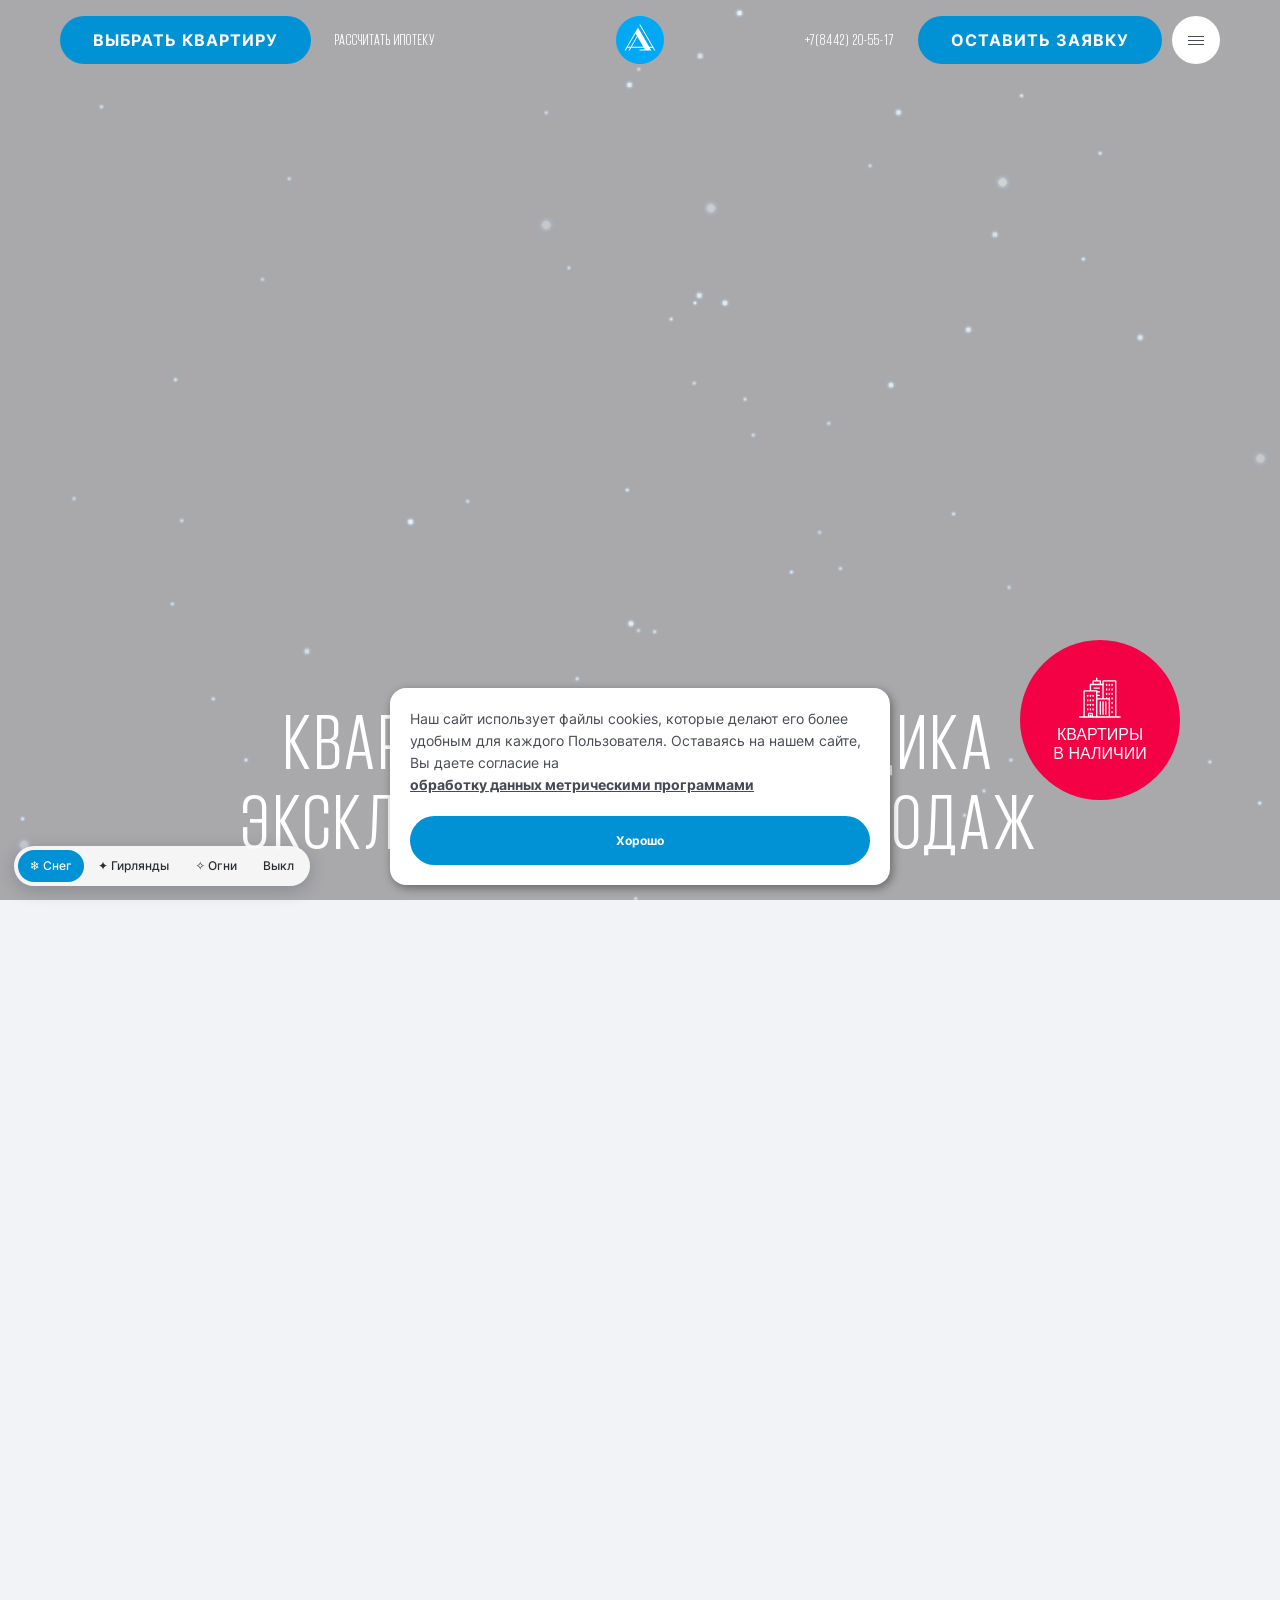
==== commit 6e0c51e1: "Усилить затемнение карточки проекта на 15% Co-Authored-By: Claude Sonnet 5.5 <noreply@anthropic.com>" ====
--- a/index.html
+++ b/index.html
@@ -25,7 +25,7 @@
         Квартиры от застройщика | Эксклюзивный отдел продаж "А" Бутик недвижимости"    </title>
     
     <!-- envybox -->
-    <link rel="stylesheet" href="css/cbk.css?v=2">
+    <link rel="stylesheet" href="css/cbk.css?v=3">
     <link rel="stylesheet" href="css/ng.css?v=3">
 
     <!-- Yandex.Metrika counter -->
--- a/css/cbk.css
+++ b/css/cbk.css
@@ -9,6 +9,6 @@
   right: 0;
   bottom: 0;
   height: 55%;
-  background: linear-gradient(to top, rgba(0, 0, 0, 0.5) 0%, rgba(0, 0, 0, 0.25) 45%, rgba(0, 0, 0, 0) 100%);
+  background: linear-gradient(to top, rgba(0, 0, 0, 0.65) 0%, rgba(0, 0, 0, 0.4) 45%, rgba(0, 0, 0, 0) 100%);
   pointer-events: none;
 }
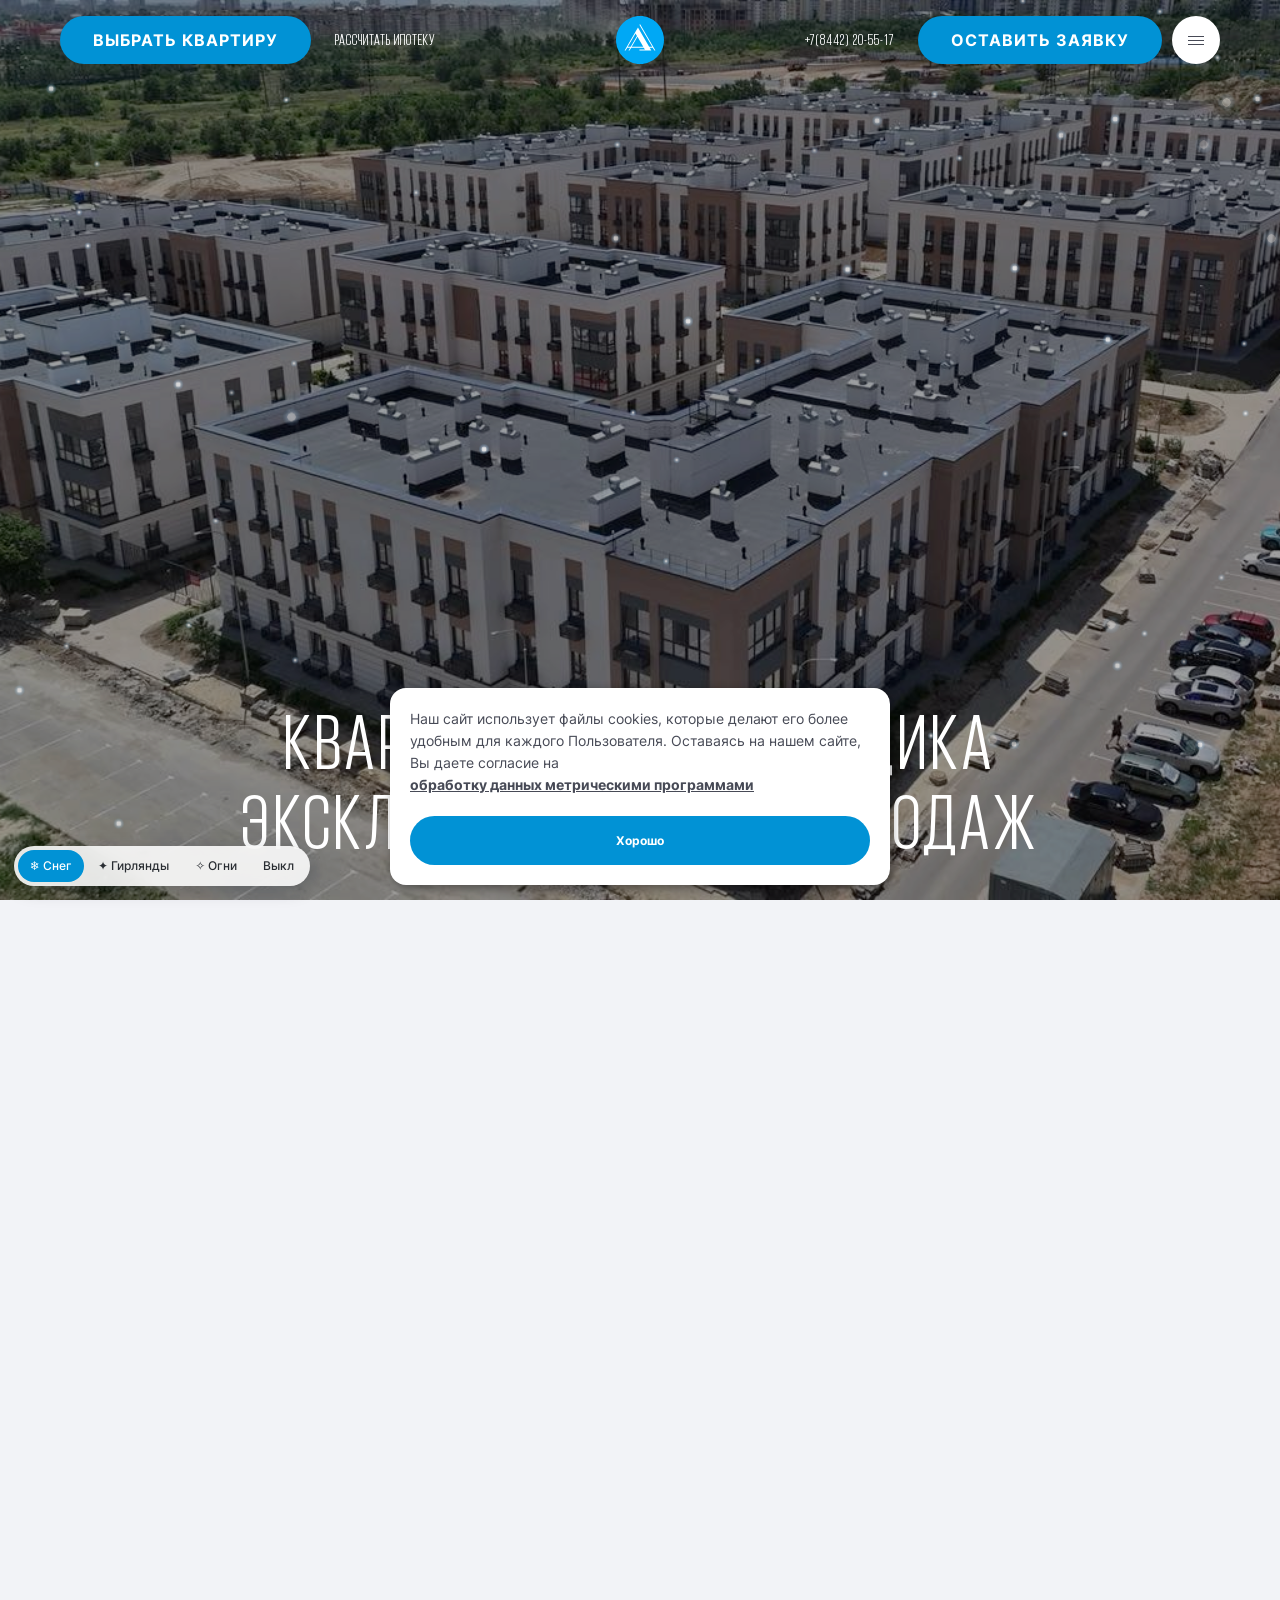
==== commit ec9cf6e1: "Ускорить загрузку: сжатое видео, постер, лёгкие картинки, ленивая загрузка - Видео первого экрана: в" ====
--- a/index.html
+++ b/index.html
@@ -67,7 +67,7 @@
 
     <div class="menu" data-menu="">
         <div class="menu__img">
-            <img src="images/menu-img.webp" alt="А-Бутик">
+            <img loading="lazy" decoding="async" src="images/menu-img.webp" alt="А-Бутик">
         </div>
 
         <div class="menu__container">
@@ -145,9 +145,12 @@
             <div class="content "><main id="smooth-wrapper">
     <div class="wrap" id="smooth-content">
         <div class="content ">
-            <section class="promo"> <video class="promo__video-bg" playsinline="" autoplay="" loop="" muted="">
-                    <source src="media/a-butik_03_09.mp4" type="video/mp4">
-                </video>
+            <section class="promo"> <video class="promo__video-bg" playsinline="" autoplay="" loop="" muted="" preload="auto" poster="images/hero-poster.jpg"></video>
+                <script>/* Видео первого экрана: 1080p на больших экранах, 720p на телефонах и при экономии трафика */
+                (function (v) {
+                    var c = navigator.connection || {}, slow = c.saveData || /2g/.test(c.effectiveType || '');
+                    v.src = 'media/hero-' + (window.innerWidth > 1024 && !slow ? '1080' : '720') + '.mp4';
+                })(document.currentScript.previousElementSibling);</script>
 
                 <div class="promo__content container">
                     <h1 class="promo__title title title_big">Квартиры от застройщика
@@ -166,11 +169,11 @@
     <div class="news-main">
         <div class="news-main__half">
                                                             <a href="/media-center/stock/skidka-do-25/" class="news-main__item">
-                        <img class="news-main__img" src="images/h7244az7o6o5wzc7mhwubbsupec0hsk2.webp" alt="Скидка до 25% на квартиры в ЖК">
+                        <img loading="lazy" decoding="async" class="news-main__img" src="images/h7244az7o6o5wzc7mhwubbsupec0hsk2.webp" alt="Скидка до 25% на квартиры в ЖК">
                         <div class="news-main__title">Скидка до 25% на квартиры в ЖК</div>
                     </a>
                                                                                 <a href="/media-center/stock/vygodnaya-semeynaya-ipoteka/" class="news-main__item">
-                        <img class="news-main__img" src="images/7j5kd38t55sfaw03wrqxwc3wbls4gt6y.jpg" alt="Выгодная семейная ипотека">
+                        <img loading="lazy" decoding="async" class="news-main__img" src="images/7j5kd38t55sfaw03wrqxwc3wbls4gt6y.jpg" alt="Выгодная семейная ипотека">
                         <div class="news-main__title">Выгодная семейная ипотека</div>
                     </a>
                                                                                                                                                                                                                                                                                                                                                                         </div>
@@ -178,31 +181,31 @@
             <div class="swiper-container news-slider" data-swiper-slider="news-main">
                 <div class="swiper-wrapper">
                                                                                                                                                                                                                 <a href="/media-center/stock/skidki-do-300-000/" class="swiper-slide news-slider__item">
-                                <img class="news-slider__img" src="images/p7qpmo6xe72qic0nnfycswck28e6stc2.jpg" alt="Скидки до 300 000 рублей в ЖК «Герои поколений»">
+                                <img loading="lazy" decoding="async" class="news-slider__img" src="images/p7qpmo6xe72qic0nnfycswck28e6stc2.jpg" alt="Скидки до 300 000 рублей в ЖК «Герои поколений»">
                                 <div class="news-slider__title">Скидки до 300 000 рублей в ЖК «Герои поколений»</div>
                             </a>
                                                                                                                         <a href="/media-center/stock/kvartiry-s-remontom/" class="swiper-slide news-slider__item">
-                                <img class="news-slider__img" src="images/8izpr4j0gg195t3x7vrnpwybuis6omc3.jpg" alt="Квартиры с ремонтом">
+                                <img loading="lazy" decoding="async" class="news-slider__img" src="images/8izpr4j0gg195t3x7vrnpwybuis6omc3.jpg" alt="Квартиры с ремонтом">
                                 <div class="news-slider__title">Квартиры с ремонтом</div>
                             </a>
                                                                                                                         <a href="/media-center/stock/aktual-predlozheniya-ot-a-butik-nedvizhimosti-/" class="swiper-slide news-slider__item">
-                                <img class="news-slider__img" src="images/453ibei5zzmol03zmm8l5xs2hj22hoog.jpg" alt="Актуальные скидки и предложения">
+                                <img loading="lazy" decoding="async" class="news-slider__img" src="images/453ibei5zzmol03zmm8l5xs2hj22hoog.jpg" alt="Актуальные скидки и предложения">
                                 <div class="news-slider__title">Актуальные скидки и предложения</div>
                             </a>
                                                                                                                         <a href="/media-center/stock/start-prodazh-novogo-zhk-zhit-khorosho-v-sovetskom-rayone/" class="swiper-slide news-slider__item">
-                                <img class="news-slider__img" src="images/xop558yvtlxxn0nkexh2hqqwpeajh4d2.webp" alt="Старт продаж нового ЖК «Жить хорошо» в Советском районе!">
+                                <img loading="lazy" decoding="async" class="news-slider__img" src="images/xop558yvtlxxn0nkexh2hqqwpeajh4d2.webp" alt="Старт продаж нового ЖК «Жить хорошо» в Советском районе!">
                                 <div class="news-slider__title">Старт продаж нового ЖК «Жить хорошо» в Советском районе!</div>
                             </a>
                                                                                                                         <a href="/media-center/stock/start-prodazh-iii-ocheredi-zhk-geroi-pokoleniy-/" class="swiper-slide news-slider__item">
-                                <img class="news-slider__img" src="images/6rk1x9f4o2dsb8rkcepqc98wsy3t7nwt.jpg" alt="Старт продаж III очереди ЖК «Герои поколений»!">
+                                <img loading="lazy" decoding="async" class="news-slider__img" src="images/6rk1x9f4o2dsb8rkcepqc98wsy3t7nwt.jpg" alt="Старт продаж III очереди ЖК «Герои поколений»!">
                                 <div class="news-slider__title">Старт продаж III очереди ЖК «Герои поколений»!</div>
                             </a>
                                                                                                                         <a href="/media-center/stock/start-prodazh-9-i-10-domov-v-zhk-novyy-v-traktorozavodskom-rayone/" class="swiper-slide news-slider__item">
-                                <img class="news-slider__img" src="images/6jtlazd3pfffds3r2ekelf1kopsrxljy.jpg" alt="Старт продаж 9 и 10 домов в ЖК Новый в Тракторозаводском районе!">
+                                <img loading="lazy" decoding="async" class="news-slider__img" src="images/6jtlazd3pfffds3r2ekelf1kopsrxljy.jpg" alt="Старт продаж 9 и 10 домов в ЖК Новый в Тракторозаводском районе!">
                                 <div class="news-slider__title">Старт продаж 9 и 10 домов в ЖК Новый в Тракторозаводском районе!</div>
                             </a>
                                                                                                                         <a href="/media-center/stock/start-prodazh-vtorogo-doma-zhk-severnyy-po-ulitse-kachalova/" class="swiper-slide news-slider__item">
-                                <img class="news-slider__img" src="images/or2xpz69rdjb5qwi83d2nqxb6tpq8wk9.jpg" alt="Старт продаж второго дома ЖК «Северный» по улице Качалова!">
+                                <img loading="lazy" decoding="async" class="news-slider__img" src="images/or2xpz69rdjb5qwi83d2nqxb6tpq8wk9.jpg" alt="Старт продаж второго дома ЖК «Северный» по улице Качалова!">
                                 <div class="news-slider__title">Старт продаж второго дома ЖК «Северный» по улице Качалова!</div>
                             </a>
                                                                                     </div>
@@ -229,39 +232,39 @@
     <div class="swiper-container news-slider  _mobile" data-swiper-slider="news-main-mobile">
         <div class="swiper-wrapper">
                             <div class="swiper-slide news-slider__item">
-                    <img class="news-slider__img" src="images/h7244az7o6o5wzc7mhwubbsupec0hsk2.webp" alt="Скидка до 25% на квартиры в ЖК">
+                    <img loading="lazy" decoding="async" class="news-slider__img" src="images/h7244az7o6o5wzc7mhwubbsupec0hsk2.webp" alt="Скидка до 25% на квартиры в ЖК">
                     <div class="news-slider__title">Скидка до 25% на квартиры в ЖК</div>
                 </div>
                             <div class="swiper-slide news-slider__item">
-                    <img class="news-slider__img" src="images/7j5kd38t55sfaw03wrqxwc3wbls4gt6y.jpg" alt="Выгодная семейная ипотека">
+                    <img loading="lazy" decoding="async" class="news-slider__img" src="images/7j5kd38t55sfaw03wrqxwc3wbls4gt6y.jpg" alt="Выгодная семейная ипотека">
                     <div class="news-slider__title">Выгодная семейная ипотека</div>
                 </div>
                             <div class="swiper-slide news-slider__item">
-                    <img class="news-slider__img" src="images/p7qpmo6xe72qic0nnfycswck28e6stc2.jpg" alt="Скидки до 300 000 рублей в ЖК «Герои поколений»">
+                    <img loading="lazy" decoding="async" class="news-slider__img" src="images/p7qpmo6xe72qic0nnfycswck28e6stc2.jpg" alt="Скидки до 300 000 рублей в ЖК «Герои поколений»">
                     <div class="news-slider__title">Скидки до 300 000 рублей в ЖК «Герои поколений»</div>
                 </div>
                             <div class="swiper-slide news-slider__item">
-                    <img class="news-slider__img" src="images/8izpr4j0gg195t3x7vrnpwybuis6omc3.jpg" alt="Квартиры с ремонтом">
+                    <img loading="lazy" decoding="async" class="news-slider__img" src="images/8izpr4j0gg195t3x7vrnpwybuis6omc3.jpg" alt="Квартиры с ремонтом">
                     <div class="news-slider__title">Квартиры с ремонтом</div>
                 </div>
                             <div class="swiper-slide news-slider__item">
-                    <img class="news-slider__img" src="images/453ibei5zzmol03zmm8l5xs2hj22hoog.jpg" alt="Актуальные скидки и предложения">
+                    <img loading="lazy" decoding="async" class="news-slider__img" src="images/453ibei5zzmol03zmm8l5xs2hj22hoog.jpg" alt="Актуальные скидки и предложения">
                     <div class="news-slider__title">Актуальные скидки и предложения</div>
                 </div>
                             <div class="swiper-slide news-slider__item">
-                    <img class="news-slider__img" src="images/xop558yvtlxxn0nkexh2hqqwpeajh4d2.webp" alt="Старт продаж нового ЖК «Жить хорошо» в Советском районе!">
+                    <img loading="lazy" decoding="async" class="news-slider__img" src="images/xop558yvtlxxn0nkexh2hqqwpeajh4d2.webp" alt="Старт продаж нового ЖК «Жить хорошо» в Советском районе!">
                     <div class="news-slider__title">Старт продаж нового ЖК «Жить хорошо» в Советском районе!</div>
                 </div>
                             <div class="swiper-slide news-slider__item">
-                    <img class="news-slider__img" src="images/6rk1x9f4o2dsb8rkcepqc98wsy3t7nwt.jpg" alt="Старт продаж III очереди ЖК «Герои поколений»!">
+                    <img loading="lazy" decoding="async" class="news-slider__img" src="images/6rk1x9f4o2dsb8rkcepqc98wsy3t7nwt.jpg" alt="Старт продаж III очереди ЖК «Герои поколений»!">
                     <div class="news-slider__title">Старт продаж III очереди ЖК «Герои поколений»!</div>
                 </div>
                             <div class="swiper-slide news-slider__item">
-                    <img class="news-slider__img" src="images/6jtlazd3pfffds3r2ekelf1kopsrxljy.jpg" alt="Старт продаж 9 и 10 домов в ЖК Новый в Тракторозаводском районе!">
+                    <img loading="lazy" decoding="async" class="news-slider__img" src="images/6jtlazd3pfffds3r2ekelf1kopsrxljy.jpg" alt="Старт продаж 9 и 10 домов в ЖК Новый в Тракторозаводском районе!">
                     <div class="news-slider__title">Старт продаж 9 и 10 домов в ЖК Новый в Тракторозаводском районе!</div>
                 </div>
                             <div class="swiper-slide news-slider__item">
-                    <img class="news-slider__img" src="images/or2xpz69rdjb5qwi83d2nqxb6tpq8wk9.jpg" alt="Старт продаж второго дома ЖК «Северный» по улице Качалова!">
+                    <img loading="lazy" decoding="async" class="news-slider__img" src="images/or2xpz69rdjb5qwi83d2nqxb6tpq8wk9.jpg" alt="Старт продаж второго дома ЖК «Северный» по улице Качалова!">
                     <div class="news-slider__title">Старт продаж второго дома ЖК «Северный» по улице Качалова!</div>
                 </div>
                     </div>
@@ -466,7 +469,7 @@
                                                         
                         <a href="https://geroi34.ru/" class="project-list__item _big" data-project="" data-filter-district="Dzerzhinsky_6" data-filter-stage="soon_6" target="_blank">
                             <div class="project-list__img">
-                                <img src="images/68x3tzmdbq5tzjss8uidx0fipk7gpv87.jpg?v=2" alt="ЖК «Герои поколений»">
+                                <img loading="lazy" decoding="async" src="images/68x3tzmdbq5tzjss8uidx0fipk7gpv87.jpg?v=2" alt="ЖК «Герои поколений»">
                             </div>
                             <div class="project-list__info">
                                 <div>
@@ -478,7 +481,7 @@
                         </a>
                                                                                                                             <a href="https://tzrnew.ru/" class="project-list__item" data-project="" data-filter-district="Traktorozavodsky_6" data-filter-stage="soon_6">
                             <div class="project-list__img">
-                                <img src="images/xh87vhlk73aquoo7gi0zci0df2fq9v4y.jpg?v=2" alt="ЖК Новый">
+                                <img loading="lazy" decoding="async" src="images/xh87vhlk73aquoo7gi0zci0df2fq9v4y.jpg?v=2" alt="ЖК Новый">
                             </div>
                             <div class="project-list__info">
                                 <div class="project-list__title">ЖК Новый</div>
@@ -488,7 +491,7 @@
                         </a>
                                                                                                                             <a href="/residential-properties/zhk-zhit-khorosho/" class="project-list__item" data-project="" data-filter-district="Soviet_6" data-filter-stage="soon_6">
                             <div class="project-list__img">
-                                <img src="images/oeqgsieooe7droj9fkir7epy606dcghl.jpg?v=2" alt="ЖК Жить хорошо">
+                                <img loading="lazy" decoding="async" src="images/oeqgsieooe7droj9fkir7epy606dcghl.jpg?v=2" alt="ЖК Жить хорошо">
                             </div>
                             <div class="project-list__info">
                                 <div class="project-list__title">ЖК Жить хорошо</div>
@@ -498,7 +501,7 @@
                         </a>
                                                                                                                             <a href="https://serdce-goroda.ru/" class="project-list__item" data-project="" data-filter-district="Centralnyj_6" data-filter-stage="soon_6">
                             <div class="project-list__img">
-                                <img src="images/rln0wcavshxrg49t4ccs2zxjfxcdzm2o.jpg?v=2" alt="ЖК Сердце Города">
+                                <img loading="lazy" decoding="async" src="images/rln0wcavshxrg49t4ccs2zxjfxcdzm2o.jpg?v=2" alt="ЖК Сердце Города">
                             </div>
                             <div class="project-list__info">
                                 <div class="project-list__title">ЖК Сердце Города</div>
@@ -508,7 +511,7 @@
                         </a>
                                                                                                                             <a href="https://beregvolgi.ru/" class="project-list__item" data-project="" data-filter-district=" Voroshilovsky_6" data-filter-stage="soon_6">
                             <div class="project-list__img">
-                                <img src="images/qhd6t1yrrygh42wcxf8uzsgrkimyt6mr.jpg?v=2" alt="ЖК «Берег Волги»">
+                                <img loading="lazy" decoding="async" src="images/qhd6t1yrrygh42wcxf8uzsgrkimyt6mr.jpg?v=2" alt="ЖК «Берег Волги»">
                             </div>
                             <div class="project-list__info">
                                 <div class="project-list__title">ЖК «Берег Волги»</div>
@@ -518,7 +521,7 @@
                         </a>
                                                                                                                             <a href="https://severny34.ru/" class="project-list__item" data-project="" data-filter-district="Krasnooktyabrsky_6" data-filter-stage="soon_6">
                             <div class="project-list__img">
-                                <img src="images/psugdowzuyerys1ol7adw826syozawte.jpg?v=2" alt="ЖК «Северный» IV очередь">
+                                <img loading="lazy" decoding="async" src="images/psugdowzuyerys1ol7adw826syozawte.jpg?v=2" alt="ЖК «Северный» IV очередь">
                             </div>
                             <div class="project-list__info">
                                 <div class="project-list__title">ЖК «Северный» IV очередь</div>
@@ -528,7 +531,7 @@
                         </a>
                                                                                                                             <a href="/residential-properties/zhk-na-35-gvardeyskoy/" class="project-list__item" data-project="" data-filter-district="Soviet_6" data-filter-stage="soon_6">
                             <div class="project-list__img">
-                                <img src="images/h6oynio48moekk45po2615gflhr7vq3f.jpg?v=2" alt="ЖК на 35 Гвардейской">
+                                <img loading="lazy" decoding="async" src="images/h6oynio48moekk45po2615gflhr7vq3f.jpg?v=2" alt="ЖК на 35 Гвардейской">
                             </div>
                             <div class="project-list__info">
                                 <div class="project-list__title">ЖК на 35 Гвардейской</div>
@@ -538,7 +541,7 @@
                         </a>
                                                                                                                             <a href="javascript:void(0);" class="project-list__item" data-project="" data-filter-district="Centralnyj_6" data-filter-stage="realize_6">
                             <div class="project-list__img">
-                                <img src="images/34y8wnkuo67yyp57jf6v2v6e9g1ce5vg.jpg" alt="Каланча">
+                                <img loading="lazy" decoding="async" src="images/34y8wnkuo67yyp57jf6v2v6e9g1ce5vg.jpg" alt="Каланча">
                             </div>
                             <div class="project-list__info">
                                 <div class="project-list__title">Каланча</div>
@@ -547,7 +550,7 @@
                         </a>
                                                                                                                             <a href="/residential-properties/zhk-na-atlasova/" class="project-list__item" data-project="" data-filter-district="Traktorozavodsky_6" data-filter-stage="soon_6">
                             <div class="project-list__img">
-                                <img src="images/o0trecfv9pps5p84opzu893dczyqovep.jpg?v=2" alt="«ЖК на Атласова»">
+                                <img loading="lazy" decoding="async" src="images/o0trecfv9pps5p84opzu893dczyqovep.jpg?v=2" alt="«ЖК на Атласова»">
                             </div>
                             <div class="project-list__info">
                                 <div class="project-list__title">«ЖК на Атласова»</div>
@@ -557,7 +560,7 @@
                         </a>
                                                                                                                             <a href="/residential-properties/zhk-na-matrosova/" class="project-list__item" data-project="" data-filter-district="Krasnooktyabrsky_6" data-filter-stage="soon_6">
                             <div class="project-list__img">
-                                <img src="images/c9v2ax43q3h30im5qogxr2qp8vp8td6m.jpg?v=2" alt="«ЖК на Матросова»">
+                                <img loading="lazy" decoding="async" src="images/c9v2ax43q3h30im5qogxr2qp8vp8td6m.jpg?v=2" alt="«ЖК на Матросова»">
                             </div>
                             <div class="project-list__info">
                                 <div class="project-list__title">«ЖК на Матросова»</div>
@@ -567,7 +570,7 @@
                         </a>
                                                                                                                             <a href="/residential-properties/zhk-granat/" class="project-list__item" data-project="" data-filter-district="Krasnooktyabrsky_6" data-filter-stage="realize_6">
                             <div class="project-list__img">
-                                <img src="images/d9pn1stjox32s9e33uv49v731pnq1p20.jpg" alt="«ЖК Гранат»">
+                                <img loading="lazy" decoding="async" src="images/d9pn1stjox32s9e33uv49v731pnq1p20.jpg" alt="«ЖК Гранат»">
                             </div>
                             <div class="project-list__info">
                                 <div class="project-list__title">«ЖК Гранат»</div>
@@ -577,7 +580,7 @@
                         </a>
                                                                                                                             <a href="/residential-properties/zhk-na-tarifnoy/" class="project-list__item" data-project="" data-filter-district="Krasnooktyabrsky_6" data-filter-stage="realize_6">
                             <div class="project-list__img">
-                                <img src="images/6emmjubdky5972szum118wlug5qbpox5.jpg" alt="ЖК Клубный дом на Тарифной">
+                                <img loading="lazy" decoding="async" src="images/6emmjubdky5972szum118wlug5qbpox5.jpg" alt="ЖК Клубный дом на Тарифной">
                             </div>
                             <div class="project-list__info">
                                 <div class="project-list__title">ЖК Клубный дом на Тарифной</div>
@@ -587,7 +590,7 @@
                         </a>
                                                                                                                             <a href="/residential-properties/zhk-severnyy-1-3/" class="project-list__item" data-project="" data-filter-district="Krasnooktyabrsky_6" data-filter-stage="realize_6">
                             <div class="project-list__img">
-                                <img src="images/t56hebp04zlceaj4v33mt0t9tzgz7v3p.jpg" alt="ЖК «Северный» I - III">
+                                <img loading="lazy" decoding="async" src="images/t56hebp04zlceaj4v33mt0t9tzgz7v3p.jpg" alt="ЖК «Северный» I - III">
                             </div>
                             <div class="project-list__info">
                                 <div class="project-list__title">ЖК «Северный» I - III</div>
@@ -596,7 +599,7 @@
                         </a>
                                                                                                                             <a href="/residential-properties/zhk-semeynyy/" class="project-list__item" data-project="" data-filter-district="Soviet_6" data-filter-stage="realize_6">
                             <div class="project-list__img">
-                                <img src="images/qti3ftrl5bmwaa9qz9vauvvz4us4fjop.jpg" alt="ЖК «Семейный»">
+                                <img loading="lazy" decoding="async" src="images/qti3ftrl5bmwaa9qz9vauvvz4us4fjop.jpg" alt="ЖК «Семейный»">
                             </div>
                             <div class="project-list__info">
                                 <div class="project-list__title">ЖК «Семейный»</div>
@@ -606,7 +609,7 @@
                         </a>
                                                                                                                             <a href="/residential-properties/zhk-zenit-/" class="project-list__item" data-project="" data-filter-district="Krasnooktyabrsky_6" data-filter-stage="realize_6">
                             <div class="project-list__img">
-                                <img src="images/ryi31cgrdx77vjs6a80fxnj56mkh696d.jpg" alt="ЖК «Зенит»">
+                                <img loading="lazy" decoding="async" src="images/ryi31cgrdx77vjs6a80fxnj56mkh696d.jpg" alt="ЖК «Зенит»">
                             </div>
                             <div class="project-list__info">
                                 <div class="project-list__title">ЖК «Зенит»</div>
@@ -657,7 +660,7 @@
                             </div>
 
                             <div class="form-group">
-                                <img data-role="captcha" src="" alt="CAPTCHA">
+                                <img loading="lazy" decoding="async" data-role="captcha" src="" alt="CAPTCHA">
 
                                 <input type="hidden" name="captcha_code">
 
@@ -733,7 +736,7 @@
                                     <div class="mortgage__row" data-rate="30">
                         <div class="mortgage__item">
                             <div class="mortgage__logo">
-                                <img src="images/taxc93ybpod268l4fy6lps15ji364ldp.webp" alt="Сбербанк базовая">
+                                <img loading="lazy" decoding="async" src="images/taxc93ybpod268l4fy6lps15ji364ldp.webp" alt="Сбербанк базовая">
                             </div>
                             <div class="mortgage__name">Сбербанк базовая</div>
                         </div>
@@ -747,7 +750,7 @@
                                     <div class="mortgage__row" data-rate="30">
                         <div class="mortgage__item">
                             <div class="mortgage__logo">
-                                <img src="images/taxc93ybpod268l4fy6lps15ji364ldp.webp" alt="Сбербанк семейная">
+                                <img loading="lazy" decoding="async" src="images/taxc93ybpod268l4fy6lps15ji364ldp.webp" alt="Сбербанк семейная">
                             </div>
                             <div class="mortgage__name">Сбербанк семейная</div>
                         </div>
@@ -761,7 +764,7 @@
                                     <div class="mortgage__row" data-rate="30">
                         <div class="mortgage__item">
                             <div class="mortgage__logo">
-                                <img src="images/taxc93ybpod268l4fy6lps15ji364ldp.webp" alt="Сбербанк Траншевая">
+                                <img loading="lazy" decoding="async" src="images/taxc93ybpod268l4fy6lps15ji364ldp.webp" alt="Сбербанк Траншевая">
                             </div>
                             <div class="mortgage__name">Сбербанк Траншевая</div>
                         </div>
@@ -775,7 +778,7 @@
                                     <div class="mortgage__row" data-rate="30">
                         <div class="mortgage__item">
                             <div class="mortgage__logo">
-                                <img src="images/taxc93ybpod268l4fy6lps15ji364ldp.webp" alt="Сбербанк IT Ипотека">
+                                <img loading="lazy" decoding="async" src="images/taxc93ybpod268l4fy6lps15ji364ldp.webp" alt="Сбербанк IT Ипотека">
                             </div>
                             <div class="mortgage__name">Сбербанк IT Ипотека</div>
                         </div>
@@ -789,7 +792,7 @@
                                     <div class="mortgage__row" data-rate="30">
                         <div class="mortgage__item">
                             <div class="mortgage__logo">
-                                <img src="images/et1zu7y46cpqe94yhruw7xagqy5i8zkd.webp" alt="Т-Банк Базовая">
+                                <img loading="lazy" decoding="async" src="images/et1zu7y46cpqe94yhruw7xagqy5i8zkd.webp" alt="Т-Банк Базовая">
                             </div>
                             <div class="mortgage__name">Т-Банк Базовая</div>
                         </div>
@@ -803,7 +806,7 @@
                                     <div class="mortgage__row" data-rate="30">
                         <div class="mortgage__item">
                             <div class="mortgage__logo">
-                                <img src="images/v4jg139o22a9vy434hh2icwrih1d76ss.webp" alt="Альфа-Банк базовая">
+                                <img loading="lazy" decoding="async" src="images/v4jg139o22a9vy434hh2icwrih1d76ss.webp" alt="Альфа-Банк базовая">
                             </div>
                             <div class="mortgage__name">Альфа-Банк базовая</div>
                         </div>
@@ -817,7 +820,7 @@
                                     <div class="mortgage__row" data-rate="30">
                         <div class="mortgage__item">
                             <div class="mortgage__logo">
-                                <img src="images/v4jg139o22a9vy434hh2icwrih1d76ss.webp" alt="Альфа-Банк Семейная">
+                                <img loading="lazy" decoding="async" src="images/v4jg139o22a9vy434hh2icwrih1d76ss.webp" alt="Альфа-Банк Семейная">
                             </div>
                             <div class="mortgage__name">Альфа-Банк Семейная</div>
                         </div>
@@ -831,7 +834,7 @@
                                     <div class="mortgage__row" data-rate="30">
                         <div class="mortgage__item">
                             <div class="mortgage__logo">
-                                <img src="images/v4jg139o22a9vy434hh2icwrih1d76ss.webp" alt="Альфа-Банк IT Ипотека">
+                                <img loading="lazy" decoding="async" src="images/v4jg139o22a9vy434hh2icwrih1d76ss.webp" alt="Альфа-Банк IT Ипотека">
                             </div>
                             <div class="mortgage__name">Альфа-Банк IT Ипотека</div>
                         </div>
@@ -845,7 +848,7 @@
                                     <div class="mortgage__row" data-rate="30">
                         <div class="mortgage__item">
                             <div class="mortgage__logo">
-                                <img src="images/niapacleruf18nyx4ucpxyf8l3icn6sr.webp" alt="ВТБ базовая">
+                                <img loading="lazy" decoding="async" src="images/niapacleruf18nyx4ucpxyf8l3icn6sr.webp" alt="ВТБ базовая">
                             </div>
                             <div class="mortgage__name">ВТБ базовая</div>
                         </div>
@@ -859,7 +862,7 @@
                                     <div class="mortgage__row" data-rate="30">
                         <div class="mortgage__item">
                             <div class="mortgage__logo">
-                                <img src="images/niapacleruf18nyx4ucpxyf8l3icn6sr.webp" alt="ВТБ Семейная">
+                                <img loading="lazy" decoding="async" src="images/niapacleruf18nyx4ucpxyf8l3icn6sr.webp" alt="ВТБ Семейная">
                             </div>
                             <div class="mortgage__name">ВТБ Семейная</div>
                         </div>
@@ -873,7 +876,7 @@
                                     <div class="mortgage__row" data-rate="30">
                         <div class="mortgage__item">
                             <div class="mortgage__logo">
-                                <img src="images/niapacleruf18nyx4ucpxyf8l3icn6sr.webp" alt="ВТБ IT">
+                                <img loading="lazy" decoding="async" src="images/niapacleruf18nyx4ucpxyf8l3icn6sr.webp" alt="ВТБ IT">
                             </div>
                             <div class="mortgage__name">ВТБ IT</div>
                         </div>
@@ -887,7 +890,7 @@
                                     <div class="mortgage__row" data-rate="20">
                         <div class="mortgage__item">
                             <div class="mortgage__logo">
-                                <img src="images/eted7rig7jfs37mc0qutsaycn8k24myu.webp" alt="ЦентрИнвест Ипотека отличника">
+                                <img loading="lazy" decoding="async" src="images/eted7rig7jfs37mc0qutsaycn8k24myu.webp" alt="ЦентрИнвест Ипотека отличника">
                             </div>
                             <div class="mortgage__name">ЦентрИнвест Ипотека отличника</div>
                         </div>
@@ -901,7 +904,7 @@
                                     <div class="mortgage__row" data-rate="30">
                         <div class="mortgage__item">
                             <div class="mortgage__logo">
-                                <img src="images/ofo7cxj9qr9t1ohyjvrby9gx2ortn2bd.webp" alt="АБ Россия Военная Семейная">
+                                <img loading="lazy" decoding="async" src="images/ofo7cxj9qr9t1ohyjvrby9gx2ortn2bd.webp" alt="АБ Россия Военная Семейная">
                             </div>
                             <div class="mortgage__name">АБ Россия Военная Семейная</div>
                         </div>
@@ -915,7 +918,7 @@
                                     <div class="mortgage__row" data-rate="30">
                         <div class="mortgage__item">
                             <div class="mortgage__logo">
-                                <img src="images/ofo7cxj9qr9t1ohyjvrby9gx2ortn2bd.webp" alt="АБ Россия Семейная">
+                                <img loading="lazy" decoding="async" src="images/ofo7cxj9qr9t1ohyjvrby9gx2ortn2bd.webp" alt="АБ Россия Семейная">
                             </div>
                             <div class="mortgage__name">АБ Россия Семейная</div>
                         </div>
@@ -929,7 +932,7 @@
                                     <div class="mortgage__row" data-rate="30">
                         <div class="mortgage__item">
                             <div class="mortgage__logo">
-                                <img src="images/ofo7cxj9qr9t1ohyjvrby9gx2ortn2bd.webp" alt="АБ Россия Базовая">
+                                <img loading="lazy" decoding="async" src="images/ofo7cxj9qr9t1ohyjvrby9gx2ortn2bd.webp" alt="АБ Россия Базовая">
                             </div>
                             <div class="mortgage__name">АБ Россия Базовая</div>
                         </div>
@@ -943,7 +946,7 @@
                                     <div class="mortgage__row" data-rate="25">
                         <div class="mortgage__item">
                             <div class="mortgage__logo">
-                                <img src="images/8d8lx92hozx7g41mv4wb03do999y9md2.webp" alt="ЦентрИнвест IT Ипотека">
+                                <img loading="lazy" decoding="async" src="images/8d8lx92hozx7g41mv4wb03do999y9md2.webp" alt="ЦентрИнвест IT Ипотека">
                             </div>
                             <div class="mortgage__name">ЦентрИнвест IT Ипотека</div>
                         </div>
@@ -957,7 +960,7 @@
                                     <div class="mortgage__row" data-rate="30">
                         <div class="mortgage__item">
                             <div class="mortgage__logo">
-                                <img src="images/8d8lx92hozx7g41mv4wb03do999y9md2.webp" alt="ЦентрИнвест Семейная">
+                                <img loading="lazy" decoding="async" src="images/8d8lx92hozx7g41mv4wb03do999y9md2.webp" alt="ЦентрИнвест Семейная">
                             </div>
                             <div class="mortgage__name">ЦентрИнвест Семейная</div>
                         </div>
@@ -971,7 +974,7 @@
                                     <div class="mortgage__row" data-rate="20">
                         <div class="mortgage__item">
                             <div class="mortgage__logo">
-                                <img src="images/8d8lx92hozx7g41mv4wb03do999y9md2.webp" alt="ЦентрИнвест Базовая">
+                                <img loading="lazy" decoding="async" src="images/8d8lx92hozx7g41mv4wb03do999y9md2.webp" alt="ЦентрИнвест Базовая">
                             </div>
                             <div class="mortgage__name">ЦентрИнвест Базовая</div>
                         </div>
@@ -985,7 +988,7 @@
                                     <div class="mortgage__row" data-rate="30">
                         <div class="mortgage__item">
                             <div class="mortgage__logo">
-                                <img src="images/hoepuop304kezwov7c3yozc9z9tm8ncj.jpg" alt="ВБРР IT ипотека">
+                                <img loading="lazy" decoding="async" src="images/hoepuop304kezwov7c3yozc9z9tm8ncj.jpg" alt="ВБРР IT ипотека">
                             </div>
                             <div class="mortgage__name">ВБРР IT ипотека</div>
                         </div>
@@ -999,7 +1002,7 @@
                                     <div class="mortgage__row" data-rate="">
                         <div class="mortgage__item">
                             <div class="mortgage__logo">
-                                <img src="images/bk4l6a4xe8l0uh9cw460bhqugou0mi8y.webp" alt="ПСБ Военная базовая">
+                                <img loading="lazy" decoding="async" src="images/bk4l6a4xe8l0uh9cw460bhqugou0mi8y.webp" alt="ПСБ Военная базовая">
                             </div>
                             <div class="mortgage__name">ПСБ Военная базовая</div>
                         </div>
@@ -1013,7 +1016,7 @@
                                     <div class="mortgage__row" data-rate="">
                         <div class="mortgage__item">
                             <div class="mortgage__logo">
-                                <img src="images/bk4l6a4xe8l0uh9cw460bhqugou0mi8y.webp" alt="ПСБ Военная Семейная">
+                                <img loading="lazy" decoding="async" src="images/bk4l6a4xe8l0uh9cw460bhqugou0mi8y.webp" alt="ПСБ Военная Семейная">
                             </div>
                             <div class="mortgage__name">ПСБ Военная Семейная</div>
                         </div>
@@ -1027,7 +1030,7 @@
                                     <div class="mortgage__row" data-rate="30">
                         <div class="mortgage__item">
                             <div class="mortgage__logo">
-                                <img src="images/bk4l6a4xe8l0uh9cw460bhqugou0mi8y.webp" alt="ПСБ базовая">
+                                <img loading="lazy" decoding="async" src="images/bk4l6a4xe8l0uh9cw460bhqugou0mi8y.webp" alt="ПСБ базовая">
                             </div>
                             <div class="mortgage__name">ПСБ базовая</div>
                         </div>
@@ -1079,7 +1082,7 @@
                             </div>
 
                             <div class="form-group">
-                                <img data-role="captcha" src="" alt="CAPTCHA">
+                                <img loading="lazy" decoding="async" data-role="captcha" src="" alt="CAPTCHA">
 
                                 <input type="hidden" name="captcha_code">
 
@@ -1151,7 +1154,7 @@
                                     </div>
 
                                     <div class="form-group">
-                                        <img data-role="captcha" src="" alt="CAPTCHA">
+                                        <img loading="lazy" decoding="async" data-role="captcha" src="" alt="CAPTCHA">
 
                                         <input type="hidden" name="captcha_code">
 
@@ -1621,7 +1624,7 @@
                 </div>
 
                 <div class="form-group">
-                    <img data-role="captcha" src="" alt="CAPTCHA">
+                    <img loading="lazy" decoding="async" data-role="captcha" src="" alt="CAPTCHA">
                     <input type="hidden" name="captcha_code">
                     <input class="input__item" type="text" name="captcha_word" placeholder="Введите текст с картинки" required="">
                     <div class="captcha-error text_red"></div>
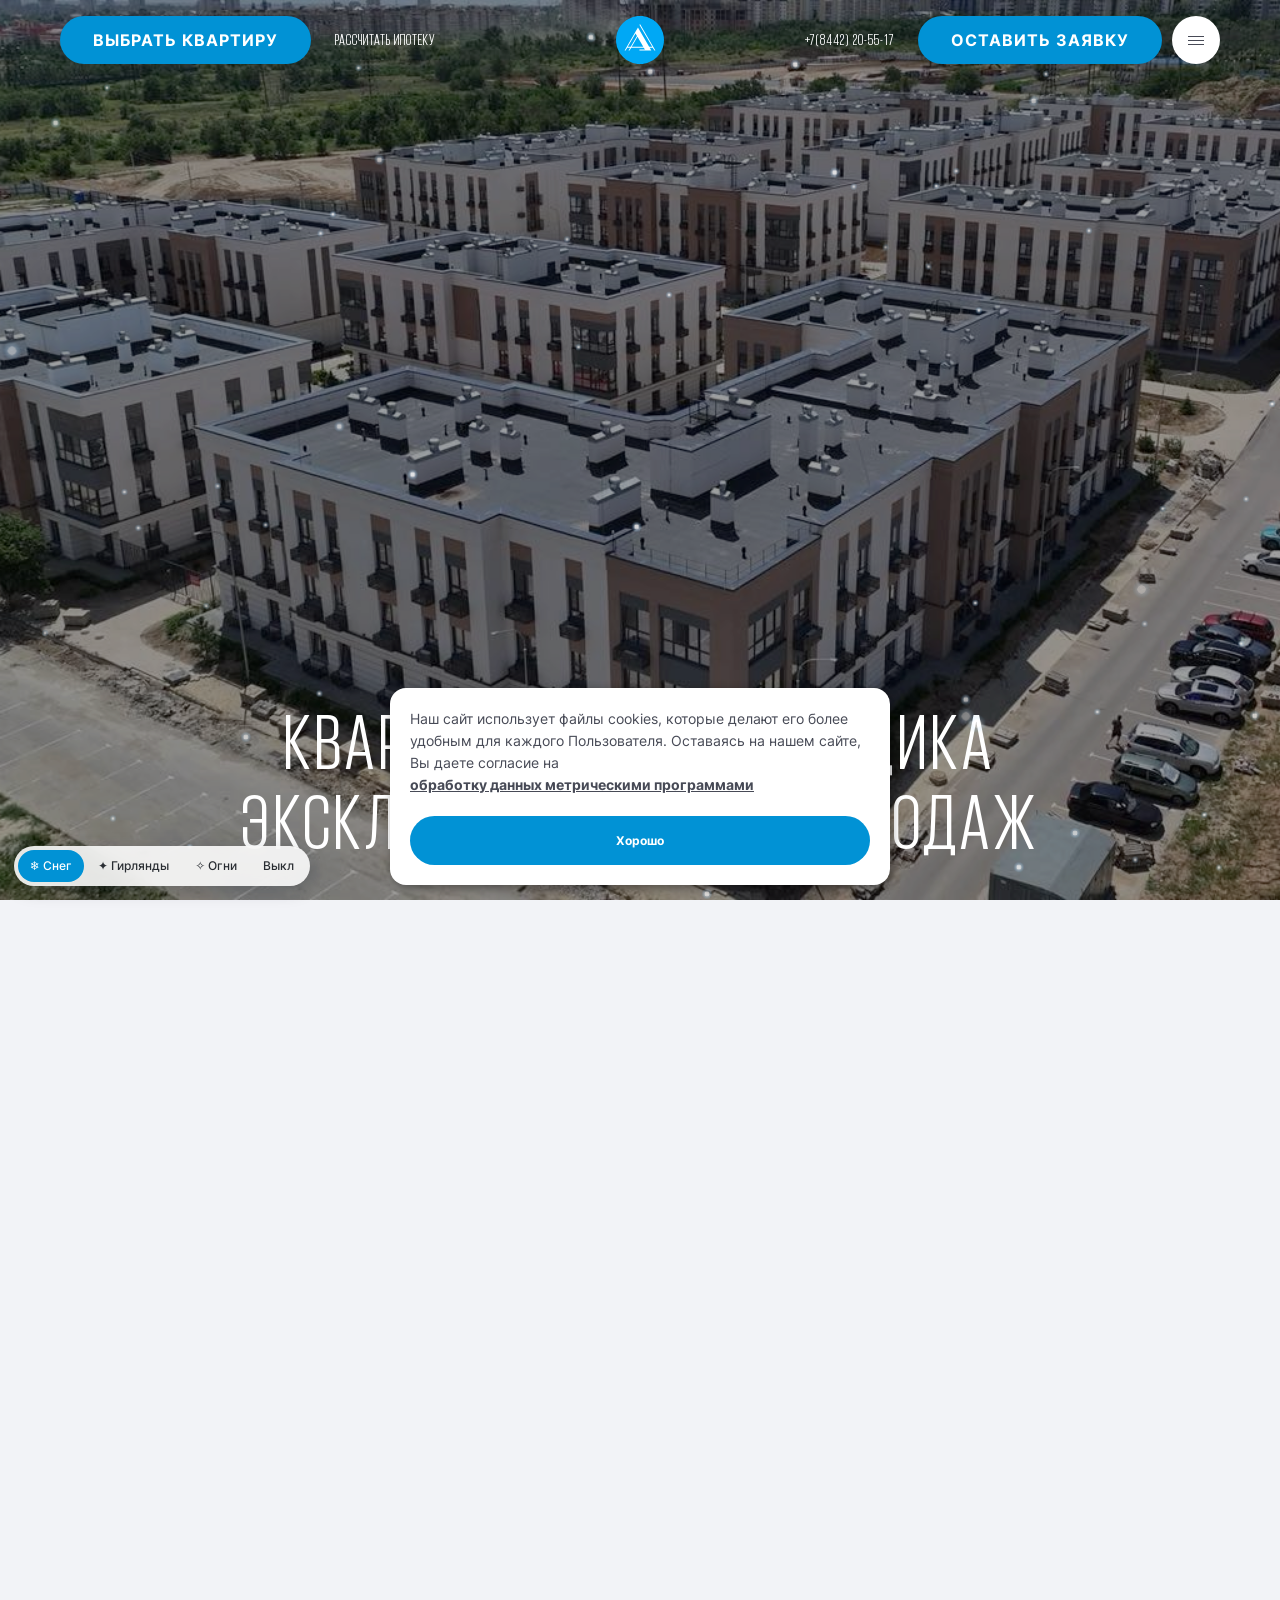
==== commit 80e80718: "Яндекс.Карты грузить только при подходе к блоку с картой Синхронный скрипт API заменён на загрузчик:" ====
--- a/index.html
+++ b/index.html
@@ -1697,7 +1697,33 @@
 <script type="text/javascript">(window.BX||top.BX).message({'JS_CORE_LOADING':'Загрузка...','JS_CORE_NO_DATA':'- Нет данных -','JS_CORE_WINDOW_CLOSE':'Закрыть','JS_CORE_WINDOW_EXPAND':'Развернуть','JS_CORE_WINDOW_NARROW':'Свернуть в окно','JS_CORE_WINDOW_SAVE':'Сохранить','JS_CORE_WINDOW_CANCEL':'Отменить','JS_CORE_WINDOW_CONTINUE':'Продолжить','JS_CORE_H':'ч','JS_CORE_M':'м','JS_CORE_S':'с','JSADM_AI_HIDE_EXTRA':'Скрыть лишние','JSADM_AI_ALL_NOTIF':'Показать все','JSADM_AUTH_REQ':'Требуется авторизация!','JS_CORE_WINDOW_AUTH':'Войти','JS_CORE_IMAGE_FULL':'Полный размер'});</script><script type="text/javascript" src="js/core.min.js"></script><script>BX.setJSList(['/bitrix/js/main/core/core_ajax.js','/bitrix/js/main/core/core_promise.js','/bitrix/js/main/polyfill/promise/js/promise.js','/bitrix/js/main/loadext/loadext.js','/bitrix/js/main/loadext/extension.js','/bitrix/js/main/polyfill/promise/js/promise.js','/bitrix/js/main/polyfill/find/js/find.js','/bitrix/js/main/polyfill/includes/js/includes.js','/bitrix/js/main/polyfill/matches/js/matches.js','/bitrix/js/ui/polyfill/closest/js/closest.js','/bitrix/js/main/polyfill/fill/main.polyfill.fill.js','/bitrix/js/main/polyfill/find/js/find.js','/bitrix/js/main/polyfill/matches/js/matches.js','/bitrix/js/main/polyfill/core/dist/polyfill.bundle.js','/bitrix/js/main/core/core.js','/bitrix/js/main/polyfill/intersectionobserver/js/intersectionobserver.js','/bitrix/js/main/lazyload/dist/lazyload.bundle.js','/bitrix/js/main/polyfill/core/dist/polyfill.bundle.js','/bitrix/js/main/parambag/dist/parambag.bundle.js']);
 </script>
 <script type="text/javascript">(window.BX||top.BX).message({'LANGUAGE_ID':'ru','FORMAT_DATE':'DD.MM.YYYY','FORMAT_DATETIME':'DD.MM.YYYY HH:MI:SS','COOKIE_PREFIX':'BITRIX_SM','SERVER_TZ_OFFSET':'10800','UTF_MODE':'Y','SITE_ID':'s1','SITE_DIR':'/','USER_ID':'','SERVER_TIME':'1792496442','USER_TZ_OFFSET':'0','USER_TZ_AUTO':'Y','bitrix_sessid':'2547709b27d2695ae9b48a8448be0100'});</script><script type="text/javascript" src="js/jquery-1.12.4.min.js"></script>
-<script type="text/javascript" src="https://api-maps.yandex.ru/2.1/?lang=ru_RU&amp;apikey=684c1936-9aeb-4a8f-bfc3-14ba7da8d02b"></script>
+<script type="text/javascript">
+/* Яндекс.Карты грузим только когда до блока с картой остаётся ~1 экран — главная страница открывается быстрее.
+   До загрузки ymaps.ready() складывает вызовы в очередь и выполняет их, как только API готово. */
+(function () {
+    var URL = 'https://api-maps.yandex.ru/2.1/?lang=ru_RU&apikey=684c1936-9aeb-4a8f-bfc3-14ba7da8d02b';
+    var queue = [], started = false;
+    window.ymaps = { ready: function (fn) { if (typeof fn === 'function') queue.push(fn); start(); } };
+    function load() {
+        if (started) return; started = true;
+        window.ymaps = undefined;
+        var s = document.createElement('script');
+        s.src = URL; s.async = true;
+        s.onload = function () { window.ymaps.ready(function () { queue.forEach(function (fn) { fn(); }); queue = []; }); };
+        document.head.appendChild(s);
+    }
+    function start() {
+        if (started || start.watching) return;
+        var el = document.getElementById('project-map');
+        if (!el || !('IntersectionObserver' in window)) return load();
+        start.watching = true;
+        var io = new IntersectionObserver(function (entries) {
+            if (entries[0].isIntersecting) { io.disconnect(); load(); }
+        }, { rootMargin: '900px 0px' });
+        io.observe(el);
+    }
+})();
+</script>
 <script type="text/javascript">BX.setJSList(['/local/templates/abutik/components/bitrix/news.list/news-slider/script.js','/local/templates/abutik/assets/js/plugins/swiper.min.js','/local/templates/abutik/components/bitrix/news.list/project/script.js','/bitrix/components/bitrix/map.yandex.view/templates/.default/script.js','/local/templates/abutik/components/bitrix/news.list/map-project/script.js','/local/templates/abutik/components/bitrix/news.list/mortgage/script.js','/local/templates/abutik/assets/js/plugins/slider/nouislider.min.js','/local/templates/abutik/assets/js/plugins/gsap.js','/local/templates/abutik/assets/js/plugins/imask.js','/local/templates/abutik/assets/js/plugins/fancybox.min.js','/local/templates/abutik/assets/js/plugins/ScrollSmoother.js','/local/templates/abutik/assets/js/plugins/ScrollTrigger.js','/local/templates/abutik/assets/js/main.js','/local/templates/abutik/assets/js/expandable-text.js']);</script>
 <script type="text/javascript">BX.setCSSList(['/local/templates/abutik/components/bitrix/news.list/news-slider/style.css','/local/templates/abutik/assets/css/plugins/swiper.min.css','/bitrix/components/bitrix/map.yandex.system/templates/.default/style.css','/local/templates/abutik/components/bitrix/news.list/mortgage/style.css','/local/templates/abutik/assets/css/plugins/nouislider.css','/local/templates/abutik/assets/css/base/normalize.css','/local/templates/abutik/assets/css/base/fonts.css','/local/templates/abutik/assets/css/base/variables.css','/local/templates/abutik/assets/css/base/helpers.css','/local/templates/abutik/assets/css/config.css','/local/templates/abutik/assets/css/plugins/fancybox.min.css','/local/templates/abutik/assets/css/components/ui/button.css','/local/templates/abutik/assets/css/components/ui/dialog.css','/local/templates/abutik/assets/css/components/ui/form.css','/local/templates/abutik/assets/css/components/ui/list.css','/local/templates/abutik/assets/css/components/ui/tab.css','/local/templates/abutik/assets/css/components/ui/map.css','/local/templates/abutik/assets/css/components/ui/menu.css','/local/templates/abutik/assets/css/components/news/back.css','/local/templates/abutik/assets/css/components/project/project-title.css','/local/templates/abutik/assets/css/components/project/project-list.css','/local/templates/abutik/assets/css/components/project/container-project.css','/local/templates/abutik/assets/css/components/filter/filter.css','/local/templates/abutik/assets/css/components/filter/menu-drop.css','/local/templates/abutik/assets/css/components/filter/filter-radio.css','/local/templates/abutik/assets/css/pages/main/banner-img.css','/local/templates/abutik/assets/css/header.css','/local/templates/abutik/assets/css/footer.css','/local/templates/abutik/assets/css/components/news/news.css','/local/templates/abutik/assets/css/components/feedback/feedback.css','/local/templates/abutik/assets/css/components/feedback/custom-fancy.css','/local/templates/abutik/assets/css/pages/main/promo.css','/local/templates/abutik/assets/css/pages/main/developer-info.css','/local/templates/abutik/assets/css/pages/main/merit.css','/local/templates/abutik/assets/css/components/feedback/form-half.css','/local/templates/abutik/styles.css']);</script>
 <script type="text/javascript" src="js/template_2cffce86a298a277e378edde84702c3d_v1.js"></script>
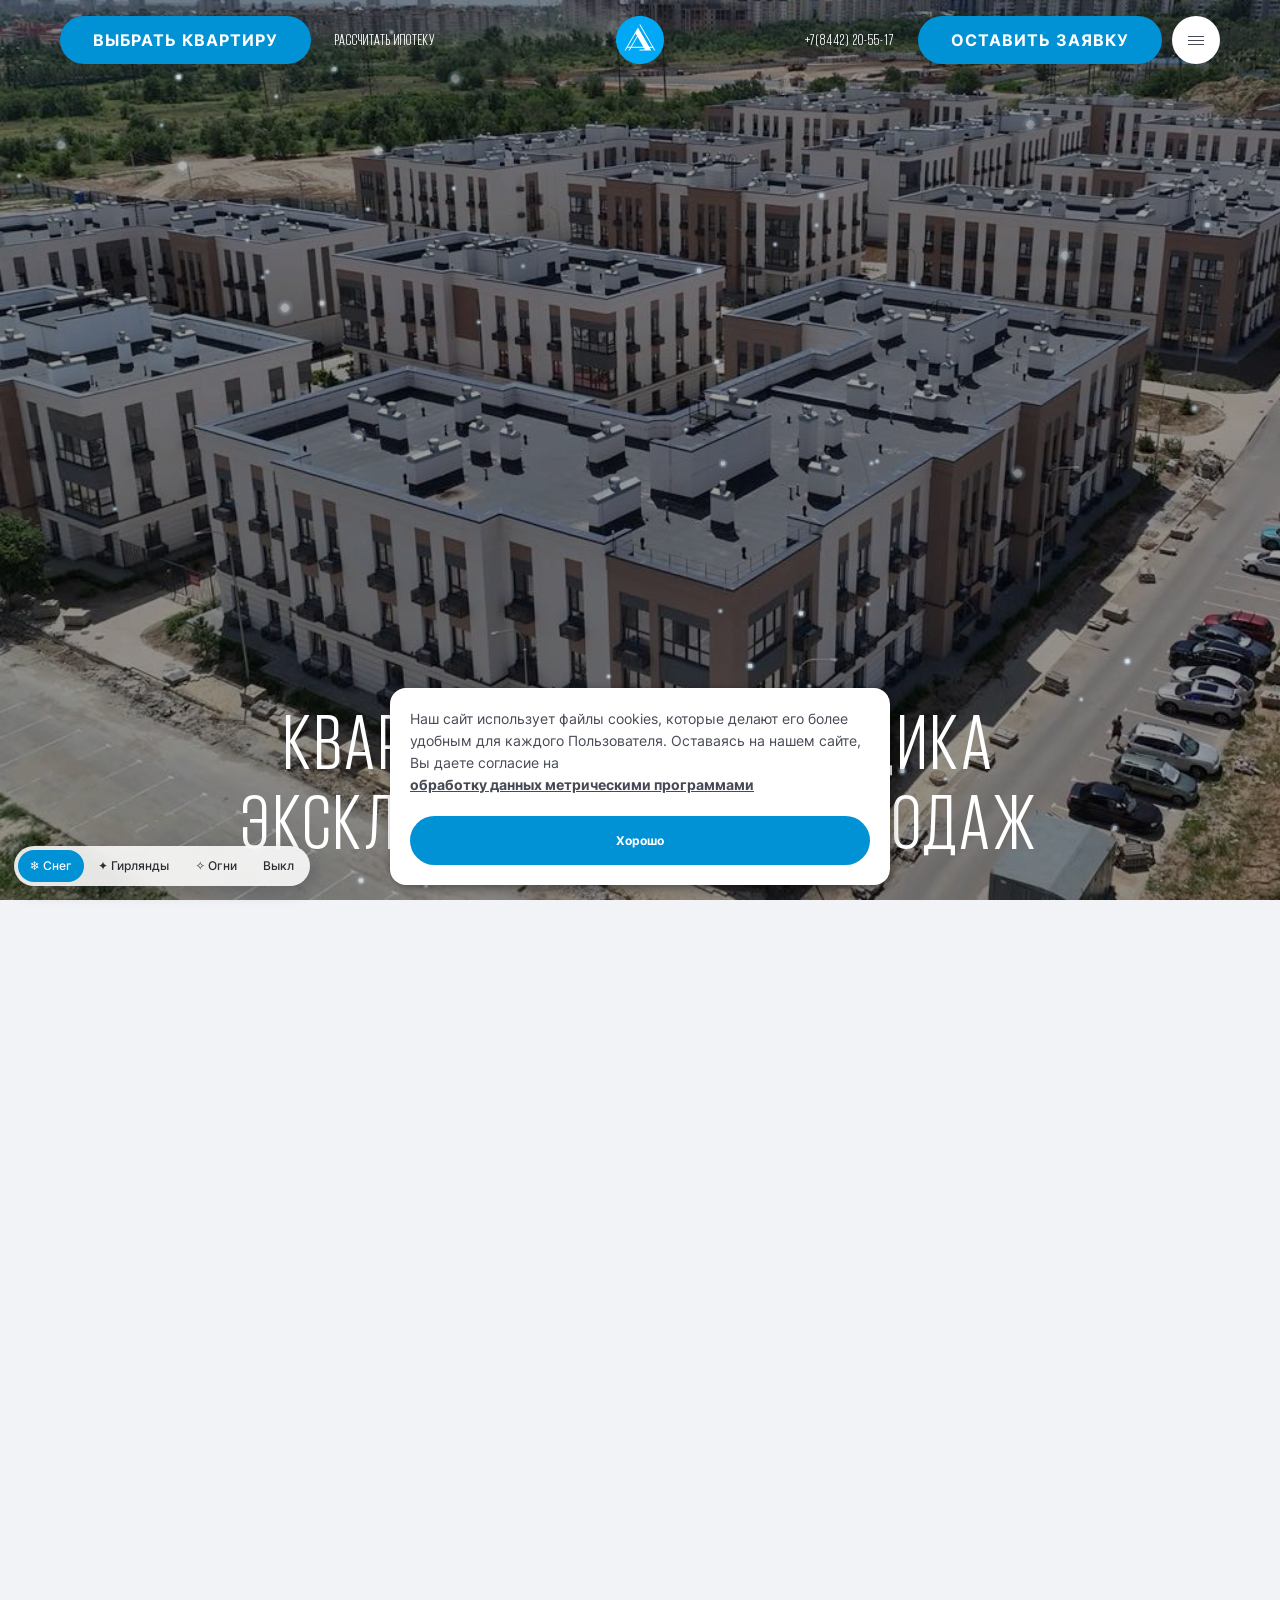
==== commit 9e3da9b9: "Новогодние картинки для баннеров акций: скидка 25%, семейная ипотека, скидки до 300 000 ₽ Новые файл" ====
--- a/index.html
+++ b/index.html
@@ -169,11 +169,11 @@
     <div class="news-main">
         <div class="news-main__half">
                                                             <a href="/media-center/stock/skidka-do-25/" class="news-main__item">
-                        <img loading="lazy" decoding="async" class="news-main__img" src="images/h7244az7o6o5wzc7mhwubbsupec0hsk2.webp" alt="Скидка до 25% на квартиры в ЖК">
+                        <img loading="lazy" decoding="async" class="news-main__img" src="images/ny-banner-25.jpg" alt="Скидка до 25% на квартиры в ЖК">
                         <div class="news-main__title">Скидка до 25% на квартиры в ЖК</div>
                     </a>
                                                                                 <a href="/media-center/stock/vygodnaya-semeynaya-ipoteka/" class="news-main__item">
-                        <img loading="lazy" decoding="async" class="news-main__img" src="images/7j5kd38t55sfaw03wrqxwc3wbls4gt6y.jpg" alt="Выгодная семейная ипотека">
+                        <img loading="lazy" decoding="async" class="news-main__img" src="images/ny-banner-family-mortgage.jpg" alt="Выгодная семейная ипотека">
                         <div class="news-main__title">Выгодная семейная ипотека</div>
                     </a>
                                                                                                                                                                                                                                                                                                                                                                         </div>
@@ -181,7 +181,7 @@
             <div class="swiper-container news-slider" data-swiper-slider="news-main">
                 <div class="swiper-wrapper">
                                                                                                                                                                                                                 <a href="/media-center/stock/skidki-do-300-000/" class="swiper-slide news-slider__item">
-                                <img loading="lazy" decoding="async" class="news-slider__img" src="images/p7qpmo6xe72qic0nnfycswck28e6stc2.jpg" alt="Скидки до 300 000 рублей в ЖК «Герои поколений»">
+                                <img loading="lazy" decoding="async" class="news-slider__img" src="images/ny-banner-300k.jpg" alt="Скидки до 300 000 рублей в ЖК «Герои поколений»">
                                 <div class="news-slider__title">Скидки до 300 000 рублей в ЖК «Герои поколений»</div>
                             </a>
                                                                                                                         <a href="/media-center/stock/kvartiry-s-remontom/" class="swiper-slide news-slider__item">
@@ -232,15 +232,15 @@
     <div class="swiper-container news-slider  _mobile" data-swiper-slider="news-main-mobile">
         <div class="swiper-wrapper">
                             <div class="swiper-slide news-slider__item">
-                    <img loading="lazy" decoding="async" class="news-slider__img" src="images/h7244az7o6o5wzc7mhwubbsupec0hsk2.webp" alt="Скидка до 25% на квартиры в ЖК">
+                    <img loading="lazy" decoding="async" class="news-slider__img" src="images/ny-banner-25.jpg" alt="Скидка до 25% на квартиры в ЖК">
                     <div class="news-slider__title">Скидка до 25% на квартиры в ЖК</div>
                 </div>
                             <div class="swiper-slide news-slider__item">
-                    <img loading="lazy" decoding="async" class="news-slider__img" src="images/7j5kd38t55sfaw03wrqxwc3wbls4gt6y.jpg" alt="Выгодная семейная ипотека">
+                    <img loading="lazy" decoding="async" class="news-slider__img" src="images/ny-banner-family-mortgage.jpg" alt="Выгодная семейная ипотека">
                     <div class="news-slider__title">Выгодная семейная ипотека</div>
                 </div>
                             <div class="swiper-slide news-slider__item">
-                    <img loading="lazy" decoding="async" class="news-slider__img" src="images/p7qpmo6xe72qic0nnfycswck28e6stc2.jpg" alt="Скидки до 300 000 рублей в ЖК «Герои поколений»">
+                    <img loading="lazy" decoding="async" class="news-slider__img" src="images/ny-banner-300k.jpg" alt="Скидки до 300 000 рублей в ЖК «Герои поколений»">
                     <div class="news-slider__title">Скидки до 300 000 рублей в ЖК «Герои поколений»</div>
                 </div>
                             <div class="swiper-slide news-slider__item">
